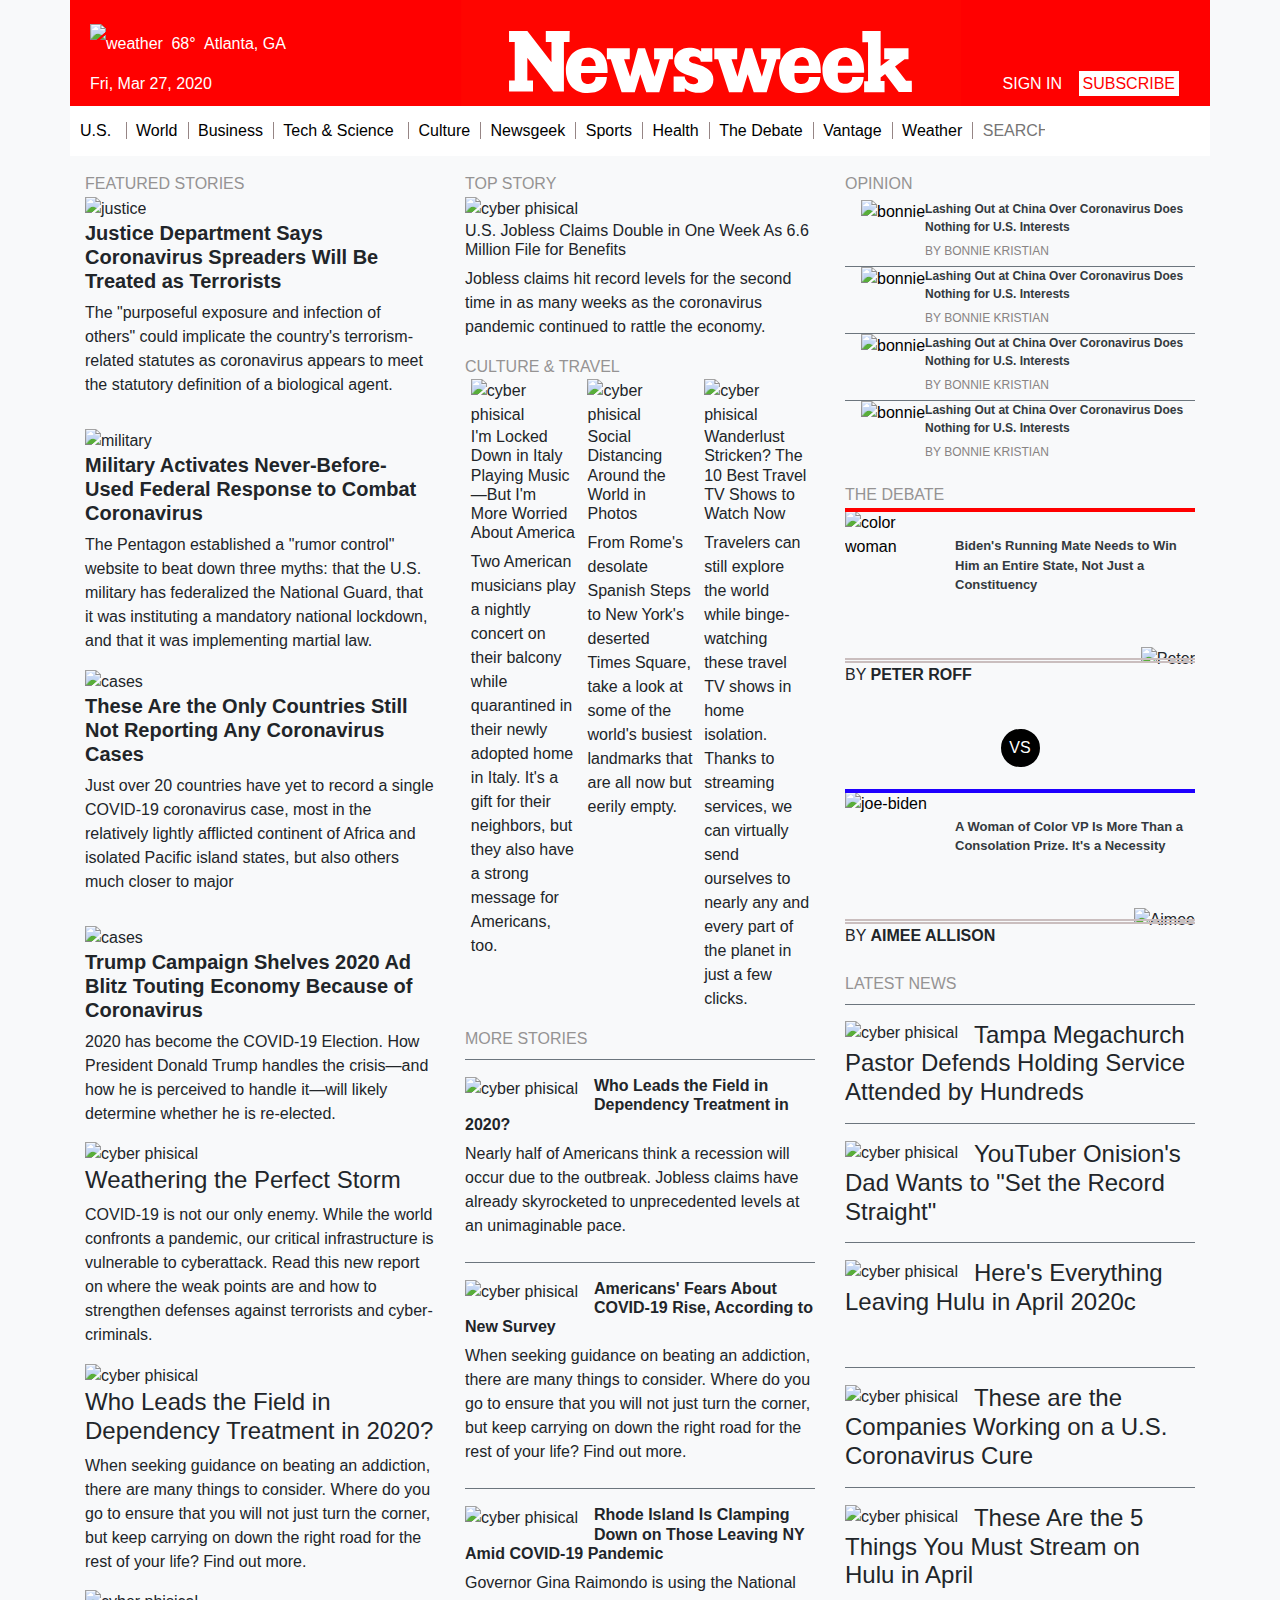
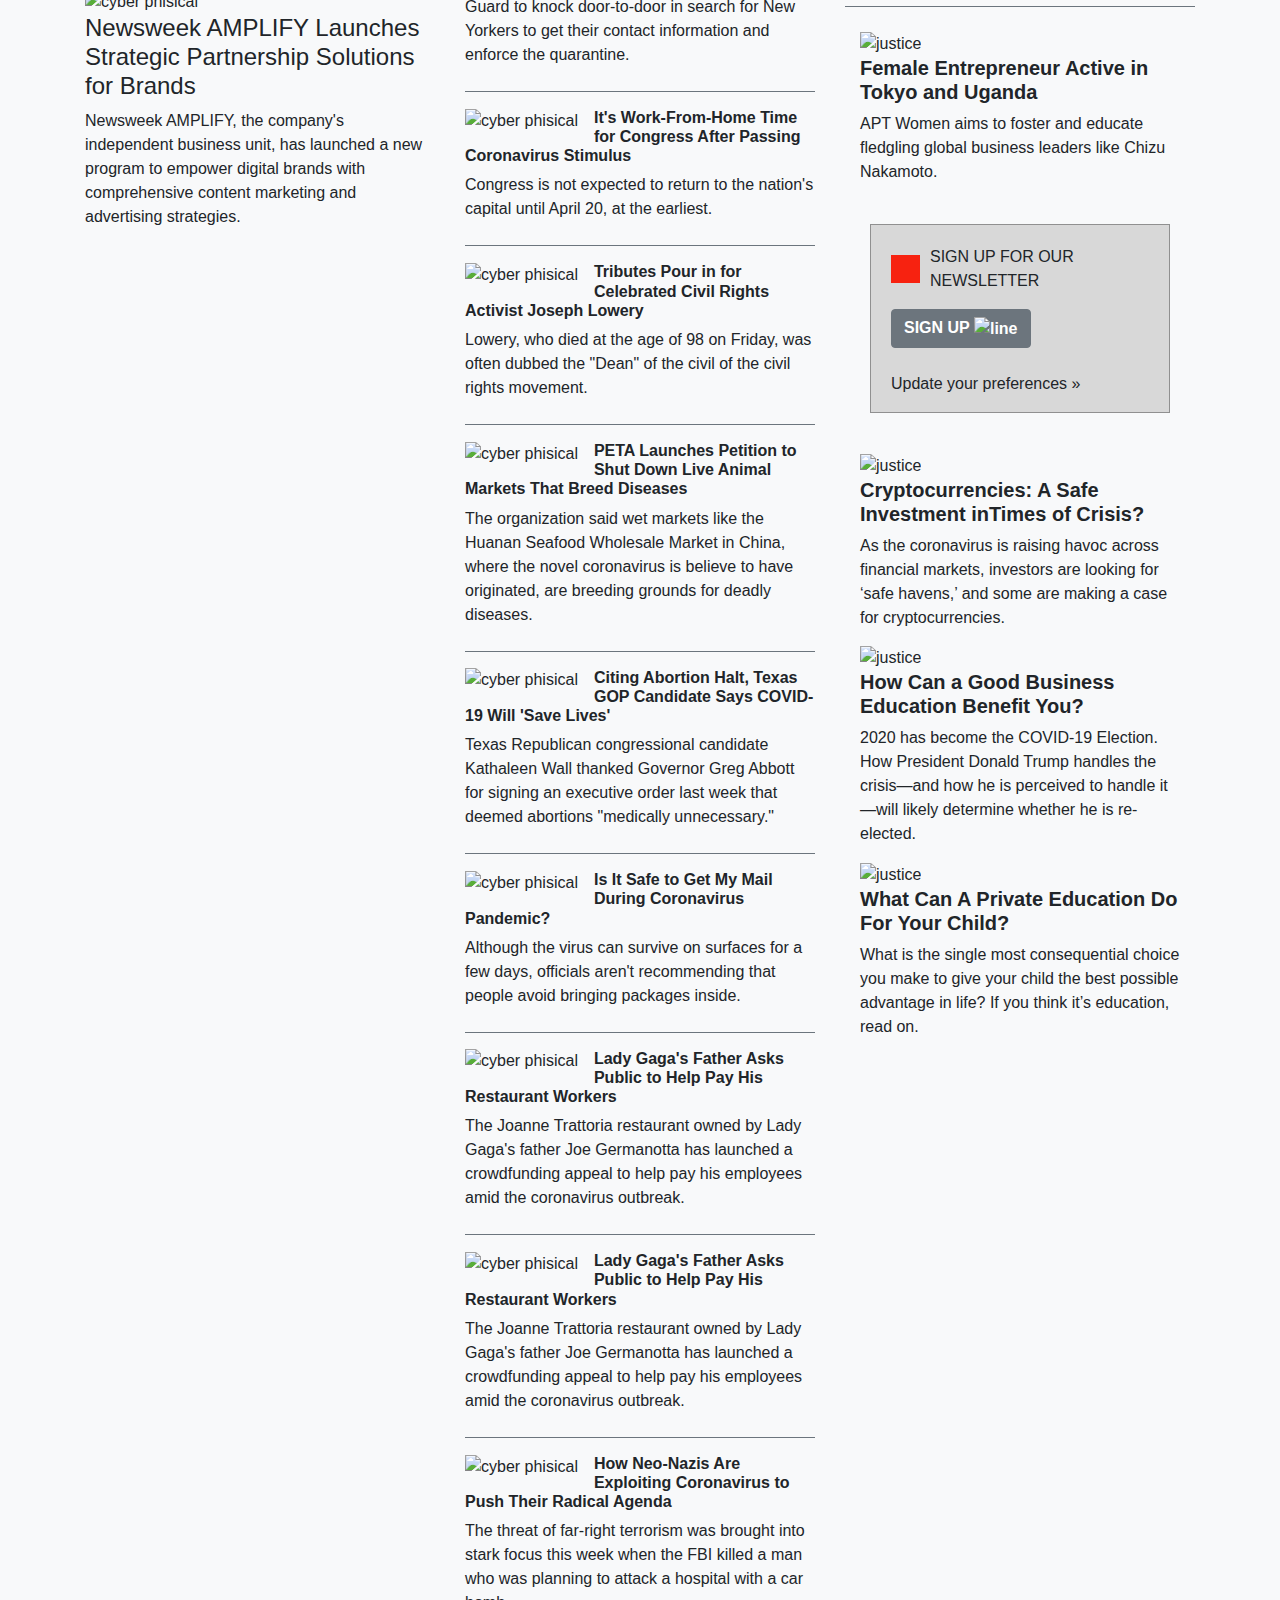
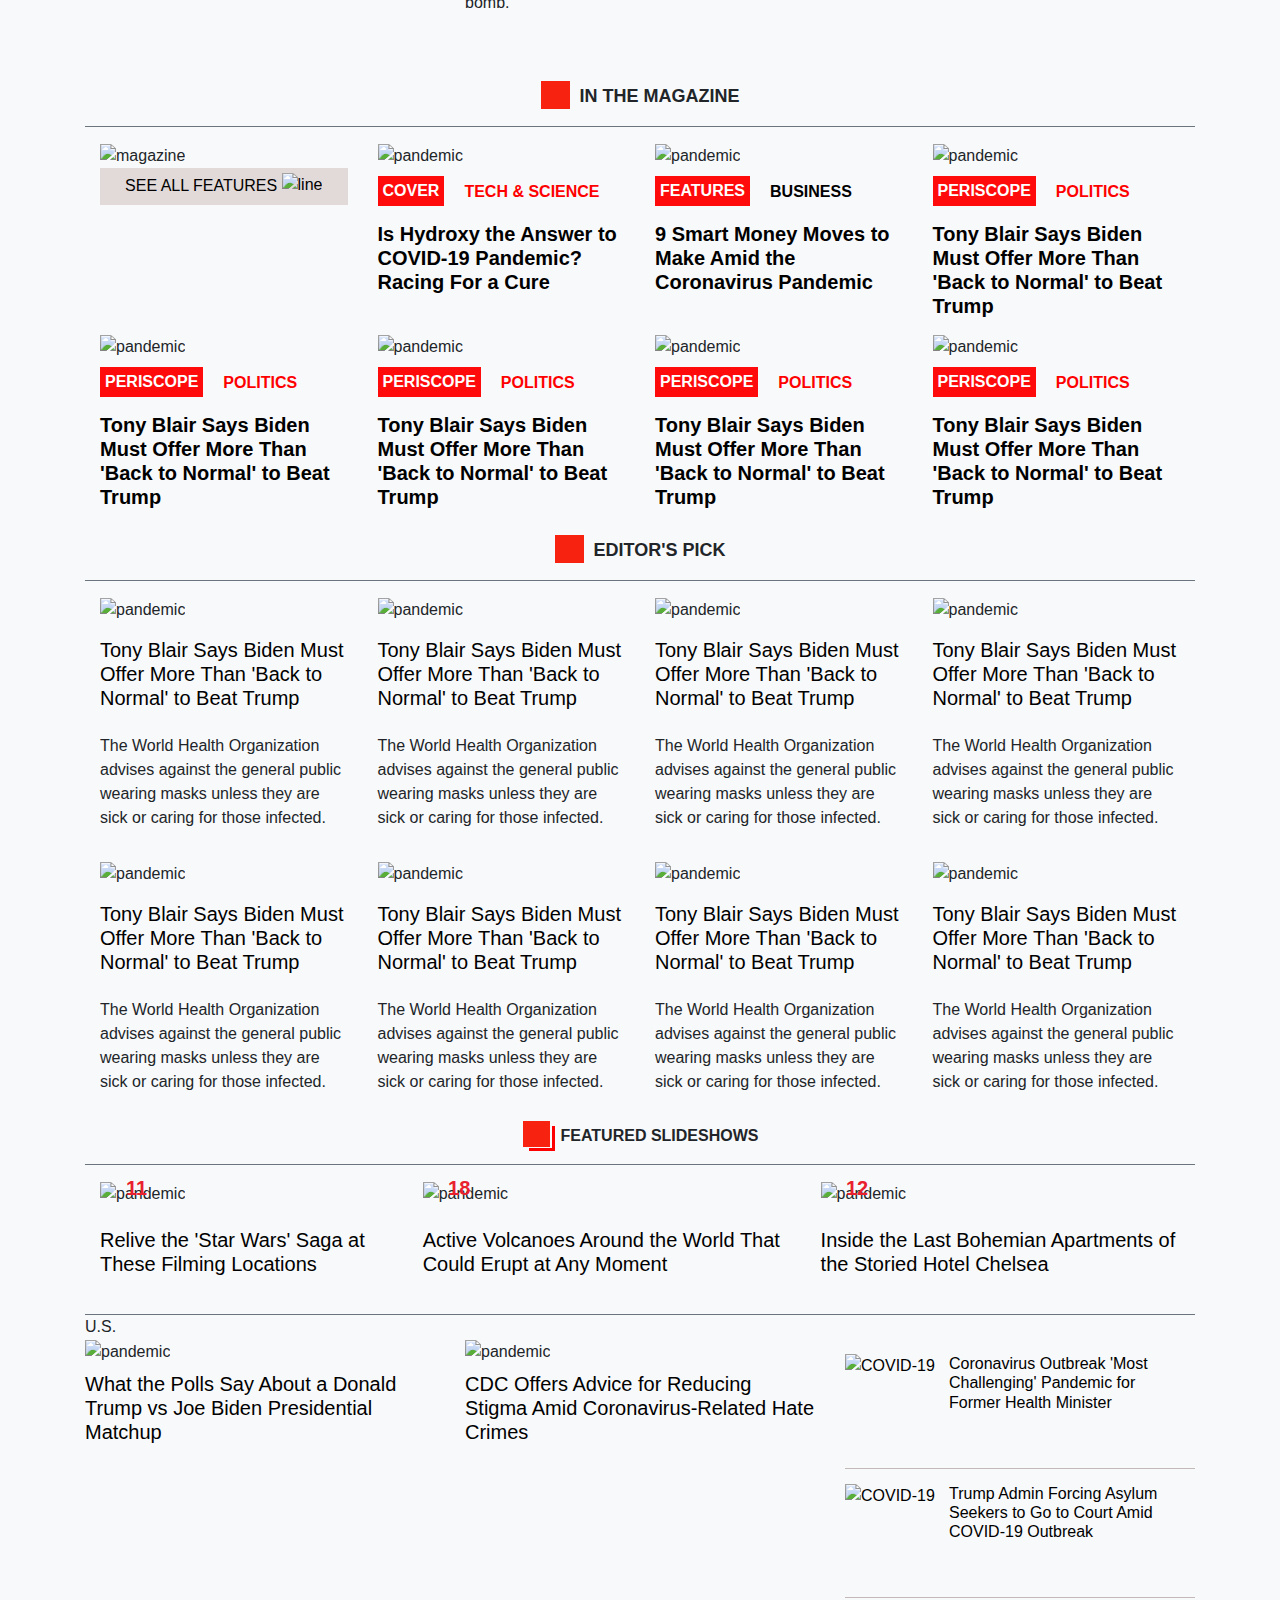
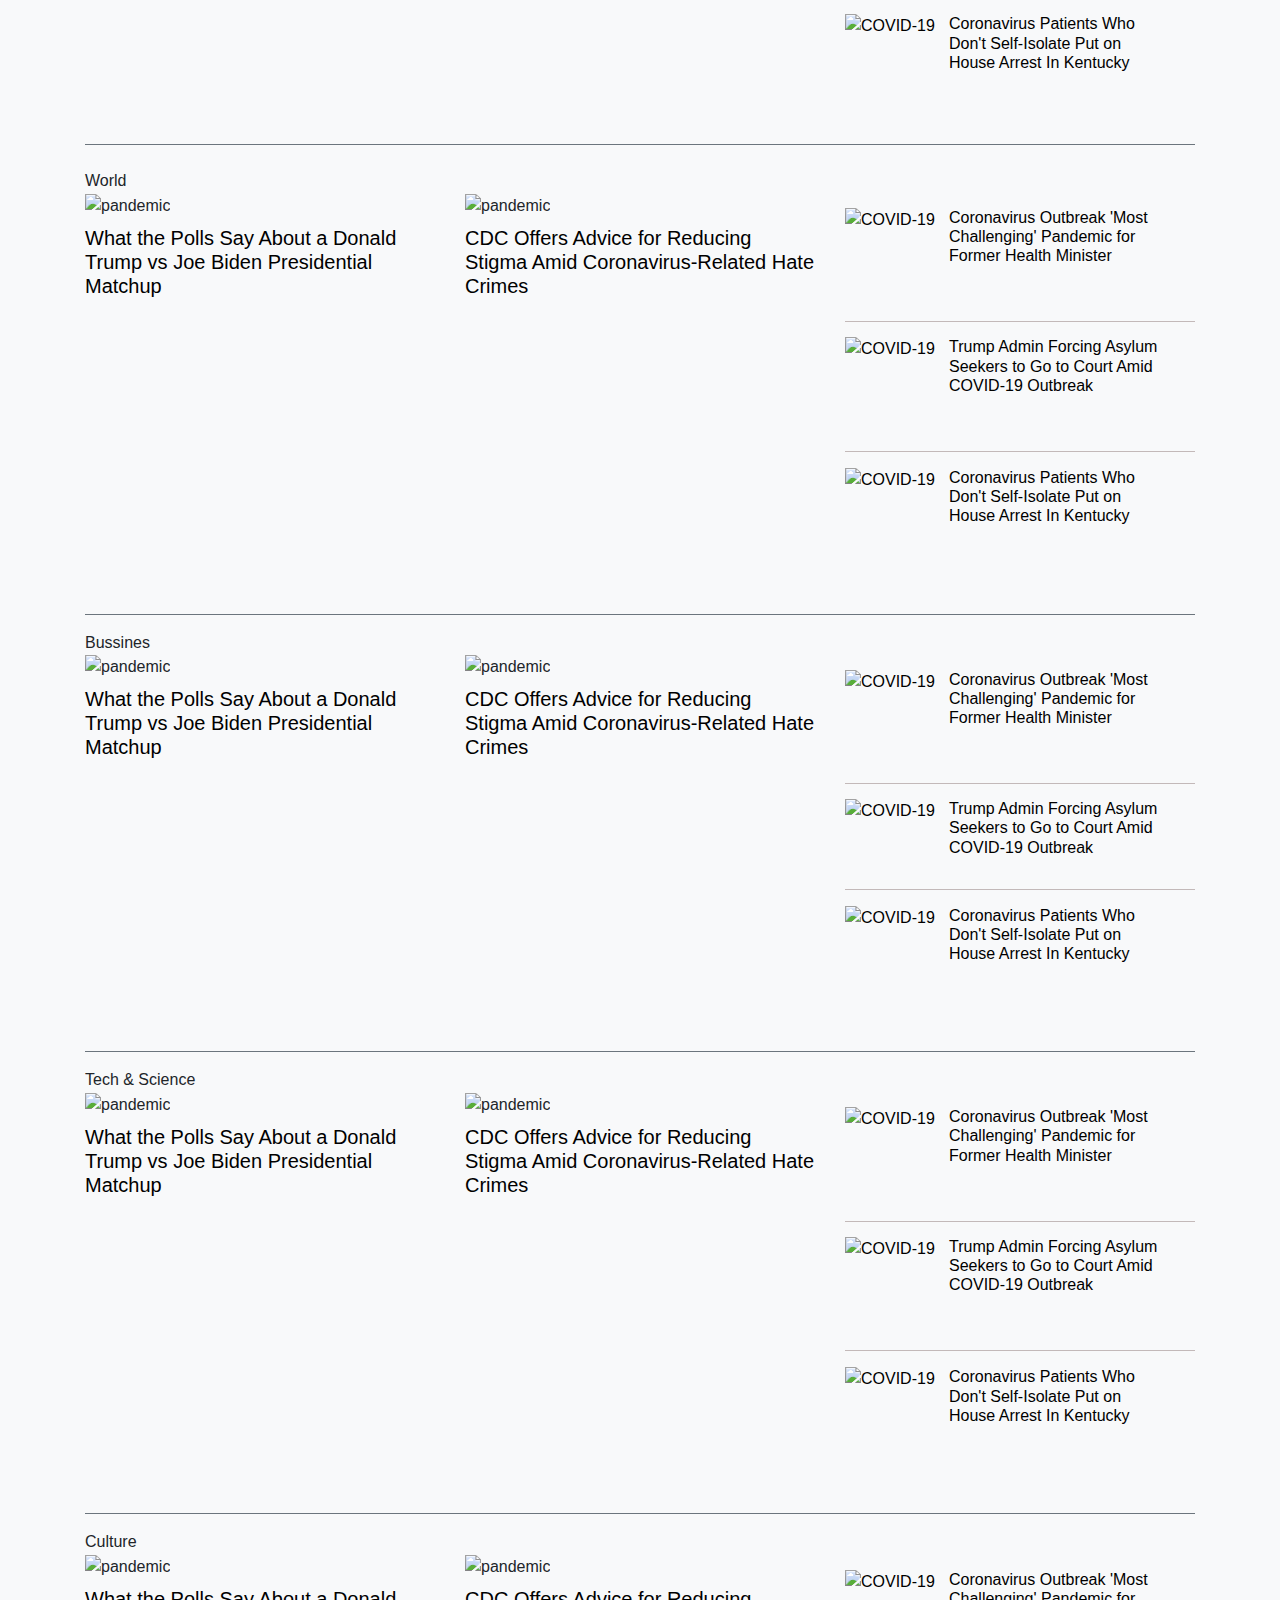
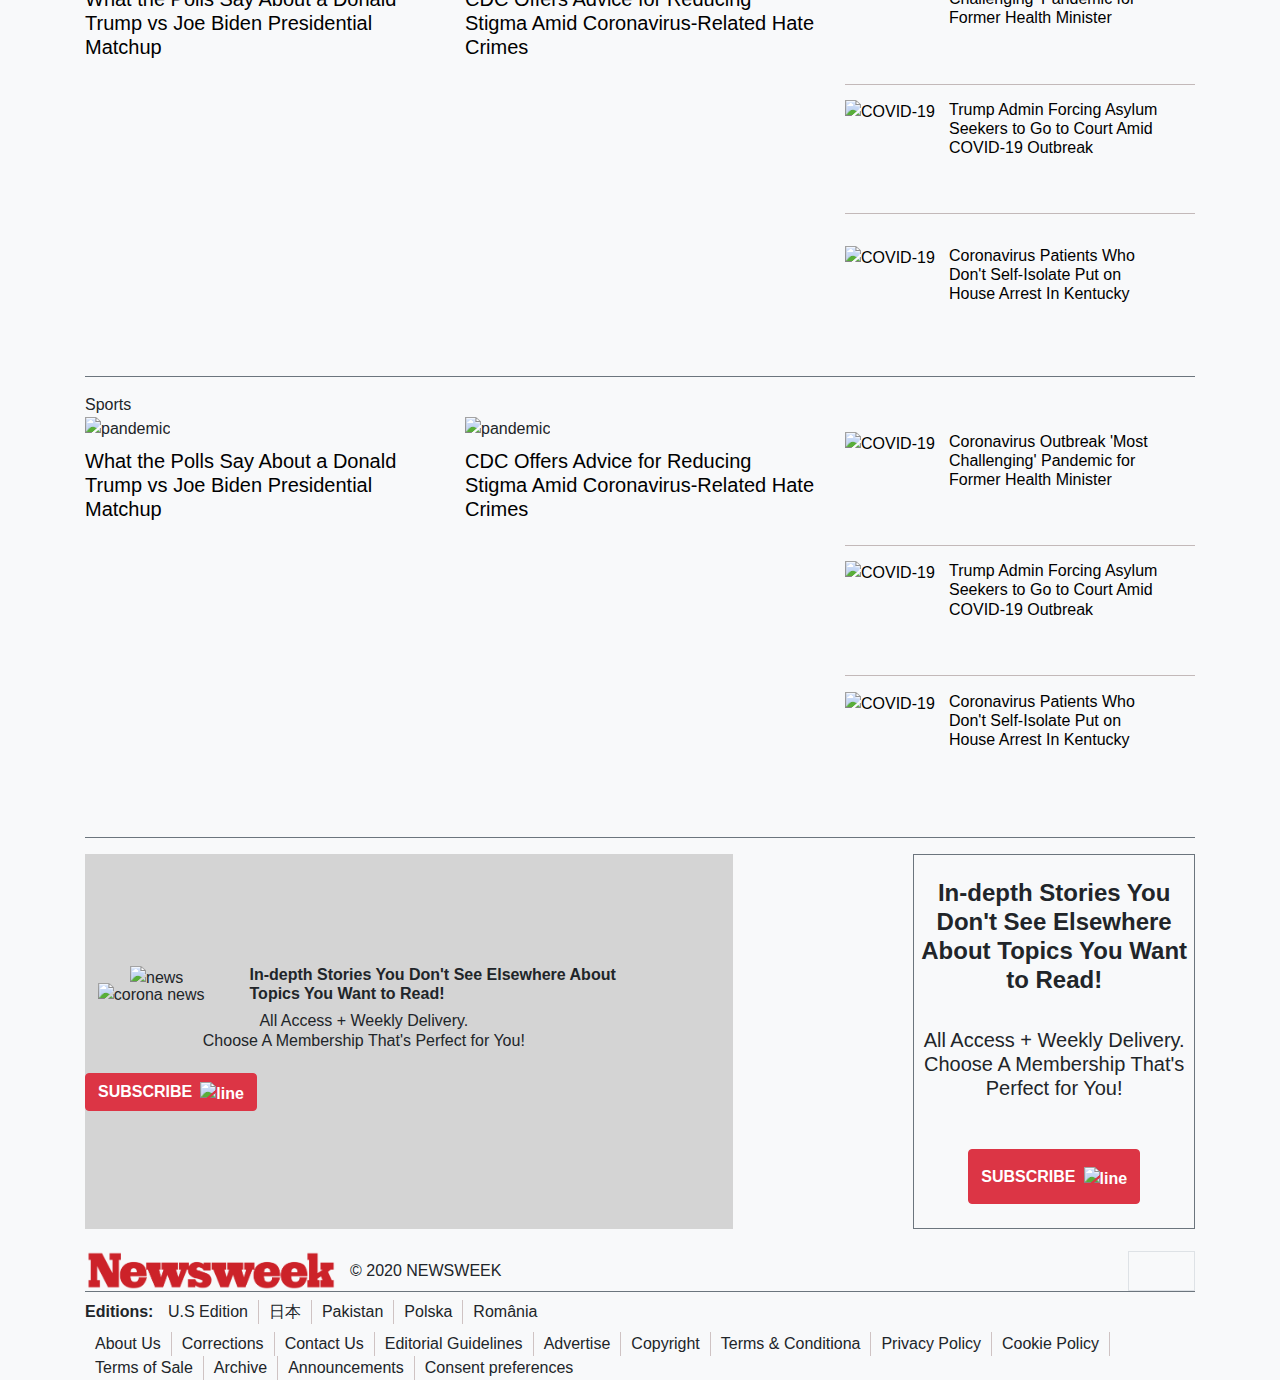
==== index.html @ d5ffc75e "made some fixes in th e validator" ====
<!doctype html> 
<html lang="en"> 
    <head> 
        <meta charset="utf-8"> 
        <meta name="viewport" content="width=device-width, initial-scale=1, shrink-to-fit=no"> 
        <link rel="stylesheet" href="https://maxcdn.bootstrapcdn.com/bootstrap/4.0.0/css/bootstrap.min.css" integrity="sha384-Gn5384xqQ1aoWXA+058RXPxPg6fy4IWvTNh0E263XmFcJlSAwiGgFAW/dAiS6JXm" crossorigin="anonymous"> 
        <script src="https://kit.fontawesome.com/e6dab94e50.js" crossorigin="anonymous"></script>         
        <link rel="stylesheet" href="style.css"> 
        <title>Hello, world!</title>         
        <link href="https://maxcdn.bootstrapcdn.com/bootstrap/4.0.0/css/bootstrap.min.css" rel="stylesheet" type="text/css"> 
        <link href="style.css" rel="stylesheet" type="text/css"> 
    </head>     
    <body class="bg-light"> 
        <header> 
            <nav class="as container nav"> 
                <div class="d-flex f-Nav"> 
                    <a href="#" class="second-p"> <div class="brand"> 
                            <img src="Newsweek_Logo.svg" alt="Newsweek_Logo" class="Logo img-fluid"> 
                        </div> </a> 
                    <a href="#" class="align-self-center cloudy"> <div class="text-white"> 
                            <img src="https://g.newsweek.com/img/weather/28.webp" alt="weather" class="weather"> 
                            <span class="ml-1 temperature">  68° </span> 
                            <span class="ml-1 location"> Atlanta, GA </span> 
                            <span class="date"><br>Fri, Mar 27, 2020</span> 
                        </div> </a> 
                    <div class="align-self-center final-p ml-auto mr-2"> 
                        <a href="#" class="p-1 text-white">SIGN IN</a> 
                        <a href="#" class="mr-2 ml-2 p-1 bg-white text-red">SUBSCRIBE</a> 
                        <i class="fas fa-bars"></i> 
                    </div>                     
                </div>                 
            </nav>             
            <div class="bg-light"> 
                <ul class="list-inline notices container"> 
                    <li class="list-inline-item align-top"> 
                        <a href="#" class="firts-Li"> U.S.&nbsp;</a> 
                    </li>                     
                    <li class="list-inline-item align-top"> 
                        <a href="#">World</a> 
                    </li>                     
                    <li class="list-inline-item align-top"> 
                        <a href="#">Business</a> 
                    </li>                     
                    <li class="list-inline-item align-top"> 
                        <a href="#">Tech &amp; Science&nbsp;</a> 
                    </li>                     
                    <li class="list-inline-item align-top"> 
                        <a href="#">Culture</a> 
                    </li>                     
                    <li class="list-inline-item align-top"> 
                        <a href="#">Newsgeek</a> 
                    </li>                     
                    <li class="list-inline-item align-top"> 
                        <a href="#">Sports</a> 
                    </li>                     
                    <li class="list-inline-item align-top"> 
                        <a href="#">Health</a> 
                    </li>                     
                    <li class="list-inline-item align-top"> 
                        <a href="#">The Debate</a> 
                    </li>                     
                    <li class="list-inline-item align-top"> 
                        <a href="#">Vantage</a> 
                    </li>                     
                    <li class="list-inline-item align-top"> 
                        <a href="#">Weather</a> 
                    </li>                     
                    <li class="list-inline-item align-top"> 
                        <input type="text" placeholder="SEARCH" class="txt"> 
                        <i class="fas fa-search"></i> 
                    </li>                     
                </ul>                 
            </div>             
        </header>         
        <main> 
            <div class="main container"> 
                <div class="colwrap"> 
                    <div class="col-st"> 
                        <div class="row"> 
                            <div class="col col-lg-4 col-md-6 col-sm-12 col1"> 
                                <div class="feature-st"> 
                                    <div class="content"> 
                                        <div class="block-title"> 
                                            FEATURED STORIES
</div>                                         
                                        <article> 
                                            <div class="wrap"> 
                                                <img src="https://d.newsweek.com/en/full/1577329/coronavirus-sign.webp?w=767&amp;h=512&amp;q=90&amp;f=c60037ac286f69efc1219697ac2c3576" alt="justice" class="img-fluid"> 
                                            </div>                                             
                                            <h3 class="font-weight-bold">Justice Department Says Coronavirus Spreaders Will Be Treated as Terrorists</h3> 
                                            <div class="context-ft"> 
                                                <p>The &quot;purposeful exposure and infection of others&quot; could implicate the country&apos;s terrorism-related statutes as coronavirus appears to meet the statutory definition of a biological agent.</p> 
                                            </div>                                             
                                        </article>                                         
                                        <article> 
                                            <div class="wrap"> 
                                                <img src="https://d.newsweek.com/en/full/1574858/national-mall.webp?w=767&amp;h=512&amp;q=90&amp;f=ec371ec2fe1cfa2532c27b8773ac5b12" alt="military" class="img-fluid mt-3"> 
                                            </div>                                             
                                            <h3 class="font-weight-bold">Military Activates Never-Before-Used Federal Response to Combat Coronavirus</h3> 
                                            <div class="context-ft"> 
                                                <p>The Pentagon established a &quot;rumor control&quot; website to beat down three myths: that the U.S. military has federalized the National Guard, that it was instituting a mandatory national lockdown, and that it was implementing martial law.</p> 
                                            </div>                                             
                                        </article>                                         
                                        <article> 
                                            <div class="wrap"> 
                                                <img src="https://d.newsweek.com/en/full/1577227/south-sudan-zero-coronavirus-covid-19-cases.webp?w=767&amp;h=512&amp;q=90&amp;f=0b4c905a08d80dc3552f272225c79843" alt="cases" class="img-fluid"> 
                                            </div>                                             
                                            <h3 class="font-weight-bold">These Are the Only Countries Still Not Reporting Any Coronavirus Cases</h3> 
                                            <div class="context-ft"> 
                                                <p>Just over 20 countries have yet to record a single COVID-19 coronavirus case, most in the relatively lightly afflicted continent of Africa and isolated Pacific island states, but also others much closer to major</p> 
                                            </div>                                             
                                        </article>                                         
                                        <article class=""> 
                                            <div class="wrap"> 
                                                <img src="https://d.newsweek.com/en/full/1576251/donald-trump-coronavirus-approval-rating-poll.webp?w=767&amp;h=512&amp;l=57&amp;t=58&amp;q=90&amp;f=55034902e9ddca7fe11bc22e7f042039" alt="cases" class="img-fluid mt-3"> 
                                            </div>                                             
                                            <h3 class="font-weight-bold">Trump Campaign Shelves 2020 Ad Blitz Touting Economy Because of Coronavirus</h3> 
                                            <div class="context-ft"> 
                                                <p>2020 has become the COVID-19 Election. How President Donald Trump handles the crisis&mdash;and how he is perceived to handle it&mdash;will likely determine whether he is re-elected.</p> 
                                            </div>                                             
                                        </article>                                         
                                    </div>                                     
                                </div>                                 
                                <div class="item-1"> 
                                    <div class="content"> 
                                        <article> 
                                            <div class="wrap"> 
                                                <img src="https://d.newsweek.com/en/full/1575945/cybersecurity-vantage-hp-sponsor.jpg?w=500&amp;h=333&amp;f=ac517642217c0d9cec695be60008ce2a" alt="cyber phisical" class="img-fluid imgp"> 
                                            </div>                                             
                                            <h4 class="ar-h4">Weathering the Perfect Storm</h4> 
                                            <div class="context-ft"> 
                                                <p>COVID-19 is not our only enemy. While the world confronts a pandemic, our critical infrastructure is vulnerable to cyberattack. Read this new report on where the weak points are and how to strengthen defenses against terrorists and cyber-criminals.</p> 
                                            </div>                                             
                                        </article>                                         
                                    </div>                                     
                                </div>                                 
                                <div class="item-2"> 
                                    <div class="content"> 
                                        <article> 
                                            <div class="wrap"> 
                                                <img src="https://d.newsweek.com/en/full/1567280/all-points-north-lodge.jpg?w=500&amp;h=333&amp;f=317680b645c813e7054428bff80f9d38" alt="cyber phisical" class="img-fluid imgp"> 
                                            </div>                                             
                                            <h4 class="ar-h4">Who Leads the Field in Dependency Treatment in 2020?</h4> 
                                            <div class="context-ft"> 
                                                <p>When seeking guidance on beating an addiction, there are many things to consider. Where do you go to ensure that you will not just turn the corner, but keep carrying on down the right road for the rest of your life? Find out more.</p> 
                                            </div>                                             
                                        </article>                                         
                                    </div>                                     
                                </div>                                 
                                <div class="item-3"> 
                                    <div class="content"> 
                                        <article> 
                                            <div class="wrap"> 
                                                <img src="https://d.newsweek.com/en/full/1568509/newsweek-amplify.png?w=500&amp;h=333&amp;f=98c0ebfc554597997a0de3bd6159812a" alt="cyber phisical" class="img-fluid imgp"> 
                                            </div>                                             
                                            <h4 class="ar-h4">Newsweek AMPLIFY Launches Strategic Partnership Solutions for Brands</h4> 
                                            <div class="context-ft"> 
                                                <p>Newsweek AMPLIFY, the company&apos;s independent business unit, has launched a new program to empower digital brands with comprehensive content marketing and advertising strategies.</p> 
                                            </div>                                             
                                        </article>                                         
                                    </div>                                     
                                </div>                                 
                            </div>                             
                            <div class="col-lg-4 col-md-6 col2 mb-3"> 
                                <div class="top-story"> 
                                    <div class="content"> 
                                        <div class="block-title"> 
                                            TOP STORY
</div>                                         
                                        <article> 
                                            <div class="wrap"> 
                                                <img src="https://d.newsweek.com/en/full/1575387/job-seekers-san-francisco-after-crash.jpg?w=591&h=364&f=ad4f05402c442d26e8a8e2623561467e" alt="cyber phisical" class="img-fluid imgp"> 
                                            </div>                                             
                                            <h4 class="ar-h45">U.S. Jobless Claims Double in One Week As 6.6 Million File for Benefits</h4> 
                                            <div class="context-ft"> 
                                                <p>Jobless claims hit record levels for the second time in as many weeks as the coronavirus pandemic continued to rattle the economy.</p> 
                                            </div>                                             
                                        </article>                                         
                                    </div>                                     
                                </div>                                 
                                <div class="culture-travel"> 
                                    <div class="content"> 
                                        <div class="block-title"> 
                                            CULTURE & TRAVEL
</div>                                         
                                        <div class="culture-items d-md-inline-flex justify-content-around"> 
                                            <div class="culture-item"> 
                                                <article> 
                                                    <div class="wrap"> 
                                                        <img src="https://d.newsweek.com/en/full/1577190/locked-down-italy-playing-music.webp?w=397&amp;h=397&amp;f=fff013a398a6aa17054e4a960dd6ed06" alt="cyber phisical" class="img-fluid"> 
                                                    </div>                                                     
                                                    <h4 class="ar-h45">I&apos;m Locked Down in Italy Playing Music&mdash;But I&apos;m More Worried About America</h4> 
                                                    <div class="context-ft"> 
                                                        <p>Two American musicians play a nightly concert on their balcony while quarantined in their newly adopted home in Italy. It&apos;s a gift for their neighbors, but they also have a strong message for Americans, too.</p> 
                                                    </div>                                                     
                                                </article>                                                 
                                            </div>                                             
                                            <div class="culture-item"> 
                                                <article> 
                                                    <div class="wrap"> 
                                                        <img src="https://d.newsweek.com/en/full/1575934/times-square-new-york.webp?w=397&amp;h=397&amp;f=8e63eb59770c9b104b3e1ef85a1da1a7" alt="cyber phisical" class="img-fluid"> 
                                                    </div>                                                     
                                                    <h4 class="ar-h45">Social Distancing Around the World in Photos</h4> 
                                                    <div class="context-ft"> 
                                                        <p>From Rome&apos;s desolate Spanish Steps to New York&apos;s deserted Times Square, take a look at some of the world&apos;s busiest landmarks that are all now but eerily empty.</p> 
                                                    </div>                                                     
                                                </article>                                                 
                                            </div>                                             
                                            <div class="culture-item mr-0"> 
                                                <article> 
                                                    <div class="wrap"> 
                                                        <img src="https://d.newsweek.com/en/full/1575422/breakfast-lunch-dinner.webp?w=397&amp;h=397&amp;f=a6dbd65ad3ba41063a6b46b1f92b7a60" alt="cyber phisical" class="img-fluid"> 
                                                    </div>                                                     
                                                    <h4 class="ar-h45">Wanderlust Stricken? The 10 Best Travel TV Shows to Watch Now</h4> 
                                                    <div class="context-ft"> 
                                                        <p>Travelers can still explore the world while binge-watching these travel TV shows in home isolation. Thanks to streaming services, we can virtually send ourselves to nearly any and every part of the planet in just a few clicks.</p> 
                                                    </div>                                                     
                                                </article>                                                 
                                            </div>                                             
                                        </div>                                         
                                    </div>                                     
                                </div>                                 
                                <div class="more-stories"> 
                                    <div class="content"> 
                                        <div class="block-title"> 
                                            MORE STORIES
</div>                                         
                                        <article class="border border-left-0 border-right-0 border-secondary mt-2 pb-2 pt-3"> 
                                            <div class="float-left wrap"> 
                                                <img src="https://d.newsweek.com/en/full/1577355/major-cities-us-adjust-restrictive-coronavirus-measures.jpg?w=95&amp;h=95&amp;f=d0caccbccb6045a80c4f81418302d160" alt="cyber phisical" class="img-fluid mr-3"> 
                                            </div>                                             
                                            <h4 class="ar-h4 ">Who Leads the Field in Dependency Treatment in 2020?</h4> 
                                            <div class="context-ft"> 
                                                <p>Nearly half of Americans think a recession will occur due to the outbreak. Jobless claims have already skyrocketed to unprecedented levels at an unimaginable pace.</p> 
                                            </div>                                             
                                        </article>                                         
                                        <article class="border border-left-0 border-right-0 border-secondary border-top-0 pb-2 pt-3"> 
                                            <div class="float-left wrap"> 
                                                <img src="https://d.newsweek.com/en/full/1577334/new-york.webp?w=95&amp;h=95&amp;f=c99e45d8f3bd9de90e926e05abbb54e2" alt="cyber phisical" class="img-fluid mr-3"> 
                                            </div>                                             
                                            <h4 class="ar-h4 ">Americans&apos; Fears About COVID-19 Rise, According to New Survey</h4> 
                                            <div class="context-ft"> 
                                                <p>When seeking guidance on beating an addiction, there are many things to consider. Where do you go to ensure that you will not just turn the corner, but keep carrying on down the right road for the rest of your life? Find out more.</p> 
                                            </div>                                             
                                        </article>                                         
                                        <article class="border border-left-0 border-right-0 border-secondary border-top-0 pb-2 pt-3"> 
                                            <div class="float-left wrap"> 
                                                <img src="https://d.newsweek.com/en/full/1577337/major-cities-us-adjust-restrictive-coronavirus-measures.webp?w=95&amp;h=95&amp;f=f2a39200c0003f21b2854322e0940a33" alt="cyber phisical" class="img-fluid mr-3"> 
                                            </div>                                             
                                            <h4 class="ar-h4 ">Rhode Island Is Clamping Down on Those Leaving NY Amid COVID-19 Pandemic</h4> 
                                            <div class="context-ft"> 
                                                <p>Governor Gina Raimondo is using the National Guard to knock door-to-door in search for New Yorkers to get their contact information and enforce the quarantine.</p> 
                                            </div>                                             
                                        </article>                                         
                                        <article class="border border-left-0 border-right-0 border-secondary border-top-0 pb-2 pt-3"> 
                                            <div class="float-left wrap"> 
                                                <img src="https://d.newsweek.com/en/full/1577266/congress-leaves-town-after-passing-coronavirus-bill.webp?w=95&amp;h=95&amp;f=d0a6272eedd6256c307db94ebe255b6e" alt="cyber phisical" class="img-fluid mr-3"> 
                                            </div>                                             
                                            <h4 class="ar-h4 ">It&apos;s Work-From-Home Time for Congress After Passing Coronavirus Stimulus</h4> 
                                            <div class="context-ft"> 
                                                <p>Congress is not expected to return to the nation&apos;s capital until April 20, at the earliest.</p> 
                                            </div>                                             
                                        </article>                                         
                                        <article class="border border-left-0 border-right-0 border-secondary border-top-0 pb-2 pt-3"> 
                                            <div class="float-left wrap"> 
                                                <img src="https://d.newsweek.com/en/full/1577330/joseph-lowery.webp?w=95&amp;h=95&amp;f=d2f45badc22c49a175ac7742108fc7b3" alt="cyber phisical" class="img-fluid mr-3"> 
                                            </div>                                             
                                            <h4 class="ar-h4 ">Tributes Pour in for Celebrated Civil Rights Activist Joseph Lowery</h4> 
                                            <div class="context-ft"> 
                                                <p>Lowery, who died at the age of 98 on Friday, was often dubbed the &quot;Dean&quot; of the civil of the civil rights movement.</p> 
                                            </div>                                             
                                        </article>                                         
                                        <article class="border border-left-0 border-right-0 border-secondary border-top-0 pb-2 pt-3"> 
                                            <div class="float-left wrap"> 
                                                <img src="https://d.newsweek.com/en/full/1577322/huanan.webp?w=95&amp;h=95&amp;f=74f7de7b72480e77f39bdb8ed554eaea" alt="cyber phisical" class="img-fluid mr-3"> 
                                            </div>                                             
                                            <h4 class="ar-h4 ">PETA Launches Petition to Shut Down Live Animal Markets That Breed Diseases</h4> 
                                            <div class="context-ft"> 
                                                <p>The organization said wet markets like the Huanan Seafood Wholesale Market in China, where the novel coronavirus is believe to have originated, are breeding grounds for deadly diseases.</p> 
                                            </div>                                             
                                        </article>                                         
                                        <article class="border border-left-0 border-right-0 border-secondary border-top-0 pb-2 pt-3"> 
                                            <div class="float-left wrap"> 
                                                <img src="https://d.newsweek.com/en/full/1577351/kathaleen-wall-abortion-coronavirus-texas.webp?w=95&amp;h=95&amp;f=6b446cd5a771e8da96f553c70ecba523" alt="cyber phisical" class="img-fluid mr-3"> 
                                            </div>                                             
                                            <h4 class="ar-h4 ">Citing Abortion Halt, Texas GOP Candidate Says COVID-19 Will &apos;Save Lives&apos;</h4> 
                                            <div class="context-ft"> 
                                                <p>Texas Republican congressional candidate Kathaleen Wall thanked Governor Greg Abbott for signing an executive order last week that deemed abortions &quot;medically unnecessary.&quot;</p> 
                                            </div>                                             
                                        </article>                                         
                                        <article class="border border-left-0 border-right-0 border-secondary border-top-0 pb-2 pt-3"> 
                                            <div class="float-left wrap"> 
                                                <img src="https://d.newsweek.com/en/full/1577268/mail-coronavirus-safety-us-covid-19.webp?w=95&amp;h=95&amp;f=6e1f75e58a5321303904c834a9dbef7c" alt="cyber phisical" class="img-fluid mr-3"> 
                                            </div>                                             
                                            <h4 class="ar-h4 ">Is It Safe to Get My Mail During Coronavirus Pandemic?</h4> 
                                            <div class="context-ft"> 
                                                <p>Although the virus can survive on surfaces for a few days, officials aren&apos;t recommending that people avoid bringing packages inside.</p> 
                                            </div>                                             
                                        </article>                                         
                                        <article class="border border-left-0 border-right-0 border-secondary border-top-0 pb-2 pt-3"> 
                                            <div class="float-left wrap"> 
                                                <img src="https://d.newsweek.com/en/full/1577033/phase-4-coronavirus-stimulus.webp?w=95&amp;h=95&amp;f=0e0d4c8c0d304dfedc0a740d18cf856b" alt="cyber phisical" class="img-fluid mr-3"> 
                                            </div>                                             
                                            <h4 class="ar-h4 ">Lady Gaga&apos;s Father Asks Public to Help Pay His Restaurant Workers</h4> 
                                            <div class="context-ft"> 
                                                <p>The Joanne Trattoria restaurant owned by Lady Gaga&apos;s father Joe Germanotta has launched a crowdfunding appeal to help pay his employees amid the coronavirus outbreak.</p> 
                                            </div>                                             
                                        </article>                                         
                                        <article class="border border-left-0 border-right-0 border-secondary border-top-0 pb-2 pt-3"> 
                                            <div class="float-left wrap"> 
                                                <img src="https://d.newsweek.com/en/full/1568048/lady-gaga.webp?w=95&amp;h=95&amp;f=ef172e7429453c4c1f6b047daa589af6" alt="cyber phisical" class="img-fluid mr-3"> 
                                            </div>                                             
                                            <h4 class="ar-h4 ">Lady Gaga&apos;s Father Asks Public to Help Pay His Restaurant Workers</h4> 
                                            <div class="context-ft"> 
                                                <p>The Joanne Trattoria restaurant owned by Lady Gaga&apos;s father Joe Germanotta has launched a crowdfunding appeal to help pay his employees amid the coronavirus outbreak.</p> 
                                            </div>                                             
                                        </article>                                         
                                        <article class="border-secondary pb-2 pt-3"> 
                                            <div class="float-left wrap"> 
                                                <img src="https://d.newsweek.com/en/full/1577225/neo-nazis-coronavirus-extremism-plot-online-propaganda.webp?w=95&amp;h=95&amp;f=b9ebababcb88ceaf32828f49ef4deaa5" alt="cyber phisical" class="img-fluid mr-3"> 
                                            </div>                                             
                                            <h4 class="ar-h4 ">How Neo-Nazis Are Exploiting Coronavirus to Push Their Radical Agenda</h4> 
                                            <div class="context-ft"> 
                                                <p>The threat of far-right terrorism was brought into stark focus this week when the FBI killed a man who was planning to attack a hospital with a car bomb.</p> 
                                            </div>                                             
                                        </article>                                         
                                    </div>                                     
                                </div>                                 
                            </div>                             
                            <div class="col-lg-4 col3"> 
                                <div class="OPINION d-flex flex-wrap"> 
                                    <div class="content w-100"> 
                                        <div class="block-title"> 
                                            OPINION
</div>
                                        <div class="opinion-items">
                                            <article class="border border-left-0 border-right-0 border-secondary border-top-0 pt-1">
                                                <a href="#" class="opinion"> <img src="https://d.newsweek.com/en/full/1577248/philip-proudfoot.webp?w=63&amp;h=63&amp;f=9c1787e2df0030c16008c9418cd7f78f" alt="bonnie" class="ml-3 press"> <p class="font-weight-bold text-dark">Lashing Out at China Over Coronavirus Does Nothing for U.S. Interests</p> <p class="text-gray">BY BONNIE KRISTIAN</p> </a>
                                            </article>
                                            <article class="border border-left-0 border-right-0 border-secondary border-top-0">
                                                <a href="#" class="opinion"> <img src="https://d.newsweek.com/en/full/1576820/lauren-brooke-eisen-jennifer-weiss-wolf.webp?w=63&amp;h=63&amp;f=6b38c54813cb0f46fd35ca396a6c5158" alt="bonnie" class="ml-3 press"> <p class="font-weight-bold text-dark">Lashing Out at China Over Coronavirus Does Nothing for U.S. Interests</p> <p class="text-gray">BY BONNIE KRISTIAN</p> </a>
                                            </article>
                                            <article class="border border-left-0 border-right-0 border-secondary border-top-0 last-art">
                                                <a href="#" class="opinion"> <img src="https://d.newsweek.com/en/full/1533434/swalwell2.webp?w=63&amp;h=63&amp;f=d971ae43a285cecef71d053703ec26ad" alt="bonnie" class="ml-3 press"> <p class="font-weight-bold text-dark">Lashing Out at China Over Coronavirus Does Nothing for U.S. Interests</p> <p class="text-gray">BY BONNIE KRISTIAN</p> </a>
                                            </article>
                                            <article>
                                                <a href="#" class=" opinion"> <img src="https://d.newsweek.com/en/full/1568478/bonnie-kristian.webp?w=63&amp;h=63&amp;f=ca92d03f69e06f6dd117bf04cef90475" alt="bonnie" class="ml-3 press"> <p class="font-weight-bold text-dark">Lashing Out at China Over Coronavirus Does Nothing for U.S. Interests</p> <p class="text-gray">BY BONNIE KRISTIAN</p> </a>
                                            </article>
                                        </div>
                                    </div>                                     
                                </div>                                 
                                <div class="debate mb-4 mt-3">
                                    <div class="block-title"> 
                                        THE DEBATE
</div>                                     
                                    <div class="debate-fr">
                                        <article class="mt-1">
                                            <a href="#"><img src="https://d.newsweek.com/en/full/1575781/joe-biden.webp?w=466&amp;h=466&amp;f=d644274f3b1bafaee9137356cd42b688" alt="color woman" class="img-vs press"> <p class="blue font-weight-bold pt-4 text-dark">Biden&apos;s Running Mate Needs to Win Him an Entire State, Not Just a Constituency</p> </a>
                                            <img src="https://d.newsweek.com/en/full/1528785/roff-new.webp?w=150&amp;h=150&amp;f=0992b2cf5c54139a019181659687bf9a" alt="Peter" class="rigth">
                                            <p class="floated">BY <strong>PETER ROFF</strong></p>
                                        </article>
                                    </div>
                                    <div class="vs">
                                        VS
</div>
                                    <div class="debate-sg">
                                        <article>
                                            <a href="#"><img src="https://d.newsweek.com/en/full/1573022/joe-biden-bernie-sanders.webp?w=466&amp;h=466&amp;f=18b03c77d9fb0197b3b404809e859f1e" alt="joe-biden" class="img-vs press"> <p class="blue font-weight-bold pt-4 red text-dark">A Woman of Color VP Is More Than a Consolation Prize. It&apos;s a Necessity</p> </a>
                                            <img src="https://d.newsweek.com/en/full/1565352/aimee-allison.webp?w=150&amp;h=150&amp;f=ae41d00ed12c8a0c6447a34ea3da29d0" alt="Aimee" class="rigth">
                                            <p class="floated">BY <strong>AIMEE ALLISON</strong></p>
                                        </article>
                                    </div>
                                </div>                                 
                                <div class="latest mb-4">
                                    <div class="block-title"> 
                                        LATEST NEWS
</div>                                     
                                    <article class="border border-left-0 border-right-0 border-secondary mt-2 pb-2 pt-3"> 
                                        <div class="float-left wrap"> 
                                            <img src="https://d.newsweek.com/en/full/1577693/tampa-florida-megachurch-pastor.webp?w=95&h=95&f=d49f40200bc82f9c5c9992373d766727" alt="cyber phisical" class="img-fluid mr-3 to-fix"> 
                                        </div>                                         
                                        <h4 class="ar-h4 ">Tampa Megachurch Pastor Defends Holding Service Attended by Hundreds</h4> 
                                        <div class="context-ft"> 
</div>                                         
                                    </article>                                     
                                    <article class="border border-left-0 border-right-0 border-secondary border-top-0 pb-2 pt-3"> 
                                        <div class="float-left wrap"> 
                                            <img src="https://d.newsweek.com/en/full/1577689/onision-dad-mom-interview-who-fbi.webp?w=95&h=95&f=c7a3ceccfe3f89e8e8bdd800b7af7553" alt="cyber phisical" class="img-fluid mr-3 to-fix"> 
                                        </div>                                         
                                        <h4 class="ar-h4 ">YouTuber Onision&apos;s Dad Wants to &quot;Set the Record Straight&quot;</h4> 
                                    </article>                                     
                                    <article class="border border-left-0 border-right-0 border-secondary border-top-0 pb-2 pt-3 rezise"> 
                                        <div class="float-left wrap"> 
                                            <img src="https://d.newsweek.com/en/full/1577658/heres-everything-leaving-hulu-april-2020.webp?w=95&h=95&f=fb72389095b29868fa682f80915a1615" alt="cyber phisical" class="img-fluid mr-3 to-fix"> 
                                        </div>                                         
                                        <h4 class="ar-h4 ">Here&apos;s Everything Leaving Hulu in April 2020c</h4> 
                                    </article>                                     
                                    <article class="border border-left-0 border-right-0 border-secondary border-top-0 pb-2 pt-3"> 
                                        <div class="float-left wrap"> 
                                            <img src="https://d.newsweek.com/en/full/1577648/companies-working-coronavirus-treatment-vaccine.webp?w=95&h=95&f=3a1964d94aeaa6ff7663912965473c2f" alt="cyber phisical" class="img-fluid mr-3 to-fix"> 
                                        </div>                                         
                                        <h4 class="ar-h4 ">These are the Companies Working on a U.S. Coronavirus Cure</h4> 
                                    </article>                                     
                                    <article class="border border-left-0 border-right-0 border-secondary border-top-0 pb-2 pt-3"> 
                                        <div class="float-left wrap"> 
                                            <img src="https://d.newsweek.com/en/full/1577668/cate-blanchett-mrs-america.webp?w=95&h=95&f=ed9b5284500099593d9092deebdf6f00" alt="cyber phisical" class="img-fluid mr-3 to-fix"> 
                                        </div>                                         
                                        <h4 class="ar-h4 ">These Are the 5 Things You Must Stream on Hulu in April</h4> 
                                    </article>                                     
                                </div>                                 
                                <div class="col-12 col-lg-12 col-sm-6 offset-0 offset-lg-0 offset-sm-3 special-r1">
                                    <article> 
                                        <div class="wrap"> 
                                            <img src="https://d.newsweek.com/en/full/1559216/tokyo-my-city-chizu-nakamoto.jpg?w=500&h=333&f=9c0c7599e1d2310c5649861e93649619" alt="justice" class="img-fluid"> 
                                        </div>
                                        <div class="cp-txt"> 
                                            <h3 class="font-weight-bold">Female Entrepreneur Active in Tokyo and Uganda</h3> 
                                            <div class="context-ft"> 
                                                <p>APT Women aims to foster and educate fledgling global business leaders like Chizu Nakamoto.</p> 
                                            </div>                                             
                                        </div>                                         
                                    </article>                                     
                                </div>                                 
                                <div class="news-signup">
                                    <div class="newbtn border-secundary">
                                        <span class="n-icon"></span>
                                        <p>SIGN UP FOR OUR NEWSLETTER</p>
                                        <button class="btn btn-secondary font-weight-bold sign">SIGN UP 
                                            <img src="https://g.newsweek.com/www/images/icon-arrow-right.svg" alt="line" class="line">
                                        </button>
                                        <br>
                                        <br>
                                        <p>Update your preferences &raquo;</p>
                                    </div>
                                </div>                                 
                                <div class="col-12 col-lg-12 col-sm-6 offset-0 offset-lg-0 offset-sm-3 special-r2">
                                    <article> 
                                        <div class="wrap"> 
                                            <img src="https://d.newsweek.com/en/full/1576572/shutterstock-680368252.jpg?w=500&h=333&f=72d533330ba92c6f1f08392706a99bf5" alt="justice" class="img-fluid"> 
                                        </div>
                                        <div class="cp-txt"> 
                                            <h3 class="font-weight-bold">Cryptocurrencies: A Safe Investment inTimes of Crisis?</h3> 
                                            <div class="context-ft"> 
                                                <p>As the coronavirus is raising havoc across financial markets, investors are looking for &lsquo;safe havens,&rsquo; and some are making a case for cryptocurrencies.</p> 
                                            </div>                                             
                                        </div>                                         
                                    </article>                                     
                                </div>                                 
                                <div class="col-12 col-lg-12 col-sm-6 offset-0 offset-lg-0 offset-sm-3 special-r3">
                                    <article> 
                                        <div class="wrap"> 
                                            <img src="https://d.newsweek.com/en/full/1573632/lally-school-management-rensselaer-polytechnic-institute.png?w=500&h=333&f=88302134e4dea754d576bee4d302280c" alt="justice" class="img-fluid"> 
                                        </div>
                                        <div class="cp-txt"> 
                                            <h3 class="font-weight-bold">How Can a Good Business Education Benefit You?</h3> 
                                            <div class="context-ft"> 
                                                <p>2020 has become the COVID-19 Election. How President Donald Trump handles the crisis&mdash;and how he is perceived to handle it&mdash;will likely determine whether he is re-elected.</p> 
                                            </div>                                             
                                        </div>                                         
                                    </article>                                     
                                </div>                                 
                                <div class="col-12 col-lg-12 col-sm-6 offset-0 offset-lg-0 offset-sm-3 special-r4">
                                    <article> 
                                        <div class="wrap"> 
                                            <img src="https://d.newsweek.com/en/full/1563365/american-heritage-school.jpg?w=500&h=333&f=09027b683d637126ae539ea5f9f3761f" alt="justice" class="img-fluid"> 
                                        </div>
                                        <div class="cp-txt"> 
                                            <h3 class="font-weight-bold">What Can A Private Education Do For Your Child?</h3> 
                                            <div class="context-ft"> 
                                                <p>What is the single most consequential choice you make to give your child the best possible advantage in life? If you think it&rsquo;s education, read on.</p> 
                                            </div>                                             
                                        </div>                                         
                                    </article>                                     
                                </div>                                 
                            </div>                             
                        </div>                         
                        <div class="bottom-part">
                            <div class="in-themz">
                                <div class="in-mgz">
                                    <div class="border border-left-0 border-right-0 border-secondary border-top-0 d-flex justify-content-center ml-auto mr-auto mt-3 w-auto">
                                        <span class="float-none n-icon"></span>
                                        <p class="font-weight-bold magazine mt-2 pt-1">IN THE MAGAZINE</p>
                                    </div>
                                </div>
                                <div class="d-flex firts-row flex-row flex-wrap mt-3">
                                    <article class="col-12 col-md-3 full-magazine"> 
                                        <img src="https://d.newsweek.com/en/full/1576902/april-03-2020-cover.webp?w=726&amp;h=969&amp;l=0&amp;t=0&amp;q=90&amp;f=99307fd8eab5e0f319870e0ae3e58509" alt="magazine" class="img-fluid news-img">
                                        <a href="#"><p class="all-features">SEE ALL FEATURES&nbsp;<img src="https://g.newsweek.com/www/images/icon-arrow-right-black.svg" alt="line" class="bl-line"></p></a>
                                    </article>
                                    <article class="col-12 col-md-3">
                                        <img src="https://d.newsweek.com/en/full/1575272/fe-covid-cure-opener.webp?w=767&amp;h=512&amp;l=47&amp;t=40&amp;q=90&amp;f=3c4e4b57a690a39ed4b0ccb08b74f1ae" alt="pandemic" class="img-fluid"> 
                                        <div class="d-md-flex flex-md-wrap txt-sp">
                                            <p class="bg-red font-weight-bold mt-2 text-white">COVER</p>
                                            <p class="font-weight-bold mt-1 pt-2 text-red">TECH &amp; SCIENCE</p>
                                            <h5 class="pb-md-0 font-weight-bold p-art"><a href="#">Is Hydroxy the Answer to COVID-19 Pandemic? Racing For a Cure</a></h5>
                                        </div>
                                    </article>
                                    <article class="col-md-3">
                                        <img src="https://d.newsweek.com/en/full/1574896/closed-restaurant-california-coronavirus.webp?w=767&amp;h=512&amp;q=90&amp;f=41f5b2a1ed971582b5faa85295037912" alt="pandemic" class="img-fluid">
                                        <div class="d-md-flex flex-md-wrap txt-sp">
                                            <p class="bg-red font-weight-bold mt-2 text-white">FEATURES</p> 
                                            <p class="font-weight-bold mb-md-0 mt-1 pb-md-0 pt-2 text-red"><a href="https://www.newsweek.com/business">BUSINESS</a></p>
                                            <h5 class="font-weight-bold p-art mb-md-0 pb-md-0 font-weight-bold p-art"><a href="#">9 Smart Money Moves to Make Amid the Coronavirus Pandemic</a></h5>
                                        </div>
                                    </article>
                                    <article class="col-md-3">
                                        <img src="https://d.newsweek.com/en/full/1573061/tony-blair-joe-biden-2020-donald-trump.webp?w=767&amp;h=512&amp;q=90&amp;f=fd8fcbd7ee1e9edf77fc5ec6e1ce5064" alt="pandemic" class="img-fluid">
                                        <div class="d-md-flex flex-md-wrap txt-sp">
                                            <p class="bg-red font-weight-bold mt-2 text-white">PERISCOPE</p> 
                                            <p class="font-weight-bold mt-1 pt-2 text-red">POLITICS</p>
                                            <h5 class="mb-md-0 pb-md-0 font-weight-bold p-art"><a href="#">Tony Blair Says Biden Must Offer More Than &apos;Back to Normal&apos; to Beat Trump</a></h5>
                                        </div>
                                    </article>
                                </div>
                                <div class="d-flex firts-row flex-row flex-wrap mt-3">
                                    <article class="col-12 col-md-3">
                                        <img src="https://d.newsweek.com/en/full/1573061/tony-blair-joe-biden-2020-donald-trump.webp?w=767&amp;h=512&amp;q=90&amp;f=fd8fcbd7ee1e9edf77fc5ec6e1ce5064" alt="pandemic" class="img-fluid">
                                        <div class="d-md-flex flex-md-wrap txt-sp">
                                            <p class="bg-red font-weight-bold mt-2 text-white">PERISCOPE</p> 
                                            <p class="font-weight-bold mt-1 pt-2 text-red">POLITICS</p>
                                            <h5 class="font-weight-bold p-art mb-md-0 pb-md-0"><a href="#">Tony Blair Says Biden Must Offer More Than &apos;Back to Normal&apos; to Beat Trump</a></h5>
                                        </div>
                                    </article>
                                    <article class="col-md-3">
                                        <img src="https://d.newsweek.com/en/full/1573061/tony-blair-joe-biden-2020-donald-trump.webp?w=767&amp;h=512&amp;q=90&amp;f=fd8fcbd7ee1e9edf77fc5ec6e1ce5064" alt="pandemic" class="img-fluid">
                                        <div class="d-md-flex flex-md-wrap txt-sp">
                                            <p class="bg-red font-weight-bold mt-2 text-white">PERISCOPE</p> 
                                            <p class="font-weight-bold mt-1 pt-2 text-red">POLITICS</p>
                                            <h5 class="font-weight-bold p-art mb-md-0 pb-md-0"><a href="#">Tony Blair Says Biden Must Offer More Than &apos;Back to Normal&apos; to Beat Trump</a></h5>
                                        </div>
                                    </article>
                                    <article class="col-md-3">
                                        <img src="https://d.newsweek.com/en/full/1573061/tony-blair-joe-biden-2020-donald-trump.webp?w=767&amp;h=512&amp;q=90&amp;f=fd8fcbd7ee1e9edf77fc5ec6e1ce5064" alt="pandemic" class="img-fluid">
                                        <div class="d-md-flex flex-md-wrap txt-sp">
                                            <p class="bg-red font-weight-bold mt-2 text-white">PERISCOPE</p> 
                                            <p class="font-weight-bold mt-1 pt-2 text-red">POLITICS</p>
                                            <h5 class="font-weight-bold p-art mb-md-0 pb-md-0"><a href="#">Tony Blair Says Biden Must Offer More Than &apos;Back to Normal&apos; to Beat Trump</a></h5>
                                        </div>
                                    </article>
                                    <article class="col-md-3">
                                        <img src="https://d.newsweek.com/en/full/1573061/tony-blair-joe-biden-2020-donald-trump.webp?w=767&amp;h=512&amp;q=90&amp;f=fd8fcbd7ee1e9edf77fc5ec6e1ce5064" alt="pandemic" class="img-fluid">
                                        <div class="d-md-flex flex-md-wrap txt-sp">
                                            <p class="bg-red font-weight-bold mt-2 text-white">PERISCOPE</p> 
                                            <p class="font-weight-bold mt-1 pt-2 text-red">POLITICS</p>
                                            <h5 class="font-weight-bold p-art mb-md-0 pb-md-0"><a href="#">Tony Blair Says Biden Must Offer More Than &apos;Back to Normal&apos; to Beat Trump</a></h5>
                                        </div>
                                    </article>
                                </div>
                            </div>
                            <div class="editors-pick">
                                <div class="in-mgz">
                                    <div class="border border-left-0 border-right-0 border-secondary border-top-0 d-flex justify-content-center ml-auto mr-auto mt-3 w-auto">
                                        <span class="float-none n-icon"></span>
                                        <p class="font-weight-bold magazine mt-2 pt-1">EDITOR&apos;S PICK</p>
                                    </div>
                                </div>
                                <div class="d-flex firts-row flex-row flex-wrap mt-3">
                                    <article class="col-12 col-lg-3 col-md-6">
                                        <img src="https://d.newsweek.com/en/full/1575272/fe-covid-cure-opener.webp?w=767&amp;h=512&amp;l=47&amp;t=40&amp;q=90&amp;f=3c4e4b57a690a39ed4b0ccb08b74f1ae" alt="pandemic" class="img-fluid"> 
                                        <div class="d-md-flex flex-md-wrap txt-sp">
                                            <p class="font-weight-bold p-art"><h5 class="pb-md-0"><h5 ocused="true"><a href="file:///C:/Users/trallero/Desktop/new-york/new/apple/back/next/boostrap/Using-Bootstrap/index2.html?pgedit=1&amp;pgpvid=1#">Tony Blair Says Biden Must Offer More Than &apos;Back to Normal&apos; to Beat Trump</a></h5></h5></p>
                                            <p class="summary">The World Health Organization advises against the general public wearing masks unless they are sick or caring for those infected.</p>
                                        </div>
                                    </article>
                                    <article class="col-12 col-lg-3 col-md-6">
                                        <img src="https://d.newsweek.com/en/full/1575272/fe-covid-cure-opener.webp?w=767&amp;h=512&amp;l=47&amp;t=40&amp;q=90&amp;f=3c4e4b57a690a39ed4b0ccb08b74f1ae" alt="pandemic" class="img-fluid"> 
                                        <div class="d-md-flex flex-md-wrap txt-sp">
                                            <p class="font-weight-bold p-art"><h5 class="pb-md-0"><h5 spellcheck="true" data-medium-editor-element="true" role="textbox" aria-multiline="true" data-medium-editor-editor-index="4" medium-editor-index="6c7b0dad-4ff9-e3c8-1901-cc4a346dee7a" data-placeholder="Type your text" data-medium-focused="true"><a href="file:///C:/Users/trallero/Desktop/new-york/new/apple/back/next/boostrap/Using-Bootstrap/index2.html?pgedit=1&amp;pgpvid=1#">Tony Blair Says Biden Must Offer More Than &apos;Back to Normal&apos; to Beat Trump</a></h5></h5></p>
                                            <p class="summary">The World Health Organization advises against the general public wearing masks unless they are sick or caring for those infected.</p>
                                        </div>
                                    </article>
                                    <article class="col-12 col-lg-3 col-md-6">
                                        <img src="https://d.newsweek.com/en/full/1575272/fe-covid-cure-opener.webp?w=767&amp;h=512&amp;l=47&amp;t=40&amp;q=90&amp;f=3c4e4b57a690a39ed4b0ccb08b74f1ae" alt="pandemic" class="img-fluid"> 
                                        <div class="d-md-flex flex-md-wrap txt-sp">
                                            <p class="font-weight-bold p-art"><h5 class="pb-md-0"><h5 spellcheck="true" data-medium-editor-element="true" role="textbox" aria-multiline="true" data-medium-editor-editor-index="4" medium-editor-index="6c7b0dad-4ff9-e3c8-1901-cc4a346dee7a" data-placeholder="Type your text" data-medium-focused="true"><a href="file:///C:/Users/trallero/Desktop/new-york/new/apple/back/next/boostrap/Using-Bootstrap/index2.html?pgedit=1&amp;pgpvid=1#">Tony Blair Says Biden Must Offer More Than &apos;Back to Normal&apos; to Beat Trump</a></h5></h5></p>
                                            <p class="summary">The World Health Organization advises against the general public wearing masks unless they are sick or caring for those infected.</p>
                                        </div>
                                    </article>
                                    <article class="col-12 col-lg-3 col-md-6">
                                        <img src="https://d.newsweek.com/en/full/1575272/fe-covid-cure-opener.webp?w=767&amp;h=512&amp;l=47&amp;t=40&amp;q=90&amp;f=3c4e4b57a690a39ed4b0ccb08b74f1ae" alt="pandemic" class="img-fluid"> 
                                        <div class="d-md-flex flex-md-wrap txt-sp">
                                            <p class="font-weight-bold p-art"><h5 class="pb-md-0"><h5 spellcheck="true" data-medium-editor-element="true" role="textbox" aria-multiline="true" data-medium-editor-editor-index="4" medium-editor-index="6c7b0dad-4ff9-e3c8-1901-cc4a346dee7a" data-placeholder="Type your text" data-medium-focused="true"><a href="file:///C:/Users/trallero/Desktop/new-york/new/apple/back/next/boostrap/Using-Bootstrap/index2.html?pgedit=1&amp;pgpvid=1#">Tony Blair Says Biden Must Offer More Than &apos;Back to Normal&apos; to Beat Trump</a></h5></h5></p>
                                            <p class="summary">The World Health Organization advises against the general public wearing masks unless they are sick or caring for those infected.</p>
                                        </div>
                                    </article>
                                </div>
                                <div class="d-flex firts-row flex-row flex-wrap mt-3">
                                    <article class="col-12 col-lg-3 col-md-6">
                                        <img src="https://d.newsweek.com/en/full/1575272/fe-covid-cure-opener.webp?w=767&amp;h=512&amp;l=47&amp;t=40&amp;q=90&amp;f=3c4e4b57a690a39ed4b0ccb08b74f1ae" alt="pandemic" class="img-fluid"> 
                                        <div class="d-md-flex flex-md-wrap txt-sp">
                                            <p class="font-weight-bold p-art"><h5 class="pb-md-0"><h5 spellcheck="true" data-medium-editor-element="true" role="textbox" aria-multiline="true" data-medium-editor-editor-index="4" medium-editor-index="6c7b0dad-4ff9-e3c8-1901-cc4a346dee7a" data-placeholder="Type your text" data-medium-focused="true"><a href="file:///C:/Users/trallero/Desktop/new-york/new/apple/back/next/boostrap/Using-Bootstrap/index2.html?pgedit=1&amp;pgpvid=1#">Tony Blair Says Biden Must Offer More Than &apos;Back to Normal&apos; to Beat Trump</a></h5></h5></p>
                                            <p class="summary">The World Health Organization advises against the general public wearing masks unless they are sick or caring for those infected.</p>
                                        </div>
                                    </article>
                                    <article class="col-12 col-lg-3 col-md-6">
                                        <img src="https://d.newsweek.com/en/full/1575272/fe-covid-cure-opener.webp?w=767&amp;h=512&amp;l=47&amp;t=40&amp;q=90&amp;f=3c4e4b57a690a39ed4b0ccb08b74f1ae" alt="pandemic" class="img-fluid"> 
                                        <div class="d-md-flex flex-md-wrap txt-sp">
                                            <p class="font-weight-bold p-art"><h5 class="pb-md-0"><h5 spellcheck="true" data-medium-editor-element="true" role="textbox" aria-multiline="true" data-medium-editor-editor-index="4" medium-editor-index="6c7b0dad-4ff9-e3c8-1901-cc4a346dee7a" data-placeholder="Type your text" data-medium-focused="true"><a href="file:///C:/Users/trallero/Desktop/new-york/new/apple/back/next/boostrap/Using-Bootstrap/index2.html?pgedit=1&amp;pgpvid=1#">Tony Blair Says Biden Must Offer More Than &apos;Back to Normal&apos; to Beat Trump</a></h5></h5></p>
                                            <p class="summary">The World Health Organization advises against the general public wearing masks unless they are sick or caring for those infected.</p>
                                        </div>
                                    </article>
                                    <article class="col-12 col-lg-3 col-md-6">
                                        <img src="https://d.newsweek.com/en/full/1575272/fe-covid-cure-opener.webp?w=767&amp;h=512&amp;l=47&amp;t=40&amp;q=90&amp;f=3c4e4b57a690a39ed4b0ccb08b74f1ae" alt="pandemic" class="img-fluid"> 
                                        <div class="d-md-flex flex-md-wrap txt-sp">
                                            <p class="font-weight-bold p-art"><h5 class="pb-md-0"><h5 spellcheck="true" data-medium-editor-element="true" role="textbox" aria-multiline="true" data-medium-editor-editor-index="4" medium-editor-index="6c7b0dad-4ff9-e3c8-1901-cc4a346dee7a" data-placeholder="Type your text" data-medium-focused="true"><a href="file:///C:/Users/trallero/Desktop/new-york/new/apple/back/next/boostrap/Using-Bootstrap/index2.html?pgedit=1&amp;pgpvid=1#">Tony Blair Says Biden Must Offer More Than &apos;Back to Normal&apos; to Beat Trump</a></h5></h5></p>
                                            <p class="summary">The World Health Organization advises against the general public wearing masks unless they are sick or caring for those infected.</p>
                                        </div>
                                    </article>
                                    <article class="col-12 col-lg-3 col-md-6">
                                        <img src="https://d.newsweek.com/en/full/1575272/fe-covid-cure-opener.webp?w=767&amp;h=512&amp;l=47&amp;t=40&amp;q=90&amp;f=3c4e4b57a690a39ed4b0ccb08b74f1ae" alt="pandemic" class="img-fluid"> 
                                        <div class="d-md-flex flex-md-wrap txt-sp">
                                            <p class="font-weight-bold p-art"><h5 class="pb-md-0"><h5 spellcheck="true" data-medium-editor-element="true" role="textbox" aria-multiline="true" data-medium-editor-editor-index="4" medium-editor-index="6c7b0dad-4ff9-e3c8-1901-cc4a346dee7a" data-placeholder="Type your text" data-medium-focused="true"><a href="file:///C:/Users/trallero/Desktop/new-york/new/apple/back/next/boostrap/Using-Bootstrap/index2.html?pgedit=1&amp;pgpvid=1#">Tony Blair Says Biden Must Offer More Than &apos;Back to Normal&apos; to Beat Trump</a></h5></h5></p>
                                            <p class="summary">The World Health Organization advises against the general public wearing masks unless they are sick or caring for those infected.</p>
                                        </div>
                                    </article>
                                </div>
                            </div>
                            <div class="border border-left-0 border-right-0 border-secondary border-top-0 feature-slide">
                                <div class="ft-ico">
                                    <div class="border border-left-0 border-right-0 border-secondary border-top-0 d-flex justify-content-center mb-3 pb-3">
                                        <div class="border border-light n-icon">
                                            <span class="nn-icon"></span>
                                        </div>
                                        <span class="align-self-end font-weight-bold">FEATURED SLIDESHOWS</span>
                                    </div>
                                </div>
                                <div class="d-flex flex-md-nowrap flex-wrap ft-items">
                                    <div class="ft-i1">
                                        <article>
                                            <img src="https://d.newsweek.com/en/full/1560097/tozeur-tunisia.webp?w=767&h=512&f=f2cb442746639405b46ec8c1ac9cfbdd" alt="pandemic" class="img-fluid">
                                            <a href="#" class="count-link ml-2">11</a> 
                                            <h5 class="text-left"><a href="#" class="up-txt">Relive the &apos;Star Wars&apos; Saga at These Filming Locations</a></h5>
                                        </article>
                                    </div>
                                    <div class="ft-i2">
                                        <article>
                                            <img src="https://d.newsweek.com/en/full/1552749/eyjafjallajokull-iceland.webp?w=767&h=512&f=0583793c7306110b86c1bcc29a03e017" alt="pandemic" class="img-fluid ">
                                            <a href="#" class="count-link ml-2">18</a> 
                                            <h5 class="text-left"><a href="#" class="up-txt">Active Volcanoes Around the World That Could Erupt at Any Moment</a></h5>
                                        </article>
                                    </div>
                                    <div class="ft-i3 ">
                                        <article>
                                            <img src="https://d.newsweek.com/en/full/1547486/lipschutz-living-room-hotel-chelsea.webp?w=767&h=512&f=3725de5b65e2815136e61caee0bcd0ef" alt="pandemic" class="img-fluid ">
                                            <a href="#" class="count-link ml-2">12</a> 
                                            <h5 class="text-left"><a href="#" class="up-txt">Inside the Last Bohemian Apartments of the Storied Hotel Chelsea&nbsp;</a></h5>
                                        </article>
                                    </div>
                                </div>
                            </div>
                            <div class="border border-left-0 border-right-0 border-secondary border-top-0 er-letter mb-md-3 pb-md-3">
                                <div class="red-title">U.S.</div>                                 
                                <div class="er-part">
                                    <div class="sports-items row">
                                        <div class="col-md-4 us-1">
                                            <article>
                                                <img src="https://d.newsweek.com/en/full/1577881/trump-biden.webp?w=767&h=512&f=7afe002a2f121cff167f9f9eab49afc5" alt="pandemic" class="img-fluid">
                                                <h5 class="mt-2 text-left"><a href="#" class="">What the Polls Say About a Donald Trump vs Joe Biden Presidential Matchup</a></h5>
                                            </article>
                                        </div>
                                        <div class="col-md-4 us-2">
                                            <article>
                                                <img src="https://d.newsweek.com/en/full/1576874/new-york.webp?w=767&amp;h=512&amp;f=a33170d5781b8a0006323df9e050fcd8" alt="pandemic" class="img-fluid">
                                                <h5 class="mt-2 text-left"><a href="#">CDC Offers Advice for Reducing Stigma Amid Coronavirus-Related Hate Crimes</a></h5>
                                            </article>
                                        </div>
                                        <div class="col-md-4 us-3">
                                            <article class="bor-one bor-only mb-3 mb-md-0 pb-md-5">
                                                <a href="#"> <img alt="COVID-19" class="press" src="https://d.newsweek.com/en/full/1577747/coronavirus-challenging-mexico-former-health-minister.webp?w=95&h=95&f=43b40dfefb6e2cb448bdc55fa1702ebb"> <h4 class="font-weight-bolder txt-art"><a href="#"></a><a href="#">Coronavirus Outbreak &apos;Most Challenging&apos; Pandemic for Former Health Minister</a></h4> </a>
                                            </article>
                                            <article class="bor-one bor-only mb-3 mb-md-0 pb-md-5">
                                                <a href="#"> <img alt="COVID-19" class="press" src="https://d.newsweek.com/en/full/1577860/immigration-hear.webp?w=95&h=95&f=467fb942c76394fd302e7581861346db"> <h4 class="font-weight-bolder txt-art"><a href="#"></a><a href="#">Trump Admin Forcing Asylum Seekers to Go to Court Amid COVID-19 Outbreak</a></h4> </a>
                                            </article>
                                            <article class="bor-only mt-md-3 pb-md-5">
                                                <a href="#"> <img alt="COVID-19" class="press" src="https://d.newsweek.com/en/full/1577854/kentucky-playground.webp?w=95&h=95&f=dc75aa167bd3d5ad3bd879cb0710d317"> <h4 class="font-weight-bolder txt-art"><a href="#"></a><a href="#">Coronavirus Patients Who Don&apos;t Self-Isolate Put on House Arrest In Kentucky</a></h4> </a>
                                            </article>
                                        </div>
                                    </div>
                                </div>
                            </div>
                            <div class="border border-left-0 border-right-0 border-secondary border-top-0 er-letter mb-md-3 pb-md-3">
                                <div class="mt-md-4 red-title">World</div>                                 
                                <div class="u.part">
                                    <div class="US-items row">
                                        <div class="col-md-4 mb-3 us-1">
                                            <article>
                                                <img src="https://d.newsweek.com/en/full/1577881/trump-biden.webp?w=767&h=512&f=7afe002a2f121cff167f9f9eab49afc5" alt="pandemic" class="img-fluid">
                                                <h5 class="mt-2 text-left"><a href="#" class="">What the Polls Say About a Donald Trump vs Joe Biden Presidential Matchup</a></h5>
                                            </article>
                                        </div>
                                        <div class="col-md-4 mb-3 us-2">
                                            <article>
                                                <img src="https://d.newsweek.com/en/full/1576874/new-york.webp?w=767&amp;h=512&amp;f=a33170d5781b8a0006323df9e050fcd8" alt="pandemic" class="img-fluid">
                                                <h5 class="mt-2 text-left"><a href="#">CDC Offers Advice for Reducing Stigma Amid Coronavirus-Related Hate Crimes</a></h5>
                                            </article>
                                        </div>
                                        <div class="col-md-4 pb-3 us-3">
                                            <article class="bor-one bor-only pb-md-5">
                                                <a href="#"> <img alt="COVID-19" class="press" src="https://d.newsweek.com/en/full/1577747/coronavirus-challenging-mexico-former-health-minister.webp?w=95&h=95&f=43b40dfefb6e2cb448bdc55fa1702ebb"> <h4 class="font-weight-bolder txt-art"><a href="#"></a><a href="#">Coronavirus Outbreak &apos;Most Challenging&apos; Pandemic for Former Health Minister</a></h4> </a>
                                            </article>
                                            <article class="bor-one bor-only mb-3 pb-md-5">
                                                <a href="#"> <img alt="COVID-19" class="press" src="https://d.newsweek.com/en/full/1577860/immigration-hear.webp?w=95&h=95&f=467fb942c76394fd302e7581861346db"> <h4 class="font-weight-bolder txt-art"><a href="#"></a><a href="#">Trump Admin Forcing Asylum Seekers to Go to Court Amid COVID-19 Outbreak</a></h4> </a>
                                            </article>
                                            <article class="border-secondary mt-md-3 pb-md-5">
                                                <a href="#"> <img alt="COVID-19" class="press" src="https://d.newsweek.com/en/full/1577854/kentucky-playground.webp?w=95&h=95&f=dc75aa167bd3d5ad3bd879cb0710d317"> <h4 class="font-weight-bolder txt-art"><a href="#"></a><a href="#">Coronavirus Patients Who Don&apos;t Self-Isolate Put on House Arrest In Kentucky</a></h4> </a>
                                            </article>
                                        </div>
                                    </div>
                                </div>
                            </div>
                            <div class="border border-left-0 border-right-0 border-secondary border-top-0 er-letter mb-md-3 pb-md-3">
                                <div class="red-title">Bussines</div>                                 
                                <div class="er-part">
                                    <div class="word-items row">
                                        <div class="col-md-4 mb-3 us-1">
                                            <article>
                                                <img src="https://d.newsweek.com/en/full/1577881/trump-biden.webp?w=767&h=512&f=7afe002a2f121cff167f9f9eab49afc5" alt="pandemic" class="img-fluid">
                                                <h5 class="mt-2 text-left"><a href="#" class="">What the Polls Say About a Donald Trump vs Joe Biden Presidential Matchup</a></h5>
                                            </article>
                                        </div>
                                        <div class="col-md-4 us-2">
                                            <article>
                                                <img src="https://d.newsweek.com/en/full/1576874/new-york.webp?w=767&amp;h=512&amp;f=a33170d5781b8a0006323df9e050fcd8" alt="pandemic" class="img-fluid">
                                                <h5 class="mt-2 text-left"><a href="#">CDC Offers Advice for Reducing Stigma Amid Coronavirus-Related Hate Crimes</a></h5>
                                            </article>
                                        </div>
                                        <div class="col-md-4 pb-3 us-3">
                                            <article class="bor-one bor-only pb-md-5">
                                                <a href="#"> <img alt="COVID-19" class="press" src="https://d.newsweek.com/en/full/1577747/coronavirus-challenging-mexico-former-health-minister.webp?w=95&h=95&f=43b40dfefb6e2cb448bdc55fa1702ebb"> <h4 class="font-weight-bolder txt-art"><a href="#"></a><a href="#">Coronavirus Outbreak &apos;Most Challenging&apos; Pandemic for Former Health Minister</a></h4> </a>
                                            </article>
                                            <article class="bor-one bor-only mb-3 pb-md-4">
                                                <a href="#"> <img alt="COVID-19" class="press" src="https://d.newsweek.com/en/full/1577860/immigration-hear.webp?w=95&h=95&f=467fb942c76394fd302e7581861346db"> <h4 class="font-weight-bolder txt-art"><a href="#"></a><a href="#">Trump Admin Forcing Asylum Seekers to Go to Court Amid COVID-19 Outbreak</a></h4> </a>
                                            </article>
                                            <article class="border-secondary mt-md-3 pb-md-5">
                                                <a href="#"> <img alt="COVID-19" class="press" src="https://d.newsweek.com/en/full/1577854/kentucky-playground.webp?w=95&h=95&f=dc75aa167bd3d5ad3bd879cb0710d317"> <h4 class="font-weight-bolder txt-art"><a href="#"></a><a href="#">Coronavirus Patients Who Don&apos;t Self-Isolate Put on House Arrest In Kentucky</a></h4> </a>
                                            </article>
                                        </div>
                                    </div>
                                </div>
                            </div>
                            <div class="border border-left-0 border-right-0 border-secondary border-top-0 er-letter mb-md-3 pb-md-3">
                                <div class="red-title">Tech & Science</div>                                 
                                <div class="er-part">
                                    <div class="bussines-items row">
                                        <div class="col-md-4 mb-3 us-1">
                                            <article>
                                                <img src="https://d.newsweek.com/en/full/1577881/trump-biden.webp?w=767&h=512&f=7afe002a2f121cff167f9f9eab49afc5" alt="pandemic" class="img-fluid">
                                                <h5 class="mt-2 text-left"><a href="#" class="">What the Polls Say About a Donald Trump vs Joe Biden Presidential Matchup</a></h5>
                                            </article>
                                        </div>
                                        <div class="col-md-4 us-2">
                                            <article>
                                                <img src="https://d.newsweek.com/en/full/1576874/new-york.webp?w=767&amp;h=512&amp;f=a33170d5781b8a0006323df9e050fcd8" alt="pandemic" class="img-fluid">
                                                <h5 class="mt-2 text-left"><a href="#">CDC Offers Advice for Reducing Stigma Amid Coronavirus-Related Hate Crimes</a></h5>
                                            </article>
                                        </div>
                                        <div class="col-md-4 pb-3 us-3">
                                            <article class="bor-one bor-only pb-md-5">
                                                <a href="#"> <img alt="COVID-19" class="press" src="https://d.newsweek.com/en/full/1577747/coronavirus-challenging-mexico-former-health-minister.webp?w=95&h=95&f=43b40dfefb6e2cb448bdc55fa1702ebb"> <h4 class="font-weight-bolder txt-art"><a href="#"></a><a href="#">Coronavirus Outbreak &apos;Most Challenging&apos; Pandemic for Former Health Minister</a></h4> </a>
                                            </article>
                                            <article class="bor-one bor-only mb-3 pb-md-5">
                                                <a href="#"> <img alt="COVID-19" class="press" src="https://d.newsweek.com/en/full/1577860/immigration-hear.webp?w=95&h=95&f=467fb942c76394fd302e7581861346db"> <h4 class="font-weight-bolder txt-art"><a href="#"></a><a href="#">Trump Admin Forcing Asylum Seekers to Go to Court Amid COVID-19 Outbreak</a></h4> </a>
                                            </article>
                                            <article class="mt-md-3 pb-md-5">
                                                <a href="#"> <img alt="COVID-19" class="press" src="https://d.newsweek.com/en/full/1577854/kentucky-playground.webp?w=95&h=95&f=dc75aa167bd3d5ad3bd879cb0710d317"> <h4 class="font-weight-bolder txt-art"><a href="#"></a><a href="#">Coronavirus Patients Who Don&apos;t Self-Isolate Put on House Arrest In Kentucky</a></h4> </a>
                                            </article>
                                        </div>
                                    </div>
                                </div>
                            </div>
                            <div class="border border-left-0 border-right-0 border-secondary border-top-0 er-letter mb-md-3 pb-md-3">
                                <div class="red-title">Culture</div>                                 
                                <div class="er-part">
                                    <div class="tech-items row">
                                        <div class="col-md-4 mb-3 us-1">
                                            <article>
                                                <img src="https://d.newsweek.com/en/full/1577881/trump-biden.webp?w=767&h=512&f=7afe002a2f121cff167f9f9eab49afc5" alt="pandemic" class="img-fluid">
                                                <h5 class="mt-2 text-left"><a href="#" class="">What the Polls Say About a Donald Trump vs Joe Biden Presidential Matchup</a></h5>
                                            </article>
                                        </div>
                                        <div class="col-md-4 us-2">
                                            <article>
                                                <img src="https://d.newsweek.com/en/full/1576874/new-york.webp?w=767&amp;h=512&amp;f=a33170d5781b8a0006323df9e050fcd8" alt="pandemic" class="img-fluid">
                                                <h5 class="mt-2 text-left"><a href="#">CDC Offers Advice for Reducing Stigma Amid Coronavirus-Related Hate Crimes</a></h5>
                                            </article>
                                        </div>
                                        <div class="col-md-4 us-3">
                                            <article class="bor-one bor-only  pb-md-5 pt-md-3">
                                                <a href="#"> <img alt="COVID-19" class="press" src="https://d.newsweek.com/en/full/1577747/coronavirus-challenging-mexico-former-health-minister.webp?w=95&h=95&f=43b40dfefb6e2cb448bdc55fa1702ebb"> <h4 class="font-weight-bolder txt-art"><a href="#"></a><a href="#">Coronavirus Outbreak &apos;Most Challenging&apos; Pandemic for Former Health Minister</a></h4> </a>
                                            </article>
                                            <article class="bor-one bor-only pb-md-5">
                                                <a href="#"> <img alt="COVID-19" class="press" src="https://d.newsweek.com/en/full/1577860/immigration-hear.webp?w=95&h=95&f=467fb942c76394fd302e7581861346db"> <h4 class="font-weight-bolder txt-art"><a href="#"></a><a href="#">Trump Admin Forcing Asylum Seekers to Go to Court Amid COVID-19 Outbreak</a></h4> </a>
                                            </article>
                                            <article class="mt-md-3  pb-md-5">
                                                <a href="#"> <img alt="COVID-19" class="mb-3 mt-3 press" src="https://d.newsweek.com/en/full/1577854/kentucky-playground.webp?w=95&h=95&f=dc75aa167bd3d5ad3bd879cb0710d317"> <h4 class="font-weight-bolder pt-3 txt-art"><a href="#"></a><a href="#">Coronavirus Patients Who Don&apos;t Self-Isolate Put on House Arrest In Kentucky</a></h4> </a>
                                            </article>
                                        </div>
                                    </div>
                                </div>
                            </div>
                            <div class="border border-left-0 border-right-0 border-secondary border-top-0 er-letter mb-3 pb-md-3">
                                <div class="red-title">Sports</div>                                 
                                <div class="er-part">
                                    <div class="culture-items mb-3 row">
                                        <div class="col-md-4 mb-4 us-1">
                                            <article>
                                                <img src="https://d.newsweek.com/en/full/1577881/trump-biden.webp?w=767&h=512&f=7afe002a2f121cff167f9f9eab49afc5" alt="pandemic" class="img-fluid">
                                                <h5 class="mt-2 text-left"><a href="#" class="">What the Polls Say About a Donald Trump vs Joe Biden Presidential Matchup</a></h5>
                                            </article>
                                        </div>
                                        <div class="col-md-4 mb-2 us-2">
                                            <article>
                                                <img src="https://d.newsweek.com/en/full/1576874/new-york.webp?w=767&amp;h=512&amp;f=a33170d5781b8a0006323df9e050fcd8" alt="pandemic" class="img-fluid">
                                                <h5 class="mt-2 text-left"><a href="#">CDC Offers Advice for Reducing Stigma Amid Coronavirus-Related Hate Crimes</a></h5>
                                            </article>
                                        </div>
                                        <div class="col-md-4  us-3">
                                            <article class="bor-one bor-only pb-md-5">
                                                <a href="#"> <img alt="COVID-19" class="press" src="https://d.newsweek.com/en/full/1577747/coronavirus-challenging-mexico-former-health-minister.webp?w=95&h=95&f=43b40dfefb6e2cb448bdc55fa1702ebb"> <h4 class="font-weight-bolder txt-art"><a href="#"></a><a href="#">Coronavirus Outbreak &apos;Most Challenging&apos; Pandemic for Former Health Minister</a></h4> </a>
                                            </article>
                                            <article class="bor-one bor-only mb-3 pb-md-5">
                                                <a href="#"> <img alt="COVID-19" class="press" src="https://d.newsweek.com/en/full/1577860/immigration-hear.webp?w=95&h=95&f=467fb942c76394fd302e7581861346db"> <h4 class="font-weight-bolder txt-art"><a href="#"></a><a href="#">Trump Admin Forcing Asylum Seekers to Go to Court Amid COVID-19 Outbreak</a></h4> </a>
                                            </article>
                                            <article class="mt-md-3 pb-md-5">
                                                <a href="#"> <img alt="COVID-19" class="press" src="https://d.newsweek.com/en/full/1577854/kentucky-playground.webp?w=95&h=95&f=dc75aa167bd3d5ad3bd879cb0710d317"> <h4 class="font-weight-bolder txt-art"><a href="#"></a><a href="#">Coronavirus Patients Who Don&apos;t Self-Isolate Put on House Arrest In Kentucky</a></h4> </a>
                                            </article>
                                        </div>
                                    </div>
                                </div>
                            </div>
                            <div class="d-flex flex-wrap subs-news">
                                <div class="align-items-center col-lg-7 col-md-12 d-flex mb-lg-0 mb-md-4 mb-sm-3 mr-lg-4 pb-lg-3 pb-md-2 pl-md-0 pr-md-0 subs-let">
                                    <article class="art mb-sm-3">
                                        <div class="justify-content-center magazine-img mt-4">
                                            <span class="float-left mb-3 movement"> <img src="https://d.newsweek.com/en/full/1574205/march-20-27-2020-cover.jpg?w=170&q=95&f=d09d4323d899b185262420c3499dcda8" alt="news" class="new-wk"> <img src="https://d.newsweek.com/en/full/1576902/april-03-2020-cover.jpg?w=170&q=95&f=e7b6af0ef76e162727acd0141bfc2e8a" alt="corona news" class="cor-week position-relative"> </span>
                                        </div>
                                        <h6 class="font-weight-bold only-txt txt-all">In-depth Stories You Don't See Elsewhere About Topics You Want to Read!</h6>
                                        <h6 class="font-weight-light only-txt2 pr-md-2 text-center txt-all">All Access + Weekly Delivery. <br> Choose A Membership That's Perfect for You!</h6>
                                        <button class="bt-sub btn btn-danger font-weight-bold  position-relative">SUBSCRIBE 
                                            <img src="https://g.newsweek.com/www/images/icon-arrow-right.svg" alt="line" class="line ml-2">
                                        </button>
                                    </article>
                                </div>
                                <div class="col-lg mt-3 mt-lg-0 mt-md-3 news-let pl-0 pl-sm-0 pr-0 pr-sm-0">
                                    <article class="d-flex flex-sm-nowrap flex-wrap ml-md-3">
                                        <div class="col-12 col-md-4 col-sm-4 phone"></div>
                                        <div class="border border-secondary content-phone d-flex flex-wrap justify-content-center pt-2">
                                            <h4 class="font-weight-bold mt-3 stories text-center">In-depth Stories You Don't See Elsewhere About Topics You Want to Read!</h4>
                                            <h5 class="font-weight-light mt-2 stories text-center">All Access + Weekly Delivery. <br> Choose A Membership That's Perfect for You!</h5>
                                            <button class="bt-sub btn btn-danger font-weight-bold mb-4 ml-md-auto mr-md-auto position-relative">SUBSCRIBE 
                                                <img src="https://g.newsweek.com/www/images/icon-arrow-right.svg" alt="line" class="line ml-2">
                                            </button>
                                        </div>
                                    </article>
                                </div>
                            </div>
                        </div>
                    </div>                     
                </div>                 
            </div>             
        </main>
        <footer>
            <div class="container foot">
                <div class="border border-left-0 border-right-0 border-secondary border-top-0 d-flex flex-wrap justify-content-between">
                    <div class="col-md-auto col-sm-12 d-flex flex-wrap newsweek-lo pl-0">
                        <div class="col-md-auto col-sm-12 d-inline-block float-left  pl-0">
                            <img src="newsweek-logo-png-transparent.png" alt="Logo" class="logo-trans">
                        </div>
                        <p class="align-self-md-center copyr m-md-0 ml-0 mt-2 mt-sm-2">© 2020 NEWSWEEK</p>
                    </div>
                    <div class="border col-12 col-md-auto col-sm-auto newl ">
                        <i class="fab fa-facebook-square"></i>
                        <i class="fab fa-twitter"></i>
                        <i class="fab fa-instagram"></i>
                        <i class="fab fa-tumblr"></i>
                        <i class="fab fa-linkedin-in"></i> 
                    </div>
                </div>
                <div class="mt-2">
                    <strong>Editions:</strong>
                    <ul class="d-inline-flex flex-row footer-ul list-group">
                        <li>U.S Edition</li>
                        <li>日本</li>
                        <li>Pakistan</li>
                        <li>Polska</li>
                        <li class="no-right">România</li>
                    </ul>
                </div>
                <div class="flex-wrap mt-2">
                    <ul class="d-flex flex-row flex-wrap footer-ul list-group">
                        <li>About Us</li>
                        <li>Corrections</li>
                        <li>Contact Us</li>
                        <li>Editorial Guidelines</li>
                        <li>Advertise</li>
                        <li>Copyright</li>
                        <li>Terms & Conditiona</li>
                        <li>Privacy Policy</li>
                        <li>Cookie Policy</li>
                        <li>Terms of Sale</li>
                        <li>Archive</li>
                        <li>Announcements</li>
                        <li class="no-right">Consent preferences</li>
                    </ul>
                </div>
            </div>
        </footer>
    </body>
</html>
---- style.css ----
* {
    padding: 0;
    margin: 0;
    box-sizing: border-box;
    position: relative;
    z-index: -2;
}

.logo {
    margin-left: -16px;
    margin-top: 4px;
    height: 39px;
}

.nav1 {
    background-color: #ff0000;
    align-items: center;
}

@media screen and (max-width:767px) {
    .nav1 {
        margin: 0;
        min-width: 100vw;
    }
}

.weather {
    width: 30px;
}

@media screen and (max-width:575px) {
    .location {
        display: none;
    }
}

.new-sb {
    justify-content: flex-end;
}

@media screen and (max-width:575px) {
    .newsweek {
    }
}

.f-Nav {
    width: 100%;
}

pl {
}

@media screen and (max-width:399px) {
    .cloudy {
        display: none;
    }
}

.as {
    background-color: #ff0000;
}

@media screen and (min-width:992px) {
    .Logo {
        width: 500px;
        margin-left: 10vw;
    }

    .second-p {
        order: 1;
    }

    .final-p {
        order: 2;
        margin-top: 40px;
    }

    .cloudy {
        line-height: 40px;
        margin-left: 20px;
    }
}

@media screen and (min-width:1200px) {
    .Logo {
        margin-left: 175px;
    }
}

.float-l {
    width: 80px;
}

notices {
}

.notices {
    padding-left: 0;
    margin-top: -22px;
    background-color: #ffffff;
    position: relative;
    padding-right: 0;
    height: 50px;
    line-height: 50px;
}

.txt {
    border-style: none;
    width: 62px;
}

@media screen and (max-width:991px) {
    .Logo {
        width: 150px;
    }
}

@media screen and (max-width:1199px) {
}

@media screen and (max-width:991px) {
    .notices {
        display: none;
    }
}

@media screen and (max-width:1199px) {
}

a:hover {
    text-decoration: none;
}

.notices a {
    color: #000000;
    border-right: 1px solid #968585;
    padding-right: 4px;
    margin-right: -3px;
}

.firts-Li {
    margin-left: 15px;
}

@media screen and (max-width:991px) {
    .date {
        display: none;
    }
}

@media screen and (min-width:992px) {
    .whole-n {
        margin-bottom: 25px;
    }
}

.firts-Li {
    margin-left: 10px;
}

@media screen and (min-width:1200px) {
    .notices a {
        padding-right: 10px;
    }
}

.press {
    position: relative;
    float: left;
    clear: both;
}

txt-art {
}

h4.txt-art {
    font-size: 16px;
    color: #000000;
    margin-left: 104px;
    margin-right: 30px;
}

p.txt-p {
    font-size: 13px;
    margin-left: 104px;
    margin-right: 30px;
}

.bor-two {
    padding-top: 15px;
    padding-bottom: 5px;
    border-top: 1px solid #d1cbcb;
    border-bottom: 1px solid #c3b9b9;
}

.txt-h4 {
    font-size: 14px;
    color: #000000;
}

.border-up {
    border-top: 1px solid #dacfcf;
}

.opinion p {
    margin-top: 0;
    margin-bottom: 6px;
    margin-left: 80px;
    font-size: 12px;
}

.text-gray {
    color: #878383;
}

.opinion {
}

.div-art article {
    padding-bottom: 10px;
    padding-top: 10px;
    border-bottom: 1px solid #d8cece;
    line-height: 30px;
}

article.last-art {
    border-bottom-style: none;
}

.img-vs {
    width: 95px;
    height: 95px;
}

.blue {
    border-top: 4px solid #ff0000;
    position: relative;
    bottom: 2px;
    top: -3px;
    font-size: 13px;
    padding-left: 110px;
}

.rigth {
    height: 60px;
    float: right;
    margin-top: 33px;
}

.floated {
    clear: left;
    margin-top: 60px;
    border-top: 5px double #cabebe;
}

.vs {
    width: 39px;
    border-radius: 100px;
    background-color: #000000;
    border: 7px solid #000000;
    color: #ffffff;
    text-align: center;
    margin: 42px auto 25px;
}

.red {
    border-top-color: #1f00ff;
}

.red {
}

size-t {
    font-size: 11px;
}

h3 {
    font-size: 20px;
    font-weight: bolder;
}

.art-h4 {
    font-size: 17px;
    font-weight: bolder;
    margin-top: 10px;
}

.bor-one {
    padding-top: 15px;
    padding-bottom: 25px;
    border-bottom: 1px solid #c3b9b9;
}

.bor-only {
    padding-bottom: 70px;
}

.bor-un {
    padding-bottom: 50px;
}

.newbtn {
    width: 300px;
    background-color: #d8d8d8;
    padding-left: 20px;
    padding-top: 20px;
    padding-right: 15px;
    margin: 40px auto;
}

.line {
    height: 20px;
}

.n-icon {
    width: 29px;
    height: 28px;
    background: url(https://g.newsweek.com/www/images/logo-n1.svg) center/contain no-repeat #f72210;
    margin-right: 10px;
    float: left;
    margin-top: 10px;
    position: relative;
    z-index: 11;
}

.border-secundary {
    border: 1px solid #909090;
}

a {
    color: #000000;
}

.bl-line {
    height: 10px;
    margin-bottom: 3px;
}

.all-features {
    text-align: center;
    padding-top: 5px;
    padding-bottom: 5px;
    background-color: #e2d9d9;
}

.bg-red {
    float: left;
    margin-right: 20px;
    padding: 3px 5px;
    background-color: #ff0b0b;
    position: relative;
}

.p-art {
    clear: both;
}

inside {
    position: relative;
}

.inside {
    position: relative;
    bottom: 38px;
}

.last {
    position: relative;
}

.last {
    padding-top: -;
}

.magazine {
    font-size: 18px;
    margin-top: 10px;
}

.nn-icon {
    border-bottom: 3px solid red;
    border-right: 3px solid red;
    display: block;
    content: "";
    width: 26px;
    height: 25px;
    z-index: -3;
    position: relative;
    top: 5px;
    left: 6px;
}

.count-link {
    width: 70px;
    height: 52px;
    display: block;
    position: relative;
    bottom: 47px;
    left: -9px;
    font-weight: bold;
    font-size: 20px;
    line-height: 58px;
    text-indent: 5px;
    text-align: center;
    background: url(https://g.newsweek.com/themes/newsweek/images/icon-slideshows-nw.png) 0 0/contain no-repeat;
    color: #e9212e;
}

.up-txt {
    position: relative;
    bottom: 30px;
}

.text-red {
    color: #ff0000;
}

.div-art {
}

.cor-week {
    top: 17px;
    right: 45px;
}

.new-wk {
    position: relative;
    left: 45px;
}

.bt-sub {
    align-items: center;
    display: flex;
    margin-top: 23px;
}

.phone {
    height: 375px;
    background: url(https://d.newsweek.com/en/full/1541302/starting5-homepage.png?w=397&h=265&q=90&f=742bce9a6f72dd8f19ba2e7fd5db06e5) center center / cover no-repeat;
}

.log {
    width: 300px;
    position: relative;
    z-index: -2;
    bottom: 100px;
    float: left;
}

.copyr {
    clear: left;
    margin-top: -12px;
}

.logo-trans {
    width: 250px;
}

footer {
    margin-top: 22px;
}

.newl {
}

.newl i {
    font-size: 25px;
    margin-right: 7px;
    color: #b1aeae;
}

.footer-ul {
    list-style-type: none;
}

.footer-ul li {
    padding-right: 10px;
    border-right: 1px solid #cfc3c3;
    padding-left: 10px;
}

li.no-right {
    border-right: 0 solid;
    padding-right: 0;
}

@media screen and (min-width:768px) {
    .new-ro article {
        width: 30%;
    }
}

.oderr {
}

main {
    margin-top: 10px;
    padding-left: 15px;
    padding-right: 15px;
}

.culture-item {
    width: 30%;
}

.more-stories .ar-h4 {
    font-size: 16px;
    font-weight: bolder;
}

.block-title {
    color: #959393;
}

.firts-row article {
    padding-right: 15px;
    padding-left: 15px;
}

.ft-items article {
    padding-right: 15px;
    padding-left: 15px;
}

.sub-txt {
    bottom: 32px;
    background-color: #e6dada;
    color: #ff0000;
}

.subs-let {
    background-color: #d4d4d4;
}

.ar-h45 {
    font-size: 16px;
}

@media screen and (max-width:1199px) {
    .editors-pick .firts-row {
    }

    .main {
        padding: 0;
        margin: 0;
        max-width: 100vw;
    }

    .as {
        padding: 0;
        margin: 0;
        min-width: 100%;
    }

    .foot {
        margin: 0;
        min-width: 100%;
    }
}

@media screen and (max-width:991px) {
    .phone {
        height: auto;
        position: relative;
    }

    .art {
        min-width: 100%;
    }

    .opinion-items .border-secondary {
    }
}

@media screen and (max-width:767px) {
    .imgp {
        width: 100%;
    }

    .culture-item {
        width: 100%;
    }

    .culture-item article {
        width: 100%;
    }

    .culture-item img {
        width: 100%;
    }

    .firts-row article {
        padding-right: 0px;
        padding-left: 0px;
    }

    main {
    }

    .opinion {
    }

    .opinion p.font-weight-bold {
    }

    .opinion img {
        position: relative;
        top: 2px;
        height: 43px;
    }
}

@media screen and (max-width:479px) {
    .opinion img {
        top: 7px;
        height: 50px;
    }
}

@media screen and (max-width:767px) {
    .latest .wrap {
        clear: both;
    }

    .latest {
        margin-bottom: 20px;
    }

    .to-fix {
    }
}

.rezise {
    height: 83px;
}

.col3 .latest article {
    clear: both;
}

@media screen and (max-width:991px) {
    .col3 .latest article {
        height: 131px;
    }
}

@media screen and (max-width:767px) {
}

@media screen and (max-width:574px) {
    .phone {
        height: 100px;
    }
}

@media screen and (max-width:574px) {
    .txt-all {
        text-align: center;
        clear: both;
    }

    .art {
        margin-bottom: 15px;
    }
}

@media screen and (max-width:574px) {
    .cor-week {
        margin-bottom: 10px;
    }

    .movement {
        float: none !important;
    }
}

@media screen and (max-width:767px) {
    .txt-all {
        text-align: center;
    }
}

@media screen and (max-width:574px) {
    .magazine-img {
        display: flex;
    }
}

@media screen and (min-width:1024px) {
    .rezise {
        height: 125px;
    }
}

.news-img {
}

@media screen and (min-width:799px) and (max-width:991px) {
    .news-img {
        height: 307px;
    }
}

@media screen and (max-width:991px) {
    .only-txt {
        padding-right: ;
    }

    .only-txt2 {
        display: inline-block;
    }
}

@media screen and (max-width:992px) {
    .art .bt-sub {
        margin-left: auto;
        margin-right: auto;
    }

    .only-txt2 {
        display: block;
    }

    .mt-2.stories {
        width: 100%;
    }
}
---- style.css ----
* {
    padding: 0;
    margin: 0;
    box-sizing: border-box;
    position: relative;
    z-index: -2;
}

.logo {
    margin-left: -16px;
    margin-top: 4px;
    height: 39px;
}

.nav1 {
    background-color: #ff0000;
    align-items: center;
}

@media screen and (max-width:767px) {
    .nav1 {
        margin: 0;
        min-width: 100vw;
    }
}

.weather {
    width: 30px;
}

@media screen and (max-width:575px) {
    .location {
        display: none;
    }
}

.new-sb {
    justify-content: flex-end;
}

@media screen and (max-width:575px) {
    .newsweek {
    }
}

.f-Nav {
    width: 100%;
}

pl {
}

@media screen and (max-width:399px) {
    .cloudy {
        display: none;
    }
}

.as {
    background-color: #ff0000;
}

@media screen and (min-width:992px) {
    .Logo {
        width: 500px;
        margin-left: 10vw;
    }

    .second-p {
        order: 1;
    }

    .final-p {
        order: 2;
        margin-top: 40px;
    }

    .cloudy {
        line-height: 40px;
        margin-left: 20px;
    }
}

@media screen and (min-width:1200px) {
    .Logo {
        margin-left: 175px;
    }
}

.float-l {
    width: 80px;
}

notices {
}

.notices {
    padding-left: 0;
    margin-top: -22px;
    background-color: #ffffff;
    position: relative;
    padding-right: 0;
    height: 50px;
    line-height: 50px;
}

.txt {
    border-style: none;
    width: 62px;
}

@media screen and (max-width:991px) {
    .Logo {
        width: 150px;
    }
}

@media screen and (max-width:1199px) {
}

@media screen and (max-width:991px) {
    .notices {
        display: none;
    }
}

@media screen and (max-width:1199px) {
}

a:hover {
    text-decoration: none;
}

.notices a {
    color: #000000;
    border-right: 1px solid #968585;
    padding-right: 4px;
    margin-right: -3px;
}

.firts-Li {
    margin-left: 15px;
}

@media screen and (max-width:991px) {
    .date {
        display: none;
    }
}

@media screen and (min-width:992px) {
    .whole-n {
        margin-bottom: 25px;
    }
}

.firts-Li {
    margin-left: 10px;
}

@media screen and (min-width:1200px) {
    .notices a {
        padding-right: 10px;
    }
}

.press {
    position: relative;
    float: left;
    clear: both;
}

txt-art {
}

h4.txt-art {
    font-size: 16px;
    color: #000000;
    margin-left: 104px;
    margin-right: 30px;
}

p.txt-p {
    font-size: 13px;
    margin-left: 104px;
    margin-right: 30px;
}

.bor-two {
    padding-top: 15px;
    padding-bottom: 5px;
    border-top: 1px solid #d1cbcb;
    border-bottom: 1px solid #c3b9b9;
}

.txt-h4 {
    font-size: 14px;
    color: #000000;
}

.border-up {
    border-top: 1px solid #dacfcf;
}

.opinion p {
    margin-top: 0;
    margin-bottom: 6px;
    margin-left: 80px;
    font-size: 12px;
}

.text-gray {
    color: #878383;
}

.opinion {
}

.div-art article {
    padding-bottom: 10px;
    padding-top: 10px;
    border-bottom: 1px solid #d8cece;
    line-height: 30px;
}

article.last-art {
    border-bottom-style: none;
}

.img-vs {
    width: 95px;
    height: 95px;
}

.blue {
    border-top: 4px solid #ff0000;
    position: relative;
    bottom: 2px;
    top: -3px;
    font-size: 13px;
    padding-left: 110px;
}

.rigth {
    height: 60px;
    float: right;
    margin-top: 33px;
}

.floated {
    clear: left;
    margin-top: 60px;
    border-top: 5px double #cabebe;
}

.vs {
    width: 39px;
    border-radius: 100px;
    background-color: #000000;
    border: 7px solid #000000;
    color: #ffffff;
    text-align: center;
    margin: 42px auto 25px;
}

.red {
    border-top-color: #1f00ff;
}

.red {
}

size-t {
    font-size: 11px;
}

h3 {
    font-size: 20px;
    font-weight: bolder;
}

.art-h4 {
    font-size: 17px;
    font-weight: bolder;
    margin-top: 10px;
}

.bor-one {
    padding-top: 15px;
    padding-bottom: 25px;
    border-bottom: 1px solid #c3b9b9;
}

.bor-only {
    padding-bottom: 70px;
}

.bor-un {
    padding-bottom: 50px;
}

.newbtn {
    width: 300px;
    background-color: #d8d8d8;
    padding-left: 20px;
    padding-top: 20px;
    padding-right: 15px;
    margin: 40px auto;
}

.line {
    height: 20px;
}

.n-icon {
    width: 29px;
    height: 28px;
    background: url(https://g.newsweek.com/www/images/logo-n1.svg) center/contain no-repeat #f72210;
    margin-right: 10px;
    float: left;
    margin-top: 10px;
    position: relative;
    z-index: 11;
}

.border-secundary {
    border: 1px solid #909090;
}

a {
    color: #000000;
}

.bl-line {
    height: 10px;
    margin-bottom: 3px;
}

.all-features {
    text-align: center;
    padding-top: 5px;
    padding-bottom: 5px;
    background-color: #e2d9d9;
}

.bg-red {
    float: left;
    margin-right: 20px;
    padding: 3px 5px;
    background-color: #ff0b0b;
    position: relative;
}

.p-art {
    clear: both;
}

inside {
    position: relative;
}

.inside {
    position: relative;
    bottom: 38px;
}

.last {
    position: relative;
}

.last {
    padding-top: -;
}

.magazine {
    font-size: 18px;
    margin-top: 10px;
}

.nn-icon {
    border-bottom: 3px solid red;
    border-right: 3px solid red;
    display: block;
    content: "";
    width: 26px;
    height: 25px;
    z-index: -3;
    position: relative;
    top: 5px;
    left: 6px;
}

.count-link {
    width: 70px;
    height: 52px;
    display: block;
    position: relative;
    bottom: 47px;
    left: -9px;
    font-weight: bold;
    font-size: 20px;
    line-height: 58px;
    text-indent: 5px;
    text-align: center;
    background: url(https://g.newsweek.com/themes/newsweek/images/icon-slideshows-nw.png) 0 0/contain no-repeat;
    color: #e9212e;
}

.up-txt {
    position: relative;
    bottom: 30px;
}

.text-red {
    color: #ff0000;
}

.div-art {
}

.cor-week {
    top: 17px;
    right: 45px;
}

.new-wk {
    position: relative;
    left: 45px;
}

.bt-sub {
    align-items: center;
    display: flex;
    margin-top: 23px;
}

.phone {
    height: 375px;
    background: url(https://d.newsweek.com/en/full/1541302/starting5-homepage.png?w=397&h=265&q=90&f=742bce9a6f72dd8f19ba2e7fd5db06e5) center center / cover no-repeat;
}

.log {
    width: 300px;
    position: relative;
    z-index: -2;
    bottom: 100px;
    float: left;
}

.copyr {
    clear: left;
    margin-top: -12px;
}

.logo-trans {
    width: 250px;
}

footer {
    margin-top: 22px;
}

.newl {
}

.newl i {
    font-size: 25px;
    margin-right: 7px;
    color: #b1aeae;
}

.footer-ul {
    list-style-type: none;
}

.footer-ul li {
    padding-right: 10px;
    border-right: 1px solid #cfc3c3;
    padding-left: 10px;
}

li.no-right {
    border-right: 0 solid;
    padding-right: 0;
}

@media screen and (min-width:768px) {
    .new-ro article {
        width: 30%;
    }
}

.oderr {
}

main {
    margin-top: 10px;
    padding-left: 15px;
    padding-right: 15px;
}

.culture-item {
    width: 30%;
}

.more-stories .ar-h4 {
    font-size: 16px;
    font-weight: bolder;
}

.block-title {
    color: #959393;
}

.firts-row article {
    padding-right: 15px;
    padding-left: 15px;
}

.ft-items article {
    padding-right: 15px;
    padding-left: 15px;
}

.sub-txt {
    bottom: 32px;
    background-color: #e6dada;
    color: #ff0000;
}

.subs-let {
    background-color: #d4d4d4;
}

.ar-h45 {
    font-size: 16px;
}

@media screen and (max-width:1199px) {
    .editors-pick .firts-row {
    }

    .main {
        padding: 0;
        margin: 0;
        max-width: 100vw;
    }

    .as {
        padding: 0;
        margin: 0;
        min-width: 100%;
    }

    .foot {
        margin: 0;
        min-width: 100%;
    }
}

@media screen and (max-width:991px) {
    .phone {
        height: auto;
        position: relative;
    }

    .art {
        min-width: 100%;
    }

    .opinion-items .border-secondary {
    }
}

@media screen and (max-width:767px) {
    .imgp {
        width: 100%;
    }

    .culture-item {
        width: 100%;
    }

    .culture-item article {
        width: 100%;
    }

    .culture-item img {
        width: 100%;
    }

    .firts-row article {
        padding-right: 0px;
        padding-left: 0px;
    }

    main {
    }

    .opinion {
    }

    .opinion p.font-weight-bold {
    }

    .opinion img {
        position: relative;
        top: 2px;
        height: 43px;
    }
}

@media screen and (max-width:479px) {
    .opinion img {
        top: 7px;
        height: 50px;
    }
}

@media screen and (max-width:767px) {
    .latest .wrap {
        clear: both;
    }

    .latest {
        margin-bottom: 20px;
    }

    .to-fix {
    }
}

.rezise {
    height: 83px;
}

.col3 .latest article {
    clear: both;
}

@media screen and (max-width:991px) {
    .col3 .latest article {
        height: 131px;
    }
}

@media screen and (max-width:767px) {
}

@media screen and (max-width:574px) {
    .phone {
        height: 100px;
    }
}

@media screen and (max-width:574px) {
    .txt-all {
        text-align: center;
        clear: both;
    }

    .art {
        margin-bottom: 15px;
    }
}

@media screen and (max-width:574px) {
    .cor-week {
        margin-bottom: 10px;
    }

    .movement {
        float: none !important;
    }
}

@media screen and (max-width:767px) {
    .txt-all {
        text-align: center;
    }
}

@media screen and (max-width:574px) {
    .magazine-img {
        display: flex;
    }
}

@media screen and (min-width:1024px) {
    .rezise {
        height: 125px;
    }
}

.news-img {
}

@media screen and (min-width:799px) and (max-width:991px) {
    .news-img {
        height: 307px;
    }
}

@media screen and (max-width:991px) {
    .only-txt {
        padding-right: ;
    }

    .only-txt2 {
        display: inline-block;
    }
}

@media screen and (max-width:992px) {
    .art .bt-sub {
        margin-left: auto;
        margin-right: auto;
    }

    .only-txt2 {
        display: block;
    }

    .mt-2.stories {
        width: 100%;
    }
}
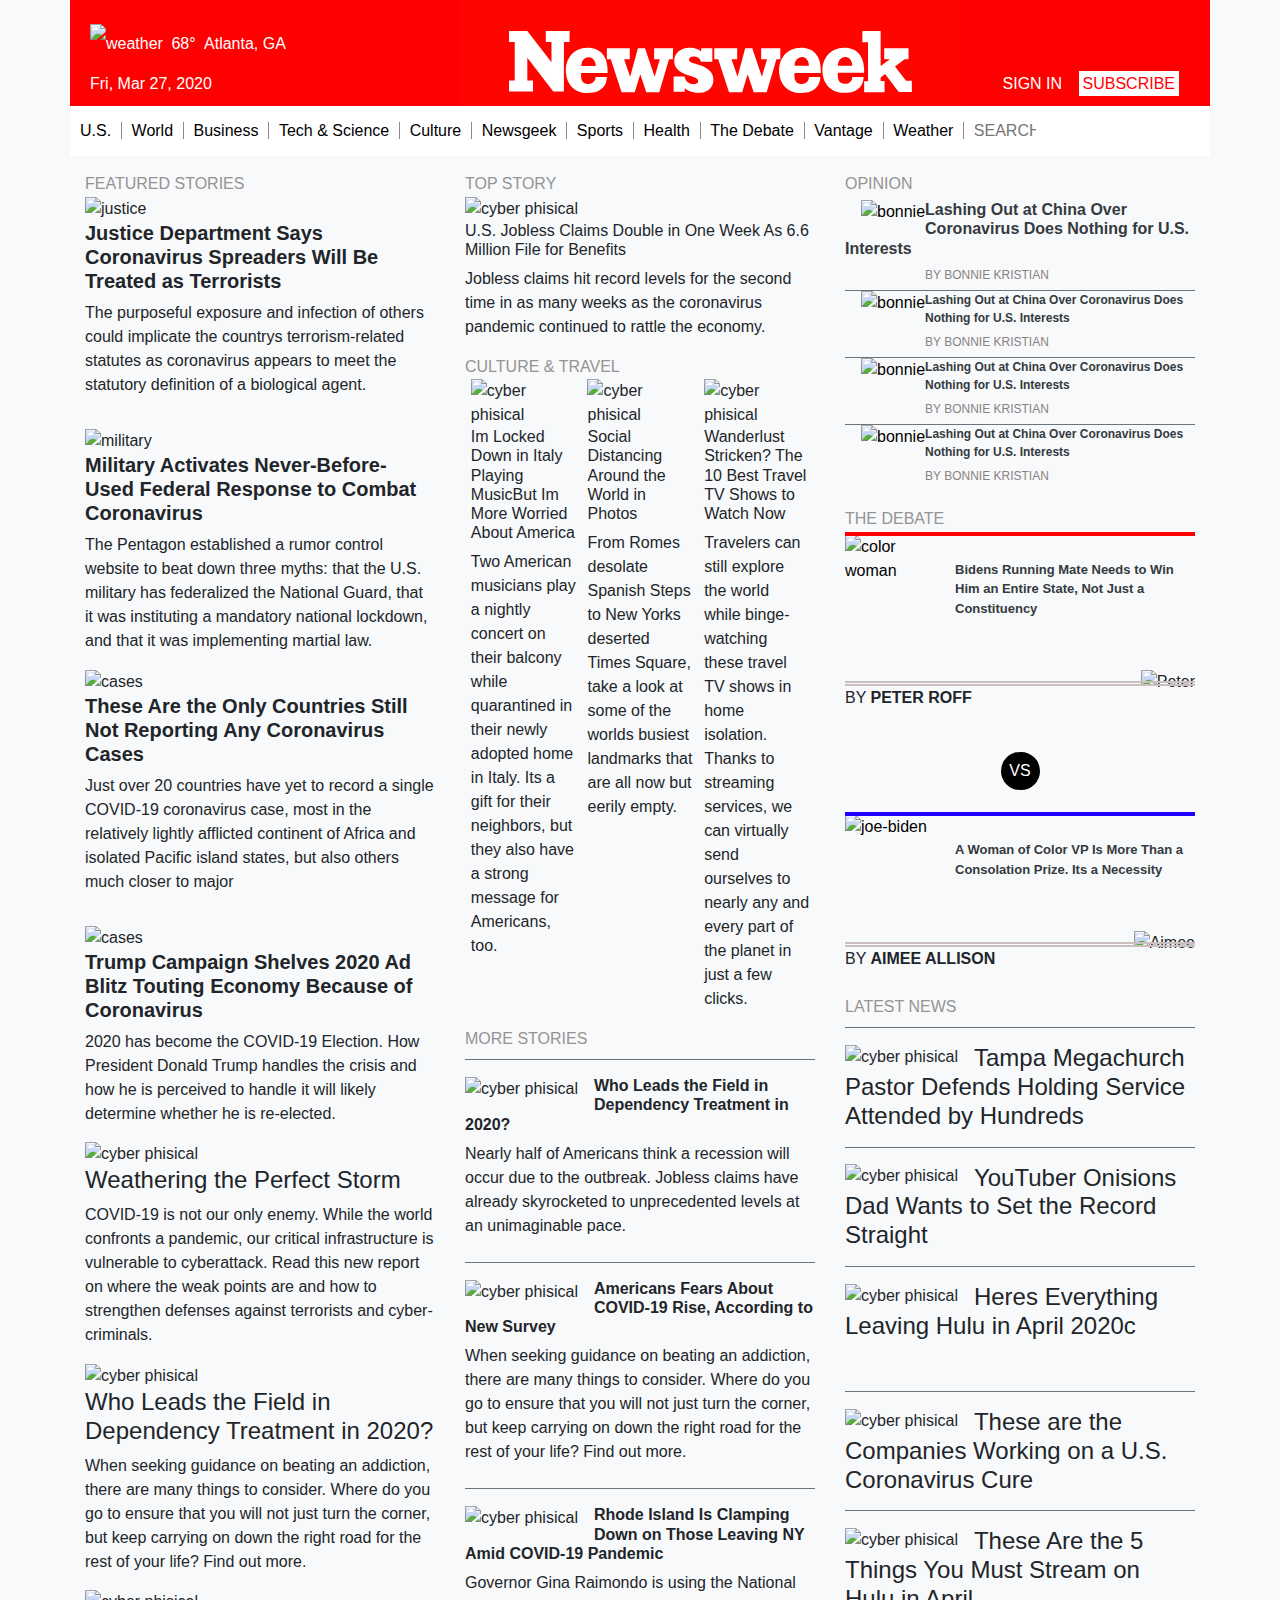
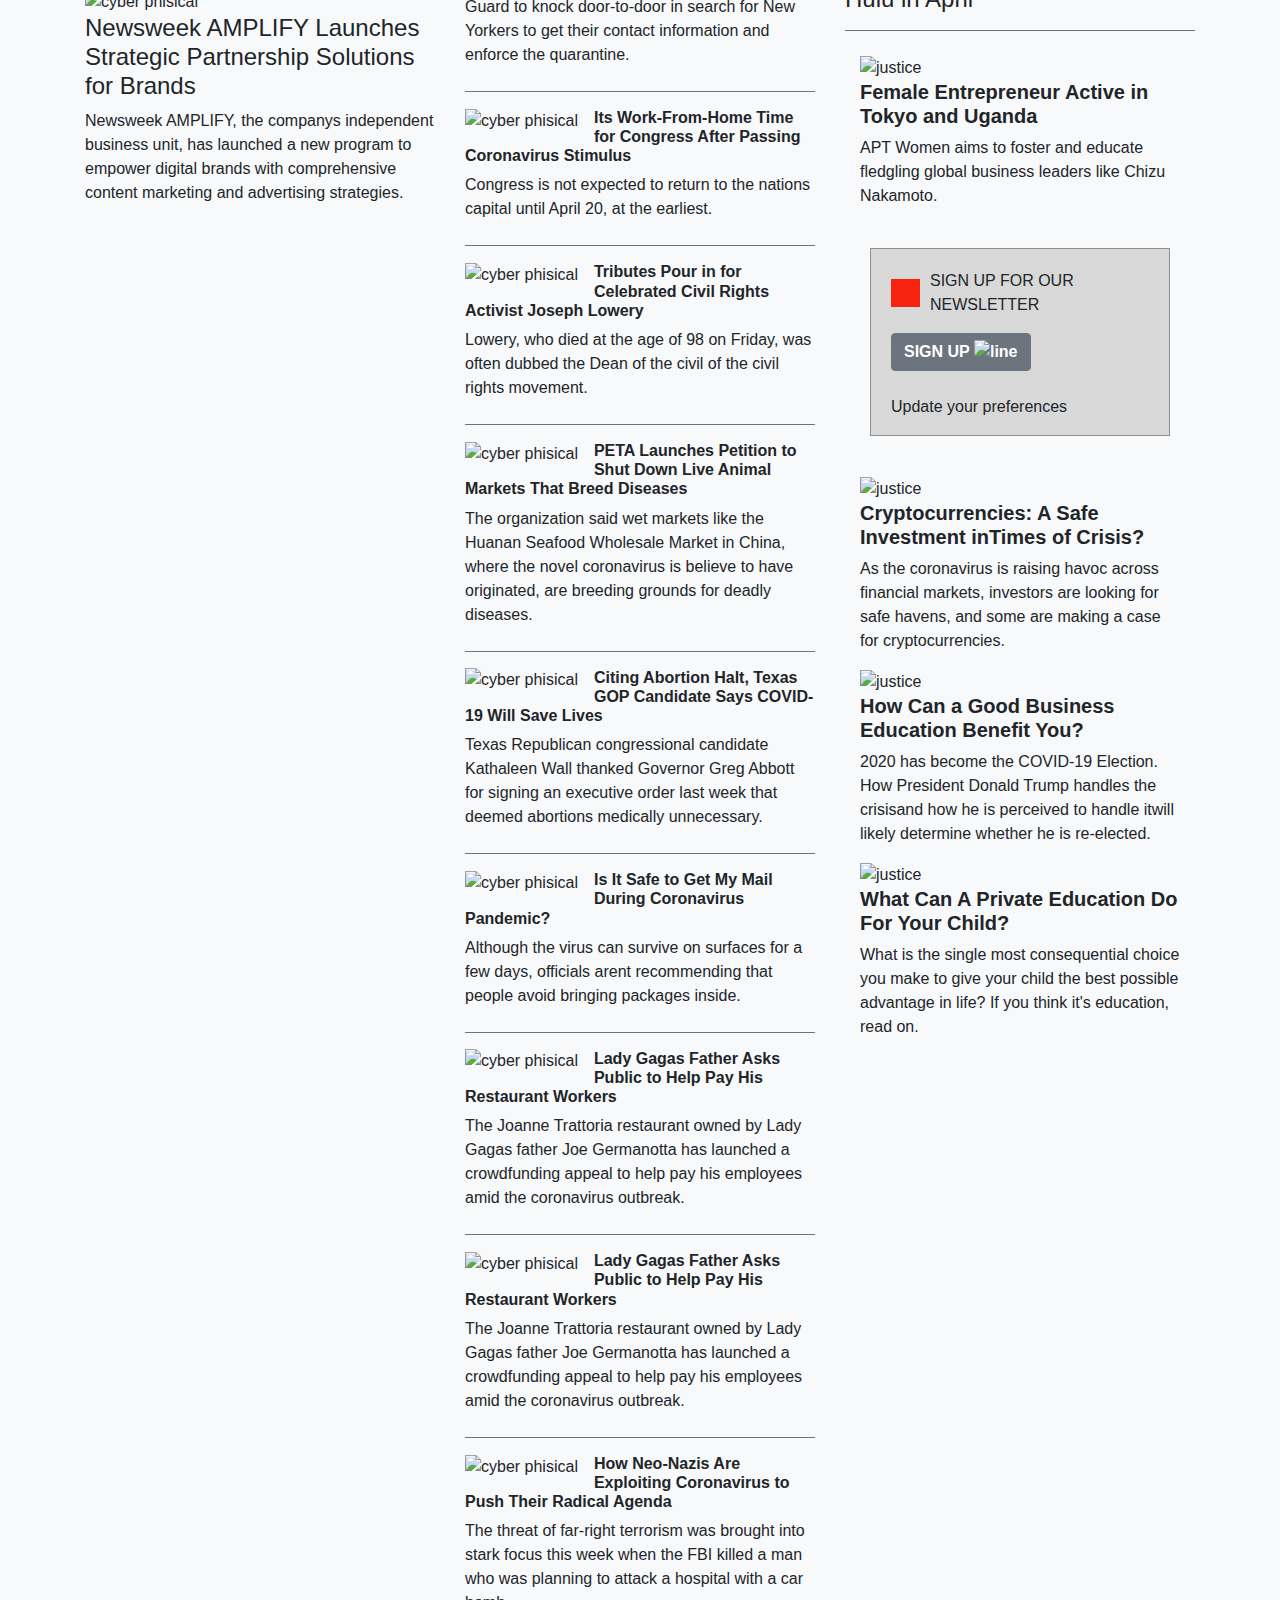
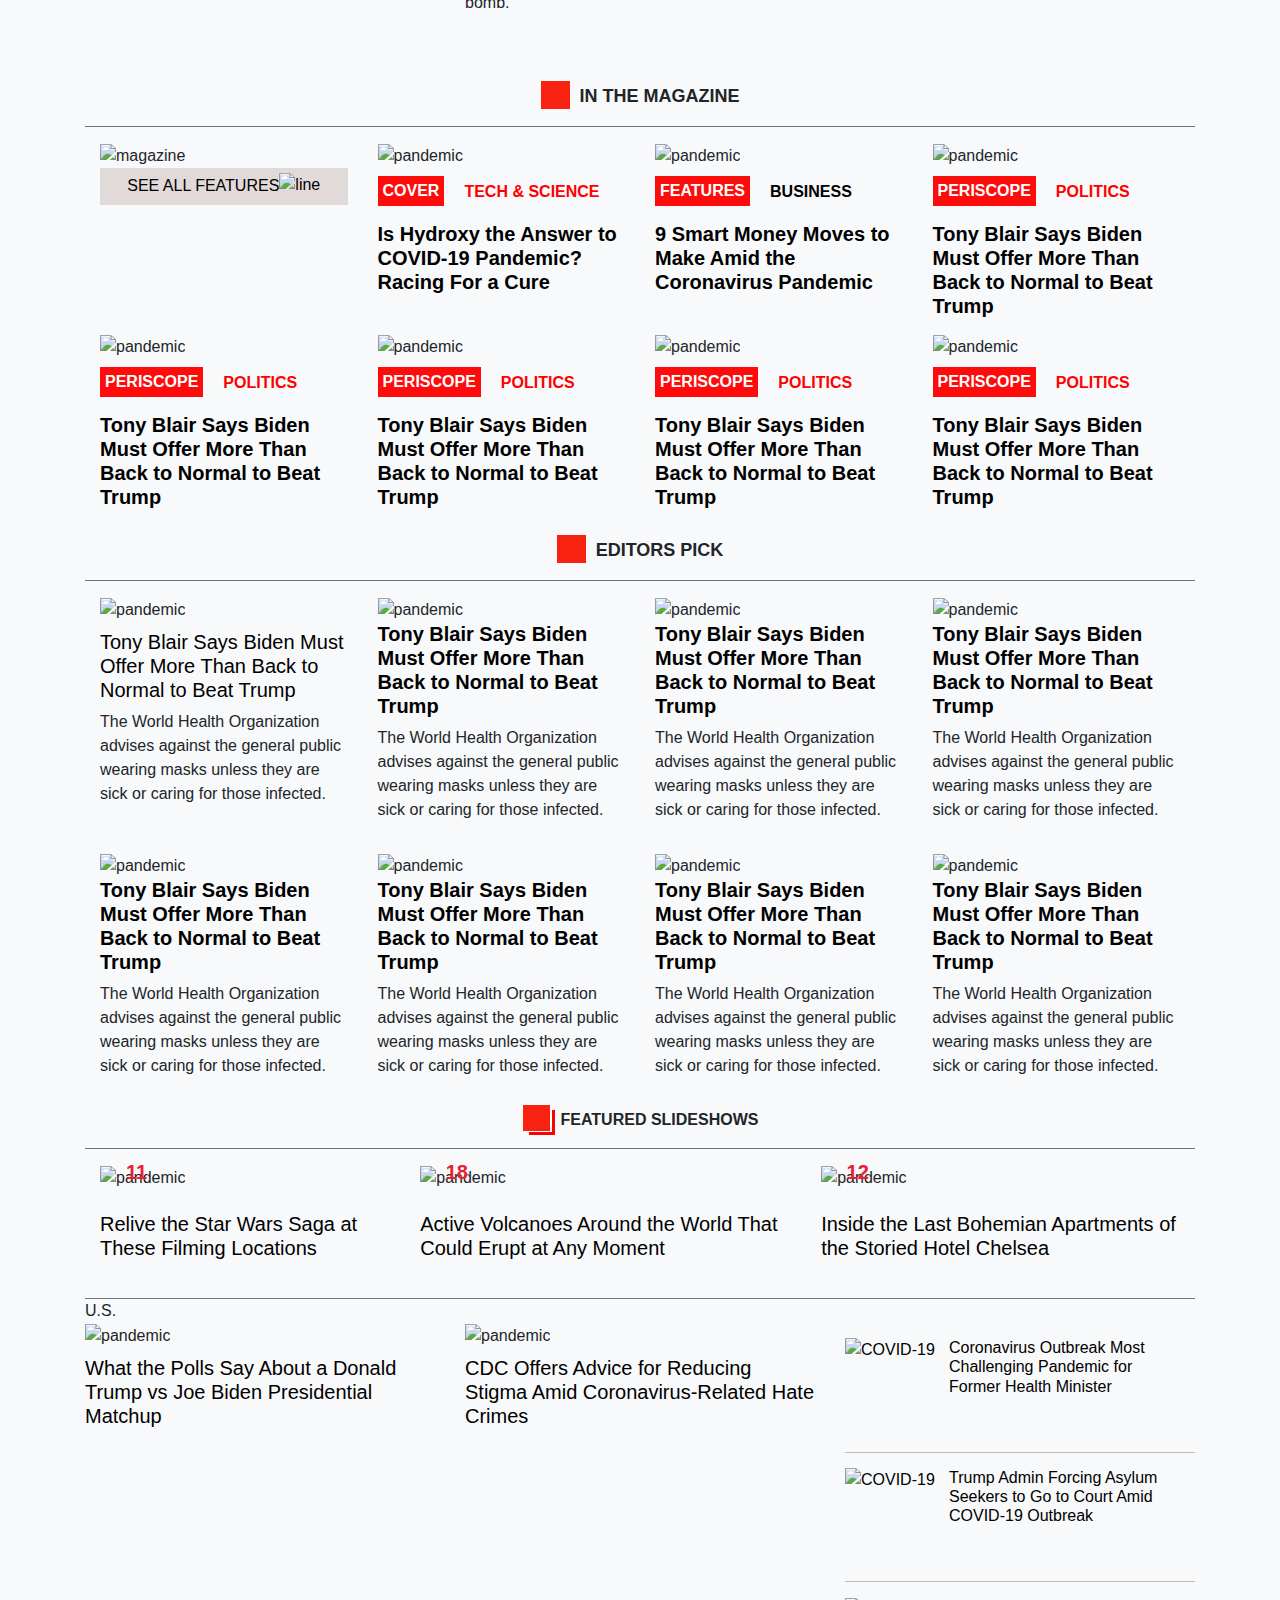
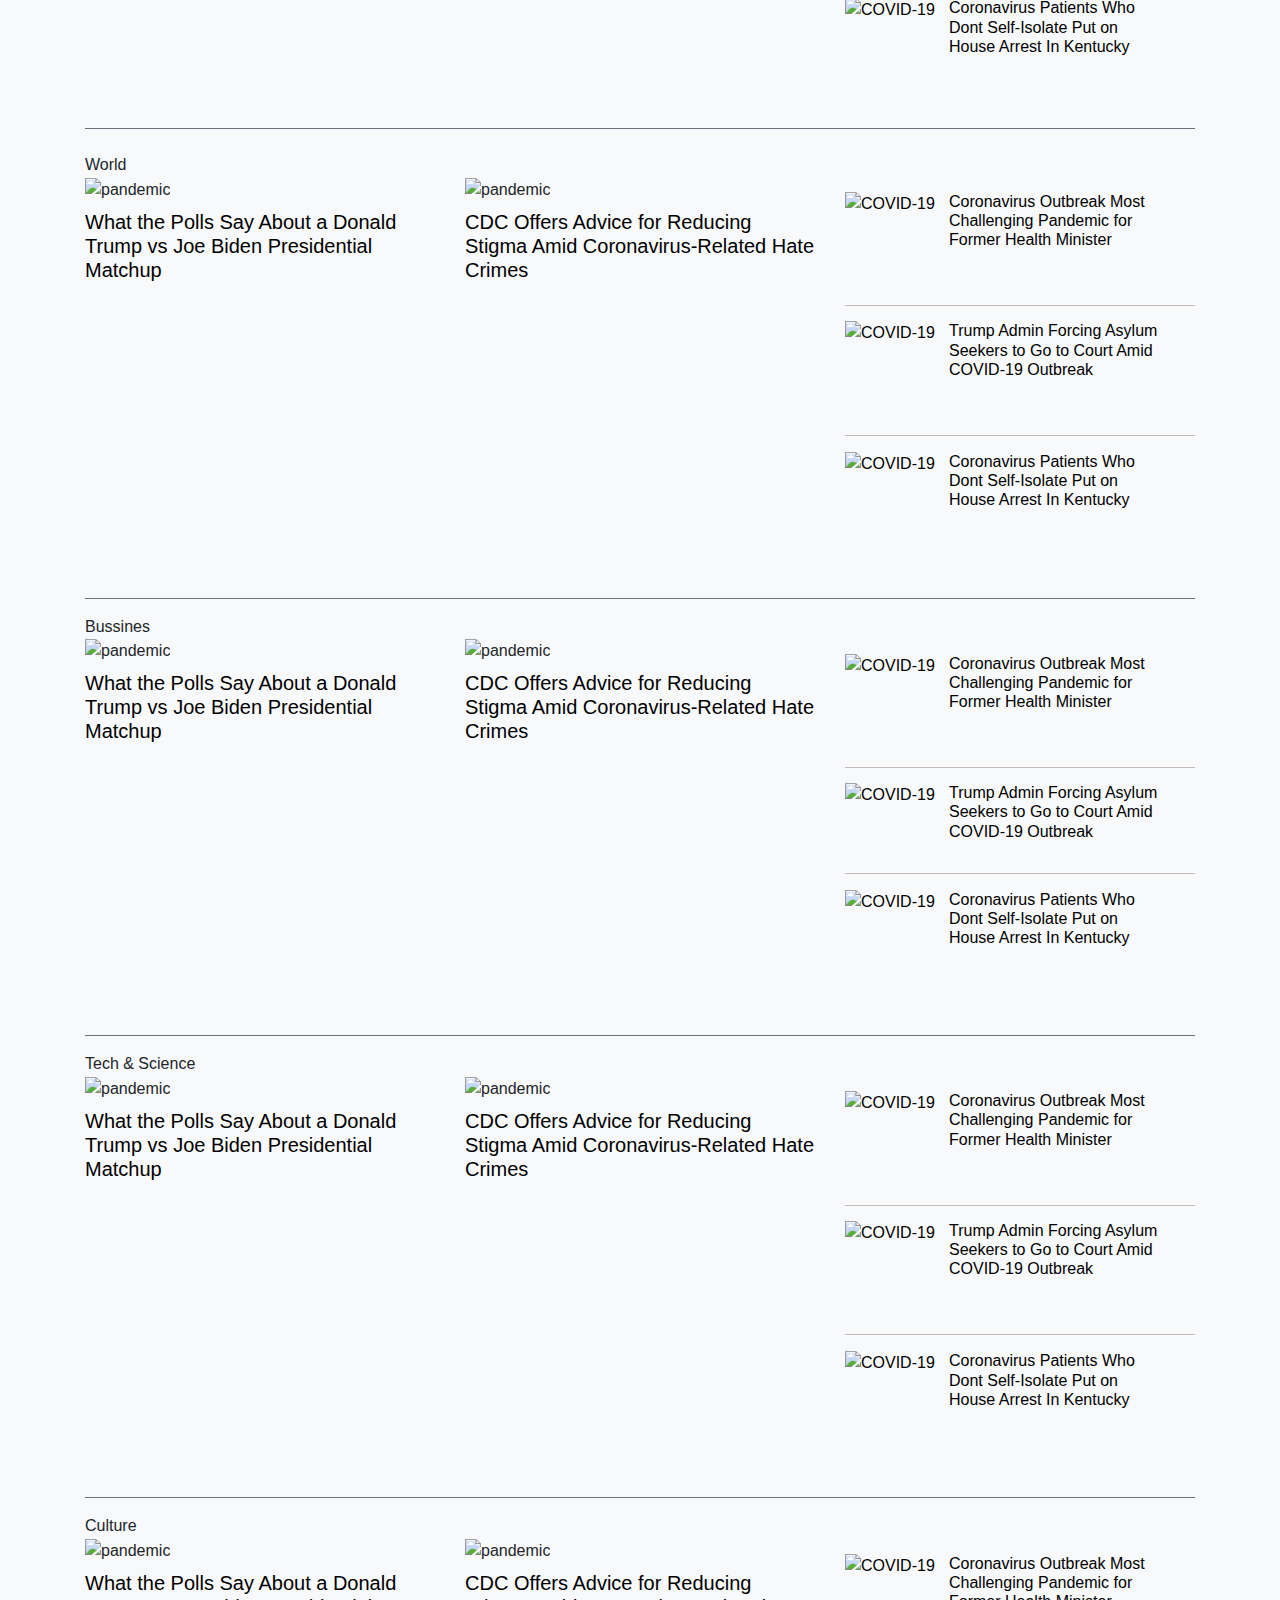
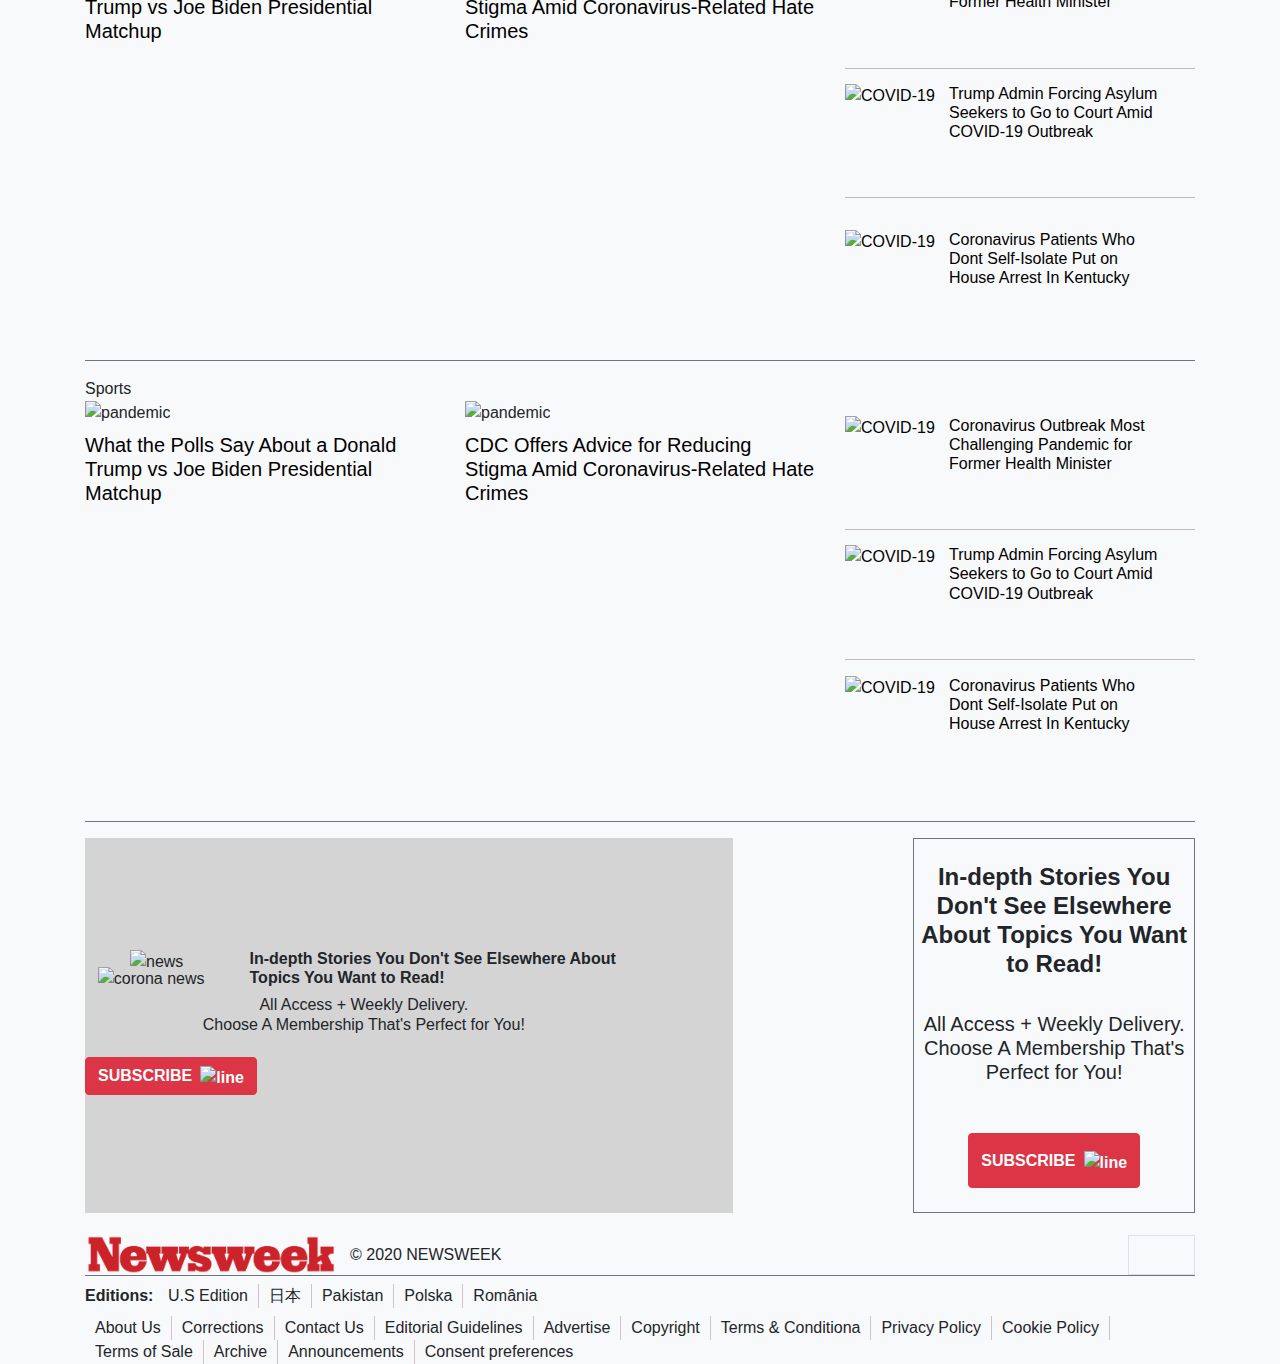
==== commit a54130dd: "Update index.html" ====
--- a/index.html
+++ b/index.html
@@ -33,7 +33,7 @@
             <div class="bg-light"> 
                 <ul class="list-inline notices container"> 
                     <li class="list-inline-item align-top"> 
-                        <a href="#" class="firts-Li"> U.S.&nbsp;</a> 
+                        <a href="#" class="firts-Li"> U.S.</a> 
                     </li>                     
                     <li class="list-inline-item align-top"> 
                         <a href="#">World</a> 
@@ -42,7 +42,7 @@
                         <a href="#">Business</a> 
                     </li>                     
                     <li class="list-inline-item align-top"> 
-                        <a href="#">Tech &amp; Science&nbsp;</a> 
+                        <a href="#">Tech & Science</a> 
                     </li>                     
                     <li class="list-inline-item align-top"> 
                         <a href="#">Culture</a> 
@@ -89,7 +89,7 @@
                                             </div>                                             
                                             <h3 class="font-weight-bold">Justice Department Says Coronavirus Spreaders Will Be Treated as Terrorists</h3> 
                                             <div class="context-ft"> 
-                                                <p>The &quot;purposeful exposure and infection of others&quot; could implicate the country&apos;s terrorism-related statutes as coronavirus appears to meet the statutory definition of a biological agent.</p> 
+                                                <p>The purposeful exposure and infection of others could implicate the countrys terrorism-related statutes as coronavirus appears to meet the statutory definition of a biological agent.</p> 
                                             </div>                                             
                                         </article>                                         
                                         <article> 
@@ -98,7 +98,7 @@
                                             </div>                                             
                                             <h3 class="font-weight-bold">Military Activates Never-Before-Used Federal Response to Combat Coronavirus</h3> 
                                             <div class="context-ft"> 
-                                                <p>The Pentagon established a &quot;rumor control&quot; website to beat down three myths: that the U.S. military has federalized the National Guard, that it was instituting a mandatory national lockdown, and that it was implementing martial law.</p> 
+                                                <p>The Pentagon established a rumor control website to beat down three myths: that the U.S. military has federalized the National Guard, that it was instituting a mandatory national lockdown, and that it was implementing martial law.</p> 
                                             </div>                                             
                                         </article>                                         
                                         <article> 
@@ -116,7 +116,7 @@
                                             </div>                                             
                                             <h3 class="font-weight-bold">Trump Campaign Shelves 2020 Ad Blitz Touting Economy Because of Coronavirus</h3> 
                                             <div class="context-ft"> 
-                                                <p>2020 has become the COVID-19 Election. How President Donald Trump handles the crisis&mdash;and how he is perceived to handle it&mdash;will likely determine whether he is re-elected.</p> 
+                                                <p>2020 has become the COVID-19 Election. How President Donald Trump handles the crisis and how he is perceived to handle it will likely determine whether he is re-elected.</p> 
                                             </div>                                             
                                         </article>                                         
                                     </div>                                     
@@ -155,7 +155,7 @@
                                             </div>                                             
                                             <h4 class="ar-h4">Newsweek AMPLIFY Launches Strategic Partnership Solutions for Brands</h4> 
                                             <div class="context-ft"> 
-                                                <p>Newsweek AMPLIFY, the company&apos;s independent business unit, has launched a new program to empower digital brands with comprehensive content marketing and advertising strategies.</p> 
+                                                <p>Newsweek AMPLIFY, the companys independent business unit, has launched a new program to empower digital brands with comprehensive content marketing and advertising strategies.</p> 
                                             </div>                                             
                                         </article>                                         
                                     </div>                                     
@@ -189,9 +189,9 @@
                                                     <div class="wrap"> 
                                                         <img src="https://d.newsweek.com/en/full/1577190/locked-down-italy-playing-music.webp?w=397&amp;h=397&amp;f=fff013a398a6aa17054e4a960dd6ed06" alt="cyber phisical" class="img-fluid"> 
                                                     </div>                                                     
-                                                    <h4 class="ar-h45">I&apos;m Locked Down in Italy Playing Music&mdash;But I&apos;m More Worried About America</h4> 
+                                                    <h4 class="ar-h45">Im Locked Down in Italy Playing MusicBut Im More Worried About America</h4> 
                                                     <div class="context-ft"> 
-                                                        <p>Two American musicians play a nightly concert on their balcony while quarantined in their newly adopted home in Italy. It&apos;s a gift for their neighbors, but they also have a strong message for Americans, too.</p> 
+                                                        <p>Two American musicians play a nightly concert on their balcony while quarantined in their newly adopted home in Italy. Its a gift for their neighbors, but they also have a strong message for Americans, too.</p> 
                                                     </div>                                                     
                                                 </article>                                                 
                                             </div>                                             
@@ -202,7 +202,7 @@
                                                     </div>                                                     
                                                     <h4 class="ar-h45">Social Distancing Around the World in Photos</h4> 
                                                     <div class="context-ft"> 
-                                                        <p>From Rome&apos;s desolate Spanish Steps to New York&apos;s deserted Times Square, take a look at some of the world&apos;s busiest landmarks that are all now but eerily empty.</p> 
+                                                        <p>From Romes desolate Spanish Steps to New Yorks deserted Times Square, take a look at some of the worlds busiest landmarks that are all now but eerily empty.</p> 
                                                     </div>                                                     
                                                 </article>                                                 
                                             </div>                                             
@@ -238,7 +238,7 @@
                                             <div class="float-left wrap"> 
                                                 <img src="https://d.newsweek.com/en/full/1577334/new-york.webp?w=95&amp;h=95&amp;f=c99e45d8f3bd9de90e926e05abbb54e2" alt="cyber phisical" class="img-fluid mr-3"> 
                                             </div>                                             
-                                            <h4 class="ar-h4 ">Americans&apos; Fears About COVID-19 Rise, According to New Survey</h4> 
+                                            <h4 class="ar-h4 ">Americans Fears About COVID-19 Rise, According to New Survey</h4> 
                                             <div class="context-ft"> 
                                                 <p>When seeking guidance on beating an addiction, there are many things to consider. Where do you go to ensure that you will not just turn the corner, but keep carrying on down the right road for the rest of your life? Find out more.</p> 
                                             </div>                                             
@@ -256,9 +256,9 @@
                                             <div class="float-left wrap"> 
                                                 <img src="https://d.newsweek.com/en/full/1577266/congress-leaves-town-after-passing-coronavirus-bill.webp?w=95&amp;h=95&amp;f=d0a6272eedd6256c307db94ebe255b6e" alt="cyber phisical" class="img-fluid mr-3"> 
                                             </div>                                             
-                                            <h4 class="ar-h4 ">It&apos;s Work-From-Home Time for Congress After Passing Coronavirus Stimulus</h4> 
-                                            <div class="context-ft"> 
-                                                <p>Congress is not expected to return to the nation&apos;s capital until April 20, at the earliest.</p> 
+                                            <h4 class="ar-h4 ">Its Work-From-Home Time for Congress After Passing Coronavirus Stimulus</h4> 
+                                            <div class="context-ft"> 
+                                                <p>Congress is not expected to return to the nations capital until April 20, at the earliest.</p> 
                                             </div>                                             
                                         </article>                                         
                                         <article class="border border-left-0 border-right-0 border-secondary border-top-0 pb-2 pt-3"> 
@@ -267,7 +267,7 @@
                                             </div>                                             
                                             <h4 class="ar-h4 ">Tributes Pour in for Celebrated Civil Rights Activist Joseph Lowery</h4> 
                                             <div class="context-ft"> 
-                                                <p>Lowery, who died at the age of 98 on Friday, was often dubbed the &quot;Dean&quot; of the civil of the civil rights movement.</p> 
+                                                <p>Lowery, who died at the age of 98 on Friday, was often dubbed the Dean of the civil of the civil rights movement.</p> 
                                             </div>                                             
                                         </article>                                         
                                         <article class="border border-left-0 border-right-0 border-secondary border-top-0 pb-2 pt-3"> 
@@ -283,9 +283,9 @@
                                             <div class="float-left wrap"> 
                                                 <img src="https://d.newsweek.com/en/full/1577351/kathaleen-wall-abortion-coronavirus-texas.webp?w=95&amp;h=95&amp;f=6b446cd5a771e8da96f553c70ecba523" alt="cyber phisical" class="img-fluid mr-3"> 
                                             </div>                                             
-                                            <h4 class="ar-h4 ">Citing Abortion Halt, Texas GOP Candidate Says COVID-19 Will &apos;Save Lives&apos;</h4> 
-                                            <div class="context-ft"> 
-                                                <p>Texas Republican congressional candidate Kathaleen Wall thanked Governor Greg Abbott for signing an executive order last week that deemed abortions &quot;medically unnecessary.&quot;</p> 
+                                            <h4 class="ar-h4 ">Citing Abortion Halt, Texas GOP Candidate Says COVID-19 Will Save Lives</h4> 
+                                            <div class="context-ft"> 
+                                                <p>Texas Republican congressional candidate Kathaleen Wall thanked Governor Greg Abbott for signing an executive order last week that deemed abortions medically unnecessary.</p> 
                                             </div>                                             
                                         </article>                                         
                                         <article class="border border-left-0 border-right-0 border-secondary border-top-0 pb-2 pt-3"> 
@@ -294,25 +294,25 @@
                                             </div>                                             
                                             <h4 class="ar-h4 ">Is It Safe to Get My Mail During Coronavirus Pandemic?</h4> 
                                             <div class="context-ft"> 
-                                                <p>Although the virus can survive on surfaces for a few days, officials aren&apos;t recommending that people avoid bringing packages inside.</p> 
+                                                <p>Although the virus can survive on surfaces for a few days, officials arent recommending that people avoid bringing packages inside.</p> 
                                             </div>                                             
                                         </article>                                         
                                         <article class="border border-left-0 border-right-0 border-secondary border-top-0 pb-2 pt-3"> 
                                             <div class="float-left wrap"> 
                                                 <img src="https://d.newsweek.com/en/full/1577033/phase-4-coronavirus-stimulus.webp?w=95&amp;h=95&amp;f=0e0d4c8c0d304dfedc0a740d18cf856b" alt="cyber phisical" class="img-fluid mr-3"> 
                                             </div>                                             
-                                            <h4 class="ar-h4 ">Lady Gaga&apos;s Father Asks Public to Help Pay His Restaurant Workers</h4> 
-                                            <div class="context-ft"> 
-                                                <p>The Joanne Trattoria restaurant owned by Lady Gaga&apos;s father Joe Germanotta has launched a crowdfunding appeal to help pay his employees amid the coronavirus outbreak.</p> 
+                                            <h4 class="ar-h4 ">Lady Gagas Father Asks Public to Help Pay His Restaurant Workers</h4> 
+                                            <div class="context-ft"> 
+                                                <p>The Joanne Trattoria restaurant owned by Lady Gagas father Joe Germanotta has launched a crowdfunding appeal to help pay his employees amid the coronavirus outbreak.</p> 
                                             </div>                                             
                                         </article>                                         
                                         <article class="border border-left-0 border-right-0 border-secondary border-top-0 pb-2 pt-3"> 
                                             <div class="float-left wrap"> 
                                                 <img src="https://d.newsweek.com/en/full/1568048/lady-gaga.webp?w=95&amp;h=95&amp;f=ef172e7429453c4c1f6b047daa589af6" alt="cyber phisical" class="img-fluid mr-3"> 
                                             </div>                                             
-                                            <h4 class="ar-h4 ">Lady Gaga&apos;s Father Asks Public to Help Pay His Restaurant Workers</h4> 
-                                            <div class="context-ft"> 
-                                                <p>The Joanne Trattoria restaurant owned by Lady Gaga&apos;s father Joe Germanotta has launched a crowdfunding appeal to help pay his employees amid the coronavirus outbreak.</p> 
+                                            <h4 class="ar-h4 ">Lady Gagas Father Asks Public to Help Pay His Restaurant Workers</h4> 
+                                            <div class="context-ft"> 
+                                                <p>The Joanne Trattoria restaurant owned by Lady Gagas father Joe Germanotta has launched a crowdfunding appeal to help pay his employees amid the coronavirus outbreak.</p> 
                                             </div>                                             
                                         </article>                                         
                                         <article class="border-secondary pb-2 pt-3"> 
@@ -335,7 +335,7 @@
 </div>
                                         <div class="opinion-items">
                                             <article class="border border-left-0 border-right-0 border-secondary border-top-0 pt-1">
-                                                <a href="#" class="opinion"> <img src="https://d.newsweek.com/en/full/1577248/philip-proudfoot.webp?w=63&amp;h=63&amp;f=9c1787e2df0030c16008c9418cd7f78f" alt="bonnie" class="ml-3 press"> <p class="font-weight-bold text-dark">Lashing Out at China Over Coronavirus Does Nothing for U.S. Interests</p> <p class="text-gray">BY BONNIE KRISTIAN</p> </a>
+                                                <a href="#" class="opinion"> <img src="https://d.newsweek.com/en/full/1577248/philip-proudfoot.webp?w=63&amp;h=63&amp;f=9c1787e2df0030c16008c9418cd7f78f" alt="bonnie" class="ml-3 press"> <h6 class="font-weight-bold text-dark">Lashing Out at China Over Coronavirus Does Nothing for U.S. Interests</h6> <p class="text-gray">BY BONNIE KRISTIAN</p> </a>
                                             </article>
                                             <article class="border border-left-0 border-right-0 border-secondary border-top-0">
                                                 <a href="#" class="opinion"> <img src="https://d.newsweek.com/en/full/1576820/lauren-brooke-eisen-jennifer-weiss-wolf.webp?w=63&amp;h=63&amp;f=6b38c54813cb0f46fd35ca396a6c5158" alt="bonnie" class="ml-3 press"> <p class="font-weight-bold text-dark">Lashing Out at China Over Coronavirus Does Nothing for U.S. Interests</p> <p class="text-gray">BY BONNIE KRISTIAN</p> </a>
@@ -355,7 +355,7 @@
 </div>                                     
                                     <div class="debate-fr">
                                         <article class="mt-1">
-                                            <a href="#"><img src="https://d.newsweek.com/en/full/1575781/joe-biden.webp?w=466&amp;h=466&amp;f=d644274f3b1bafaee9137356cd42b688" alt="color woman" class="img-vs press"> <p class="blue font-weight-bold pt-4 text-dark">Biden&apos;s Running Mate Needs to Win Him an Entire State, Not Just a Constituency</p> </a>
+                                            <a href="#"><img src="https://d.newsweek.com/en/full/1575781/joe-biden.webp?w=466&amp;h=466&amp;f=d644274f3b1bafaee9137356cd42b688" alt="color woman" class="img-vs press"> <p class="blue font-weight-bold pt-4 text-dark">Bidens Running Mate Needs to Win Him an Entire State, Not Just a Constituency</p> </a>
                                             <img src="https://d.newsweek.com/en/full/1528785/roff-new.webp?w=150&amp;h=150&amp;f=0992b2cf5c54139a019181659687bf9a" alt="Peter" class="rigth">
                                             <p class="floated">BY <strong>PETER ROFF</strong></p>
                                         </article>
@@ -365,7 +365,7 @@
 </div>
                                     <div class="debate-sg">
                                         <article>
-                                            <a href="#"><img src="https://d.newsweek.com/en/full/1573022/joe-biden-bernie-sanders.webp?w=466&amp;h=466&amp;f=18b03c77d9fb0197b3b404809e859f1e" alt="joe-biden" class="img-vs press"> <p class="blue font-weight-bold pt-4 red text-dark">A Woman of Color VP Is More Than a Consolation Prize. It&apos;s a Necessity</p> </a>
+                                            <a href="#"><img src="https://d.newsweek.com/en/full/1573022/joe-biden-bernie-sanders.webp?w=466&amp;h=466&amp;f=18b03c77d9fb0197b3b404809e859f1e" alt="joe-biden" class="img-vs press"> <p class="blue font-weight-bold pt-4 red text-dark">A Woman of Color VP Is More Than a Consolation Prize. Its a Necessity</p> </a>
                                             <img src="https://d.newsweek.com/en/full/1565352/aimee-allison.webp?w=150&amp;h=150&amp;f=ae41d00ed12c8a0c6447a34ea3da29d0" alt="Aimee" class="rigth">
                                             <p class="floated">BY <strong>AIMEE ALLISON</strong></p>
                                         </article>
@@ -387,13 +387,13 @@
                                         <div class="float-left wrap"> 
                                             <img src="https://d.newsweek.com/en/full/1577689/onision-dad-mom-interview-who-fbi.webp?w=95&h=95&f=c7a3ceccfe3f89e8e8bdd800b7af7553" alt="cyber phisical" class="img-fluid mr-3 to-fix"> 
                                         </div>                                         
-                                        <h4 class="ar-h4 ">YouTuber Onision&apos;s Dad Wants to &quot;Set the Record Straight&quot;</h4> 
+                                        <h4 class="ar-h4 ">YouTuber Onisions Dad Wants to Set the Record Straight</h4> 
                                     </article>                                     
                                     <article class="border border-left-0 border-right-0 border-secondary border-top-0 pb-2 pt-3 rezise"> 
                                         <div class="float-left wrap"> 
                                             <img src="https://d.newsweek.com/en/full/1577658/heres-everything-leaving-hulu-april-2020.webp?w=95&h=95&f=fb72389095b29868fa682f80915a1615" alt="cyber phisical" class="img-fluid mr-3 to-fix"> 
                                         </div>                                         
-                                        <h4 class="ar-h4 ">Here&apos;s Everything Leaving Hulu in April 2020c</h4> 
+                                        <h4 class="ar-h4 ">Heres Everything Leaving Hulu in April 2020c</h4> 
                                     </article>                                     
                                     <article class="border border-left-0 border-right-0 border-secondary border-top-0 pb-2 pt-3"> 
                                         <div class="float-left wrap"> 
@@ -430,7 +430,7 @@
                                         </button>
                                         <br>
                                         <br>
-                                        <p>Update your preferences &raquo;</p>
+                                        <p>Update your preferences </p>
                                     </div>
                                 </div>                                 
                                 <div class="col-12 col-lg-12 col-sm-6 offset-0 offset-lg-0 offset-sm-3 special-r2">
@@ -441,7 +441,7 @@
                                         <div class="cp-txt"> 
                                             <h3 class="font-weight-bold">Cryptocurrencies: A Safe Investment inTimes of Crisis?</h3> 
                                             <div class="context-ft"> 
-                                                <p>As the coronavirus is raising havoc across financial markets, investors are looking for &lsquo;safe havens,&rsquo; and some are making a case for cryptocurrencies.</p> 
+                                                <p>As the coronavirus is raising havoc across financial markets, investors are looking for safe havens, and some are making a case for cryptocurrencies.</p> 
                                             </div>                                             
                                         </div>                                         
                                     </article>                                     
@@ -454,7 +454,7 @@
                                         <div class="cp-txt"> 
                                             <h3 class="font-weight-bold">How Can a Good Business Education Benefit You?</h3> 
                                             <div class="context-ft"> 
-                                                <p>2020 has become the COVID-19 Election. How President Donald Trump handles the crisis&mdash;and how he is perceived to handle it&mdash;will likely determine whether he is re-elected.</p> 
+                                                <p>2020 has become the COVID-19 Election. How President Donald Trump handles the crisisand how he is perceived to handle itwill likely determine whether he is re-elected.</p> 
                                             </div>                                             
                                         </div>                                         
                                     </article>                                     
@@ -467,7 +467,7 @@
                                         <div class="cp-txt"> 
                                             <h3 class="font-weight-bold">What Can A Private Education Do For Your Child?</h3> 
                                             <div class="context-ft"> 
-                                                <p>What is the single most consequential choice you make to give your child the best possible advantage in life? If you think it&rsquo;s education, read on.</p> 
+                                                <p>What is the single most consequential choice you make to give your child the best possible advantage in life? If you think it's education, read on.</p> 
                                             </div>                                             
                                         </div>                                         
                                     </article>                                     
@@ -485,13 +485,13 @@
                                 <div class="d-flex firts-row flex-row flex-wrap mt-3">
                                     <article class="col-12 col-md-3 full-magazine"> 
                                         <img src="https://d.newsweek.com/en/full/1576902/april-03-2020-cover.webp?w=726&amp;h=969&amp;l=0&amp;t=0&amp;q=90&amp;f=99307fd8eab5e0f319870e0ae3e58509" alt="magazine" class="img-fluid news-img">
-                                        <a href="#"><p class="all-features">SEE ALL FEATURES&nbsp;<img src="https://g.newsweek.com/www/images/icon-arrow-right-black.svg" alt="line" class="bl-line"></p></a>
+                                        <a href="#"><p class="all-features">SEE ALL FEATURES<img src="https://g.newsweek.com/www/images/icon-arrow-right-black.svg" alt="line" class="bl-line"></p></a>
                                     </article>
                                     <article class="col-12 col-md-3">
                                         <img src="https://d.newsweek.com/en/full/1575272/fe-covid-cure-opener.webp?w=767&amp;h=512&amp;l=47&amp;t=40&amp;q=90&amp;f=3c4e4b57a690a39ed4b0ccb08b74f1ae" alt="pandemic" class="img-fluid"> 
                                         <div class="d-md-flex flex-md-wrap txt-sp">
                                             <p class="bg-red font-weight-bold mt-2 text-white">COVER</p>
-                                            <p class="font-weight-bold mt-1 pt-2 text-red">TECH &amp; SCIENCE</p>
+                                            <p class="font-weight-bold mt-1 pt-2 text-red">TECH & SCIENCE</p>
                                             <h5 class="pb-md-0 font-weight-bold p-art"><a href="#">Is Hydroxy the Answer to COVID-19 Pandemic? Racing For a Cure</a></h5>
                                         </div>
                                     </article>
@@ -508,7 +508,7 @@
                                         <div class="d-md-flex flex-md-wrap txt-sp">
                                             <p class="bg-red font-weight-bold mt-2 text-white">PERISCOPE</p> 
                                             <p class="font-weight-bold mt-1 pt-2 text-red">POLITICS</p>
-                                            <h5 class="mb-md-0 pb-md-0 font-weight-bold p-art"><a href="#">Tony Blair Says Biden Must Offer More Than &apos;Back to Normal&apos; to Beat Trump</a></h5>
+                                            <h5 class="mb-md-0 pb-md-0 font-weight-bold p-art"><a href="#">Tony Blair Says Biden Must Offer More Than Back to Normal to Beat Trump</a></h5>
                                         </div>
                                     </article>
                                 </div>
@@ -518,7 +518,7 @@
                                         <div class="d-md-flex flex-md-wrap txt-sp">
                                             <p class="bg-red font-weight-bold mt-2 text-white">PERISCOPE</p> 
                                             <p class="font-weight-bold mt-1 pt-2 text-red">POLITICS</p>
-                                            <h5 class="font-weight-bold p-art mb-md-0 pb-md-0"><a href="#">Tony Blair Says Biden Must Offer More Than &apos;Back to Normal&apos; to Beat Trump</a></h5>
+                                            <h5 class="font-weight-bold p-art mb-md-0 pb-md-0"><a href="#">Tony Blair Says Biden Must Offer More Than Back to Normal to Beat Trump</a></h5>
                                         </div>
                                     </article>
                                     <article class="col-md-3">
@@ -526,7 +526,7 @@
                                         <div class="d-md-flex flex-md-wrap txt-sp">
                                             <p class="bg-red font-weight-bold mt-2 text-white">PERISCOPE</p> 
                                             <p class="font-weight-bold mt-1 pt-2 text-red">POLITICS</p>
-                                            <h5 class="font-weight-bold p-art mb-md-0 pb-md-0"><a href="#">Tony Blair Says Biden Must Offer More Than &apos;Back to Normal&apos; to Beat Trump</a></h5>
+                                            <h5 class="font-weight-bold p-art mb-md-0 pb-md-0"><a href="#">Tony Blair Says Biden Must Offer More Than Back to Normal to Beat Trump</a></h5>
                                         </div>
                                     </article>
                                     <article class="col-md-3">
@@ -534,7 +534,7 @@
                                         <div class="d-md-flex flex-md-wrap txt-sp">
                                             <p class="bg-red font-weight-bold mt-2 text-white">PERISCOPE</p> 
                                             <p class="font-weight-bold mt-1 pt-2 text-red">POLITICS</p>
-                                            <h5 class="font-weight-bold p-art mb-md-0 pb-md-0"><a href="#">Tony Blair Says Biden Must Offer More Than &apos;Back to Normal&apos; to Beat Trump</a></h5>
+                                            <h5 class="font-weight-bold p-art mb-md-0 pb-md-0"><a href="#">Tony Blair Says Biden Must Offer More Than Back to Normal to Beat Trump</a></h5>
                                         </div>
                                     </article>
                                     <article class="col-md-3">
@@ -542,7 +542,7 @@
                                         <div class="d-md-flex flex-md-wrap txt-sp">
                                             <p class="bg-red font-weight-bold mt-2 text-white">PERISCOPE</p> 
                                             <p class="font-weight-bold mt-1 pt-2 text-red">POLITICS</p>
-                                            <h5 class="font-weight-bold p-art mb-md-0 pb-md-0"><a href="#">Tony Blair Says Biden Must Offer More Than &apos;Back to Normal&apos; to Beat Trump</a></h5>
+                                            <h5 class="font-weight-bold p-art mb-md-0 pb-md-0"><a href="#">Tony Blair Says Biden Must Offer More Than Back to Normal to Beat Trump</a></h5>
                                         </div>
                                     </article>
                                 </div>
@@ -551,35 +551,35 @@
                                 <div class="in-mgz">
                                     <div class="border border-left-0 border-right-0 border-secondary border-top-0 d-flex justify-content-center ml-auto mr-auto mt-3 w-auto">
                                         <span class="float-none n-icon"></span>
-                                        <p class="font-weight-bold magazine mt-2 pt-1">EDITOR&apos;S PICK</p>
+                                        <p class="font-weight-bold magazine mt-2 pt-1">EDITORS PICK</p>
                                     </div>
                                 </div>
                                 <div class="d-flex firts-row flex-row flex-wrap mt-3">
                                     <article class="col-12 col-lg-3 col-md-6">
                                         <img src="https://d.newsweek.com/en/full/1575272/fe-covid-cure-opener.webp?w=767&amp;h=512&amp;l=47&amp;t=40&amp;q=90&amp;f=3c4e4b57a690a39ed4b0ccb08b74f1ae" alt="pandemic" class="img-fluid"> 
                                         <div class="d-md-flex flex-md-wrap txt-sp">
-                                            <p class="font-weight-bold p-art"><h5 class="pb-md-0"><h5 ocused="true"><a href="file:///C:/Users/trallero/Desktop/new-york/new/apple/back/next/boostrap/Using-Bootstrap/index2.html?pgedit=1&amp;pgpvid=1#">Tony Blair Says Biden Must Offer More Than &apos;Back to Normal&apos; to Beat Trump</a></h5></h5></p>
+                                            <h5 class="pb-md-0 font-weight-bold p-art"><h5 ocused="true"><a href="file:///C:/Users/trallero/Desktop/new-york/new/apple/back/next/boostrap/Using-Bootstrap/index2.html?pgedit=1&amp;pgpvid=1#">Tony Blair Says Biden Must Offer More Than Back to Normal to Beat Trump</a></h5>
                                             <p class="summary">The World Health Organization advises against the general public wearing masks unless they are sick or caring for those infected.</p>
                                         </div>
                                     </article>
                                     <article class="col-12 col-lg-3 col-md-6">
                                         <img src="https://d.newsweek.com/en/full/1575272/fe-covid-cure-opener.webp?w=767&amp;h=512&amp;l=47&amp;t=40&amp;q=90&amp;f=3c4e4b57a690a39ed4b0ccb08b74f1ae" alt="pandemic" class="img-fluid"> 
                                         <div class="d-md-flex flex-md-wrap txt-sp">
-                                            <p class="font-weight-bold p-art"><h5 class="pb-md-0"><h5 spellcheck="true" data-medium-editor-element="true" role="textbox" aria-multiline="true" data-medium-editor-editor-index="4" medium-editor-index="6c7b0dad-4ff9-e3c8-1901-cc4a346dee7a" data-placeholder="Type your text" data-medium-focused="true"><a href="file:///C:/Users/trallero/Desktop/new-york/new/apple/back/next/boostrap/Using-Bootstrap/index2.html?pgedit=1&amp;pgpvid=1#">Tony Blair Says Biden Must Offer More Than &apos;Back to Normal&apos; to Beat Trump</a></h5></h5></p>
+                                            <h5 class="pb-md-0 font-weight-bold p-art"><a href="file:///C:/Users/trallero/Desktop/new-york/new/apple/back/next/boostrap/Using-Bootstrap/index2.html?pgedit=1&amp;pgpvid=1#">Tony Blair Says Biden Must Offer More Than Back to Normal to Beat Trump</a></h5>
                                             <p class="summary">The World Health Organization advises against the general public wearing masks unless they are sick or caring for those infected.</p>
                                         </div>
                                     </article>
                                     <article class="col-12 col-lg-3 col-md-6">
                                         <img src="https://d.newsweek.com/en/full/1575272/fe-covid-cure-opener.webp?w=767&amp;h=512&amp;l=47&amp;t=40&amp;q=90&amp;f=3c4e4b57a690a39ed4b0ccb08b74f1ae" alt="pandemic" class="img-fluid"> 
                                         <div class="d-md-flex flex-md-wrap txt-sp">
-                                            <p class="font-weight-bold p-art"><h5 class="pb-md-0"><h5 spellcheck="true" data-medium-editor-element="true" role="textbox" aria-multiline="true" data-medium-editor-editor-index="4" medium-editor-index="6c7b0dad-4ff9-e3c8-1901-cc4a346dee7a" data-placeholder="Type your text" data-medium-focused="true"><a href="file:///C:/Users/trallero/Desktop/new-york/new/apple/back/next/boostrap/Using-Bootstrap/index2.html?pgedit=1&amp;pgpvid=1#">Tony Blair Says Biden Must Offer More Than &apos;Back to Normal&apos; to Beat Trump</a></h5></h5></p>
+                                            <h5 class="pb-md-0 font-weight-bold p-art"><a href="file:///C:/Users/trallero/Desktop/new-york/new/apple/back/next/boostrap/Using-Bootstrap/index2.html?pgedit=1&amp;pgpvid=1#">Tony Blair Says Biden Must Offer More Than Back to Normal to Beat Trump</a></h5>
                                             <p class="summary">The World Health Organization advises against the general public wearing masks unless they are sick or caring for those infected.</p>
                                         </div>
                                     </article>
                                     <article class="col-12 col-lg-3 col-md-6">
                                         <img src="https://d.newsweek.com/en/full/1575272/fe-covid-cure-opener.webp?w=767&amp;h=512&amp;l=47&amp;t=40&amp;q=90&amp;f=3c4e4b57a690a39ed4b0ccb08b74f1ae" alt="pandemic" class="img-fluid"> 
                                         <div class="d-md-flex flex-md-wrap txt-sp">
-                                            <p class="font-weight-bold p-art"><h5 class="pb-md-0"><h5 spellcheck="true" data-medium-editor-element="true" role="textbox" aria-multiline="true" data-medium-editor-editor-index="4" medium-editor-index="6c7b0dad-4ff9-e3c8-1901-cc4a346dee7a" data-placeholder="Type your text" data-medium-focused="true"><a href="file:///C:/Users/trallero/Desktop/new-york/new/apple/back/next/boostrap/Using-Bootstrap/index2.html?pgedit=1&amp;pgpvid=1#">Tony Blair Says Biden Must Offer More Than &apos;Back to Normal&apos; to Beat Trump</a></h5></h5></p>
+                                            <h5 class="pb-md-0 font-weight-bold p-art"><a href="file:///C:/Users/trallero/Desktop/new-york/new/apple/back/next/boostrap/Using-Bootstrap/index2.html?pgedit=1&amp;pgpvid=1#">Tony Blair Says Biden Must Offer More Than Back to Normal to Beat Trump</a></h5>
                                             <p class="summary">The World Health Organization advises against the general public wearing masks unless they are sick or caring for those infected.</p>
                                         </div>
                                     </article>
@@ -588,28 +588,28 @@
                                     <article class="col-12 col-lg-3 col-md-6">
                                         <img src="https://d.newsweek.com/en/full/1575272/fe-covid-cure-opener.webp?w=767&amp;h=512&amp;l=47&amp;t=40&amp;q=90&amp;f=3c4e4b57a690a39ed4b0ccb08b74f1ae" alt="pandemic" class="img-fluid"> 
                                         <div class="d-md-flex flex-md-wrap txt-sp">
-                                            <p class="font-weight-bold p-art"><h5 class="pb-md-0"><h5 spellcheck="true" data-medium-editor-element="true" role="textbox" aria-multiline="true" data-medium-editor-editor-index="4" medium-editor-index="6c7b0dad-4ff9-e3c8-1901-cc4a346dee7a" data-placeholder="Type your text" data-medium-focused="true"><a href="file:///C:/Users/trallero/Desktop/new-york/new/apple/back/next/boostrap/Using-Bootstrap/index2.html?pgedit=1&amp;pgpvid=1#">Tony Blair Says Biden Must Offer More Than &apos;Back to Normal&apos; to Beat Trump</a></h5></h5></p>
+                                            <h5 class="pb-md-0 font-weight-bold p-art"><a href="file:///C:/Users/trallero/Desktop/new-york/new/apple/back/next/boostrap/Using-Bootstrap/index2.html?pgedit=1&amp;pgpvid=1#">Tony Blair Says Biden Must Offer More Than Back to Normal to Beat Trump</a></h5>
                                             <p class="summary">The World Health Organization advises against the general public wearing masks unless they are sick or caring for those infected.</p>
                                         </div>
                                     </article>
                                     <article class="col-12 col-lg-3 col-md-6">
                                         <img src="https://d.newsweek.com/en/full/1575272/fe-covid-cure-opener.webp?w=767&amp;h=512&amp;l=47&amp;t=40&amp;q=90&amp;f=3c4e4b57a690a39ed4b0ccb08b74f1ae" alt="pandemic" class="img-fluid"> 
                                         <div class="d-md-flex flex-md-wrap txt-sp">
-                                            <p class="font-weight-bold p-art"><h5 class="pb-md-0"><h5 spellcheck="true" data-medium-editor-element="true" role="textbox" aria-multiline="true" data-medium-editor-editor-index="4" medium-editor-index="6c7b0dad-4ff9-e3c8-1901-cc4a346dee7a" data-placeholder="Type your text" data-medium-focused="true"><a href="file:///C:/Users/trallero/Desktop/new-york/new/apple/back/next/boostrap/Using-Bootstrap/index2.html?pgedit=1&amp;pgpvid=1#">Tony Blair Says Biden Must Offer More Than &apos;Back to Normal&apos; to Beat Trump</a></h5></h5></p>
+                                            <h5 class="pb-md-0 font-weight-bold p-art"><a href="file:///C:/Users/trallero/Desktop/new-york/new/apple/back/next/boostrap/Using-Bootstrap/index2.html?pgedit=1&amp;pgpvid=1#">Tony Blair Says Biden Must Offer More Than Back to Normal to Beat Trump</a></h5>
                                             <p class="summary">The World Health Organization advises against the general public wearing masks unless they are sick or caring for those infected.</p>
                                         </div>
                                     </article>
                                     <article class="col-12 col-lg-3 col-md-6">
                                         <img src="https://d.newsweek.com/en/full/1575272/fe-covid-cure-opener.webp?w=767&amp;h=512&amp;l=47&amp;t=40&amp;q=90&amp;f=3c4e4b57a690a39ed4b0ccb08b74f1ae" alt="pandemic" class="img-fluid"> 
                                         <div class="d-md-flex flex-md-wrap txt-sp">
-                                            <p class="font-weight-bold p-art"><h5 class="pb-md-0"><h5 spellcheck="true" data-medium-editor-element="true" role="textbox" aria-multiline="true" data-medium-editor-editor-index="4" medium-editor-index="6c7b0dad-4ff9-e3c8-1901-cc4a346dee7a" data-placeholder="Type your text" data-medium-focused="true"><a href="file:///C:/Users/trallero/Desktop/new-york/new/apple/back/next/boostrap/Using-Bootstrap/index2.html?pgedit=1&amp;pgpvid=1#">Tony Blair Says Biden Must Offer More Than &apos;Back to Normal&apos; to Beat Trump</a></h5></h5></p>
+                                            <h5 class="pb-md-0 font-weight-bold p-art"><a href="file:///C:/Users/trallero/Desktop/new-york/new/apple/back/next/boostrap/Using-Bootstrap/index2.html?pgedit=1&amp;pgpvid=1#">Tony Blair Says Biden Must Offer More Than Back to Normal to Beat Trump</a></h5>
                                             <p class="summary">The World Health Organization advises against the general public wearing masks unless they are sick or caring for those infected.</p>
                                         </div>
                                     </article>
                                     <article class="col-12 col-lg-3 col-md-6">
                                         <img src="https://d.newsweek.com/en/full/1575272/fe-covid-cure-opener.webp?w=767&amp;h=512&amp;l=47&amp;t=40&amp;q=90&amp;f=3c4e4b57a690a39ed4b0ccb08b74f1ae" alt="pandemic" class="img-fluid"> 
                                         <div class="d-md-flex flex-md-wrap txt-sp">
-                                            <p class="font-weight-bold p-art"><h5 class="pb-md-0"><h5 spellcheck="true" data-medium-editor-element="true" role="textbox" aria-multiline="true" data-medium-editor-editor-index="4" medium-editor-index="6c7b0dad-4ff9-e3c8-1901-cc4a346dee7a" data-placeholder="Type your text" data-medium-focused="true"><a href="file:///C:/Users/trallero/Desktop/new-york/new/apple/back/next/boostrap/Using-Bootstrap/index2.html?pgedit=1&amp;pgpvid=1#">Tony Blair Says Biden Must Offer More Than &apos;Back to Normal&apos; to Beat Trump</a></h5></h5></p>
+                                            <h5 class="pb-md-0 font-weight-bold p-art"><a href="file:///C:/Users/trallero/Desktop/new-york/new/apple/back/next/boostrap/Using-Bootstrap/index2.html?pgedit=1&amp;pgpvid=1#">Tony Blair Says Biden Must Offer More Than Back to Normal to Beat Trump</a></h5>
                                             <p class="summary">The World Health Organization advises against the general public wearing masks unless they are sick or caring for those infected.</p>
                                         </div>
                                     </article>
@@ -629,7 +629,7 @@
                                         <article>
                                             <img src="https://d.newsweek.com/en/full/1560097/tozeur-tunisia.webp?w=767&h=512&f=f2cb442746639405b46ec8c1ac9cfbdd" alt="pandemic" class="img-fluid">
                                             <a href="#" class="count-link ml-2">11</a> 
-                                            <h5 class="text-left"><a href="#" class="up-txt">Relive the &apos;Star Wars&apos; Saga at These Filming Locations</a></h5>
+                                            <h5 class="text-left"><a href="#" class="up-txt">Relive the Star Wars Saga at These Filming Locations</a></h5>
                                         </article>
                                     </div>
                                     <div class="ft-i2">
@@ -643,7 +643,7 @@
                                         <article>
                                             <img src="https://d.newsweek.com/en/full/1547486/lipschutz-living-room-hotel-chelsea.webp?w=767&h=512&f=3725de5b65e2815136e61caee0bcd0ef" alt="pandemic" class="img-fluid ">
                                             <a href="#" class="count-link ml-2">12</a> 
-                                            <h5 class="text-left"><a href="#" class="up-txt">Inside the Last Bohemian Apartments of the Storied Hotel Chelsea&nbsp;</a></h5>
+                                            <h5 class="text-left"><a href="#" class="up-txt">Inside the Last Bohemian Apartments of the Storied Hotel Chelsea</a></h5>
                                         </article>
                                     </div>
                                 </div>
@@ -666,13 +666,13 @@
                                         </div>
                                         <div class="col-md-4 us-3">
                                             <article class="bor-one bor-only mb-3 mb-md-0 pb-md-5">
-                                                <a href="#"> <img alt="COVID-19" class="press" src="https://d.newsweek.com/en/full/1577747/coronavirus-challenging-mexico-former-health-minister.webp?w=95&h=95&f=43b40dfefb6e2cb448bdc55fa1702ebb"> <h4 class="font-weight-bolder txt-art"><a href="#"></a><a href="#">Coronavirus Outbreak &apos;Most Challenging&apos; Pandemic for Former Health Minister</a></h4> </a>
+                                                <a href="#"> <img alt="COVID-19" class="press" src="https://d.newsweek.com/en/full/1577747/coronavirus-challenging-mexico-former-health-minister.webp?w=95&h=95&f=43b40dfefb6e2cb448bdc55fa1702ebb"> <h4 class="font-weight-bolder txt-art"><a href="#"></a><a href="#">Coronavirus Outbreak Most Challenging Pandemic for Former Health Minister</a></h4> </a>
                                             </article>
                                             <article class="bor-one bor-only mb-3 mb-md-0 pb-md-5">
                                                 <a href="#"> <img alt="COVID-19" class="press" src="https://d.newsweek.com/en/full/1577860/immigration-hear.webp?w=95&h=95&f=467fb942c76394fd302e7581861346db"> <h4 class="font-weight-bolder txt-art"><a href="#"></a><a href="#">Trump Admin Forcing Asylum Seekers to Go to Court Amid COVID-19 Outbreak</a></h4> </a>
                                             </article>
                                             <article class="bor-only mt-md-3 pb-md-5">
-                                                <a href="#"> <img alt="COVID-19" class="press" src="https://d.newsweek.com/en/full/1577854/kentucky-playground.webp?w=95&h=95&f=dc75aa167bd3d5ad3bd879cb0710d317"> <h4 class="font-weight-bolder txt-art"><a href="#"></a><a href="#">Coronavirus Patients Who Don&apos;t Self-Isolate Put on House Arrest In Kentucky</a></h4> </a>
+                                                <a href="#"> <img alt="COVID-19" class="press" src="https://d.newsweek.com/en/full/1577854/kentucky-playground.webp?w=95&h=95&f=dc75aa167bd3d5ad3bd879cb0710d317"> <h4 class="font-weight-bolder txt-art"><a href="#"></a><a href="#">Coronavirus Patients Who Dont Self-Isolate Put on House Arrest In Kentucky</a></h4> </a>
                                             </article>
                                         </div>
                                     </div>
@@ -696,13 +696,13 @@
                                         </div>
                                         <div class="col-md-4 pb-3 us-3">
                                             <article class="bor-one bor-only pb-md-5">
-                                                <a href="#"> <img alt="COVID-19" class="press" src="https://d.newsweek.com/en/full/1577747/coronavirus-challenging-mexico-former-health-minister.webp?w=95&h=95&f=43b40dfefb6e2cb448bdc55fa1702ebb"> <h4 class="font-weight-bolder txt-art"><a href="#"></a><a href="#">Coronavirus Outbreak &apos;Most Challenging&apos; Pandemic for Former Health Minister</a></h4> </a>
+                                                <a href="#"> <img alt="COVID-19" class="press" src="https://d.newsweek.com/en/full/1577747/coronavirus-challenging-mexico-former-health-minister.webp?w=95&h=95&f=43b40dfefb6e2cb448bdc55fa1702ebb"> <h4 class="font-weight-bolder txt-art"><a href="#"></a><a href="#">Coronavirus Outbreak Most Challenging Pandemic for Former Health Minister</a></h4> </a>
                                             </article>
                                             <article class="bor-one bor-only mb-3 pb-md-5">
                                                 <a href="#"> <img alt="COVID-19" class="press" src="https://d.newsweek.com/en/full/1577860/immigration-hear.webp?w=95&h=95&f=467fb942c76394fd302e7581861346db"> <h4 class="font-weight-bolder txt-art"><a href="#"></a><a href="#">Trump Admin Forcing Asylum Seekers to Go to Court Amid COVID-19 Outbreak</a></h4> </a>
                                             </article>
                                             <article class="border-secondary mt-md-3 pb-md-5">
-                                                <a href="#"> <img alt="COVID-19" class="press" src="https://d.newsweek.com/en/full/1577854/kentucky-playground.webp?w=95&h=95&f=dc75aa167bd3d5ad3bd879cb0710d317"> <h4 class="font-weight-bolder txt-art"><a href="#"></a><a href="#">Coronavirus Patients Who Don&apos;t Self-Isolate Put on House Arrest In Kentucky</a></h4> </a>
+                                                <a href="#"> <img alt="COVID-19" class="press" src="https://d.newsweek.com/en/full/1577854/kentucky-playground.webp?w=95&h=95&f=dc75aa167bd3d5ad3bd879cb0710d317"> <h4 class="font-weight-bolder txt-art"><a href="#"></a><a href="#">Coronavirus Patients Who Dont Self-Isolate Put on House Arrest In Kentucky</a></h4> </a>
                                             </article>
                                         </div>
                                     </div>
@@ -726,13 +726,13 @@
                                         </div>
                                         <div class="col-md-4 pb-3 us-3">
                                             <article class="bor-one bor-only pb-md-5">
-                                                <a href="#"> <img alt="COVID-19" class="press" src="https://d.newsweek.com/en/full/1577747/coronavirus-challenging-mexico-former-health-minister.webp?w=95&h=95&f=43b40dfefb6e2cb448bdc55fa1702ebb"> <h4 class="font-weight-bolder txt-art"><a href="#"></a><a href="#">Coronavirus Outbreak &apos;Most Challenging&apos; Pandemic for Former Health Minister</a></h4> </a>
+                                                <a href="#"> <img alt="COVID-19" class="press" src="https://d.newsweek.com/en/full/1577747/coronavirus-challenging-mexico-former-health-minister.webp?w=95&h=95&f=43b40dfefb6e2cb448bdc55fa1702ebb"> <h4 class="font-weight-bolder txt-art"><a href="#"></a><a href="#">Coronavirus Outbreak Most Challenging Pandemic for Former Health Minister</a></h4> </a>
                                             </article>
                                             <article class="bor-one bor-only mb-3 pb-md-4">
                                                 <a href="#"> <img alt="COVID-19" class="press" src="https://d.newsweek.com/en/full/1577860/immigration-hear.webp?w=95&h=95&f=467fb942c76394fd302e7581861346db"> <h4 class="font-weight-bolder txt-art"><a href="#"></a><a href="#">Trump Admin Forcing Asylum Seekers to Go to Court Amid COVID-19 Outbreak</a></h4> </a>
                                             </article>
                                             <article class="border-secondary mt-md-3 pb-md-5">
-                                                <a href="#"> <img alt="COVID-19" class="press" src="https://d.newsweek.com/en/full/1577854/kentucky-playground.webp?w=95&h=95&f=dc75aa167bd3d5ad3bd879cb0710d317"> <h4 class="font-weight-bolder txt-art"><a href="#"></a><a href="#">Coronavirus Patients Who Don&apos;t Self-Isolate Put on House Arrest In Kentucky</a></h4> </a>
+                                                <a href="#"> <img alt="COVID-19" class="press" src="https://d.newsweek.com/en/full/1577854/kentucky-playground.webp?w=95&h=95&f=dc75aa167bd3d5ad3bd879cb0710d317"> <h4 class="font-weight-bolder txt-art"><a href="#"></a><a href="#">Coronavirus Patients Who Dont Self-Isolate Put on House Arrest In Kentucky</a></h4> </a>
                                             </article>
                                         </div>
                                     </div>
@@ -756,13 +756,13 @@
                                         </div>
                                         <div class="col-md-4 pb-3 us-3">
                                             <article class="bor-one bor-only pb-md-5">
-                                                <a href="#"> <img alt="COVID-19" class="press" src="https://d.newsweek.com/en/full/1577747/coronavirus-challenging-mexico-former-health-minister.webp?w=95&h=95&f=43b40dfefb6e2cb448bdc55fa1702ebb"> <h4 class="font-weight-bolder txt-art"><a href="#"></a><a href="#">Coronavirus Outbreak &apos;Most Challenging&apos; Pandemic for Former Health Minister</a></h4> </a>
+                                                <a href="#"> <img alt="COVID-19" class="press" src="https://d.newsweek.com/en/full/1577747/coronavirus-challenging-mexico-former-health-minister.webp?w=95&h=95&f=43b40dfefb6e2cb448bdc55fa1702ebb"> <h4 class="font-weight-bolder txt-art"><a href="#"></a><a href="#">Coronavirus Outbreak Most Challenging Pandemic for Former Health Minister</a></h4> </a>
                                             </article>
                                             <article class="bor-one bor-only mb-3 pb-md-5">
                                                 <a href="#"> <img alt="COVID-19" class="press" src="https://d.newsweek.com/en/full/1577860/immigration-hear.webp?w=95&h=95&f=467fb942c76394fd302e7581861346db"> <h4 class="font-weight-bolder txt-art"><a href="#"></a><a href="#">Trump Admin Forcing Asylum Seekers to Go to Court Amid COVID-19 Outbreak</a></h4> </a>
                                             </article>
                                             <article class="mt-md-3 pb-md-5">
-                                                <a href="#"> <img alt="COVID-19" class="press" src="https://d.newsweek.com/en/full/1577854/kentucky-playground.webp?w=95&h=95&f=dc75aa167bd3d5ad3bd879cb0710d317"> <h4 class="font-weight-bolder txt-art"><a href="#"></a><a href="#">Coronavirus Patients Who Don&apos;t Self-Isolate Put on House Arrest In Kentucky</a></h4> </a>
+                                                <a href="#"> <img alt="COVID-19" class="press" src="https://d.newsweek.com/en/full/1577854/kentucky-playground.webp?w=95&h=95&f=dc75aa167bd3d5ad3bd879cb0710d317"> <h4 class="font-weight-bolder txt-art"><a href="#"></a><a href="#">Coronavirus Patients Who Dont Self-Isolate Put on House Arrest In Kentucky</a></h4> </a>
                                             </article>
                                         </div>
                                     </div>
@@ -786,13 +786,13 @@
                                         </div>
                                         <div class="col-md-4 us-3">
                                             <article class="bor-one bor-only  pb-md-5 pt-md-3">
-                                                <a href="#"> <img alt="COVID-19" class="press" src="https://d.newsweek.com/en/full/1577747/coronavirus-challenging-mexico-former-health-minister.webp?w=95&h=95&f=43b40dfefb6e2cb448bdc55fa1702ebb"> <h4 class="font-weight-bolder txt-art"><a href="#"></a><a href="#">Coronavirus Outbreak &apos;Most Challenging&apos; Pandemic for Former Health Minister</a></h4> </a>
+                                                <a href="#"> <img alt="COVID-19" class="press" src="https://d.newsweek.com/en/full/1577747/coronavirus-challenging-mexico-former-health-minister.webp?w=95&h=95&f=43b40dfefb6e2cb448bdc55fa1702ebb"> <h4 class="font-weight-bolder txt-art"><a href="#"></a><a href="#">Coronavirus Outbreak Most Challenging Pandemic for Former Health Minister</a></h4> </a>
                                             </article>
                                             <article class="bor-one bor-only pb-md-5">
                                                 <a href="#"> <img alt="COVID-19" class="press" src="https://d.newsweek.com/en/full/1577860/immigration-hear.webp?w=95&h=95&f=467fb942c76394fd302e7581861346db"> <h4 class="font-weight-bolder txt-art"><a href="#"></a><a href="#">Trump Admin Forcing Asylum Seekers to Go to Court Amid COVID-19 Outbreak</a></h4> </a>
                                             </article>
                                             <article class="mt-md-3  pb-md-5">
-                                                <a href="#"> <img alt="COVID-19" class="mb-3 mt-3 press" src="https://d.newsweek.com/en/full/1577854/kentucky-playground.webp?w=95&h=95&f=dc75aa167bd3d5ad3bd879cb0710d317"> <h4 class="font-weight-bolder pt-3 txt-art"><a href="#"></a><a href="#">Coronavirus Patients Who Don&apos;t Self-Isolate Put on House Arrest In Kentucky</a></h4> </a>
+                                                <a href="#"> <img alt="COVID-19" class="mb-3 mt-3 press" src="https://d.newsweek.com/en/full/1577854/kentucky-playground.webp?w=95&h=95&f=dc75aa167bd3d5ad3bd879cb0710d317"> <h4 class="font-weight-bolder pt-3 txt-art"><a href="#"></a><a href="#">Coronavirus Patients Who Dont Self-Isolate Put on House Arrest In Kentucky</a></h4> </a>
                                             </article>
                                         </div>
                                     </div>
@@ -816,13 +816,13 @@
                                         </div>
                                         <div class="col-md-4  us-3">
                                             <article class="bor-one bor-only pb-md-5">
-                                                <a href="#"> <img alt="COVID-19" class="press" src="https://d.newsweek.com/en/full/1577747/coronavirus-challenging-mexico-former-health-minister.webp?w=95&h=95&f=43b40dfefb6e2cb448bdc55fa1702ebb"> <h4 class="font-weight-bolder txt-art"><a href="#"></a><a href="#">Coronavirus Outbreak &apos;Most Challenging&apos; Pandemic for Former Health Minister</a></h4> </a>
+                                                <a href="#"> <img alt="COVID-19" class="press" src="https://d.newsweek.com/en/full/1577747/coronavirus-challenging-mexico-former-health-minister.webp?w=95&h=95&f=43b40dfefb6e2cb448bdc55fa1702ebb"> <h4 class="font-weight-bolder txt-art"><a href="#"></a><a href="#">Coronavirus Outbreak Most Challenging Pandemic for Former Health Minister</a></h4> </a>
                                             </article>
                                             <article class="bor-one bor-only mb-3 pb-md-5">
                                                 <a href="#"> <img alt="COVID-19" class="press" src="https://d.newsweek.com/en/full/1577860/immigration-hear.webp?w=95&h=95&f=467fb942c76394fd302e7581861346db"> <h4 class="font-weight-bolder txt-art"><a href="#"></a><a href="#">Trump Admin Forcing Asylum Seekers to Go to Court Amid COVID-19 Outbreak</a></h4> </a>
                                             </article>
                                             <article class="mt-md-3 pb-md-5">
-                                                <a href="#"> <img alt="COVID-19" class="press" src="https://d.newsweek.com/en/full/1577854/kentucky-playground.webp?w=95&h=95&f=dc75aa167bd3d5ad3bd879cb0710d317"> <h4 class="font-weight-bolder txt-art"><a href="#"></a><a href="#">Coronavirus Patients Who Don&apos;t Self-Isolate Put on House Arrest In Kentucky</a></h4> </a>
+                                                <a href="#"> <img alt="COVID-19" class="press" src="https://d.newsweek.com/en/full/1577854/kentucky-playground.webp?w=95&h=95&f=dc75aa167bd3d5ad3bd879cb0710d317"> <h4 class="font-weight-bolder txt-art"><a href="#"></a><a href="#">Coronavirus Patients Who Dont Self-Isolate Put on House Arrest In Kentucky</a></h4> </a>
                                             </article>
                                         </div>
                                     </div>
--- a/style.css
+++ b/style.css
@@ -1,727 +1,648 @@
 * {
+  padding: 0;
+  margin: 0;
+  box-sizing: border-box;
+  position: relative;
+  z-index: -2;
+}
+
+.logo {
+  margin-left: -16px;
+  margin-top: 4px;
+  height: 39px;
+}
+
+.nav1 {
+  background-color: #f00;
+  align-items: center;
+}
+
+@media screen and (max-width: 767px) {
+  .nav1 {
+    margin: 0;
+    min-width: 100vw;
+  }
+}
+
+.weather {
+  width: 30px;
+}
+
+@media screen and (max-width: 575px) {
+  .location {
+    display: none;
+  }
+}
+
+.new-sb {
+  justify-content: flex-end;
+}
+
+.f-Nav {
+  width: 100%;
+}
+
+@media screen and (max-width: 399px) {
+  .cloudy {
+    display: none;
+  }
+}
+
+.as {
+  background-color: #f00;
+}
+
+@media screen and (min-width: 992px) {
+  .Logo {
+    width: 500px;
+    margin-left: 10vw;
+  }
+
+  .second-p {
+    order: 1;
+  }
+
+  .final-p {
+    order: 2;
+    margin-top: 40px;
+  }
+
+  .cloudy {
+    line-height: 40px;
+    margin-left: 20px;
+  }
+}
+
+@media screen and (min-width: 1200px) {
+  .Logo {
+    margin-left: 175px;
+  }
+}
+
+.float-l {
+  width: 80px;
+}
+
+.notices {
+  padding-left: 0;
+  margin-top: -22px;
+  background-color: #fff;
+  position: relative;
+  padding-right: 0;
+  height: 50px;
+  line-height: 50px;
+}
+
+.txt {
+  border-style: none;
+  width: 62px;
+}
+
+@media screen and (max-width: 991px) {
+  .Logo {
+    width: 150px;
+  }
+}
+
+@media screen and (max-width: 991px) {
+  .notices {
+    display: none;
+  }
+}
+
+a {
+  color: #000;
+}
+
+a:hover {
+  text-decoration: none;
+}
+
+.notices a {
+  color: #000;
+  border-right: 1px solid #968585;
+  padding-right: 4px;
+  margin-right: -3px;
+}
+
+@media screen and (max-width: 991px) {
+  .date {
+    display: none;
+  }
+}
+
+@media screen and (min-width: 992px) {
+  .whole-n {
+    margin-bottom: 25px;
+  }
+}
+
+.firts-Li {
+  margin-left: 10px;
+}
+
+@media screen and (min-width: 1200px) {
+  .notices a {
+    padding-right: 10px;
+  }
+}
+
+.press {
+  position: relative;
+  float: left;
+  clear: both;
+}
+
+h4.txt-art {
+  font-size: 16px;
+  color: #000;
+  margin-left: 104px;
+  margin-right: 30px;
+}
+
+p.txt-p {
+  font-size: 13px;
+  margin-left: 104px;
+  margin-right: 30px;
+}
+
+.bor-two {
+  padding-top: 15px;
+  padding-bottom: 5px;
+  border-top: 1px solid #d1cbcb;
+  border-bottom: 1px solid #c3b9b9;
+}
+
+.txt-h4 {
+  font-size: 14px;
+  color: #000;
+}
+
+.border-up {
+  border-top: 1px solid #dacfcf;
+}
+
+.opinion p {
+  margin-top: 0;
+  margin-bottom: 6px;
+  margin-left: 80px;
+  font-size: 12px;
+}
+
+.text-gray {
+  color: #878383;
+}
+
+.div-art article {
+  padding-bottom: 10px;
+  padding-top: 10px;
+  border-bottom: 1px solid #d8cece;
+  line-height: 30px;
+}
+
+article.last-art {
+  border-bottom-style: none;
+}
+
+.img-vs {
+  width: 95px;
+  height: 95px;
+}
+
+.blue {
+  border-top: 4px solid #f00;
+  position: relative;
+  bottom: 2px;
+  top: -3px;
+  font-size: 13px;
+  padding-left: 110px;
+}
+
+.rigth {
+  height: 60px;
+  float: right;
+  margin-top: 33px;
+}
+
+.floated {
+  clear: left;
+  margin-top: 60px;
+  border-top: 5px double #cabebe;
+}
+
+.vs {
+  width: 39px;
+  border-radius: 100px;
+  background-color: #000;
+  border: 7px solid #000;
+  color: #fff;
+  text-align: center;
+  margin: 42px auto 25px;
+}
+
+.red {
+  border-top-color: #1f00ff;
+}
+
+h3 {
+  font-size: 20px;
+  font-weight: bolder;
+}
+
+.art-h4 {
+  font-size: 17px;
+  font-weight: bolder;
+  margin-top: 10px;
+}
+
+.bor-one {
+  padding-top: 15px;
+  padding-bottom: 25px;
+  border-bottom: 1px solid #c3b9b9;
+}
+
+.bor-only {
+  padding-bottom: 70px;
+}
+
+.bor-un {
+  padding-bottom: 50px;
+}
+
+.newbtn {
+  width: 300px;
+  background-color: #d8d8d8;
+  padding-left: 20px;
+  padding-top: 20px;
+  padding-right: 15px;
+  margin: 40px auto;
+}
+
+.line {
+  height: 20px;
+}
+
+.n-icon {
+  width: 29px;
+  height: 28px;
+  background: url(https://g.newsweek.com/www/images/logo-n1.svg) center/contain no-repeat #f72210;
+  margin-right: 10px;
+  float: left;
+  margin-top: 10px;
+  position: relative;
+  z-index: 11;
+}
+
+.border-secundary {
+  border: 1px solid #909090;
+}
+
+.bl-line {
+  height: 10px;
+  margin-bottom: 3px;
+}
+
+.all-features {
+  text-align: center;
+  padding-top: 5px;
+  padding-bottom: 5px;
+  background-color: #e2d9d9;
+}
+
+.bg-red {
+  float: left;
+  margin-right: 20px;
+  padding: 3px 5px;
+  background-color: #ff0b0b;
+  position: relative;
+}
+
+.p-art {
+  clear: both;
+}
+
+.inside {
+  position: relative;
+  bottom: 38px;
+}
+
+.last {
+  position: relative;
+}
+
+.magazine {
+  font-size: 18px;
+  margin-top: 10px;
+}
+
+.nn-icon {
+  border-bottom: 3px solid red;
+  border-right: 3px solid red;
+  display: block;
+  content: "";
+  width: 26px;
+  height: 25px;
+  z-index: -3;
+  position: relative;
+  top: 5px;
+  left: 6px;
+}
+
+.count-link {
+  width: 70px;
+  height: 52px;
+  display: block;
+  position: relative;
+  bottom: 47px;
+  left: -9px;
+  font-weight: bold;
+  font-size: 20px;
+  line-height: 58px;
+  text-indent: 5px;
+  text-align: center;
+  background: url(https://g.newsweek.com/themes/newsweek/images/icon-slideshows-nw.png) 0 0/contain no-repeat;
+  color: #e9212e;
+}
+
+.up-txt {
+  position: relative;
+  bottom: 30px;
+}
+
+.text-red {
+  color: #f00;
+}
+
+.cor-week {
+  top: 17px;
+  right: 45px;
+}
+
+.new-wk {
+  position: relative;
+  left: 45px;
+}
+
+.bt-sub {
+  align-items: center;
+  display: flex;
+  margin-top: 23px;
+}
+
+.phone {
+  height: 375px;
+  background: url(https://d.newsweek.com/en/full/1541302/starting5-homepage.png?w=397&h=265&q=90&f=742bce9a6f72dd8f19ba2e7fd5db06e5) center center / cover no-repeat;
+}
+
+.log {
+  width: 300px;
+  position: relative;
+  z-index: -2;
+  bottom: 100px;
+  float: left;
+}
+
+.copyr {
+  clear: left;
+  margin-top: -12px;
+}
+
+.logo-trans {
+  width: 250px;
+}
+
+footer {
+  margin-top: 22px;
+}
+
+.newl i {
+  font-size: 25px;
+  margin-right: 7px;
+  color: #b1aeae;
+}
+
+.footer-ul {
+  list-style-type: none;
+}
+
+.footer-ul li {
+  padding-right: 10px;
+  border-right: 1px solid #cfc3c3;
+  padding-left: 10px;
+}
+
+li.no-right {
+  border-right: 0 solid;
+  padding-right: 0;
+}
+
+@media screen and (min-width: 768px) {
+  .new-ro article {
+    width: 30%;
+  }
+}
+
+main {
+  margin-top: 10px;
+  padding-left: 15px;
+  padding-right: 15px;
+}
+
+.culture-item {
+  width: 30%;
+}
+
+.more-stories .ar-h4 {
+  font-size: 16px;
+  font-weight: bolder;
+}
+
+.block-title {
+  color: #959393;
+}
+
+.firts-row article {
+  padding-right: 15px;
+  padding-left: 15px;
+}
+
+.ft-items article {
+  padding-right: 15px;
+  padding-left: 15px;
+}
+
+.sub-txt {
+  bottom: 32px;
+  background-color: #e6dada;
+  color: #f00;
+}
+
+.subs-let {
+  background-color: #d4d4d4;
+}
+
+.ar-h45 {
+  font-size: 16px;
+}
+
+@media screen and (max-width: 1199px) {
+  .main {
     padding: 0;
     margin: 0;
-    box-sizing: border-box;
+    max-width: 100vw;
+  }
+
+  .as {
+    padding: 0;
+    margin: 0;
+    min-width: 100%;
+  }
+
+  .foot {
+    margin: 0;
+    min-width: 100%;
+  }
+}
+
+@media screen and (max-width: 991px) {
+  .phone {
+    height: auto;
     position: relative;
-    z-index: -2;
-}
-
-.logo {
-    margin-left: -16px;
-    margin-top: 4px;
-    height: 39px;
-}
-
-.nav1 {
-    background-color: #ff0000;
-    align-items: center;
-}
-
-@media screen and (max-width:767px) {
-    .nav1 {
-        margin: 0;
-        min-width: 100vw;
-    }
-}
-
-.weather {
-    width: 30px;
-}
-
-@media screen and (max-width:575px) {
-    .location {
-        display: none;
-    }
-}
-
-.new-sb {
-    justify-content: flex-end;
-}
-
-@media screen and (max-width:575px) {
-    .newsweek {
-    }
-}
-
-.f-Nav {
+  }
+
+  .art {
+    min-width: 100%;
+  }
+}
+
+@media screen and (max-width: 767px) {
+  .imgp {
     width: 100%;
-}
-
-pl {
-}
-
-@media screen and (max-width:399px) {
-    .cloudy {
-        display: none;
-    }
-}
-
-.as {
-    background-color: #ff0000;
-}
-
-@media screen and (min-width:992px) {
-    .Logo {
-        width: 500px;
-        margin-left: 10vw;
-    }
-
-    .second-p {
-        order: 1;
-    }
-
-    .final-p {
-        order: 2;
-        margin-top: 40px;
-    }
-
-    .cloudy {
-        line-height: 40px;
-        margin-left: 20px;
-    }
-}
-
-@media screen and (min-width:1200px) {
-    .Logo {
-        margin-left: 175px;
-    }
-}
-
-.float-l {
-    width: 80px;
-}
-
-notices {
-}
-
-.notices {
+  }
+
+  .culture-item {
+    width: 100%;
+  }
+
+  .culture-item article {
+    width: 100%;
+  }
+
+  .culture-item img {
+    width: 100%;
+  }
+
+  .firts-row article {
+    padding-right: 0;
     padding-left: 0;
-    margin-top: -22px;
-    background-color: #ffffff;
+  }
+
+  .opinion img {
     position: relative;
-    padding-right: 0;
+    top: 2px;
+    height: 43px;
+  }
+}
+
+@media screen and (max-width: 479px) {
+  .opinion img {
+    top: 7px;
     height: 50px;
-    line-height: 50px;
-}
-
-.txt {
-    border-style: none;
-    width: 62px;
-}
-
-@media screen and (max-width:991px) {
-    .Logo {
-        width: 150px;
-    }
-}
-
-@media screen and (max-width:1199px) {
-}
-
-@media screen and (max-width:991px) {
-    .notices {
-        display: none;
-    }
-}
-
-@media screen and (max-width:1199px) {
-}
-
-a:hover {
-    text-decoration: none;
-}
-
-.notices a {
-    color: #000000;
-    border-right: 1px solid #968585;
-    padding-right: 4px;
-    margin-right: -3px;
-}
-
-.firts-Li {
-    margin-left: 15px;
-}
-
-@media screen and (max-width:991px) {
-    .date {
-        display: none;
-    }
-}
-
-@media screen and (min-width:992px) {
-    .whole-n {
-        margin-bottom: 25px;
-    }
-}
-
-.firts-Li {
-    margin-left: 10px;
-}
-
-@media screen and (min-width:1200px) {
-    .notices a {
-        padding-right: 10px;
-    }
-}
-
-.press {
-    position: relative;
-    float: left;
+  }
+}
+
+@media screen and (max-width: 767px) {
+  .latest .wrap {
     clear: both;
-}
-
-txt-art {
-}
-
-h4.txt-art {
-    font-size: 16px;
-    color: #000000;
-    margin-left: 104px;
-    margin-right: 30px;
-}
-
-p.txt-p {
-    font-size: 13px;
-    margin-left: 104px;
-    margin-right: 30px;
-}
-
-.bor-two {
-    padding-top: 15px;
-    padding-bottom: 5px;
-    border-top: 1px solid #d1cbcb;
-    border-bottom: 1px solid #c3b9b9;
-}
-
-.txt-h4 {
-    font-size: 14px;
-    color: #000000;
-}
-
-.border-up {
-    border-top: 1px solid #dacfcf;
-}
-
-.opinion p {
-    margin-top: 0;
-    margin-bottom: 6px;
-    margin-left: 80px;
-    font-size: 12px;
-}
-
-.text-gray {
-    color: #878383;
-}
-
-.opinion {
-}
-
-.div-art article {
-    padding-bottom: 10px;
-    padding-top: 10px;
-    border-bottom: 1px solid #d8cece;
-    line-height: 30px;
-}
-
-article.last-art {
-    border-bottom-style: none;
-}
-
-.img-vs {
-    width: 95px;
-    height: 95px;
-}
-
-.blue {
-    border-top: 4px solid #ff0000;
-    position: relative;
-    bottom: 2px;
-    top: -3px;
-    font-size: 13px;
-    padding-left: 110px;
-}
-
-.rigth {
-    height: 60px;
-    float: right;
-    margin-top: 33px;
-}
-
-.floated {
-    clear: left;
-    margin-top: 60px;
-    border-top: 5px double #cabebe;
-}
-
-.vs {
-    width: 39px;
-    border-radius: 100px;
-    background-color: #000000;
-    border: 7px solid #000000;
-    color: #ffffff;
+  }
+
+  .latest {
+    margin-bottom: 20px;
+  }
+}
+
+.rezise {
+  height: 83px;
+}
+
+.col3 .latest article {
+  clear: both;
+}
+
+@media screen and (max-width: 991px) {
+  .col3 .latest article {
+    height: 131px;
+  }
+}
+
+@media screen and (max-width: 574px) {
+  .phone {
+    height: 100px;
+  }
+}
+
+@media screen and (max-width: 574px) {
+  .txt-all {
     text-align: center;
-    margin: 42px auto 25px;
-}
-
-.red {
-    border-top-color: #1f00ff;
-}
-
-.red {
-}
-
-size-t {
-    font-size: 11px;
-}
-
-h3 {
-    font-size: 20px;
-    font-weight: bolder;
-}
-
-.art-h4 {
-    font-size: 17px;
-    font-weight: bolder;
-    margin-top: 10px;
-}
-
-.bor-one {
-    padding-top: 15px;
-    padding-bottom: 25px;
-    border-bottom: 1px solid #c3b9b9;
-}
-
-.bor-only {
-    padding-bottom: 70px;
-}
-
-.bor-un {
-    padding-bottom: 50px;
-}
-
-.newbtn {
-    width: 300px;
-    background-color: #d8d8d8;
-    padding-left: 20px;
-    padding-top: 20px;
-    padding-right: 15px;
-    margin: 40px auto;
-}
-
-.line {
-    height: 20px;
-}
-
-.n-icon {
-    width: 29px;
-    height: 28px;
-    background: url(https://g.newsweek.com/www/images/logo-n1.svg) center/contain no-repeat #f72210;
-    margin-right: 10px;
-    float: left;
-    margin-top: 10px;
-    position: relative;
-    z-index: 11;
-}
-
-.border-secundary {
-    border: 1px solid #909090;
-}
-
-a {
-    color: #000000;
-}
-
-.bl-line {
-    height: 10px;
-    margin-bottom: 3px;
-}
-
-.all-features {
+    clear: both;
+  }
+
+  .art {
+    margin-bottom: 15px;
+  }
+}
+
+@media screen and (max-width: 574px) {
+  .cor-week {
+    margin-bottom: 10px;
+  }
+
+  .movement {
+    float: none !important;
+  }
+}
+
+@media screen and (max-width: 767px) {
+  .txt-all {
     text-align: center;
-    padding-top: 5px;
-    padding-bottom: 5px;
-    background-color: #e2d9d9;
-}
-
-.bg-red {
-    float: left;
-    margin-right: 20px;
-    padding: 3px 5px;
-    background-color: #ff0b0b;
-    position: relative;
-}
-
-.p-art {
-    clear: both;
-}
-
-inside {
-    position: relative;
-}
-
-.inside {
-    position: relative;
-    bottom: 38px;
-}
-
-.last {
-    position: relative;
-}
-
-.last {
-    padding-top: -;
-}
-
-.magazine {
-    font-size: 18px;
-    margin-top: 10px;
-}
-
-.nn-icon {
-    border-bottom: 3px solid red;
-    border-right: 3px solid red;
+  }
+}
+
+@media screen and (max-width: 574px) {
+  .magazine-img {
+    display: flex;
+  }
+}
+
+@media screen and (min-width: 1024px) {
+  .rezise {
+    height: 125px;
+  }
+}
+
+@media screen and (min-width: 799px) and (max-width: 991px) {
+  .news-img {
+    height: 307px;
+  }
+}
+
+@media screen and (max-width: 991px) { 
+  .only-txt2 {
+    display: inline-block;
+  }
+}
+
+@media screen and (max-width: 992px) {
+  .art .bt-sub {
+    margin-left: auto;
+    margin-right: auto;
+  }
+
+  .only-txt2 {
     display: block;
-    content: "";
-    width: 26px;
-    height: 25px;
-    z-index: -3;
-    position: relative;
-    top: 5px;
-    left: 6px;
-}
-
-.count-link {
-    width: 70px;
-    height: 52px;
-    display: block;
-    position: relative;
-    bottom: 47px;
-    left: -9px;
-    font-weight: bold;
-    font-size: 20px;
-    line-height: 58px;
-    text-indent: 5px;
-    text-align: center;
-    background: url(https://g.newsweek.com/themes/newsweek/images/icon-slideshows-nw.png) 0 0/contain no-repeat;
-    color: #e9212e;
-}
-
-.up-txt {
-    position: relative;
-    bottom: 30px;
-}
-
-.text-red {
-    color: #ff0000;
-}
-
-.div-art {
-}
-
-.cor-week {
-    top: 17px;
-    right: 45px;
-}
-
-.new-wk {
-    position: relative;
-    left: 45px;
-}
-
-.bt-sub {
-    align-items: center;
-    display: flex;
-    margin-top: 23px;
-}
-
-.phone {
-    height: 375px;
-    background: url(https://d.newsweek.com/en/full/1541302/starting5-homepage.png?w=397&h=265&q=90&f=742bce9a6f72dd8f19ba2e7fd5db06e5) center center / cover no-repeat;
-}
-
-.log {
-    width: 300px;
-    position: relative;
-    z-index: -2;
-    bottom: 100px;
-    float: left;
-}
-
-.copyr {
-    clear: left;
-    margin-top: -12px;
-}
-
-.logo-trans {
-    width: 250px;
-}
-
-footer {
-    margin-top: 22px;
-}
-
-.newl {
-}
-
-.newl i {
-    font-size: 25px;
-    margin-right: 7px;
-    color: #b1aeae;
-}
-
-.footer-ul {
-    list-style-type: none;
-}
-
-.footer-ul li {
-    padding-right: 10px;
-    border-right: 1px solid #cfc3c3;
-    padding-left: 10px;
-}
-
-li.no-right {
-    border-right: 0 solid;
-    padding-right: 0;
-}
-
-@media screen and (min-width:768px) {
-    .new-ro article {
-        width: 30%;
-    }
-}
-
-.oderr {
-}
-
-main {
-    margin-top: 10px;
-    padding-left: 15px;
-    padding-right: 15px;
-}
-
-.culture-item {
-    width: 30%;
-}
-
-.more-stories .ar-h4 {
-    font-size: 16px;
-    font-weight: bolder;
-}
-
-.block-title {
-    color: #959393;
-}
-
-.firts-row article {
-    padding-right: 15px;
-    padding-left: 15px;
-}
-
-.ft-items article {
-    padding-right: 15px;
-    padding-left: 15px;
-}
-
-.sub-txt {
-    bottom: 32px;
-    background-color: #e6dada;
-    color: #ff0000;
-}
-
-.subs-let {
-    background-color: #d4d4d4;
-}
-
-.ar-h45 {
-    font-size: 16px;
-}
-
-@media screen and (max-width:1199px) {
-    .editors-pick .firts-row {
-    }
-
-    .main {
-        padding: 0;
-        margin: 0;
-        max-width: 100vw;
-    }
-
-    .as {
-        padding: 0;
-        margin: 0;
-        min-width: 100%;
-    }
-
-    .foot {
-        margin: 0;
-        min-width: 100%;
-    }
-}
-
-@media screen and (max-width:991px) {
-    .phone {
-        height: auto;
-        position: relative;
-    }
-
-    .art {
-        min-width: 100%;
-    }
-
-    .opinion-items .border-secondary {
-    }
-}
-
-@media screen and (max-width:767px) {
-    .imgp {
-        width: 100%;
-    }
-
-    .culture-item {
-        width: 100%;
-    }
-
-    .culture-item article {
-        width: 100%;
-    }
-
-    .culture-item img {
-        width: 100%;
-    }
-
-    .firts-row article {
-        padding-right: 0px;
-        padding-left: 0px;
-    }
-
-    main {
-    }
-
-    .opinion {
-    }
-
-    .opinion p.font-weight-bold {
-    }
-
-    .opinion img {
-        position: relative;
-        top: 2px;
-        height: 43px;
-    }
-}
-
-@media screen and (max-width:479px) {
-    .opinion img {
-        top: 7px;
-        height: 50px;
-    }
-}
-
-@media screen and (max-width:767px) {
-    .latest .wrap {
-        clear: both;
-    }
-
-    .latest {
-        margin-bottom: 20px;
-    }
-
-    .to-fix {
-    }
-}
-
-.rezise {
-    height: 83px;
-}
-
-.col3 .latest article {
-    clear: both;
-}
-
-@media screen and (max-width:991px) {
-    .col3 .latest article {
-        height: 131px;
-    }
-}
-
-@media screen and (max-width:767px) {
-}
-
-@media screen and (max-width:574px) {
-    .phone {
-        height: 100px;
-    }
-}
-
-@media screen and (max-width:574px) {
-    .txt-all {
-        text-align: center;
-        clear: both;
-    }
-
-    .art {
-        margin-bottom: 15px;
-    }
-}
-
-@media screen and (max-width:574px) {
-    .cor-week {
-        margin-bottom: 10px;
-    }
-
-    .movement {
-        float: none !important;
-    }
-}
-
-@media screen and (max-width:767px) {
-    .txt-all {
-        text-align: center;
-    }
-}
-
-@media screen and (max-width:574px) {
-    .magazine-img {
-        display: flex;
-    }
-}
-
-@media screen and (min-width:1024px) {
-    .rezise {
-        height: 125px;
-    }
-}
-
-.news-img {
-}
-
-@media screen and (min-width:799px) and (max-width:991px) {
-    .news-img {
-        height: 307px;
-    }
-}
-
-@media screen and (max-width:991px) {
-    .only-txt {
-        padding-right: ;
-    }
-
-    .only-txt2 {
-        display: inline-block;
-    }
-}
-
-@media screen and (max-width:992px) {
-    .art .bt-sub {
-        margin-left: auto;
-        margin-right: auto;
-    }
-
-    .only-txt2 {
-        display: block;
-    }
-
-    .mt-2.stories {
-        width: 100%;
-    }
-}+  }
+
+  .mt-2.stories {
+    width: 100%;
+  }
+}
--- a/style.css
+++ b/style.css
@@ -1,727 +1,648 @@
 * {
+  padding: 0;
+  margin: 0;
+  box-sizing: border-box;
+  position: relative;
+  z-index: -2;
+}
+
+.logo {
+  margin-left: -16px;
+  margin-top: 4px;
+  height: 39px;
+}
+
+.nav1 {
+  background-color: #f00;
+  align-items: center;
+}
+
+@media screen and (max-width: 767px) {
+  .nav1 {
+    margin: 0;
+    min-width: 100vw;
+  }
+}
+
+.weather {
+  width: 30px;
+}
+
+@media screen and (max-width: 575px) {
+  .location {
+    display: none;
+  }
+}
+
+.new-sb {
+  justify-content: flex-end;
+}
+
+.f-Nav {
+  width: 100%;
+}
+
+@media screen and (max-width: 399px) {
+  .cloudy {
+    display: none;
+  }
+}
+
+.as {
+  background-color: #f00;
+}
+
+@media screen and (min-width: 992px) {
+  .Logo {
+    width: 500px;
+    margin-left: 10vw;
+  }
+
+  .second-p {
+    order: 1;
+  }
+
+  .final-p {
+    order: 2;
+    margin-top: 40px;
+  }
+
+  .cloudy {
+    line-height: 40px;
+    margin-left: 20px;
+  }
+}
+
+@media screen and (min-width: 1200px) {
+  .Logo {
+    margin-left: 175px;
+  }
+}
+
+.float-l {
+  width: 80px;
+}
+
+.notices {
+  padding-left: 0;
+  margin-top: -22px;
+  background-color: #fff;
+  position: relative;
+  padding-right: 0;
+  height: 50px;
+  line-height: 50px;
+}
+
+.txt {
+  border-style: none;
+  width: 62px;
+}
+
+@media screen and (max-width: 991px) {
+  .Logo {
+    width: 150px;
+  }
+}
+
+@media screen and (max-width: 991px) {
+  .notices {
+    display: none;
+  }
+}
+
+a {
+  color: #000;
+}
+
+a:hover {
+  text-decoration: none;
+}
+
+.notices a {
+  color: #000;
+  border-right: 1px solid #968585;
+  padding-right: 4px;
+  margin-right: -3px;
+}
+
+@media screen and (max-width: 991px) {
+  .date {
+    display: none;
+  }
+}
+
+@media screen and (min-width: 992px) {
+  .whole-n {
+    margin-bottom: 25px;
+  }
+}
+
+.firts-Li {
+  margin-left: 10px;
+}
+
+@media screen and (min-width: 1200px) {
+  .notices a {
+    padding-right: 10px;
+  }
+}
+
+.press {
+  position: relative;
+  float: left;
+  clear: both;
+}
+
+h4.txt-art {
+  font-size: 16px;
+  color: #000;
+  margin-left: 104px;
+  margin-right: 30px;
+}
+
+p.txt-p {
+  font-size: 13px;
+  margin-left: 104px;
+  margin-right: 30px;
+}
+
+.bor-two {
+  padding-top: 15px;
+  padding-bottom: 5px;
+  border-top: 1px solid #d1cbcb;
+  border-bottom: 1px solid #c3b9b9;
+}
+
+.txt-h4 {
+  font-size: 14px;
+  color: #000;
+}
+
+.border-up {
+  border-top: 1px solid #dacfcf;
+}
+
+.opinion p {
+  margin-top: 0;
+  margin-bottom: 6px;
+  margin-left: 80px;
+  font-size: 12px;
+}
+
+.text-gray {
+  color: #878383;
+}
+
+.div-art article {
+  padding-bottom: 10px;
+  padding-top: 10px;
+  border-bottom: 1px solid #d8cece;
+  line-height: 30px;
+}
+
+article.last-art {
+  border-bottom-style: none;
+}
+
+.img-vs {
+  width: 95px;
+  height: 95px;
+}
+
+.blue {
+  border-top: 4px solid #f00;
+  position: relative;
+  bottom: 2px;
+  top: -3px;
+  font-size: 13px;
+  padding-left: 110px;
+}
+
+.rigth {
+  height: 60px;
+  float: right;
+  margin-top: 33px;
+}
+
+.floated {
+  clear: left;
+  margin-top: 60px;
+  border-top: 5px double #cabebe;
+}
+
+.vs {
+  width: 39px;
+  border-radius: 100px;
+  background-color: #000;
+  border: 7px solid #000;
+  color: #fff;
+  text-align: center;
+  margin: 42px auto 25px;
+}
+
+.red {
+  border-top-color: #1f00ff;
+}
+
+h3 {
+  font-size: 20px;
+  font-weight: bolder;
+}
+
+.art-h4 {
+  font-size: 17px;
+  font-weight: bolder;
+  margin-top: 10px;
+}
+
+.bor-one {
+  padding-top: 15px;
+  padding-bottom: 25px;
+  border-bottom: 1px solid #c3b9b9;
+}
+
+.bor-only {
+  padding-bottom: 70px;
+}
+
+.bor-un {
+  padding-bottom: 50px;
+}
+
+.newbtn {
+  width: 300px;
+  background-color: #d8d8d8;
+  padding-left: 20px;
+  padding-top: 20px;
+  padding-right: 15px;
+  margin: 40px auto;
+}
+
+.line {
+  height: 20px;
+}
+
+.n-icon {
+  width: 29px;
+  height: 28px;
+  background: url(https://g.newsweek.com/www/images/logo-n1.svg) center/contain no-repeat #f72210;
+  margin-right: 10px;
+  float: left;
+  margin-top: 10px;
+  position: relative;
+  z-index: 11;
+}
+
+.border-secundary {
+  border: 1px solid #909090;
+}
+
+.bl-line {
+  height: 10px;
+  margin-bottom: 3px;
+}
+
+.all-features {
+  text-align: center;
+  padding-top: 5px;
+  padding-bottom: 5px;
+  background-color: #e2d9d9;
+}
+
+.bg-red {
+  float: left;
+  margin-right: 20px;
+  padding: 3px 5px;
+  background-color: #ff0b0b;
+  position: relative;
+}
+
+.p-art {
+  clear: both;
+}
+
+.inside {
+  position: relative;
+  bottom: 38px;
+}
+
+.last {
+  position: relative;
+}
+
+.magazine {
+  font-size: 18px;
+  margin-top: 10px;
+}
+
+.nn-icon {
+  border-bottom: 3px solid red;
+  border-right: 3px solid red;
+  display: block;
+  content: "";
+  width: 26px;
+  height: 25px;
+  z-index: -3;
+  position: relative;
+  top: 5px;
+  left: 6px;
+}
+
+.count-link {
+  width: 70px;
+  height: 52px;
+  display: block;
+  position: relative;
+  bottom: 47px;
+  left: -9px;
+  font-weight: bold;
+  font-size: 20px;
+  line-height: 58px;
+  text-indent: 5px;
+  text-align: center;
+  background: url(https://g.newsweek.com/themes/newsweek/images/icon-slideshows-nw.png) 0 0/contain no-repeat;
+  color: #e9212e;
+}
+
+.up-txt {
+  position: relative;
+  bottom: 30px;
+}
+
+.text-red {
+  color: #f00;
+}
+
+.cor-week {
+  top: 17px;
+  right: 45px;
+}
+
+.new-wk {
+  position: relative;
+  left: 45px;
+}
+
+.bt-sub {
+  align-items: center;
+  display: flex;
+  margin-top: 23px;
+}
+
+.phone {
+  height: 375px;
+  background: url(https://d.newsweek.com/en/full/1541302/starting5-homepage.png?w=397&h=265&q=90&f=742bce9a6f72dd8f19ba2e7fd5db06e5) center center / cover no-repeat;
+}
+
+.log {
+  width: 300px;
+  position: relative;
+  z-index: -2;
+  bottom: 100px;
+  float: left;
+}
+
+.copyr {
+  clear: left;
+  margin-top: -12px;
+}
+
+.logo-trans {
+  width: 250px;
+}
+
+footer {
+  margin-top: 22px;
+}
+
+.newl i {
+  font-size: 25px;
+  margin-right: 7px;
+  color: #b1aeae;
+}
+
+.footer-ul {
+  list-style-type: none;
+}
+
+.footer-ul li {
+  padding-right: 10px;
+  border-right: 1px solid #cfc3c3;
+  padding-left: 10px;
+}
+
+li.no-right {
+  border-right: 0 solid;
+  padding-right: 0;
+}
+
+@media screen and (min-width: 768px) {
+  .new-ro article {
+    width: 30%;
+  }
+}
+
+main {
+  margin-top: 10px;
+  padding-left: 15px;
+  padding-right: 15px;
+}
+
+.culture-item {
+  width: 30%;
+}
+
+.more-stories .ar-h4 {
+  font-size: 16px;
+  font-weight: bolder;
+}
+
+.block-title {
+  color: #959393;
+}
+
+.firts-row article {
+  padding-right: 15px;
+  padding-left: 15px;
+}
+
+.ft-items article {
+  padding-right: 15px;
+  padding-left: 15px;
+}
+
+.sub-txt {
+  bottom: 32px;
+  background-color: #e6dada;
+  color: #f00;
+}
+
+.subs-let {
+  background-color: #d4d4d4;
+}
+
+.ar-h45 {
+  font-size: 16px;
+}
+
+@media screen and (max-width: 1199px) {
+  .main {
     padding: 0;
     margin: 0;
-    box-sizing: border-box;
+    max-width: 100vw;
+  }
+
+  .as {
+    padding: 0;
+    margin: 0;
+    min-width: 100%;
+  }
+
+  .foot {
+    margin: 0;
+    min-width: 100%;
+  }
+}
+
+@media screen and (max-width: 991px) {
+  .phone {
+    height: auto;
     position: relative;
-    z-index: -2;
-}
-
-.logo {
-    margin-left: -16px;
-    margin-top: 4px;
-    height: 39px;
-}
-
-.nav1 {
-    background-color: #ff0000;
-    align-items: center;
-}
-
-@media screen and (max-width:767px) {
-    .nav1 {
-        margin: 0;
-        min-width: 100vw;
-    }
-}
-
-.weather {
-    width: 30px;
-}
-
-@media screen and (max-width:575px) {
-    .location {
-        display: none;
-    }
-}
-
-.new-sb {
-    justify-content: flex-end;
-}
-
-@media screen and (max-width:575px) {
-    .newsweek {
-    }
-}
-
-.f-Nav {
+  }
+
+  .art {
+    min-width: 100%;
+  }
+}
+
+@media screen and (max-width: 767px) {
+  .imgp {
     width: 100%;
-}
-
-pl {
-}
-
-@media screen and (max-width:399px) {
-    .cloudy {
-        display: none;
-    }
-}
-
-.as {
-    background-color: #ff0000;
-}
-
-@media screen and (min-width:992px) {
-    .Logo {
-        width: 500px;
-        margin-left: 10vw;
-    }
-
-    .second-p {
-        order: 1;
-    }
-
-    .final-p {
-        order: 2;
-        margin-top: 40px;
-    }
-
-    .cloudy {
-        line-height: 40px;
-        margin-left: 20px;
-    }
-}
-
-@media screen and (min-width:1200px) {
-    .Logo {
-        margin-left: 175px;
-    }
-}
-
-.float-l {
-    width: 80px;
-}
-
-notices {
-}
-
-.notices {
+  }
+
+  .culture-item {
+    width: 100%;
+  }
+
+  .culture-item article {
+    width: 100%;
+  }
+
+  .culture-item img {
+    width: 100%;
+  }
+
+  .firts-row article {
+    padding-right: 0;
     padding-left: 0;
-    margin-top: -22px;
-    background-color: #ffffff;
+  }
+
+  .opinion img {
     position: relative;
-    padding-right: 0;
+    top: 2px;
+    height: 43px;
+  }
+}
+
+@media screen and (max-width: 479px) {
+  .opinion img {
+    top: 7px;
     height: 50px;
-    line-height: 50px;
-}
-
-.txt {
-    border-style: none;
-    width: 62px;
-}
-
-@media screen and (max-width:991px) {
-    .Logo {
-        width: 150px;
-    }
-}
-
-@media screen and (max-width:1199px) {
-}
-
-@media screen and (max-width:991px) {
-    .notices {
-        display: none;
-    }
-}
-
-@media screen and (max-width:1199px) {
-}
-
-a:hover {
-    text-decoration: none;
-}
-
-.notices a {
-    color: #000000;
-    border-right: 1px solid #968585;
-    padding-right: 4px;
-    margin-right: -3px;
-}
-
-.firts-Li {
-    margin-left: 15px;
-}
-
-@media screen and (max-width:991px) {
-    .date {
-        display: none;
-    }
-}
-
-@media screen and (min-width:992px) {
-    .whole-n {
-        margin-bottom: 25px;
-    }
-}
-
-.firts-Li {
-    margin-left: 10px;
-}
-
-@media screen and (min-width:1200px) {
-    .notices a {
-        padding-right: 10px;
-    }
-}
-
-.press {
-    position: relative;
-    float: left;
+  }
+}
+
+@media screen and (max-width: 767px) {
+  .latest .wrap {
     clear: both;
-}
-
-txt-art {
-}
-
-h4.txt-art {
-    font-size: 16px;
-    color: #000000;
-    margin-left: 104px;
-    margin-right: 30px;
-}
-
-p.txt-p {
-    font-size: 13px;
-    margin-left: 104px;
-    margin-right: 30px;
-}
-
-.bor-two {
-    padding-top: 15px;
-    padding-bottom: 5px;
-    border-top: 1px solid #d1cbcb;
-    border-bottom: 1px solid #c3b9b9;
-}
-
-.txt-h4 {
-    font-size: 14px;
-    color: #000000;
-}
-
-.border-up {
-    border-top: 1px solid #dacfcf;
-}
-
-.opinion p {
-    margin-top: 0;
-    margin-bottom: 6px;
-    margin-left: 80px;
-    font-size: 12px;
-}
-
-.text-gray {
-    color: #878383;
-}
-
-.opinion {
-}
-
-.div-art article {
-    padding-bottom: 10px;
-    padding-top: 10px;
-    border-bottom: 1px solid #d8cece;
-    line-height: 30px;
-}
-
-article.last-art {
-    border-bottom-style: none;
-}
-
-.img-vs {
-    width: 95px;
-    height: 95px;
-}
-
-.blue {
-    border-top: 4px solid #ff0000;
-    position: relative;
-    bottom: 2px;
-    top: -3px;
-    font-size: 13px;
-    padding-left: 110px;
-}
-
-.rigth {
-    height: 60px;
-    float: right;
-    margin-top: 33px;
-}
-
-.floated {
-    clear: left;
-    margin-top: 60px;
-    border-top: 5px double #cabebe;
-}
-
-.vs {
-    width: 39px;
-    border-radius: 100px;
-    background-color: #000000;
-    border: 7px solid #000000;
-    color: #ffffff;
+  }
+
+  .latest {
+    margin-bottom: 20px;
+  }
+}
+
+.rezise {
+  height: 83px;
+}
+
+.col3 .latest article {
+  clear: both;
+}
+
+@media screen and (max-width: 991px) {
+  .col3 .latest article {
+    height: 131px;
+  }
+}
+
+@media screen and (max-width: 574px) {
+  .phone {
+    height: 100px;
+  }
+}
+
+@media screen and (max-width: 574px) {
+  .txt-all {
     text-align: center;
-    margin: 42px auto 25px;
-}
-
-.red {
-    border-top-color: #1f00ff;
-}
-
-.red {
-}
-
-size-t {
-    font-size: 11px;
-}
-
-h3 {
-    font-size: 20px;
-    font-weight: bolder;
-}
-
-.art-h4 {
-    font-size: 17px;
-    font-weight: bolder;
-    margin-top: 10px;
-}
-
-.bor-one {
-    padding-top: 15px;
-    padding-bottom: 25px;
-    border-bottom: 1px solid #c3b9b9;
-}
-
-.bor-only {
-    padding-bottom: 70px;
-}
-
-.bor-un {
-    padding-bottom: 50px;
-}
-
-.newbtn {
-    width: 300px;
-    background-color: #d8d8d8;
-    padding-left: 20px;
-    padding-top: 20px;
-    padding-right: 15px;
-    margin: 40px auto;
-}
-
-.line {
-    height: 20px;
-}
-
-.n-icon {
-    width: 29px;
-    height: 28px;
-    background: url(https://g.newsweek.com/www/images/logo-n1.svg) center/contain no-repeat #f72210;
-    margin-right: 10px;
-    float: left;
-    margin-top: 10px;
-    position: relative;
-    z-index: 11;
-}
-
-.border-secundary {
-    border: 1px solid #909090;
-}
-
-a {
-    color: #000000;
-}
-
-.bl-line {
-    height: 10px;
-    margin-bottom: 3px;
-}
-
-.all-features {
+    clear: both;
+  }
+
+  .art {
+    margin-bottom: 15px;
+  }
+}
+
+@media screen and (max-width: 574px) {
+  .cor-week {
+    margin-bottom: 10px;
+  }
+
+  .movement {
+    float: none !important;
+  }
+}
+
+@media screen and (max-width: 767px) {
+  .txt-all {
     text-align: center;
-    padding-top: 5px;
-    padding-bottom: 5px;
-    background-color: #e2d9d9;
-}
-
-.bg-red {
-    float: left;
-    margin-right: 20px;
-    padding: 3px 5px;
-    background-color: #ff0b0b;
-    position: relative;
-}
-
-.p-art {
-    clear: both;
-}
-
-inside {
-    position: relative;
-}
-
-.inside {
-    position: relative;
-    bottom: 38px;
-}
-
-.last {
-    position: relative;
-}
-
-.last {
-    padding-top: -;
-}
-
-.magazine {
-    font-size: 18px;
-    margin-top: 10px;
-}
-
-.nn-icon {
-    border-bottom: 3px solid red;
-    border-right: 3px solid red;
+  }
+}
+
+@media screen and (max-width: 574px) {
+  .magazine-img {
+    display: flex;
+  }
+}
+
+@media screen and (min-width: 1024px) {
+  .rezise {
+    height: 125px;
+  }
+}
+
+@media screen and (min-width: 799px) and (max-width: 991px) {
+  .news-img {
+    height: 307px;
+  }
+}
+
+@media screen and (max-width: 991px) { 
+  .only-txt2 {
+    display: inline-block;
+  }
+}
+
+@media screen and (max-width: 992px) {
+  .art .bt-sub {
+    margin-left: auto;
+    margin-right: auto;
+  }
+
+  .only-txt2 {
     display: block;
-    content: "";
-    width: 26px;
-    height: 25px;
-    z-index: -3;
-    position: relative;
-    top: 5px;
-    left: 6px;
-}
-
-.count-link {
-    width: 70px;
-    height: 52px;
-    display: block;
-    position: relative;
-    bottom: 47px;
-    left: -9px;
-    font-weight: bold;
-    font-size: 20px;
-    line-height: 58px;
-    text-indent: 5px;
-    text-align: center;
-    background: url(https://g.newsweek.com/themes/newsweek/images/icon-slideshows-nw.png) 0 0/contain no-repeat;
-    color: #e9212e;
-}
-
-.up-txt {
-    position: relative;
-    bottom: 30px;
-}
-
-.text-red {
-    color: #ff0000;
-}
-
-.div-art {
-}
-
-.cor-week {
-    top: 17px;
-    right: 45px;
-}
-
-.new-wk {
-    position: relative;
-    left: 45px;
-}
-
-.bt-sub {
-    align-items: center;
-    display: flex;
-    margin-top: 23px;
-}
-
-.phone {
-    height: 375px;
-    background: url(https://d.newsweek.com/en/full/1541302/starting5-homepage.png?w=397&h=265&q=90&f=742bce9a6f72dd8f19ba2e7fd5db06e5) center center / cover no-repeat;
-}
-
-.log {
-    width: 300px;
-    position: relative;
-    z-index: -2;
-    bottom: 100px;
-    float: left;
-}
-
-.copyr {
-    clear: left;
-    margin-top: -12px;
-}
-
-.logo-trans {
-    width: 250px;
-}
-
-footer {
-    margin-top: 22px;
-}
-
-.newl {
-}
-
-.newl i {
-    font-size: 25px;
-    margin-right: 7px;
-    color: #b1aeae;
-}
-
-.footer-ul {
-    list-style-type: none;
-}
-
-.footer-ul li {
-    padding-right: 10px;
-    border-right: 1px solid #cfc3c3;
-    padding-left: 10px;
-}
-
-li.no-right {
-    border-right: 0 solid;
-    padding-right: 0;
-}
-
-@media screen and (min-width:768px) {
-    .new-ro article {
-        width: 30%;
-    }
-}
-
-.oderr {
-}
-
-main {
-    margin-top: 10px;
-    padding-left: 15px;
-    padding-right: 15px;
-}
-
-.culture-item {
-    width: 30%;
-}
-
-.more-stories .ar-h4 {
-    font-size: 16px;
-    font-weight: bolder;
-}
-
-.block-title {
-    color: #959393;
-}
-
-.firts-row article {
-    padding-right: 15px;
-    padding-left: 15px;
-}
-
-.ft-items article {
-    padding-right: 15px;
-    padding-left: 15px;
-}
-
-.sub-txt {
-    bottom: 32px;
-    background-color: #e6dada;
-    color: #ff0000;
-}
-
-.subs-let {
-    background-color: #d4d4d4;
-}
-
-.ar-h45 {
-    font-size: 16px;
-}
-
-@media screen and (max-width:1199px) {
-    .editors-pick .firts-row {
-    }
-
-    .main {
-        padding: 0;
-        margin: 0;
-        max-width: 100vw;
-    }
-
-    .as {
-        padding: 0;
-        margin: 0;
-        min-width: 100%;
-    }
-
-    .foot {
-        margin: 0;
-        min-width: 100%;
-    }
-}
-
-@media screen and (max-width:991px) {
-    .phone {
-        height: auto;
-        position: relative;
-    }
-
-    .art {
-        min-width: 100%;
-    }
-
-    .opinion-items .border-secondary {
-    }
-}
-
-@media screen and (max-width:767px) {
-    .imgp {
-        width: 100%;
-    }
-
-    .culture-item {
-        width: 100%;
-    }
-
-    .culture-item article {
-        width: 100%;
-    }
-
-    .culture-item img {
-        width: 100%;
-    }
-
-    .firts-row article {
-        padding-right: 0px;
-        padding-left: 0px;
-    }
-
-    main {
-    }
-
-    .opinion {
-    }
-
-    .opinion p.font-weight-bold {
-    }
-
-    .opinion img {
-        position: relative;
-        top: 2px;
-        height: 43px;
-    }
-}
-
-@media screen and (max-width:479px) {
-    .opinion img {
-        top: 7px;
-        height: 50px;
-    }
-}
-
-@media screen and (max-width:767px) {
-    .latest .wrap {
-        clear: both;
-    }
-
-    .latest {
-        margin-bottom: 20px;
-    }
-
-    .to-fix {
-    }
-}
-
-.rezise {
-    height: 83px;
-}
-
-.col3 .latest article {
-    clear: both;
-}
-
-@media screen and (max-width:991px) {
-    .col3 .latest article {
-        height: 131px;
-    }
-}
-
-@media screen and (max-width:767px) {
-}
-
-@media screen and (max-width:574px) {
-    .phone {
-        height: 100px;
-    }
-}
-
-@media screen and (max-width:574px) {
-    .txt-all {
-        text-align: center;
-        clear: both;
-    }
-
-    .art {
-        margin-bottom: 15px;
-    }
-}
-
-@media screen and (max-width:574px) {
-    .cor-week {
-        margin-bottom: 10px;
-    }
-
-    .movement {
-        float: none !important;
-    }
-}
-
-@media screen and (max-width:767px) {
-    .txt-all {
-        text-align: center;
-    }
-}
-
-@media screen and (max-width:574px) {
-    .magazine-img {
-        display: flex;
-    }
-}
-
-@media screen and (min-width:1024px) {
-    .rezise {
-        height: 125px;
-    }
-}
-
-.news-img {
-}
-
-@media screen and (min-width:799px) and (max-width:991px) {
-    .news-img {
-        height: 307px;
-    }
-}
-
-@media screen and (max-width:991px) {
-    .only-txt {
-        padding-right: ;
-    }
-
-    .only-txt2 {
-        display: inline-block;
-    }
-}
-
-@media screen and (max-width:992px) {
-    .art .bt-sub {
-        margin-left: auto;
-        margin-right: auto;
-    }
-
-    .only-txt2 {
-        display: block;
-    }
-
-    .mt-2.stories {
-        width: 100%;
-    }
-}+  }
+
+  .mt-2.stories {
+    width: 100%;
+  }
+}
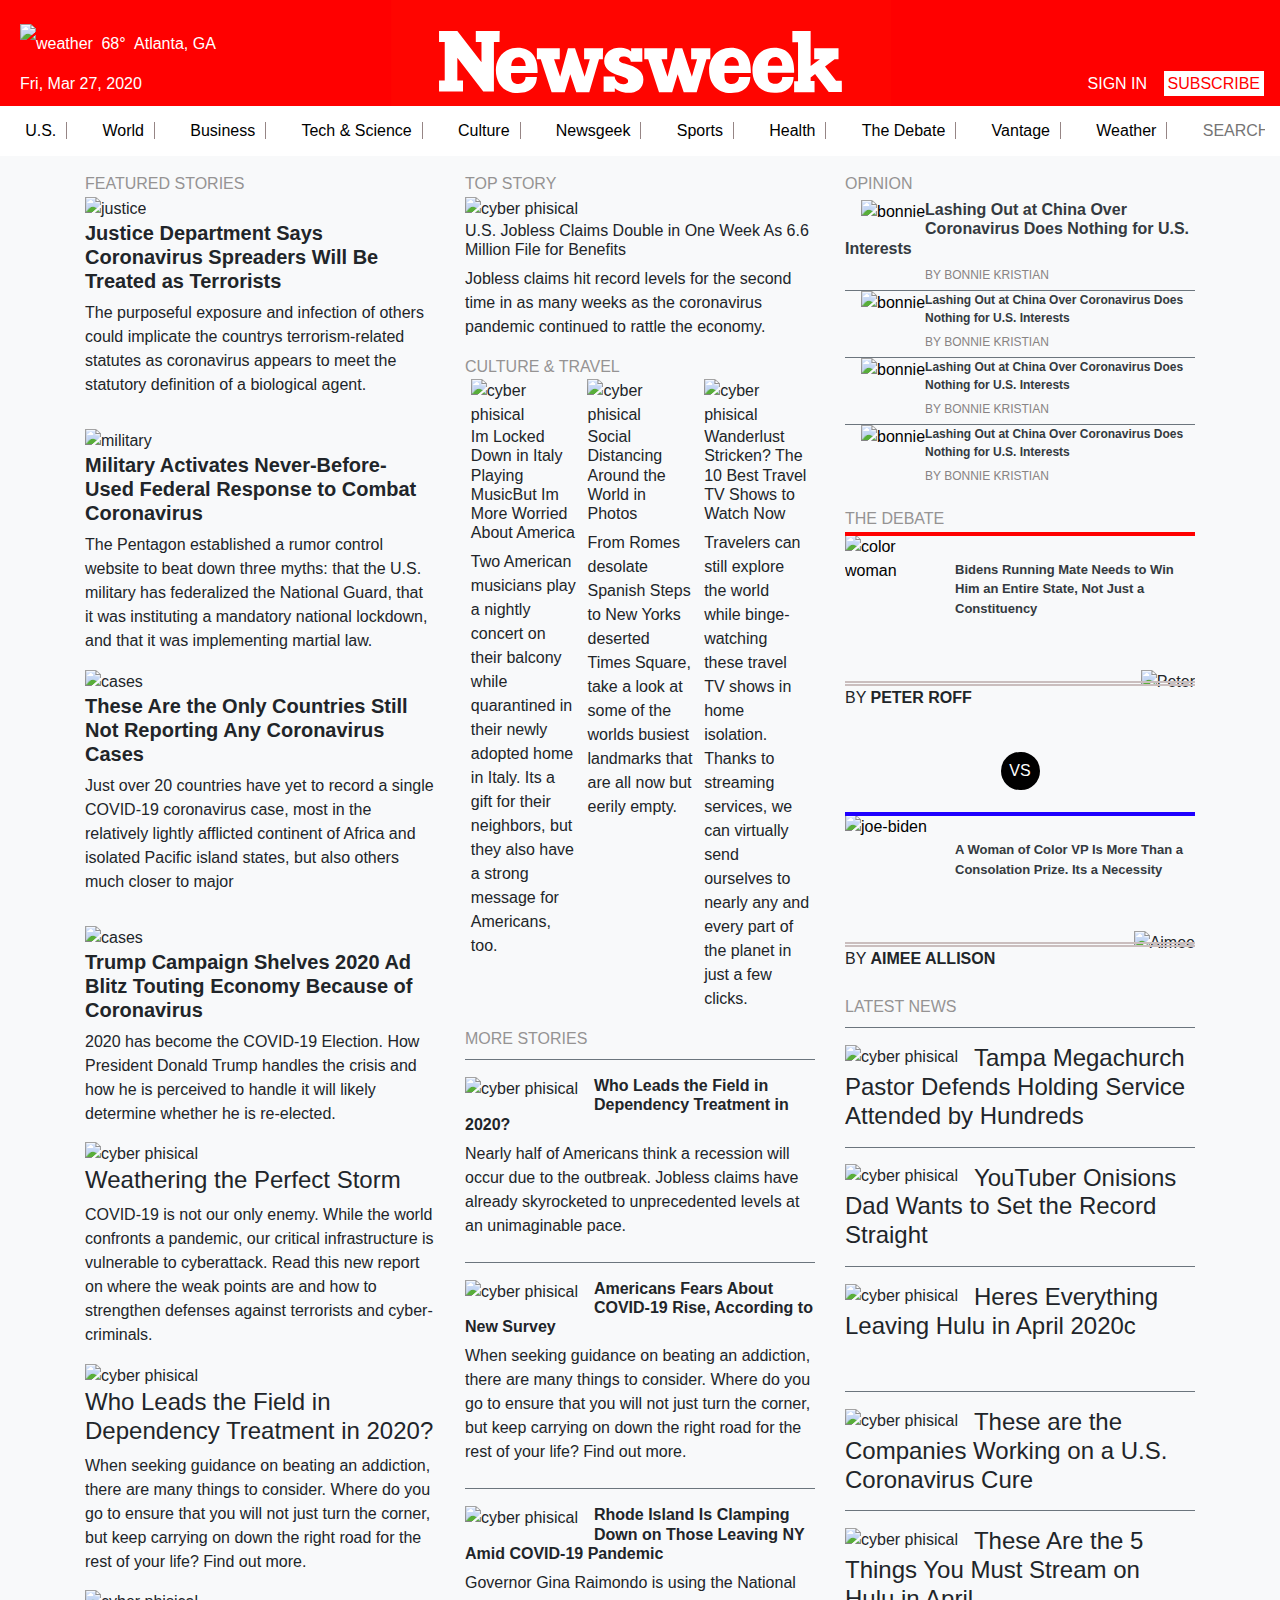
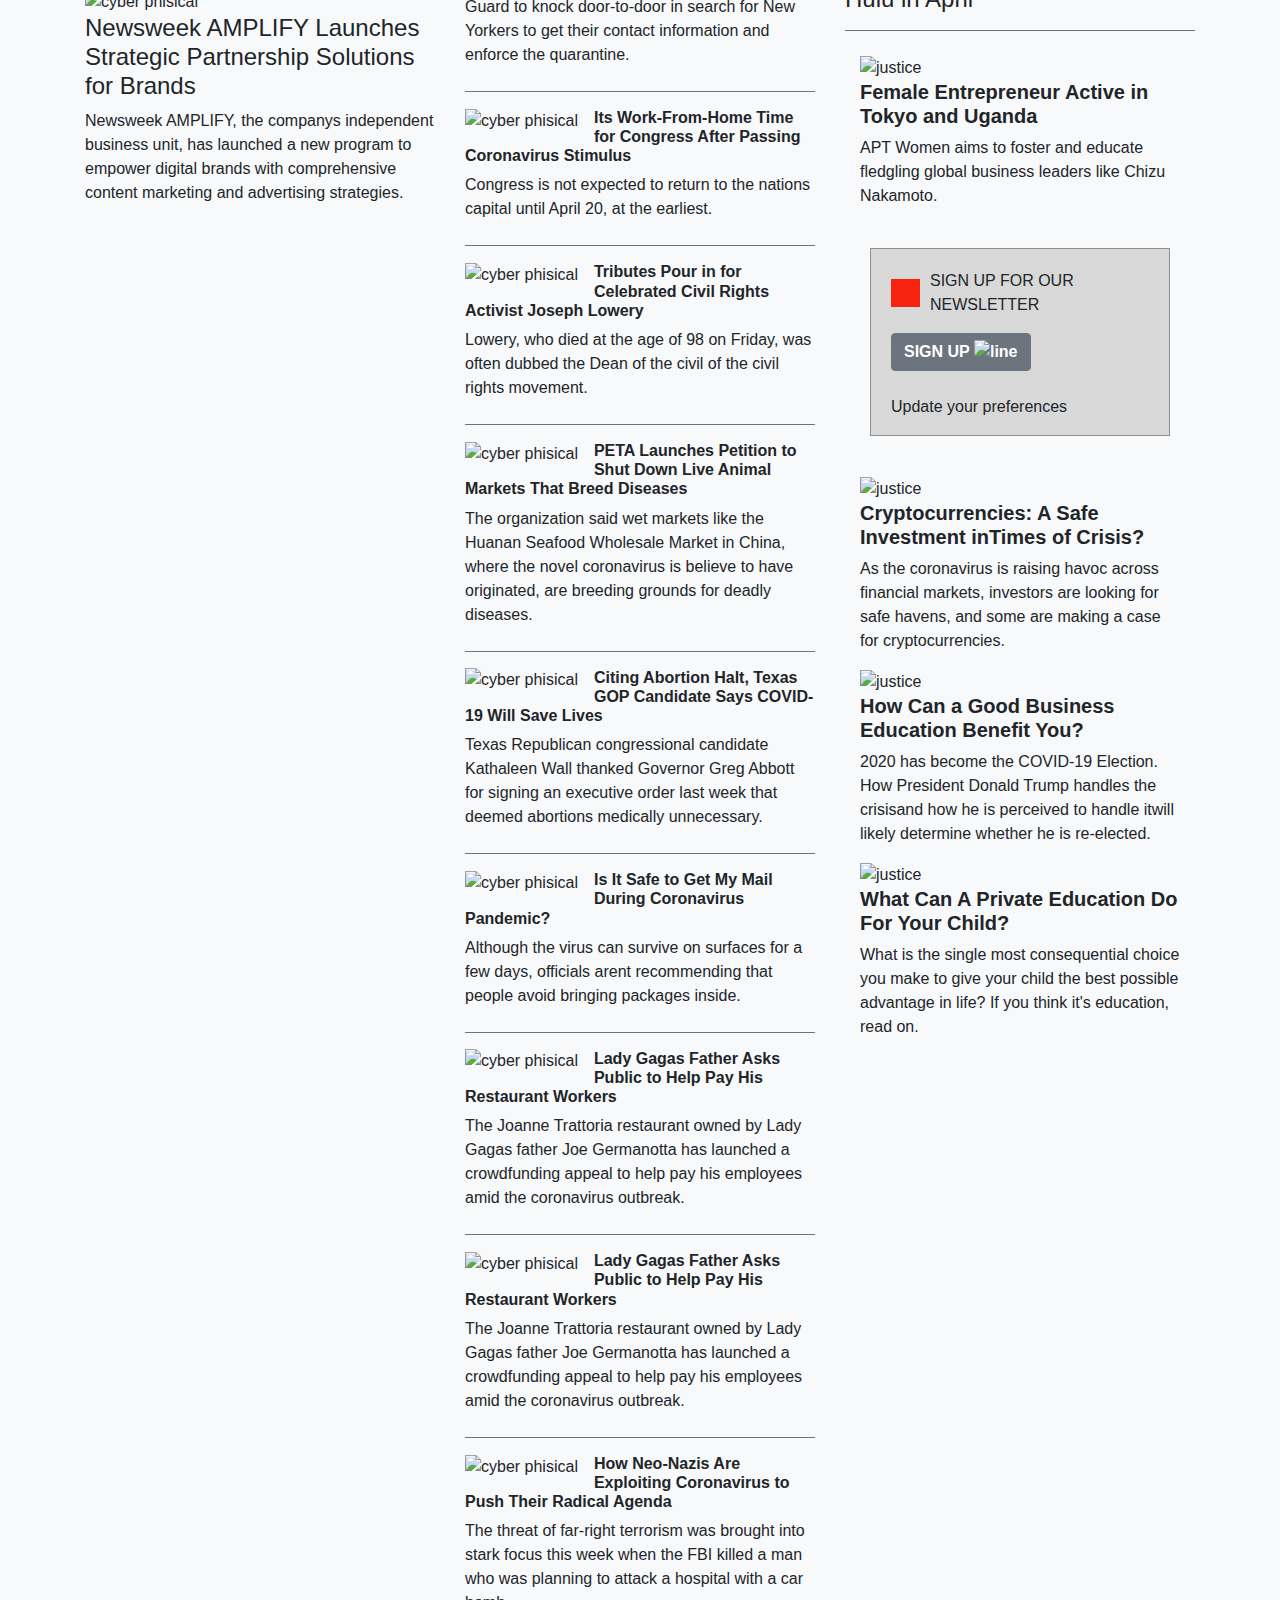
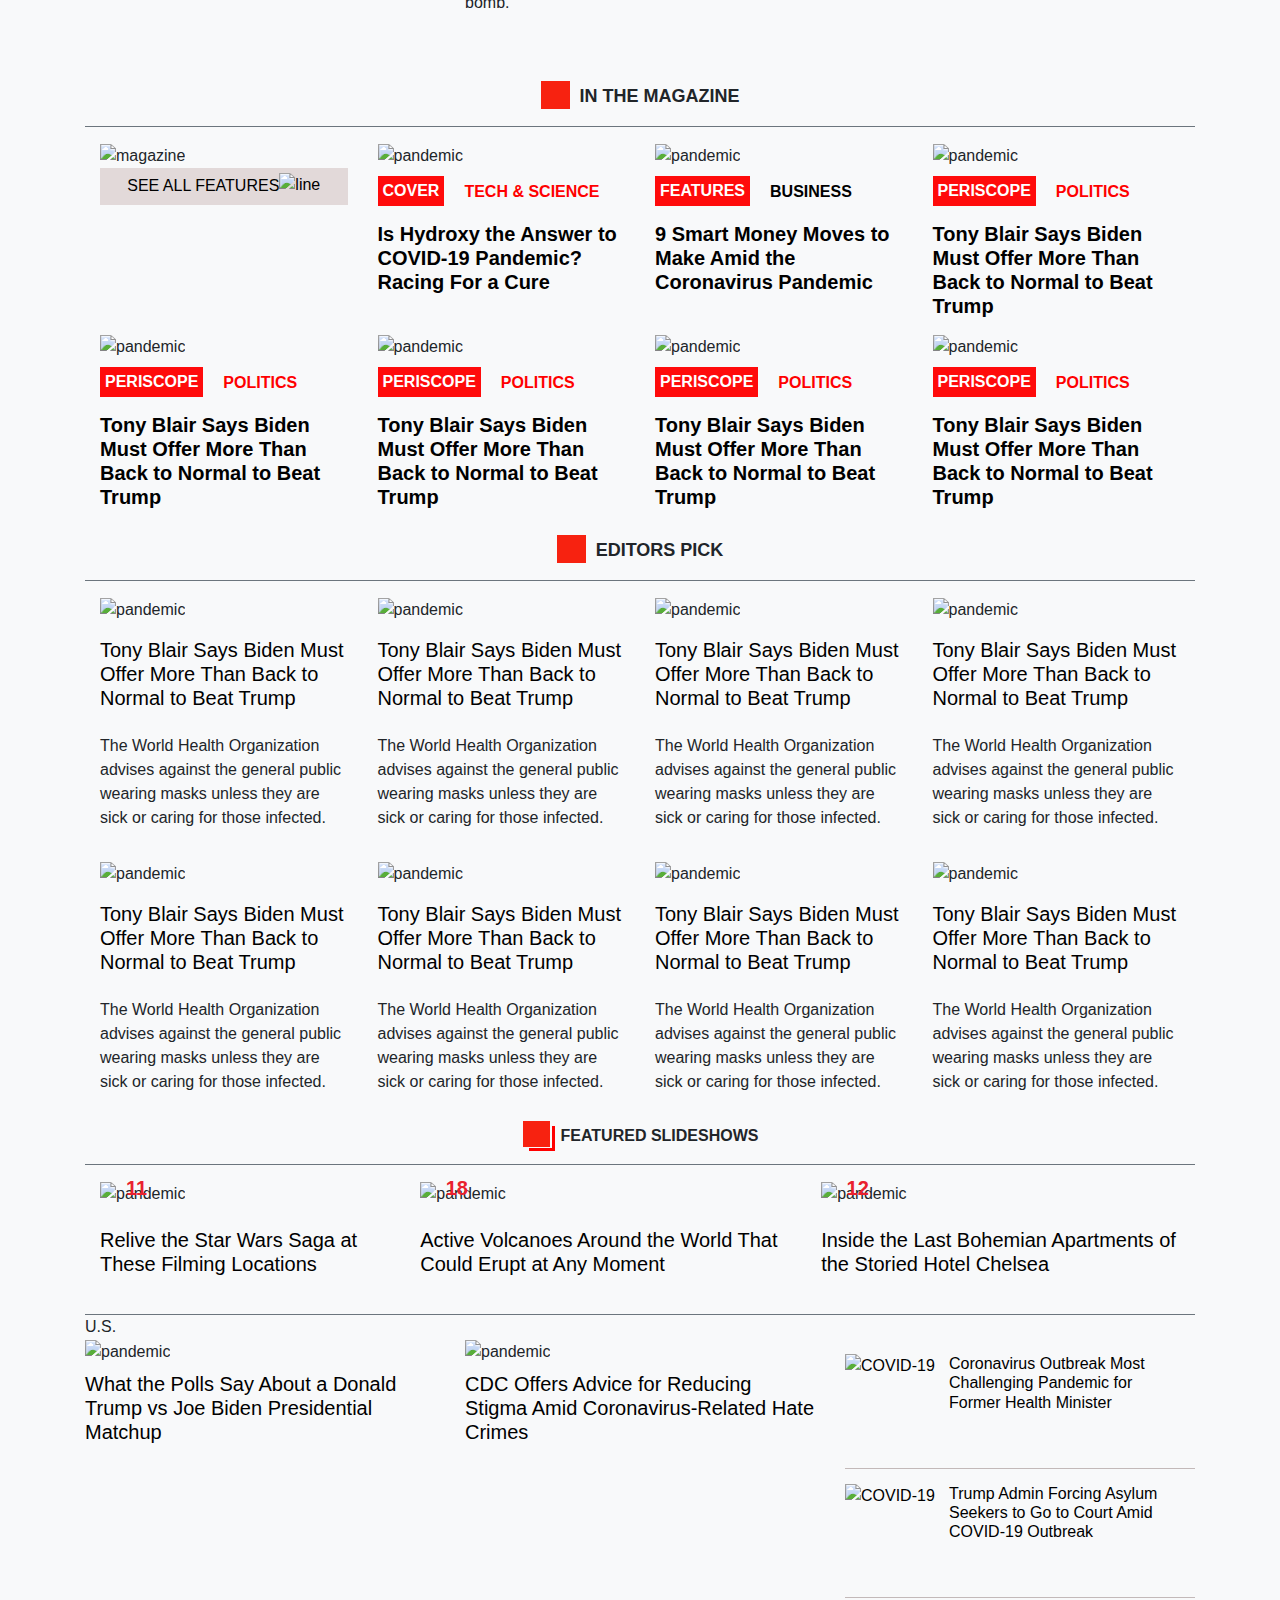
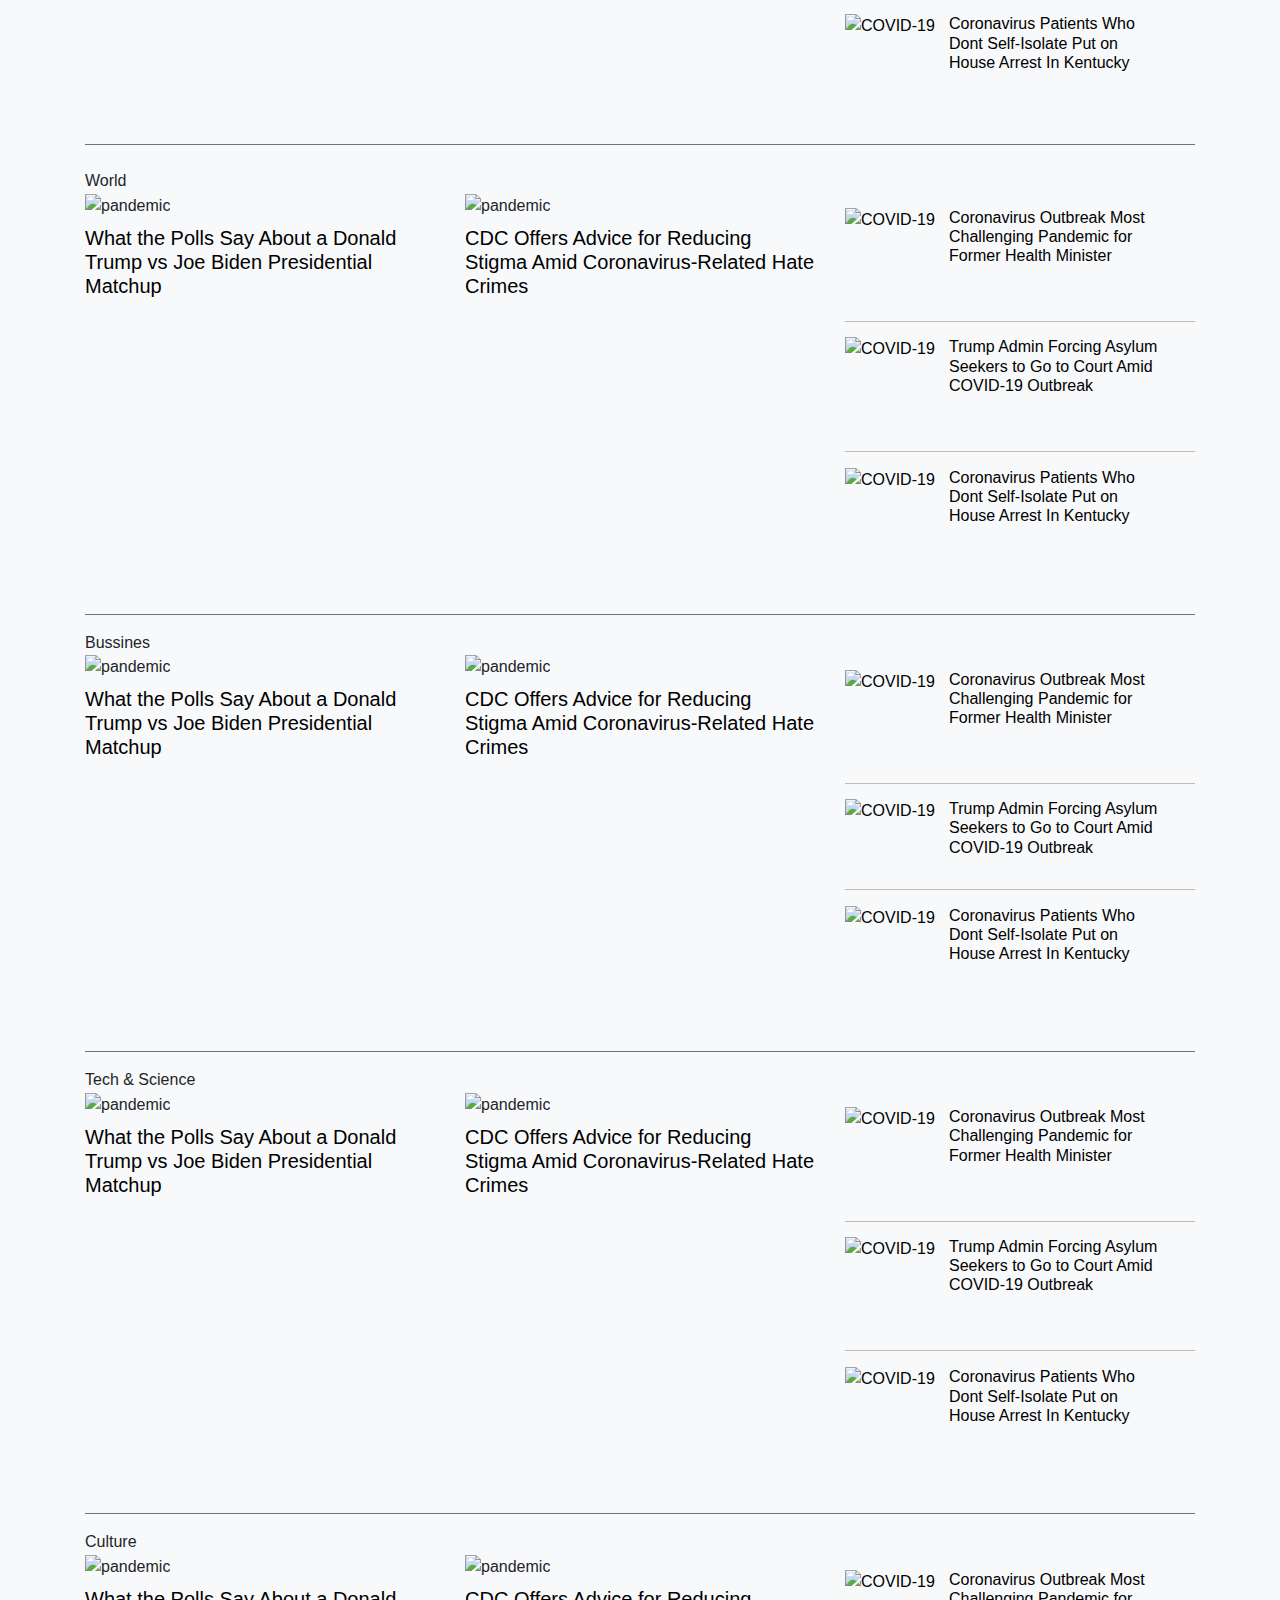
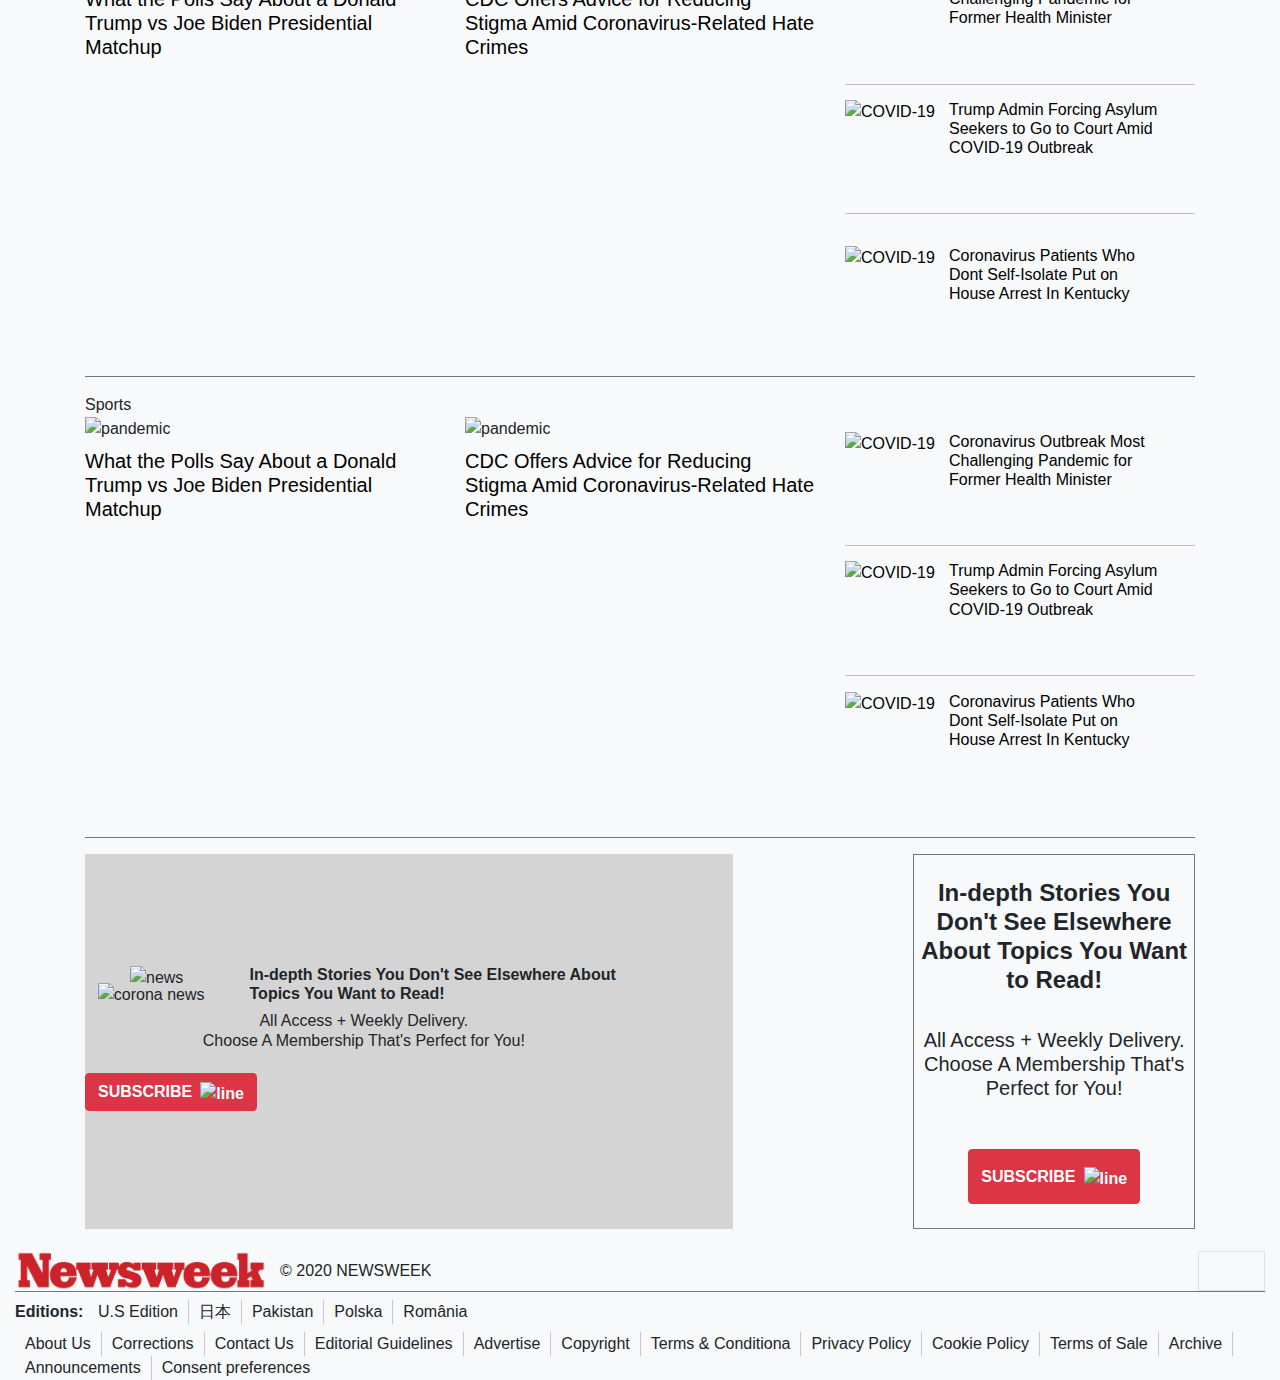
==== commit 1003bdca: "fixed some lint problems" ====
--- a/index.html
+++ b/index.html
@@ -31,7 +31,7 @@
                 </div>                 
             </nav>             
             <div class="bg-light"> 
-                <ul class="list-inline notices container"> 
+                <ul class="container d-lg-flex justify-content-lg-around list-inline notices"> 
                     <li class="list-inline-item align-top"> 
                         <a href="#" class="firts-Li"> U.S.</a> 
                     </li>                     
@@ -73,9 +73,9 @@
             </div>             
         </header>         
         <main> 
-            <div class="main container"> 
+            <div class="main"> 
                 <div class="colwrap"> 
-                    <div class="col-st"> 
+                    <div class="col-st container"> 
                         <div class="row"> 
                             <div class="col col-lg-4 col-md-6 col-sm-12 col1"> 
                                 <div class="feature-st"> 
@@ -558,28 +558,28 @@
                                     <article class="col-12 col-lg-3 col-md-6">
                                         <img src="https://d.newsweek.com/en/full/1575272/fe-covid-cure-opener.webp?w=767&amp;h=512&amp;l=47&amp;t=40&amp;q=90&amp;f=3c4e4b57a690a39ed4b0ccb08b74f1ae" alt="pandemic" class="img-fluid"> 
                                         <div class="d-md-flex flex-md-wrap txt-sp">
-                                            <h5 class="pb-md-0 font-weight-bold p-art"><h5 ocused="true"><a href="file:///C:/Users/trallero/Desktop/new-york/new/apple/back/next/boostrap/Using-Bootstrap/index2.html?pgedit=1&amp;pgpvid=1#">Tony Blair Says Biden Must Offer More Than Back to Normal to Beat Trump</a></h5>
+                                            <p class="font-weight-bold p-art"><h5 class="pb-md-0"><h5 ocused="true"><a href="file:///C:/Users/trallero/Desktop/new-york/new/apple/back/next/boostrap/Using-Bootstrap/index2.html?pgedit=1&amp;pgpvid=1#">Tony Blair Says Biden Must Offer More Than Back to Normal to Beat Trump</a></h5></h5></p>
                                             <p class="summary">The World Health Organization advises against the general public wearing masks unless they are sick or caring for those infected.</p>
                                         </div>
                                     </article>
                                     <article class="col-12 col-lg-3 col-md-6">
                                         <img src="https://d.newsweek.com/en/full/1575272/fe-covid-cure-opener.webp?w=767&amp;h=512&amp;l=47&amp;t=40&amp;q=90&amp;f=3c4e4b57a690a39ed4b0ccb08b74f1ae" alt="pandemic" class="img-fluid"> 
                                         <div class="d-md-flex flex-md-wrap txt-sp">
-                                            <h5 class="pb-md-0 font-weight-bold p-art"><a href="file:///C:/Users/trallero/Desktop/new-york/new/apple/back/next/boostrap/Using-Bootstrap/index2.html?pgedit=1&amp;pgpvid=1#">Tony Blair Says Biden Must Offer More Than Back to Normal to Beat Trump</a></h5>
+                                            <p class="font-weight-bold p-art"><h5 class="pb-md-0"><h5 spellcheck="true" data-medium-editor-element="true" role="textbox" aria-multiline="true" data-medium-editor-editor-index="4" medium-editor-index="6c7b0dad-4ff9-e3c8-1901-cc4a346dee7a" data-placeholder="Type your text" data-medium-focused="true"><a href="file:///C:/Users/trallero/Desktop/new-york/new/apple/back/next/boostrap/Using-Bootstrap/index2.html?pgedit=1&amp;pgpvid=1#">Tony Blair Says Biden Must Offer More Than Back to Normal to Beat Trump</a></h5></h5></p>
                                             <p class="summary">The World Health Organization advises against the general public wearing masks unless they are sick or caring for those infected.</p>
                                         </div>
                                     </article>
                                     <article class="col-12 col-lg-3 col-md-6">
                                         <img src="https://d.newsweek.com/en/full/1575272/fe-covid-cure-opener.webp?w=767&amp;h=512&amp;l=47&amp;t=40&amp;q=90&amp;f=3c4e4b57a690a39ed4b0ccb08b74f1ae" alt="pandemic" class="img-fluid"> 
                                         <div class="d-md-flex flex-md-wrap txt-sp">
-                                            <h5 class="pb-md-0 font-weight-bold p-art"><a href="file:///C:/Users/trallero/Desktop/new-york/new/apple/back/next/boostrap/Using-Bootstrap/index2.html?pgedit=1&amp;pgpvid=1#">Tony Blair Says Biden Must Offer More Than Back to Normal to Beat Trump</a></h5>
+                                            <p class="font-weight-bold p-art"><h5 class="pb-md-0"><h5 spellcheck="true" data-medium-editor-element="true" role="textbox" aria-multiline="true" data-medium-editor-editor-index="4" medium-editor-index="6c7b0dad-4ff9-e3c8-1901-cc4a346dee7a" data-placeholder="Type your text" data-medium-focused="true"><a href="file:///C:/Users/trallero/Desktop/new-york/new/apple/back/next/boostrap/Using-Bootstrap/index2.html?pgedit=1&amp;pgpvid=1#">Tony Blair Says Biden Must Offer More Than Back to Normal to Beat Trump</a></h5></h5></p>
                                             <p class="summary">The World Health Organization advises against the general public wearing masks unless they are sick or caring for those infected.</p>
                                         </div>
                                     </article>
                                     <article class="col-12 col-lg-3 col-md-6">
                                         <img src="https://d.newsweek.com/en/full/1575272/fe-covid-cure-opener.webp?w=767&amp;h=512&amp;l=47&amp;t=40&amp;q=90&amp;f=3c4e4b57a690a39ed4b0ccb08b74f1ae" alt="pandemic" class="img-fluid"> 
                                         <div class="d-md-flex flex-md-wrap txt-sp">
-                                            <h5 class="pb-md-0 font-weight-bold p-art"><a href="file:///C:/Users/trallero/Desktop/new-york/new/apple/back/next/boostrap/Using-Bootstrap/index2.html?pgedit=1&amp;pgpvid=1#">Tony Blair Says Biden Must Offer More Than Back to Normal to Beat Trump</a></h5>
+                                            <p class="font-weight-bold p-art"><h5 class="pb-md-0"><h5 spellcheck="true" data-medium-editor-element="true" role="textbox" aria-multiline="true" data-medium-editor-editor-index="4" medium-editor-index="6c7b0dad-4ff9-e3c8-1901-cc4a346dee7a" data-placeholder="Type your text" data-medium-focused="true"><a href="file:///C:/Users/trallero/Desktop/new-york/new/apple/back/next/boostrap/Using-Bootstrap/index2.html?pgedit=1&amp;pgpvid=1#">Tony Blair Says Biden Must Offer More Than Back to Normal to Beat Trump</a></h5></h5></p>
                                             <p class="summary">The World Health Organization advises against the general public wearing masks unless they are sick or caring for those infected.</p>
                                         </div>
                                     </article>
@@ -588,28 +588,28 @@
                                     <article class="col-12 col-lg-3 col-md-6">
                                         <img src="https://d.newsweek.com/en/full/1575272/fe-covid-cure-opener.webp?w=767&amp;h=512&amp;l=47&amp;t=40&amp;q=90&amp;f=3c4e4b57a690a39ed4b0ccb08b74f1ae" alt="pandemic" class="img-fluid"> 
                                         <div class="d-md-flex flex-md-wrap txt-sp">
-                                            <h5 class="pb-md-0 font-weight-bold p-art"><a href="file:///C:/Users/trallero/Desktop/new-york/new/apple/back/next/boostrap/Using-Bootstrap/index2.html?pgedit=1&amp;pgpvid=1#">Tony Blair Says Biden Must Offer More Than Back to Normal to Beat Trump</a></h5>
+                                            <p class="font-weight-bold p-art"><h5 class="pb-md-0"><h5 spellcheck="true" data-medium-editor-element="true" role="textbox" aria-multiline="true" data-medium-editor-editor-index="4" medium-editor-index="6c7b0dad-4ff9-e3c8-1901-cc4a346dee7a" data-placeholder="Type your text" data-medium-focused="true"><a href="file:///C:/Users/trallero/Desktop/new-york/new/apple/back/next/boostrap/Using-Bootstrap/index2.html?pgedit=1&amp;pgpvid=1#">Tony Blair Says Biden Must Offer More Than Back to Normal to Beat Trump</a></h5></h5></p>
                                             <p class="summary">The World Health Organization advises against the general public wearing masks unless they are sick or caring for those infected.</p>
                                         </div>
                                     </article>
                                     <article class="col-12 col-lg-3 col-md-6">
                                         <img src="https://d.newsweek.com/en/full/1575272/fe-covid-cure-opener.webp?w=767&amp;h=512&amp;l=47&amp;t=40&amp;q=90&amp;f=3c4e4b57a690a39ed4b0ccb08b74f1ae" alt="pandemic" class="img-fluid"> 
                                         <div class="d-md-flex flex-md-wrap txt-sp">
-                                            <h5 class="pb-md-0 font-weight-bold p-art"><a href="file:///C:/Users/trallero/Desktop/new-york/new/apple/back/next/boostrap/Using-Bootstrap/index2.html?pgedit=1&amp;pgpvid=1#">Tony Blair Says Biden Must Offer More Than Back to Normal to Beat Trump</a></h5>
+                                            <p class="font-weight-bold p-art"><h5 class="pb-md-0"><h5 spellcheck="true" data-medium-editor-element="true" role="textbox" aria-multiline="true" data-medium-editor-editor-index="4" medium-editor-index="6c7b0dad-4ff9-e3c8-1901-cc4a346dee7a" data-placeholder="Type your text" data-medium-focused="true"><a href="file:///C:/Users/trallero/Desktop/new-york/new/apple/back/next/boostrap/Using-Bootstrap/index2.html?pgedit=1&amp;pgpvid=1#">Tony Blair Says Biden Must Offer More Than Back to Normal to Beat Trump</a></h5></h5></p>
                                             <p class="summary">The World Health Organization advises against the general public wearing masks unless they are sick or caring for those infected.</p>
                                         </div>
                                     </article>
                                     <article class="col-12 col-lg-3 col-md-6">
                                         <img src="https://d.newsweek.com/en/full/1575272/fe-covid-cure-opener.webp?w=767&amp;h=512&amp;l=47&amp;t=40&amp;q=90&amp;f=3c4e4b57a690a39ed4b0ccb08b74f1ae" alt="pandemic" class="img-fluid"> 
                                         <div class="d-md-flex flex-md-wrap txt-sp">
-                                            <h5 class="pb-md-0 font-weight-bold p-art"><a href="file:///C:/Users/trallero/Desktop/new-york/new/apple/back/next/boostrap/Using-Bootstrap/index2.html?pgedit=1&amp;pgpvid=1#">Tony Blair Says Biden Must Offer More Than Back to Normal to Beat Trump</a></h5>
+                                            <p class="font-weight-bold p-art"><h5 class="pb-md-0"><h5 spellcheck="true" data-medium-editor-element="true" role="textbox" aria-multiline="true" data-medium-editor-editor-index="4" medium-editor-index="6c7b0dad-4ff9-e3c8-1901-cc4a346dee7a" data-placeholder="Type your text" data-medium-focused="true"><a href="file:///C:/Users/trallero/Desktop/new-york/new/apple/back/next/boostrap/Using-Bootstrap/index2.html?pgedit=1&amp;pgpvid=1#">Tony Blair Says Biden Must Offer More Than Back to Normal to Beat Trump</a></h5></h5></p>
                                             <p class="summary">The World Health Organization advises against the general public wearing masks unless they are sick or caring for those infected.</p>
                                         </div>
                                     </article>
                                     <article class="col-12 col-lg-3 col-md-6">
                                         <img src="https://d.newsweek.com/en/full/1575272/fe-covid-cure-opener.webp?w=767&amp;h=512&amp;l=47&amp;t=40&amp;q=90&amp;f=3c4e4b57a690a39ed4b0ccb08b74f1ae" alt="pandemic" class="img-fluid"> 
                                         <div class="d-md-flex flex-md-wrap txt-sp">
-                                            <h5 class="pb-md-0 font-weight-bold p-art"><a href="file:///C:/Users/trallero/Desktop/new-york/new/apple/back/next/boostrap/Using-Bootstrap/index2.html?pgedit=1&amp;pgpvid=1#">Tony Blair Says Biden Must Offer More Than Back to Normal to Beat Trump</a></h5>
+                                            <p class="font-weight-bold p-art"><h5 class="pb-md-0"><h5 spellcheck="true" data-medium-editor-element="true" role="textbox" aria-multiline="true" data-medium-editor-editor-index="4" medium-editor-index="6c7b0dad-4ff9-e3c8-1901-cc4a346dee7a" data-placeholder="Type your text" data-medium-focused="true"><a href="file:///C:/Users/trallero/Desktop/new-york/new/apple/back/next/boostrap/Using-Bootstrap/index2.html?pgedit=1&amp;pgpvid=1#">Tony Blair Says Biden Must Offer More Than Back to Normal to Beat Trump</a></h5></h5></p>
                                             <p class="summary">The World Health Organization advises against the general public wearing masks unless they are sick or caring for those infected.</p>
                                         </div>
                                     </article>
--- a/style.css
+++ b/style.css
@@ -1,648 +1,682 @@
 * {
-  padding: 0;
-  margin: 0;
-  box-sizing: border-box;
-  position: relative;
-  z-index: -2;
-}
-
-.logo {
-  margin-left: -16px;
-  margin-top: 4px;
-  height: 39px;
-}
-
-.nav1 {
-  background-color: #f00;
-  align-items: center;
-}
-
-@media screen and (max-width: 767px) {
-  .nav1 {
-    margin: 0;
-    min-width: 100vw;
-  }
-}
-
-.weather {
-  width: 30px;
-}
-
-@media screen and (max-width: 575px) {
-  .location {
-    display: none;
-  }
-}
-
-.new-sb {
-  justify-content: flex-end;
-}
-
-.f-Nav {
-  width: 100%;
-}
-
-@media screen and (max-width: 399px) {
-  .cloudy {
-    display: none;
-  }
-}
-
-.as {
-  background-color: #f00;
-}
-
-@media screen and (min-width: 992px) {
-  .Logo {
-    width: 500px;
-    margin-left: 10vw;
-  }
-
-  .second-p {
-    order: 1;
-  }
-
-  .final-p {
-    order: 2;
-    margin-top: 40px;
-  }
-
-  .cloudy {
-    line-height: 40px;
-    margin-left: 20px;
-  }
-}
-
-@media screen and (min-width: 1200px) {
-  .Logo {
-    margin-left: 175px;
-  }
-}
-
-.float-l {
-  width: 80px;
-}
-
-.notices {
-  padding-left: 0;
-  margin-top: -22px;
-  background-color: #fff;
-  position: relative;
-  padding-right: 0;
-  height: 50px;
-  line-height: 50px;
-}
-
-.txt {
-  border-style: none;
-  width: 62px;
-}
-
-@media screen and (max-width: 991px) {
-  .Logo {
-    width: 150px;
-  }
-}
-
-@media screen and (max-width: 991px) {
-  .notices {
-    display: none;
-  }
-}
-
-a {
-  color: #000;
-}
-
-a:hover {
-  text-decoration: none;
-}
-
-.notices a {
-  color: #000;
-  border-right: 1px solid #968585;
-  padding-right: 4px;
-  margin-right: -3px;
-}
-
-@media screen and (max-width: 991px) {
-  .date {
-    display: none;
-  }
-}
-
-@media screen and (min-width: 992px) {
-  .whole-n {
-    margin-bottom: 25px;
-  }
-}
-
-.firts-Li {
-  margin-left: 10px;
-}
-
-@media screen and (min-width: 1200px) {
-  .notices a {
-    padding-right: 10px;
-  }
-}
-
-.press {
-  position: relative;
-  float: left;
-  clear: both;
-}
-
-h4.txt-art {
-  font-size: 16px;
-  color: #000;
-  margin-left: 104px;
-  margin-right: 30px;
-}
-
-p.txt-p {
-  font-size: 13px;
-  margin-left: 104px;
-  margin-right: 30px;
-}
-
-.bor-two {
-  padding-top: 15px;
-  padding-bottom: 5px;
-  border-top: 1px solid #d1cbcb;
-  border-bottom: 1px solid #c3b9b9;
-}
-
-.txt-h4 {
-  font-size: 14px;
-  color: #000;
-}
-
-.border-up {
-  border-top: 1px solid #dacfcf;
-}
-
-.opinion p {
-  margin-top: 0;
-  margin-bottom: 6px;
-  margin-left: 80px;
-  font-size: 12px;
-}
-
-.text-gray {
-  color: #878383;
-}
-
-.div-art article {
-  padding-bottom: 10px;
-  padding-top: 10px;
-  border-bottom: 1px solid #d8cece;
-  line-height: 30px;
-}
-
-article.last-art {
-  border-bottom-style: none;
-}
-
-.img-vs {
-  width: 95px;
-  height: 95px;
-}
-
-.blue {
-  border-top: 4px solid #f00;
-  position: relative;
-  bottom: 2px;
-  top: -3px;
-  font-size: 13px;
-  padding-left: 110px;
-}
-
-.rigth {
-  height: 60px;
-  float: right;
-  margin-top: 33px;
-}
-
-.floated {
-  clear: left;
-  margin-top: 60px;
-  border-top: 5px double #cabebe;
-}
-
-.vs {
-  width: 39px;
-  border-radius: 100px;
-  background-color: #000;
-  border: 7px solid #000;
-  color: #fff;
-  text-align: center;
-  margin: 42px auto 25px;
-}
-
-.red {
-  border-top-color: #1f00ff;
-}
-
-h3 {
-  font-size: 20px;
-  font-weight: bolder;
-}
-
-.art-h4 {
-  font-size: 17px;
-  font-weight: bolder;
-  margin-top: 10px;
-}
-
-.bor-one {
-  padding-top: 15px;
-  padding-bottom: 25px;
-  border-bottom: 1px solid #c3b9b9;
-}
-
-.bor-only {
-  padding-bottom: 70px;
-}
-
-.bor-un {
-  padding-bottom: 50px;
-}
-
-.newbtn {
-  width: 300px;
-  background-color: #d8d8d8;
-  padding-left: 20px;
-  padding-top: 20px;
-  padding-right: 15px;
-  margin: 40px auto;
-}
-
-.line {
-  height: 20px;
-}
-
-.n-icon {
-  width: 29px;
-  height: 28px;
-  background: url(https://g.newsweek.com/www/images/logo-n1.svg) center/contain no-repeat #f72210;
-  margin-right: 10px;
-  float: left;
-  margin-top: 10px;
-  position: relative;
-  z-index: 11;
-}
-
-.border-secundary {
-  border: 1px solid #909090;
-}
-
-.bl-line {
-  height: 10px;
-  margin-bottom: 3px;
-}
-
-.all-features {
-  text-align: center;
-  padding-top: 5px;
-  padding-bottom: 5px;
-  background-color: #e2d9d9;
-}
-
-.bg-red {
-  float: left;
-  margin-right: 20px;
-  padding: 3px 5px;
-  background-color: #ff0b0b;
-  position: relative;
-}
-
-.p-art {
-  clear: both;
-}
-
-.inside {
-  position: relative;
-  bottom: 38px;
-}
-
-.last {
-  position: relative;
-}
-
-.magazine {
-  font-size: 18px;
-  margin-top: 10px;
-}
-
-.nn-icon {
-  border-bottom: 3px solid red;
-  border-right: 3px solid red;
-  display: block;
-  content: "";
-  width: 26px;
-  height: 25px;
-  z-index: -3;
-  position: relative;
-  top: 5px;
-  left: 6px;
-}
-
-.count-link {
-  width: 70px;
-  height: 52px;
-  display: block;
-  position: relative;
-  bottom: 47px;
-  left: -9px;
-  font-weight: bold;
-  font-size: 20px;
-  line-height: 58px;
-  text-indent: 5px;
-  text-align: center;
-  background: url(https://g.newsweek.com/themes/newsweek/images/icon-slideshows-nw.png) 0 0/contain no-repeat;
-  color: #e9212e;
-}
-
-.up-txt {
-  position: relative;
-  bottom: 30px;
-}
-
-.text-red {
-  color: #f00;
-}
-
-.cor-week {
-  top: 17px;
-  right: 45px;
-}
-
-.new-wk {
-  position: relative;
-  left: 45px;
-}
-
-.bt-sub {
-  align-items: center;
-  display: flex;
-  margin-top: 23px;
-}
-
-.phone {
-  height: 375px;
-  background: url(https://d.newsweek.com/en/full/1541302/starting5-homepage.png?w=397&h=265&q=90&f=742bce9a6f72dd8f19ba2e7fd5db06e5) center center / cover no-repeat;
-}
-
-.log {
-  width: 300px;
-  position: relative;
-  z-index: -2;
-  bottom: 100px;
-  float: left;
-}
-
-.copyr {
-  clear: left;
-  margin-top: -12px;
-}
-
-.logo-trans {
-  width: 250px;
-}
-
-footer {
-  margin-top: 22px;
-}
-
-.newl i {
-  font-size: 25px;
-  margin-right: 7px;
-  color: #b1aeae;
-}
-
-.footer-ul {
-  list-style-type: none;
-}
-
-.footer-ul li {
-  padding-right: 10px;
-  border-right: 1px solid #cfc3c3;
-  padding-left: 10px;
-}
-
-li.no-right {
-  border-right: 0 solid;
-  padding-right: 0;
-}
-
-@media screen and (min-width: 768px) {
-  .new-ro article {
-    width: 30%;
-  }
-}
-
-main {
-  margin-top: 10px;
-  padding-left: 15px;
-  padding-right: 15px;
-}
-
-.culture-item {
-  width: 30%;
-}
-
-.more-stories .ar-h4 {
-  font-size: 16px;
-  font-weight: bolder;
-}
-
-.block-title {
-  color: #959393;
-}
-
-.firts-row article {
-  padding-right: 15px;
-  padding-left: 15px;
-}
-
-.ft-items article {
-  padding-right: 15px;
-  padding-left: 15px;
-}
-
-.sub-txt {
-  bottom: 32px;
-  background-color: #e6dada;
-  color: #f00;
-}
-
-.subs-let {
-  background-color: #d4d4d4;
-}
-
-.ar-h45 {
-  font-size: 16px;
-}
-
-@media screen and (max-width: 1199px) {
-  .main {
     padding: 0;
     margin: 0;
-    max-width: 100vw;
-  }
-
-  .as {
-    padding: 0;
-    margin: 0;
-    min-width: 100%;
-  }
-
-  .foot {
-    margin: 0;
-    min-width: 100%;
-  }
+    box-sizing: border-box;
+    position: relative;
+    z-index: -2;
+}
+
+.logo {
+    margin-left: -16px;
+    margin-top: 4px;
+    height: 39px;
+}
+
+.nav1 {
+    background-color: #f00;
+    align-items: center;
+}
+
+@media screen and (max-width: 767px) {
+    .nav1 {
+        margin: 0;
+        min-width: 100vw;
+    }
+}
+
+.weather {
+    width: 30px;
+}
+
+@media screen and (max-width: 575px) {
+    .location {
+        display: none;
+    }
+}
+
+.new-sb {
+    justify-content: flex-end;
+}
+
+.f-Nav {
+    width: 100%;
+}
+
+@media screen and (max-width: 399px) {
+    .cloudy {
+        display: none;
+    }
+}
+
+.as {
+    background-color: #f00;
+}
+
+@media screen and (min-width: 992px) {
+    .Logo {
+        width: 500px;
+        margin-left: 10vw;
+    }
+
+    .second-p {
+        order: 1;
+    }
+
+    .final-p {
+        order: 2;
+        margin-top: 40px;
+    }
+
+    .cloudy {
+        line-height: 40px;
+        margin-left: 20px;
+    }
+}
+
+@media screen and (min-width: 1200px) {
+    .Logo {
+        margin-left: 175px;
+    }
+}
+
+.float-l {
+    width: 80px;
+}
+
+.notices {
+    padding-left: 0;
+    margin-top: -22px;
+    background-color: #fff;
+    position: relative;
+    padding-right: 0;
+    height: 50px;
+    line-height: 50px;
+}
+
+.txt {
+    border-style: none;
+    width: 62px;
 }
 
 @media screen and (max-width: 991px) {
-  .phone {
-    height: auto;
-    position: relative;
-  }
-
-  .art {
-    min-width: 100%;
-  }
+    .Logo {
+        width: 150px;
+    }
+}
+
+@media screen and (max-width: 991px) {
+    .notices {
+        display: none;
+    }
+}
+
+a {
+    color: #000;
+}
+
+a:hover {
+    text-decoration: none;
+}
+
+.notices a {
+    color: #000;
+    border-right: 1px solid #968585;
+    padding-right: 4px;
+    margin-right: -3px;
+}
+
+@media screen and (max-width: 991px) {
+    .date {
+        display: none;
+    }
+}
+
+@media screen and (min-width: 992px) {
+    .whole-n {
+        margin-bottom: 25px;
+    }
+}
+
+.firts-Li {
+    margin-left: 10px;
+}
+
+@media screen and (min-width: 1200px) {
+    .notices a {
+        padding-right: 10px;
+    }
+}
+
+.press {
+    position: relative;
+    float: left;
+    clear: both;
+}
+
+h4.txt-art {
+    font-size: 16px;
+    color: #000;
+    margin-left: 104px;
+    margin-right: 30px;
+}
+
+p.txt-p {
+    font-size: 13px;
+    margin-left: 104px;
+    margin-right: 30px;
+}
+
+.bor-two {
+    padding-top: 15px;
+    padding-bottom: 5px;
+    border-top: 1px solid #d1cbcb;
+    border-bottom: 1px solid #c3b9b9;
+}
+
+.txt-h4 {
+    font-size: 14px;
+    color: #000;
+}
+
+.border-up {
+    border-top: 1px solid #dacfcf;
+}
+
+.opinion p {
+    margin-top: 0;
+    margin-bottom: 6px;
+    margin-left: 80px;
+    font-size: 12px;
+}
+
+.text-gray {
+    color: #878383;
+}
+
+.div-art article {
+    padding-bottom: 10px;
+    padding-top: 10px;
+    border-bottom: 1px solid #d8cece;
+    line-height: 30px;
+}
+
+article.last-art {
+    border-bottom-style: none;
+}
+
+.img-vs {
+    width: 95px;
+    height: 95px;
+}
+
+.blue {
+    border-top: 4px solid #f00;
+    position: relative;
+    bottom: 2px;
+    top: -3px;
+    font-size: 13px;
+    padding-left: 110px;
+}
+
+.rigth {
+    height: 60px;
+    float: right;
+    margin-top: 33px;
+}
+
+.floated {
+    clear: left;
+    margin-top: 60px;
+    border-top: 5px double #cabebe;
+}
+
+.vs {
+    width: 39px;
+    border-radius: 100px;
+    background-color: #000;
+    border: 7px solid #000;
+    color: #fff;
+    text-align: center;
+    margin: 42px auto 25px;
+}
+
+.red {
+    border-top-color: #1f00ff;
+}
+
+h3 {
+    font-size: 20px;
+    font-weight: bolder;
+}
+
+.art-h4 {
+    font-size: 17px;
+    font-weight: bolder;
+    margin-top: 10px;
+}
+
+.bor-one {
+    padding-top: 15px;
+    padding-bottom: 25px;
+    border-bottom: 1px solid #c3b9b9;
+}
+
+.bor-only {
+    padding-bottom: 70px;
+}
+
+.bor-un {
+    padding-bottom: 50px;
+}
+
+.newbtn {
+    width: 300px;
+    background-color: #d8d8d8;
+    padding-left: 20px;
+    padding-top: 20px;
+    padding-right: 15px;
+    margin: 40px auto;
+}
+
+.line {
+    height: 20px;
+}
+
+.n-icon {
+    width: 29px;
+    height: 28px;
+    background: url(https://g.newsweek.com/www/images/logo-n1.svg) center/contain no-repeat #f72210;
+    margin-right: 10px;
+    float: left;
+    margin-top: 10px;
+    position: relative;
+    z-index: 11;
+}
+
+.border-secundary {
+    border: 1px solid #909090;
+}
+
+.bl-line {
+    height: 10px;
+    margin-bottom: 3px;
+}
+
+.all-features {
+    text-align: center;
+    padding-top: 5px;
+    padding-bottom: 5px;
+    background-color: #e2d9d9;
+}
+
+.bg-red {
+    float: left;
+    margin-right: 20px;
+    padding: 3px 5px;
+    background-color: #ff0b0b;
+    position: relative;
+}
+
+.p-art {
+    clear: both;
+}
+
+.inside {
+    position: relative;
+    bottom: 38px;
+}
+
+.last {
+    position: relative;
+}
+
+.magazine {
+    font-size: 18px;
+    margin-top: 10px;
+}
+
+.nn-icon {
+    border-bottom: 3px solid red;
+    border-right: 3px solid red;
+    display: block;
+    content: "";
+    width: 26px;
+    height: 25px;
+    z-index: -3;
+    position: relative;
+    top: 5px;
+    left: 6px;
+}
+
+.count-link {
+    width: 70px;
+    height: 52px;
+    display: block;
+    position: relative;
+    bottom: 47px;
+    left: -9px;
+    font-weight: bold;
+    font-size: 20px;
+    line-height: 58px;
+    text-indent: 5px;
+    text-align: center;
+    background: url(https://g.newsweek.com/themes/newsweek/images/icon-slideshows-nw.png) 0 0/contain no-repeat;
+    color: #e9212e;
+}
+
+.up-txt {
+    position: relative;
+    bottom: 30px;
+}
+
+.text-red {
+    color: #f00;
+}
+
+.cor-week {
+    top: 17px;
+    right: 45px;
+}
+
+.new-wk {
+    position: relative;
+    left: 45px;
+}
+
+.bt-sub {
+    align-items: center;
+    display: flex;
+    margin-top: 23px;
+}
+
+.phone {
+    height: 375px;
+    background: url(https://d.newsweek.com/en/full/1541302/starting5-homepage.png?w=397&h=265&q=90&f=742bce9a6f72dd8f19ba2e7fd5db06e5) center center / cover no-repeat;
+}
+
+.log {
+    width: 300px;
+    position: relative;
+    z-index: -2;
+    bottom: 100px;
+    float: left;
+}
+
+.copyr {
+    clear: left;
+    margin-top: -12px;
+}
+
+.logo-trans {
+    width: 250px;
+}
+
+footer {
+    margin-top: 22px;
+}
+
+.newl i {
+    font-size: 25px;
+    margin-right: 7px;
+    color: #b1aeae;
+}
+
+.footer-ul {
+    list-style-type: none;
+}
+
+.footer-ul li {
+    padding-right: 10px;
+    border-right: 1px solid #cfc3c3;
+    padding-left: 10px;
+}
+
+li.no-right {
+    border-right: 0 solid;
+    padding-right: 0;
+}
+
+@media screen and (min-width: 768px) {
+    .new-ro article {
+        width: 30%;
+    }
+}
+
+main {
+    margin-top: 10px;
+    padding-left: 15px;
+    padding-right: 15px;
+}
+
+.culture-item {
+    width: 30%;
+}
+
+.more-stories .ar-h4 {
+    font-size: 16px;
+    font-weight: bolder;
+}
+
+.block-title {
+    color: #959393;
+}
+
+.firts-row article {
+    padding-right: 15px;
+    padding-left: 15px;
+}
+
+.ft-items article {
+    padding-right: 15px;
+    padding-left: 15px;
+}
+
+.sub-txt {
+    bottom: 32px;
+    background-color: #e6dada;
+    color: #f00;
+}
+
+.subs-let {
+    background-color: #d4d4d4;
+}
+
+.ar-h45 {
+    font-size: 16px;
+}
+
+@media screen and (max-width: 1299px) {
+    .main {
+        padding: 0;
+        margin: 0;
+        max-width: 100vw;
+    }
+
+    .as {
+        padding: 0;
+        margin: 0;
+        min-width: 100%;
+    }
+
+    .foot {
+        margin: 0;
+        min-width: 100%;
+    }
+}
+
+@media screen and (max-width: 991px) {
+    .phone {
+        height: auto;
+        position: relative;
+    }
+
+    .art {
+        min-width: 100%;
+    }
 }
 
 @media screen and (max-width: 767px) {
-  .imgp {
-    width: 100%;
-  }
-
-  .culture-item {
-    width: 100%;
-  }
-
-  .culture-item article {
-    width: 100%;
-  }
-
-  .culture-item img {
-    width: 100%;
-  }
-
-  .firts-row article {
-    padding-right: 0;
-    padding-left: 0;
-  }
-
-  .opinion img {
-    position: relative;
-    top: 2px;
-    height: 43px;
-  }
+    .imgp {
+        width: 100%;
+    }
+
+    .culture-item {
+        width: 100%;
+    }
+
+    .culture-item article {
+        width: 100%;
+    }
+
+    .culture-item img {
+        width: 100%;
+    }
+
+    .firts-row article {
+        padding-right: 0;
+        padding-left: 0;
+    }
+
+    .opinion img {
+        position: relative;
+        top: 2px;
+        height: 43px;
+    }
 }
 
 @media screen and (max-width: 479px) {
-  .opinion img {
-    top: 7px;
-    height: 50px;
-  }
+    .opinion img {
+        top: 7px;
+        height: 50px;
+    }
 }
 
 @media screen and (max-width: 767px) {
-  .latest .wrap {
+    .latest .wrap {
+        clear: both;
+    }
+
+    .latest {
+        margin-bottom: 20px;
+    }
+}
+
+.rezise {
+    height: 83px;
+}
+
+.col3 .latest article {
     clear: both;
-  }
-
-  .latest {
-    margin-bottom: 20px;
-  }
-}
-
-.rezise {
-  height: 83px;
-}
-
-.col3 .latest article {
-  clear: both;
 }
 
 @media screen and (max-width: 991px) {
-  .col3 .latest article {
-    height: 131px;
-  }
+    .col3 .latest article {
+        height: 131px;
+    }
 }
 
 @media screen and (max-width: 574px) {
-  .phone {
-    height: 100px;
-  }
+    .phone {
+        height: 100px;
+    }
 }
 
 @media screen and (max-width: 574px) {
-  .txt-all {
-    text-align: center;
-    clear: both;
-  }
-
-  .art {
-    margin-bottom: 15px;
-  }
+    .txt-all {
+        text-align: center;
+        clear: both;
+    }
+
+    .art {
+        margin-bottom: 15px;
+    }
 }
 
 @media screen and (max-width: 574px) {
-  .cor-week {
-    margin-bottom: 10px;
-  }
-
-  .movement {
-    float: none !important;
-  }
+    .cor-week {
+        margin-bottom: 10px;
+    }
+
+    .movement {
+        float: none !important;
+    }
 }
 
 @media screen and (max-width: 767px) {
-  .txt-all {
-    text-align: center;
-  }
+    .txt-all {
+        text-align: center;
+    }
 }
 
 @media screen and (max-width: 574px) {
-  .magazine-img {
-    display: flex;
-  }
+    .magazine-img {
+        display: flex;
+    }
 }
 
 @media screen and (min-width: 1024px) {
-  .rezise {
-    height: 125px;
-  }
+    .rezise {
+        height: 125px;
+    }
 }
 
 @media screen and (min-width: 799px) and (max-width: 991px) {
-  .news-img {
-    height: 307px;
-  }
-}
-
-@media screen and (max-width: 991px) { 
-  .only-txt2 {
-    display: inline-block;
-  }
+    .news-img {
+        height: 307px;
+    }
+}
+
+@media screen and (max-width: 991px) {
+    .only-txt2 {
+        display: inline-block;
+    }
 }
 
 @media screen and (max-width: 992px) {
-  .art .bt-sub {
-    margin-left: auto;
-    margin-right: auto;
-  }
-
-  .only-txt2 {
-    display: block;
-  }
-
-  .mt-2.stories {
-    width: 100%;
-  }
-}
+    .art .bt-sub {
+        margin-left: auto;
+        margin-right: auto;
+    }
+
+    .only-txt2 {
+        display: block;
+    }
+
+    .mt-2.stories {
+        width: 100%;
+    }
+}
+
+@media screen and (min-width:1300px) {
+    nav.as.container.nav {
+        max-width: 1300px;
+    }
+}
+
+@media screen and (max-width:1299px) {
+    .notices {
+        min-width: 100%;
+    }
+}
+
+@media screen and (min-width:1300px) {
+    .notices {
+        max-width: 1300px;
+    }
+
+    .col-st {
+        max-width: 1300px;
+    }
+}
+
+@media screen and (max-width:1199px) {
+    .col-st {
+        max-width: 100%;
+    }
+}
+
+@media screen and (min-width:1300px) {
+    .foot {
+        max-width: 1300px;
+    }
+}
--- a/style.css
+++ b/style.css
@@ -1,648 +1,682 @@
 * {
-  padding: 0;
-  margin: 0;
-  box-sizing: border-box;
-  position: relative;
-  z-index: -2;
-}
-
-.logo {
-  margin-left: -16px;
-  margin-top: 4px;
-  height: 39px;
-}
-
-.nav1 {
-  background-color: #f00;
-  align-items: center;
-}
-
-@media screen and (max-width: 767px) {
-  .nav1 {
-    margin: 0;
-    min-width: 100vw;
-  }
-}
-
-.weather {
-  width: 30px;
-}
-
-@media screen and (max-width: 575px) {
-  .location {
-    display: none;
-  }
-}
-
-.new-sb {
-  justify-content: flex-end;
-}
-
-.f-Nav {
-  width: 100%;
-}
-
-@media screen and (max-width: 399px) {
-  .cloudy {
-    display: none;
-  }
-}
-
-.as {
-  background-color: #f00;
-}
-
-@media screen and (min-width: 992px) {
-  .Logo {
-    width: 500px;
-    margin-left: 10vw;
-  }
-
-  .second-p {
-    order: 1;
-  }
-
-  .final-p {
-    order: 2;
-    margin-top: 40px;
-  }
-
-  .cloudy {
-    line-height: 40px;
-    margin-left: 20px;
-  }
-}
-
-@media screen and (min-width: 1200px) {
-  .Logo {
-    margin-left: 175px;
-  }
-}
-
-.float-l {
-  width: 80px;
-}
-
-.notices {
-  padding-left: 0;
-  margin-top: -22px;
-  background-color: #fff;
-  position: relative;
-  padding-right: 0;
-  height: 50px;
-  line-height: 50px;
-}
-
-.txt {
-  border-style: none;
-  width: 62px;
-}
-
-@media screen and (max-width: 991px) {
-  .Logo {
-    width: 150px;
-  }
-}
-
-@media screen and (max-width: 991px) {
-  .notices {
-    display: none;
-  }
-}
-
-a {
-  color: #000;
-}
-
-a:hover {
-  text-decoration: none;
-}
-
-.notices a {
-  color: #000;
-  border-right: 1px solid #968585;
-  padding-right: 4px;
-  margin-right: -3px;
-}
-
-@media screen and (max-width: 991px) {
-  .date {
-    display: none;
-  }
-}
-
-@media screen and (min-width: 992px) {
-  .whole-n {
-    margin-bottom: 25px;
-  }
-}
-
-.firts-Li {
-  margin-left: 10px;
-}
-
-@media screen and (min-width: 1200px) {
-  .notices a {
-    padding-right: 10px;
-  }
-}
-
-.press {
-  position: relative;
-  float: left;
-  clear: both;
-}
-
-h4.txt-art {
-  font-size: 16px;
-  color: #000;
-  margin-left: 104px;
-  margin-right: 30px;
-}
-
-p.txt-p {
-  font-size: 13px;
-  margin-left: 104px;
-  margin-right: 30px;
-}
-
-.bor-two {
-  padding-top: 15px;
-  padding-bottom: 5px;
-  border-top: 1px solid #d1cbcb;
-  border-bottom: 1px solid #c3b9b9;
-}
-
-.txt-h4 {
-  font-size: 14px;
-  color: #000;
-}
-
-.border-up {
-  border-top: 1px solid #dacfcf;
-}
-
-.opinion p {
-  margin-top: 0;
-  margin-bottom: 6px;
-  margin-left: 80px;
-  font-size: 12px;
-}
-
-.text-gray {
-  color: #878383;
-}
-
-.div-art article {
-  padding-bottom: 10px;
-  padding-top: 10px;
-  border-bottom: 1px solid #d8cece;
-  line-height: 30px;
-}
-
-article.last-art {
-  border-bottom-style: none;
-}
-
-.img-vs {
-  width: 95px;
-  height: 95px;
-}
-
-.blue {
-  border-top: 4px solid #f00;
-  position: relative;
-  bottom: 2px;
-  top: -3px;
-  font-size: 13px;
-  padding-left: 110px;
-}
-
-.rigth {
-  height: 60px;
-  float: right;
-  margin-top: 33px;
-}
-
-.floated {
-  clear: left;
-  margin-top: 60px;
-  border-top: 5px double #cabebe;
-}
-
-.vs {
-  width: 39px;
-  border-radius: 100px;
-  background-color: #000;
-  border: 7px solid #000;
-  color: #fff;
-  text-align: center;
-  margin: 42px auto 25px;
-}
-
-.red {
-  border-top-color: #1f00ff;
-}
-
-h3 {
-  font-size: 20px;
-  font-weight: bolder;
-}
-
-.art-h4 {
-  font-size: 17px;
-  font-weight: bolder;
-  margin-top: 10px;
-}
-
-.bor-one {
-  padding-top: 15px;
-  padding-bottom: 25px;
-  border-bottom: 1px solid #c3b9b9;
-}
-
-.bor-only {
-  padding-bottom: 70px;
-}
-
-.bor-un {
-  padding-bottom: 50px;
-}
-
-.newbtn {
-  width: 300px;
-  background-color: #d8d8d8;
-  padding-left: 20px;
-  padding-top: 20px;
-  padding-right: 15px;
-  margin: 40px auto;
-}
-
-.line {
-  height: 20px;
-}
-
-.n-icon {
-  width: 29px;
-  height: 28px;
-  background: url(https://g.newsweek.com/www/images/logo-n1.svg) center/contain no-repeat #f72210;
-  margin-right: 10px;
-  float: left;
-  margin-top: 10px;
-  position: relative;
-  z-index: 11;
-}
-
-.border-secundary {
-  border: 1px solid #909090;
-}
-
-.bl-line {
-  height: 10px;
-  margin-bottom: 3px;
-}
-
-.all-features {
-  text-align: center;
-  padding-top: 5px;
-  padding-bottom: 5px;
-  background-color: #e2d9d9;
-}
-
-.bg-red {
-  float: left;
-  margin-right: 20px;
-  padding: 3px 5px;
-  background-color: #ff0b0b;
-  position: relative;
-}
-
-.p-art {
-  clear: both;
-}
-
-.inside {
-  position: relative;
-  bottom: 38px;
-}
-
-.last {
-  position: relative;
-}
-
-.magazine {
-  font-size: 18px;
-  margin-top: 10px;
-}
-
-.nn-icon {
-  border-bottom: 3px solid red;
-  border-right: 3px solid red;
-  display: block;
-  content: "";
-  width: 26px;
-  height: 25px;
-  z-index: -3;
-  position: relative;
-  top: 5px;
-  left: 6px;
-}
-
-.count-link {
-  width: 70px;
-  height: 52px;
-  display: block;
-  position: relative;
-  bottom: 47px;
-  left: -9px;
-  font-weight: bold;
-  font-size: 20px;
-  line-height: 58px;
-  text-indent: 5px;
-  text-align: center;
-  background: url(https://g.newsweek.com/themes/newsweek/images/icon-slideshows-nw.png) 0 0/contain no-repeat;
-  color: #e9212e;
-}
-
-.up-txt {
-  position: relative;
-  bottom: 30px;
-}
-
-.text-red {
-  color: #f00;
-}
-
-.cor-week {
-  top: 17px;
-  right: 45px;
-}
-
-.new-wk {
-  position: relative;
-  left: 45px;
-}
-
-.bt-sub {
-  align-items: center;
-  display: flex;
-  margin-top: 23px;
-}
-
-.phone {
-  height: 375px;
-  background: url(https://d.newsweek.com/en/full/1541302/starting5-homepage.png?w=397&h=265&q=90&f=742bce9a6f72dd8f19ba2e7fd5db06e5) center center / cover no-repeat;
-}
-
-.log {
-  width: 300px;
-  position: relative;
-  z-index: -2;
-  bottom: 100px;
-  float: left;
-}
-
-.copyr {
-  clear: left;
-  margin-top: -12px;
-}
-
-.logo-trans {
-  width: 250px;
-}
-
-footer {
-  margin-top: 22px;
-}
-
-.newl i {
-  font-size: 25px;
-  margin-right: 7px;
-  color: #b1aeae;
-}
-
-.footer-ul {
-  list-style-type: none;
-}
-
-.footer-ul li {
-  padding-right: 10px;
-  border-right: 1px solid #cfc3c3;
-  padding-left: 10px;
-}
-
-li.no-right {
-  border-right: 0 solid;
-  padding-right: 0;
-}
-
-@media screen and (min-width: 768px) {
-  .new-ro article {
-    width: 30%;
-  }
-}
-
-main {
-  margin-top: 10px;
-  padding-left: 15px;
-  padding-right: 15px;
-}
-
-.culture-item {
-  width: 30%;
-}
-
-.more-stories .ar-h4 {
-  font-size: 16px;
-  font-weight: bolder;
-}
-
-.block-title {
-  color: #959393;
-}
-
-.firts-row article {
-  padding-right: 15px;
-  padding-left: 15px;
-}
-
-.ft-items article {
-  padding-right: 15px;
-  padding-left: 15px;
-}
-
-.sub-txt {
-  bottom: 32px;
-  background-color: #e6dada;
-  color: #f00;
-}
-
-.subs-let {
-  background-color: #d4d4d4;
-}
-
-.ar-h45 {
-  font-size: 16px;
-}
-
-@media screen and (max-width: 1199px) {
-  .main {
     padding: 0;
     margin: 0;
-    max-width: 100vw;
-  }
-
-  .as {
-    padding: 0;
-    margin: 0;
-    min-width: 100%;
-  }
-
-  .foot {
-    margin: 0;
-    min-width: 100%;
-  }
+    box-sizing: border-box;
+    position: relative;
+    z-index: -2;
+}
+
+.logo {
+    margin-left: -16px;
+    margin-top: 4px;
+    height: 39px;
+}
+
+.nav1 {
+    background-color: #f00;
+    align-items: center;
+}
+
+@media screen and (max-width: 767px) {
+    .nav1 {
+        margin: 0;
+        min-width: 100vw;
+    }
+}
+
+.weather {
+    width: 30px;
+}
+
+@media screen and (max-width: 575px) {
+    .location {
+        display: none;
+    }
+}
+
+.new-sb {
+    justify-content: flex-end;
+}
+
+.f-Nav {
+    width: 100%;
+}
+
+@media screen and (max-width: 399px) {
+    .cloudy {
+        display: none;
+    }
+}
+
+.as {
+    background-color: #f00;
+}
+
+@media screen and (min-width: 992px) {
+    .Logo {
+        width: 500px;
+        margin-left: 10vw;
+    }
+
+    .second-p {
+        order: 1;
+    }
+
+    .final-p {
+        order: 2;
+        margin-top: 40px;
+    }
+
+    .cloudy {
+        line-height: 40px;
+        margin-left: 20px;
+    }
+}
+
+@media screen and (min-width: 1200px) {
+    .Logo {
+        margin-left: 175px;
+    }
+}
+
+.float-l {
+    width: 80px;
+}
+
+.notices {
+    padding-left: 0;
+    margin-top: -22px;
+    background-color: #fff;
+    position: relative;
+    padding-right: 0;
+    height: 50px;
+    line-height: 50px;
+}
+
+.txt {
+    border-style: none;
+    width: 62px;
 }
 
 @media screen and (max-width: 991px) {
-  .phone {
-    height: auto;
-    position: relative;
-  }
-
-  .art {
-    min-width: 100%;
-  }
+    .Logo {
+        width: 150px;
+    }
+}
+
+@media screen and (max-width: 991px) {
+    .notices {
+        display: none;
+    }
+}
+
+a {
+    color: #000;
+}
+
+a:hover {
+    text-decoration: none;
+}
+
+.notices a {
+    color: #000;
+    border-right: 1px solid #968585;
+    padding-right: 4px;
+    margin-right: -3px;
+}
+
+@media screen and (max-width: 991px) {
+    .date {
+        display: none;
+    }
+}
+
+@media screen and (min-width: 992px) {
+    .whole-n {
+        margin-bottom: 25px;
+    }
+}
+
+.firts-Li {
+    margin-left: 10px;
+}
+
+@media screen and (min-width: 1200px) {
+    .notices a {
+        padding-right: 10px;
+    }
+}
+
+.press {
+    position: relative;
+    float: left;
+    clear: both;
+}
+
+h4.txt-art {
+    font-size: 16px;
+    color: #000;
+    margin-left: 104px;
+    margin-right: 30px;
+}
+
+p.txt-p {
+    font-size: 13px;
+    margin-left: 104px;
+    margin-right: 30px;
+}
+
+.bor-two {
+    padding-top: 15px;
+    padding-bottom: 5px;
+    border-top: 1px solid #d1cbcb;
+    border-bottom: 1px solid #c3b9b9;
+}
+
+.txt-h4 {
+    font-size: 14px;
+    color: #000;
+}
+
+.border-up {
+    border-top: 1px solid #dacfcf;
+}
+
+.opinion p {
+    margin-top: 0;
+    margin-bottom: 6px;
+    margin-left: 80px;
+    font-size: 12px;
+}
+
+.text-gray {
+    color: #878383;
+}
+
+.div-art article {
+    padding-bottom: 10px;
+    padding-top: 10px;
+    border-bottom: 1px solid #d8cece;
+    line-height: 30px;
+}
+
+article.last-art {
+    border-bottom-style: none;
+}
+
+.img-vs {
+    width: 95px;
+    height: 95px;
+}
+
+.blue {
+    border-top: 4px solid #f00;
+    position: relative;
+    bottom: 2px;
+    top: -3px;
+    font-size: 13px;
+    padding-left: 110px;
+}
+
+.rigth {
+    height: 60px;
+    float: right;
+    margin-top: 33px;
+}
+
+.floated {
+    clear: left;
+    margin-top: 60px;
+    border-top: 5px double #cabebe;
+}
+
+.vs {
+    width: 39px;
+    border-radius: 100px;
+    background-color: #000;
+    border: 7px solid #000;
+    color: #fff;
+    text-align: center;
+    margin: 42px auto 25px;
+}
+
+.red {
+    border-top-color: #1f00ff;
+}
+
+h3 {
+    font-size: 20px;
+    font-weight: bolder;
+}
+
+.art-h4 {
+    font-size: 17px;
+    font-weight: bolder;
+    margin-top: 10px;
+}
+
+.bor-one {
+    padding-top: 15px;
+    padding-bottom: 25px;
+    border-bottom: 1px solid #c3b9b9;
+}
+
+.bor-only {
+    padding-bottom: 70px;
+}
+
+.bor-un {
+    padding-bottom: 50px;
+}
+
+.newbtn {
+    width: 300px;
+    background-color: #d8d8d8;
+    padding-left: 20px;
+    padding-top: 20px;
+    padding-right: 15px;
+    margin: 40px auto;
+}
+
+.line {
+    height: 20px;
+}
+
+.n-icon {
+    width: 29px;
+    height: 28px;
+    background: url(https://g.newsweek.com/www/images/logo-n1.svg) center/contain no-repeat #f72210;
+    margin-right: 10px;
+    float: left;
+    margin-top: 10px;
+    position: relative;
+    z-index: 11;
+}
+
+.border-secundary {
+    border: 1px solid #909090;
+}
+
+.bl-line {
+    height: 10px;
+    margin-bottom: 3px;
+}
+
+.all-features {
+    text-align: center;
+    padding-top: 5px;
+    padding-bottom: 5px;
+    background-color: #e2d9d9;
+}
+
+.bg-red {
+    float: left;
+    margin-right: 20px;
+    padding: 3px 5px;
+    background-color: #ff0b0b;
+    position: relative;
+}
+
+.p-art {
+    clear: both;
+}
+
+.inside {
+    position: relative;
+    bottom: 38px;
+}
+
+.last {
+    position: relative;
+}
+
+.magazine {
+    font-size: 18px;
+    margin-top: 10px;
+}
+
+.nn-icon {
+    border-bottom: 3px solid red;
+    border-right: 3px solid red;
+    display: block;
+    content: "";
+    width: 26px;
+    height: 25px;
+    z-index: -3;
+    position: relative;
+    top: 5px;
+    left: 6px;
+}
+
+.count-link {
+    width: 70px;
+    height: 52px;
+    display: block;
+    position: relative;
+    bottom: 47px;
+    left: -9px;
+    font-weight: bold;
+    font-size: 20px;
+    line-height: 58px;
+    text-indent: 5px;
+    text-align: center;
+    background: url(https://g.newsweek.com/themes/newsweek/images/icon-slideshows-nw.png) 0 0/contain no-repeat;
+    color: #e9212e;
+}
+
+.up-txt {
+    position: relative;
+    bottom: 30px;
+}
+
+.text-red {
+    color: #f00;
+}
+
+.cor-week {
+    top: 17px;
+    right: 45px;
+}
+
+.new-wk {
+    position: relative;
+    left: 45px;
+}
+
+.bt-sub {
+    align-items: center;
+    display: flex;
+    margin-top: 23px;
+}
+
+.phone {
+    height: 375px;
+    background: url(https://d.newsweek.com/en/full/1541302/starting5-homepage.png?w=397&h=265&q=90&f=742bce9a6f72dd8f19ba2e7fd5db06e5) center center / cover no-repeat;
+}
+
+.log {
+    width: 300px;
+    position: relative;
+    z-index: -2;
+    bottom: 100px;
+    float: left;
+}
+
+.copyr {
+    clear: left;
+    margin-top: -12px;
+}
+
+.logo-trans {
+    width: 250px;
+}
+
+footer {
+    margin-top: 22px;
+}
+
+.newl i {
+    font-size: 25px;
+    margin-right: 7px;
+    color: #b1aeae;
+}
+
+.footer-ul {
+    list-style-type: none;
+}
+
+.footer-ul li {
+    padding-right: 10px;
+    border-right: 1px solid #cfc3c3;
+    padding-left: 10px;
+}
+
+li.no-right {
+    border-right: 0 solid;
+    padding-right: 0;
+}
+
+@media screen and (min-width: 768px) {
+    .new-ro article {
+        width: 30%;
+    }
+}
+
+main {
+    margin-top: 10px;
+    padding-left: 15px;
+    padding-right: 15px;
+}
+
+.culture-item {
+    width: 30%;
+}
+
+.more-stories .ar-h4 {
+    font-size: 16px;
+    font-weight: bolder;
+}
+
+.block-title {
+    color: #959393;
+}
+
+.firts-row article {
+    padding-right: 15px;
+    padding-left: 15px;
+}
+
+.ft-items article {
+    padding-right: 15px;
+    padding-left: 15px;
+}
+
+.sub-txt {
+    bottom: 32px;
+    background-color: #e6dada;
+    color: #f00;
+}
+
+.subs-let {
+    background-color: #d4d4d4;
+}
+
+.ar-h45 {
+    font-size: 16px;
+}
+
+@media screen and (max-width: 1299px) {
+    .main {
+        padding: 0;
+        margin: 0;
+        max-width: 100vw;
+    }
+
+    .as {
+        padding: 0;
+        margin: 0;
+        min-width: 100%;
+    }
+
+    .foot {
+        margin: 0;
+        min-width: 100%;
+    }
+}
+
+@media screen and (max-width: 991px) {
+    .phone {
+        height: auto;
+        position: relative;
+    }
+
+    .art {
+        min-width: 100%;
+    }
 }
 
 @media screen and (max-width: 767px) {
-  .imgp {
-    width: 100%;
-  }
-
-  .culture-item {
-    width: 100%;
-  }
-
-  .culture-item article {
-    width: 100%;
-  }
-
-  .culture-item img {
-    width: 100%;
-  }
-
-  .firts-row article {
-    padding-right: 0;
-    padding-left: 0;
-  }
-
-  .opinion img {
-    position: relative;
-    top: 2px;
-    height: 43px;
-  }
+    .imgp {
+        width: 100%;
+    }
+
+    .culture-item {
+        width: 100%;
+    }
+
+    .culture-item article {
+        width: 100%;
+    }
+
+    .culture-item img {
+        width: 100%;
+    }
+
+    .firts-row article {
+        padding-right: 0;
+        padding-left: 0;
+    }
+
+    .opinion img {
+        position: relative;
+        top: 2px;
+        height: 43px;
+    }
 }
 
 @media screen and (max-width: 479px) {
-  .opinion img {
-    top: 7px;
-    height: 50px;
-  }
+    .opinion img {
+        top: 7px;
+        height: 50px;
+    }
 }
 
 @media screen and (max-width: 767px) {
-  .latest .wrap {
+    .latest .wrap {
+        clear: both;
+    }
+
+    .latest {
+        margin-bottom: 20px;
+    }
+}
+
+.rezise {
+    height: 83px;
+}
+
+.col3 .latest article {
     clear: both;
-  }
-
-  .latest {
-    margin-bottom: 20px;
-  }
-}
-
-.rezise {
-  height: 83px;
-}
-
-.col3 .latest article {
-  clear: both;
 }
 
 @media screen and (max-width: 991px) {
-  .col3 .latest article {
-    height: 131px;
-  }
+    .col3 .latest article {
+        height: 131px;
+    }
 }
 
 @media screen and (max-width: 574px) {
-  .phone {
-    height: 100px;
-  }
+    .phone {
+        height: 100px;
+    }
 }
 
 @media screen and (max-width: 574px) {
-  .txt-all {
-    text-align: center;
-    clear: both;
-  }
-
-  .art {
-    margin-bottom: 15px;
-  }
+    .txt-all {
+        text-align: center;
+        clear: both;
+    }
+
+    .art {
+        margin-bottom: 15px;
+    }
 }
 
 @media screen and (max-width: 574px) {
-  .cor-week {
-    margin-bottom: 10px;
-  }
-
-  .movement {
-    float: none !important;
-  }
+    .cor-week {
+        margin-bottom: 10px;
+    }
+
+    .movement {
+        float: none !important;
+    }
 }
 
 @media screen and (max-width: 767px) {
-  .txt-all {
-    text-align: center;
-  }
+    .txt-all {
+        text-align: center;
+    }
 }
 
 @media screen and (max-width: 574px) {
-  .magazine-img {
-    display: flex;
-  }
+    .magazine-img {
+        display: flex;
+    }
 }
 
 @media screen and (min-width: 1024px) {
-  .rezise {
-    height: 125px;
-  }
+    .rezise {
+        height: 125px;
+    }
 }
 
 @media screen and (min-width: 799px) and (max-width: 991px) {
-  .news-img {
-    height: 307px;
-  }
-}
-
-@media screen and (max-width: 991px) { 
-  .only-txt2 {
-    display: inline-block;
-  }
+    .news-img {
+        height: 307px;
+    }
+}
+
+@media screen and (max-width: 991px) {
+    .only-txt2 {
+        display: inline-block;
+    }
 }
 
 @media screen and (max-width: 992px) {
-  .art .bt-sub {
-    margin-left: auto;
-    margin-right: auto;
-  }
-
-  .only-txt2 {
-    display: block;
-  }
-
-  .mt-2.stories {
-    width: 100%;
-  }
-}
+    .art .bt-sub {
+        margin-left: auto;
+        margin-right: auto;
+    }
+
+    .only-txt2 {
+        display: block;
+    }
+
+    .mt-2.stories {
+        width: 100%;
+    }
+}
+
+@media screen and (min-width:1300px) {
+    nav.as.container.nav {
+        max-width: 1300px;
+    }
+}
+
+@media screen and (max-width:1299px) {
+    .notices {
+        min-width: 100%;
+    }
+}
+
+@media screen and (min-width:1300px) {
+    .notices {
+        max-width: 1300px;
+    }
+
+    .col-st {
+        max-width: 1300px;
+    }
+}
+
+@media screen and (max-width:1199px) {
+    .col-st {
+        max-width: 100%;
+    }
+}
+
+@media screen and (min-width:1300px) {
+    .foot {
+        max-width: 1300px;
+    }
+}
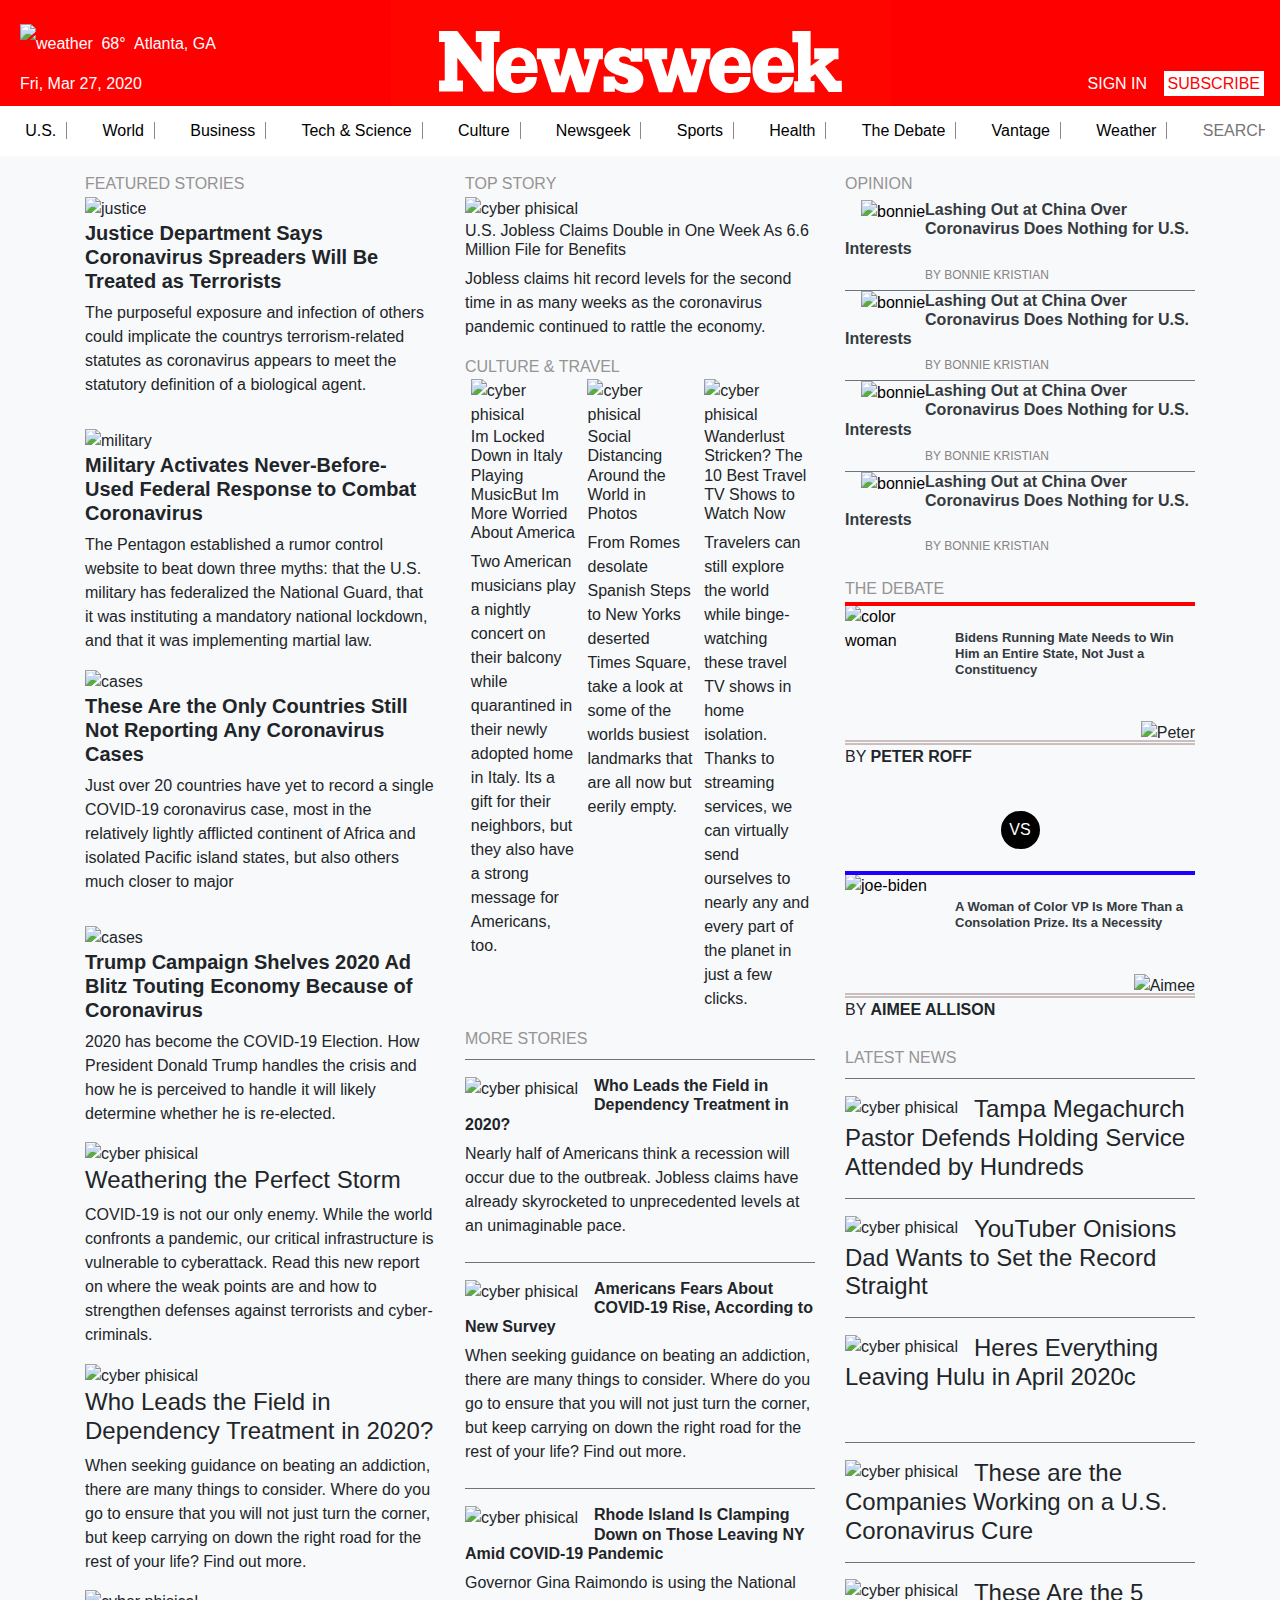
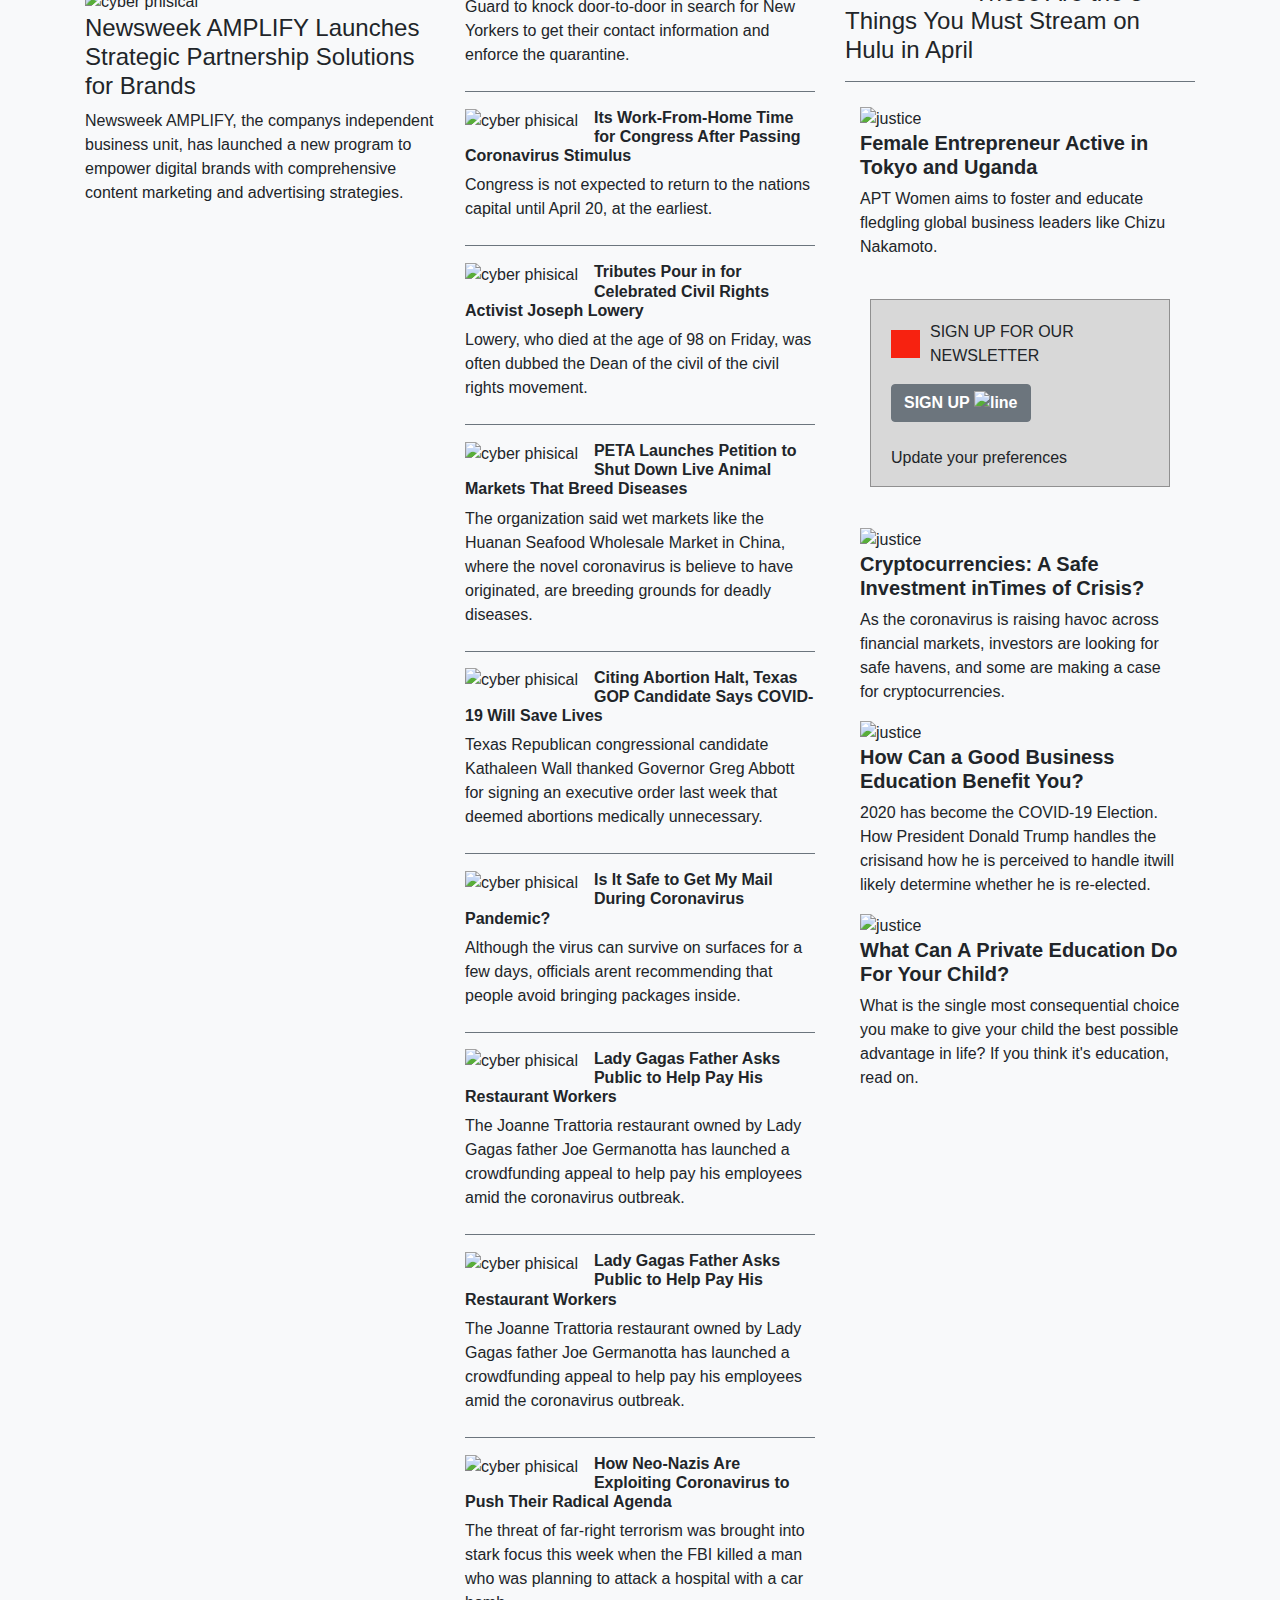
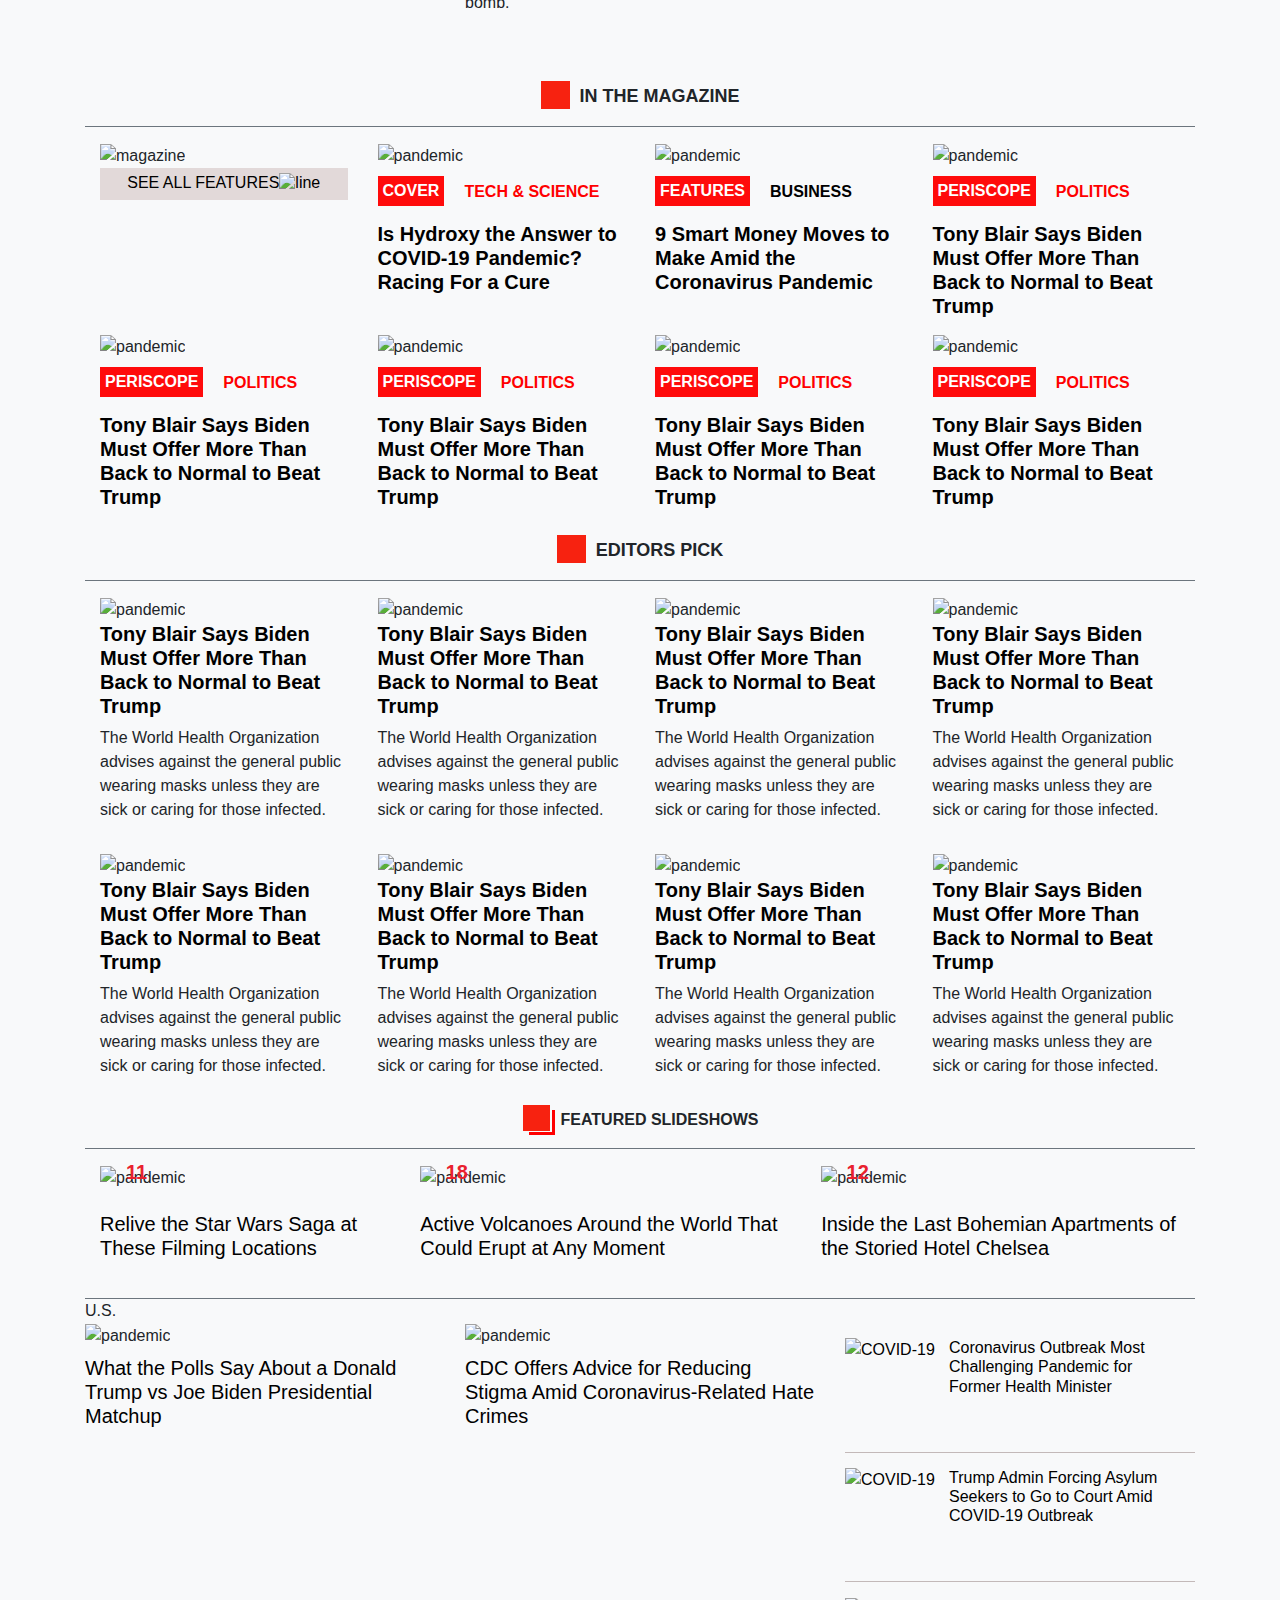
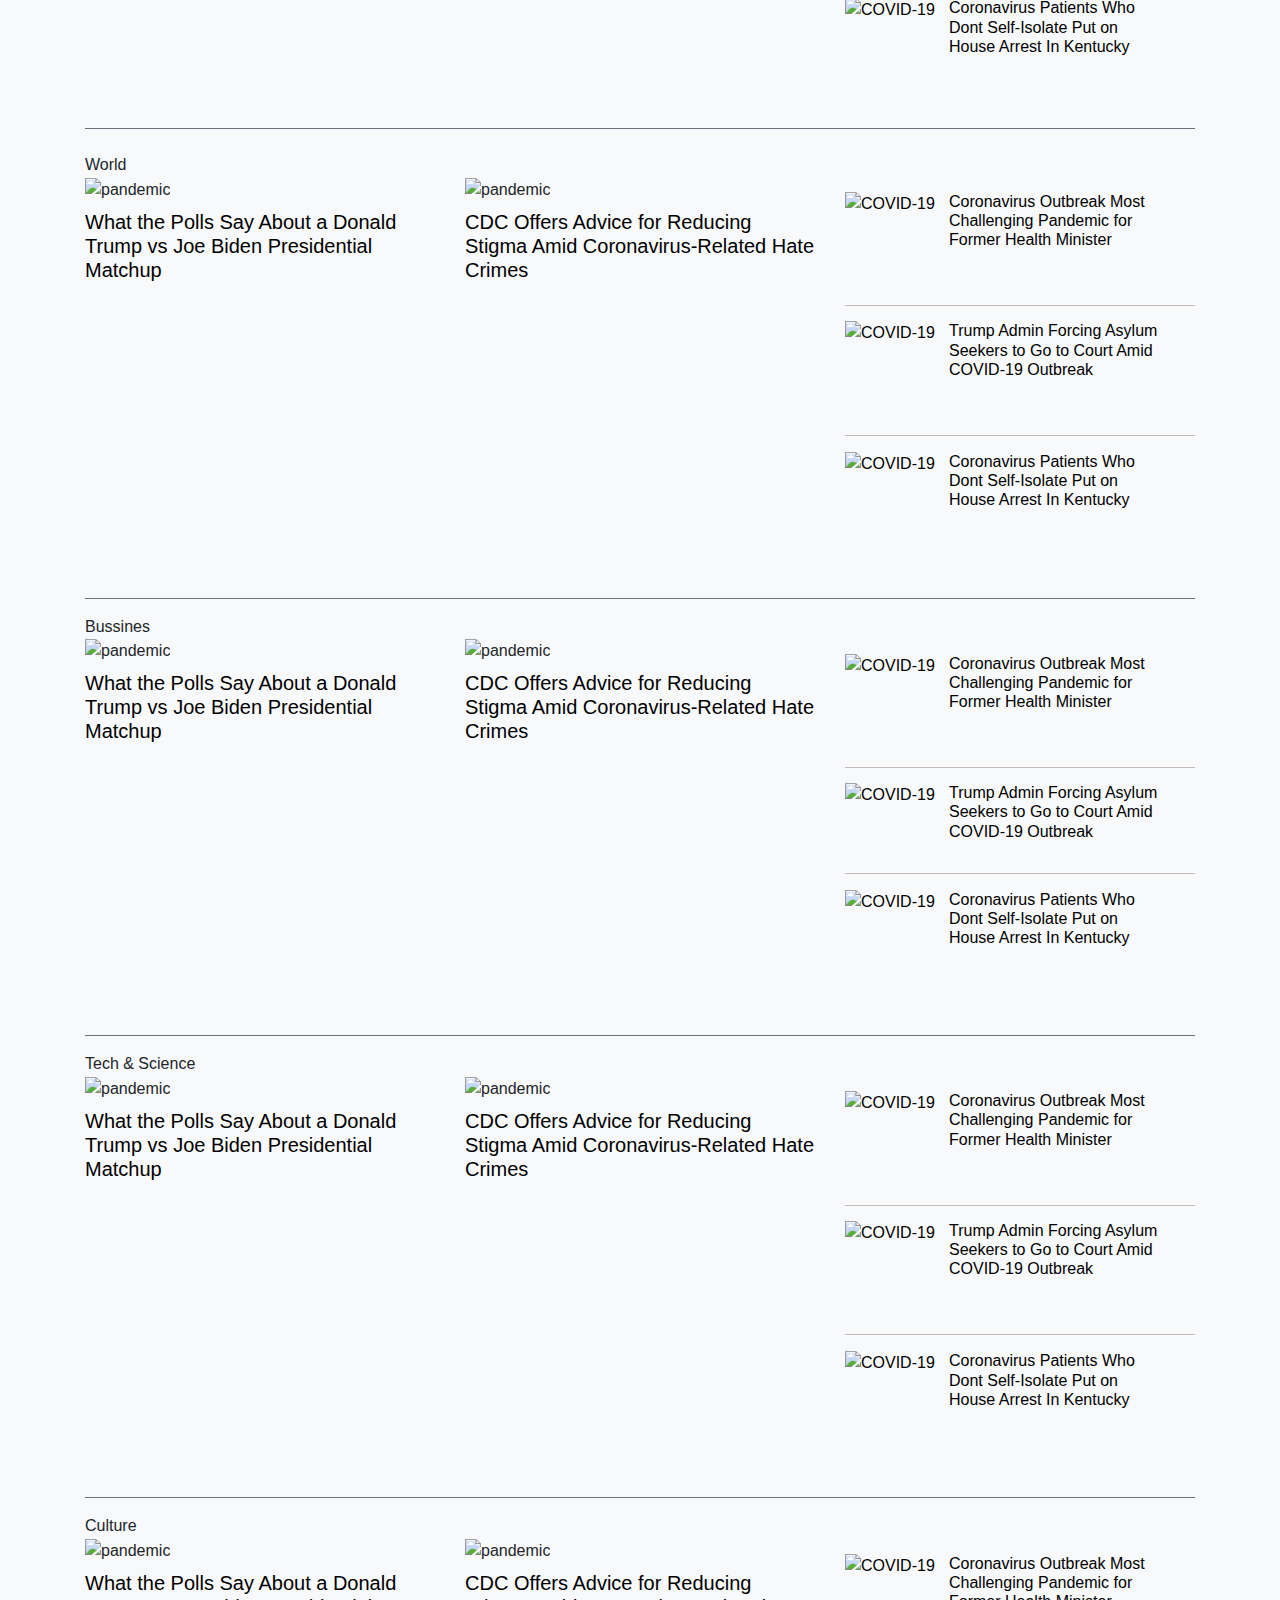
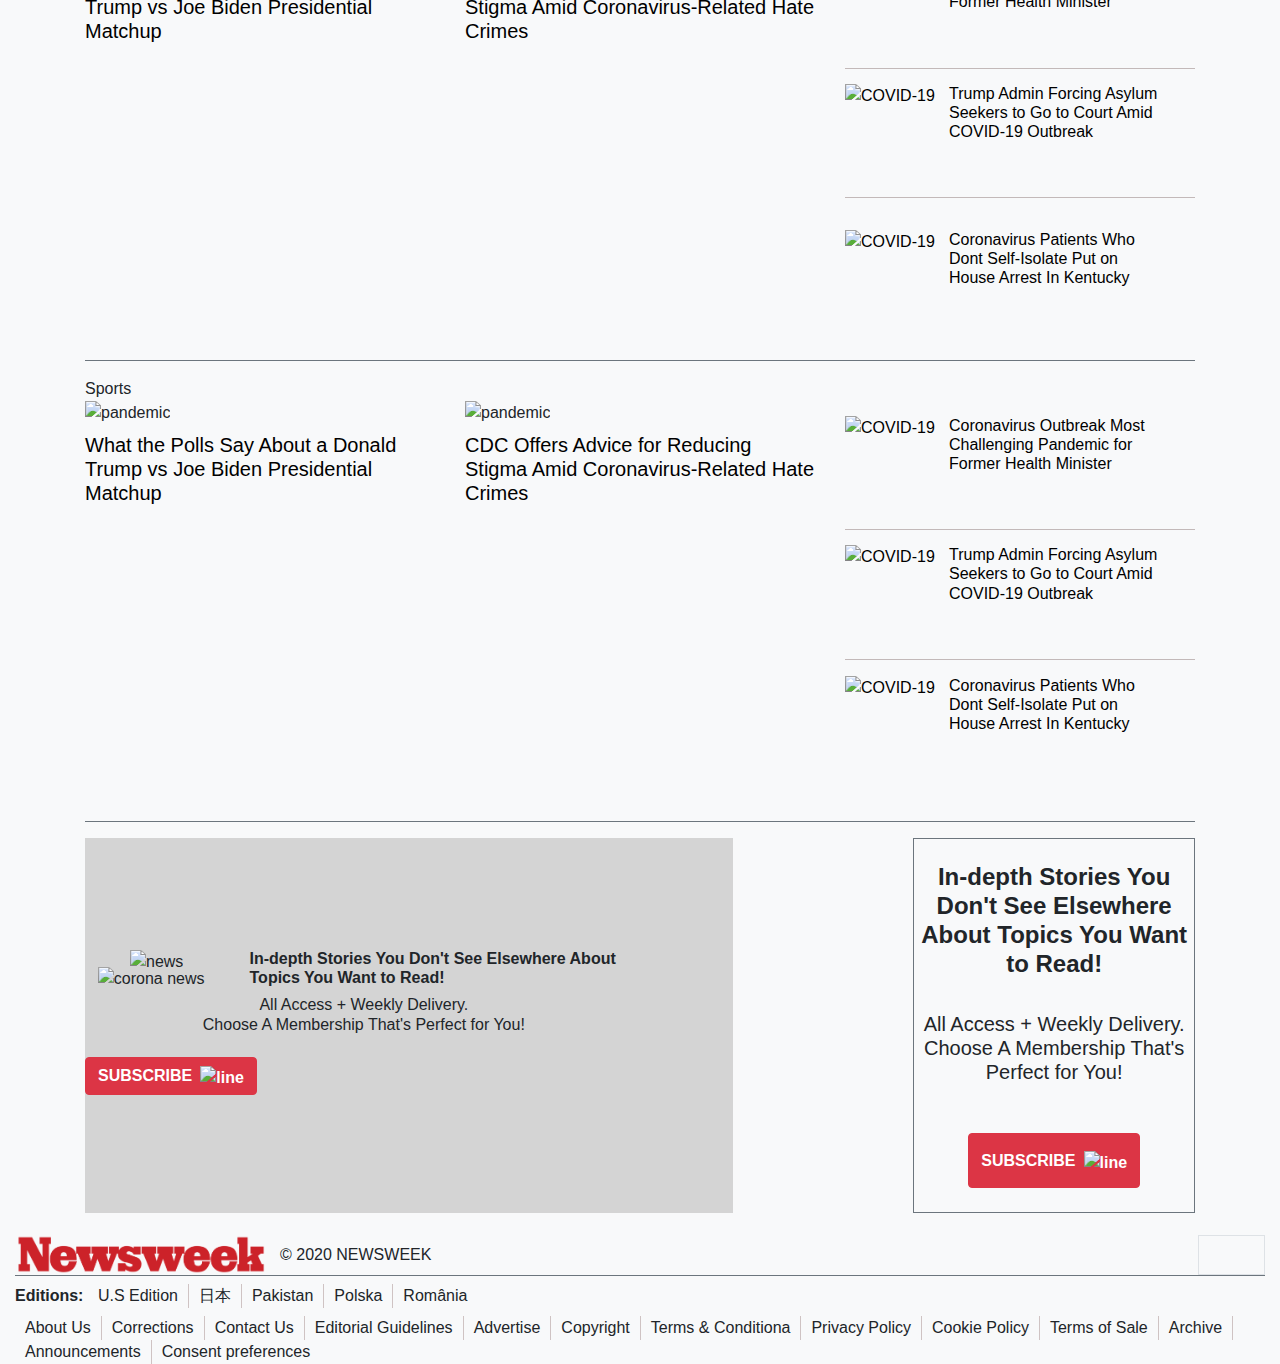
==== commit d6fe707f: "made some lint changes" ====
--- a/index.html
+++ b/index.html
@@ -334,17 +334,17 @@
                                             OPINION
 </div>
                                         <div class="opinion-items">
-                                            <article class="border border-left-0 border-right-0 border-secondary border-top-0 pt-1">
+                                            <article class="border border-left-0 border-right-0 border-secondary border-top-0 pt-1 opp">
                                                 <a href="#" class="opinion"> <img src="https://d.newsweek.com/en/full/1577248/philip-proudfoot.webp?w=63&amp;h=63&amp;f=9c1787e2df0030c16008c9418cd7f78f" alt="bonnie" class="ml-3 press"> <h6 class="font-weight-bold text-dark">Lashing Out at China Over Coronavirus Does Nothing for U.S. Interests</h6> <p class="text-gray">BY BONNIE KRISTIAN</p> </a>
                                             </article>
-                                            <article class="border border-left-0 border-right-0 border-secondary border-top-0">
-                                                <a href="#" class="opinion"> <img src="https://d.newsweek.com/en/full/1576820/lauren-brooke-eisen-jennifer-weiss-wolf.webp?w=63&amp;h=63&amp;f=6b38c54813cb0f46fd35ca396a6c5158" alt="bonnie" class="ml-3 press"> <p class="font-weight-bold text-dark">Lashing Out at China Over Coronavirus Does Nothing for U.S. Interests</p> <p class="text-gray">BY BONNIE KRISTIAN</p> </a>
-                                            </article>
-                                            <article class="border border-left-0 border-right-0 border-secondary border-top-0 last-art">
-                                                <a href="#" class="opinion"> <img src="https://d.newsweek.com/en/full/1533434/swalwell2.webp?w=63&amp;h=63&amp;f=d971ae43a285cecef71d053703ec26ad" alt="bonnie" class="ml-3 press"> <p class="font-weight-bold text-dark">Lashing Out at China Over Coronavirus Does Nothing for U.S. Interests</p> <p class="text-gray">BY BONNIE KRISTIAN</p> </a>
-                                            </article>
-                                            <article>
-                                                <a href="#" class=" opinion"> <img src="https://d.newsweek.com/en/full/1568478/bonnie-kristian.webp?w=63&amp;h=63&amp;f=ca92d03f69e06f6dd117bf04cef90475" alt="bonnie" class="ml-3 press"> <p class="font-weight-bold text-dark">Lashing Out at China Over Coronavirus Does Nothing for U.S. Interests</p> <p class="text-gray">BY BONNIE KRISTIAN</p> </a>
+                                            <article class="border border-left-0 border-right-0 border-secondary border-top-0 opp">
+                                                <a href="#" class="opinion"> <img src="https://d.newsweek.com/en/full/1576820/lauren-brooke-eisen-jennifer-weiss-wolf.webp?w=63&amp;h=63&amp;f=6b38c54813cb0f46fd35ca396a6c5158" alt="bonnie" class="ml-3 press"> <h6 class="font-weight-bold text-dark">Lashing Out at China Over Coronavirus Does Nothing for U.S. Interests</h6> <p class="text-gray">BY BONNIE KRISTIAN</p> </a>
+                                            </article>
+                                            <article class="border border-left-0 border-right-0 border-secondary border-top-0 last-art opp">
+                                                <a href="#" class="opinion"> <img src="https://d.newsweek.com/en/full/1533434/swalwell2.webp?w=63&amp;h=63&amp;f=d971ae43a285cecef71d053703ec26ad" alt="bonnie" class="ml-3 press"> <h6 class="font-weight-bold text-dark">Lashing Out at China Over Coronavirus Does Nothing for U.S. Interests</h6> <p class="text-gray">BY BONNIE KRISTIAN</p> </a>
+                                            </article>
+                                            <article class="opp">
+                                                <a href="#" class=" opinion"> <img src="https://d.newsweek.com/en/full/1568478/bonnie-kristian.webp?w=63&amp;h=63&amp;f=ca92d03f69e06f6dd117bf04cef90475" alt="bonnie" class="ml-3 press"> <h6 class="font-weight-bold text-dark">Lashing Out at China Over Coronavirus Does Nothing for U.S. Interests</h6> <p class="text-gray">BY BONNIE KRISTIAN</p> </a>
                                             </article>
                                         </div>
                                     </div>                                     
@@ -355,7 +355,7 @@
 </div>                                     
                                     <div class="debate-fr">
                                         <article class="mt-1">
-                                            <a href="#"><img src="https://d.newsweek.com/en/full/1575781/joe-biden.webp?w=466&amp;h=466&amp;f=d644274f3b1bafaee9137356cd42b688" alt="color woman" class="img-vs press"> <p class="blue font-weight-bold pt-4 text-dark">Bidens Running Mate Needs to Win Him an Entire State, Not Just a Constituency</p> </a>
+                                            <a href="#"><img src="https://d.newsweek.com/en/full/1575781/joe-biden.webp?w=466&amp;h=466&amp;f=d644274f3b1bafaee9137356cd42b688" alt="color woman" class="img-vs press"> <h6 class="blue font-weight-bold pt-4 text-dark">Bidens Running Mate Needs to Win Him an Entire State, Not Just a Constituency</h6> </a>
                                             <img src="https://d.newsweek.com/en/full/1528785/roff-new.webp?w=150&amp;h=150&amp;f=0992b2cf5c54139a019181659687bf9a" alt="Peter" class="rigth">
                                             <p class="floated">BY <strong>PETER ROFF</strong></p>
                                         </article>
@@ -365,7 +365,7 @@
 </div>
                                     <div class="debate-sg">
                                         <article>
-                                            <a href="#"><img src="https://d.newsweek.com/en/full/1573022/joe-biden-bernie-sanders.webp?w=466&amp;h=466&amp;f=18b03c77d9fb0197b3b404809e859f1e" alt="joe-biden" class="img-vs press"> <p class="blue font-weight-bold pt-4 red text-dark">A Woman of Color VP Is More Than a Consolation Prize. Its a Necessity</p> </a>
+                                            <a href="#"><img src="https://d.newsweek.com/en/full/1573022/joe-biden-bernie-sanders.webp?w=466&amp;h=466&amp;f=18b03c77d9fb0197b3b404809e859f1e" alt="joe-biden" class="img-vs press"> <h6 class="blue font-weight-bold pt-4 red text-dark">A Woman of Color VP Is More Than a Consolation Prize. Its a Necessity</h6> </a>
                                             <img src="https://d.newsweek.com/en/full/1565352/aimee-allison.webp?w=150&amp;h=150&amp;f=ae41d00ed12c8a0c6447a34ea3da29d0" alt="Aimee" class="rigth">
                                             <p class="floated">BY <strong>AIMEE ALLISON</strong></p>
                                         </article>
@@ -485,7 +485,7 @@
                                 <div class="d-flex firts-row flex-row flex-wrap mt-3">
                                     <article class="col-12 col-md-3 full-magazine"> 
                                         <img src="https://d.newsweek.com/en/full/1576902/april-03-2020-cover.webp?w=726&amp;h=969&amp;l=0&amp;t=0&amp;q=90&amp;f=99307fd8eab5e0f319870e0ae3e58509" alt="magazine" class="img-fluid news-img">
-                                        <a href="#"><p class="all-features">SEE ALL FEATURES<img src="https://g.newsweek.com/www/images/icon-arrow-right-black.svg" alt="line" class="bl-line"></p></a>
+                                        <a href="#"><h6 class="all-features">SEE ALL FEATURES<img src="https://g.newsweek.com/www/images/icon-arrow-right-black.svg" alt="line" class="bl-line"></h6></a>
                                     </article>
                                     <article class="col-12 col-md-3">
                                         <img src="https://d.newsweek.com/en/full/1575272/fe-covid-cure-opener.webp?w=767&amp;h=512&amp;l=47&amp;t=40&amp;q=90&amp;f=3c4e4b57a690a39ed4b0ccb08b74f1ae" alt="pandemic" class="img-fluid"> 
@@ -558,28 +558,28 @@
                                     <article class="col-12 col-lg-3 col-md-6">
                                         <img src="https://d.newsweek.com/en/full/1575272/fe-covid-cure-opener.webp?w=767&amp;h=512&amp;l=47&amp;t=40&amp;q=90&amp;f=3c4e4b57a690a39ed4b0ccb08b74f1ae" alt="pandemic" class="img-fluid"> 
                                         <div class="d-md-flex flex-md-wrap txt-sp">
-                                            <p class="font-weight-bold p-art"><h5 class="pb-md-0"><h5 ocused="true"><a href="file:///C:/Users/trallero/Desktop/new-york/new/apple/back/next/boostrap/Using-Bootstrap/index2.html?pgedit=1&amp;pgpvid=1#">Tony Blair Says Biden Must Offer More Than Back to Normal to Beat Trump</a></h5></h5></p>
+                                            <h5 class="pb-md-0 font-weight-bold p-art"><a href="file:///C:/Users/trallero/Desktop/new-york/new/apple/back/next/boostrap/Using-Bootstrap/index2.html?pgedit=1&amp;pgpvid=1#">Tony Blair Says Biden Must Offer More Than Back to Normal to Beat Trump</a></h5>
                                             <p class="summary">The World Health Organization advises against the general public wearing masks unless they are sick or caring for those infected.</p>
                                         </div>
                                     </article>
                                     <article class="col-12 col-lg-3 col-md-6">
                                         <img src="https://d.newsweek.com/en/full/1575272/fe-covid-cure-opener.webp?w=767&amp;h=512&amp;l=47&amp;t=40&amp;q=90&amp;f=3c4e4b57a690a39ed4b0ccb08b74f1ae" alt="pandemic" class="img-fluid"> 
                                         <div class="d-md-flex flex-md-wrap txt-sp">
-                                            <p class="font-weight-bold p-art"><h5 class="pb-md-0"><h5 spellcheck="true" data-medium-editor-element="true" role="textbox" aria-multiline="true" data-medium-editor-editor-index="4" medium-editor-index="6c7b0dad-4ff9-e3c8-1901-cc4a346dee7a" data-placeholder="Type your text" data-medium-focused="true"><a href="file:///C:/Users/trallero/Desktop/new-york/new/apple/back/next/boostrap/Using-Bootstrap/index2.html?pgedit=1&amp;pgpvid=1#">Tony Blair Says Biden Must Offer More Than Back to Normal to Beat Trump</a></h5></h5></p>
+                                            <h5 class="pb-md-0 font-weight-bold p-art"><a href="file:///C:/Users/trallero/Desktop/new-york/new/apple/back/next/boostrap/Using-Bootstrap/index2.html?pgedit=1&amp;pgpvid=1#">Tony Blair Says Biden Must Offer More Than Back to Normal to Beat Trump</a></h5>
                                             <p class="summary">The World Health Organization advises against the general public wearing masks unless they are sick or caring for those infected.</p>
                                         </div>
                                     </article>
                                     <article class="col-12 col-lg-3 col-md-6">
                                         <img src="https://d.newsweek.com/en/full/1575272/fe-covid-cure-opener.webp?w=767&amp;h=512&amp;l=47&amp;t=40&amp;q=90&amp;f=3c4e4b57a690a39ed4b0ccb08b74f1ae" alt="pandemic" class="img-fluid"> 
                                         <div class="d-md-flex flex-md-wrap txt-sp">
-                                            <p class="font-weight-bold p-art"><h5 class="pb-md-0"><h5 spellcheck="true" data-medium-editor-element="true" role="textbox" aria-multiline="true" data-medium-editor-editor-index="4" medium-editor-index="6c7b0dad-4ff9-e3c8-1901-cc4a346dee7a" data-placeholder="Type your text" data-medium-focused="true"><a href="file:///C:/Users/trallero/Desktop/new-york/new/apple/back/next/boostrap/Using-Bootstrap/index2.html?pgedit=1&amp;pgpvid=1#">Tony Blair Says Biden Must Offer More Than Back to Normal to Beat Trump</a></h5></h5></p>
+                                            <h5 class="pb-md-0 font-weight-bold p-art"><a href="file:///C:/Users/trallero/Desktop/new-york/new/apple/back/next/boostrap/Using-Bootstrap/index2.html?pgedit=1&amp;pgpvid=1#">Tony Blair Says Biden Must Offer More Than Back to Normal to Beat Trump</a></h5>
                                             <p class="summary">The World Health Organization advises against the general public wearing masks unless they are sick or caring for those infected.</p>
                                         </div>
                                     </article>
                                     <article class="col-12 col-lg-3 col-md-6">
                                         <img src="https://d.newsweek.com/en/full/1575272/fe-covid-cure-opener.webp?w=767&amp;h=512&amp;l=47&amp;t=40&amp;q=90&amp;f=3c4e4b57a690a39ed4b0ccb08b74f1ae" alt="pandemic" class="img-fluid"> 
                                         <div class="d-md-flex flex-md-wrap txt-sp">
-                                            <p class="font-weight-bold p-art"><h5 class="pb-md-0"><h5 spellcheck="true" data-medium-editor-element="true" role="textbox" aria-multiline="true" data-medium-editor-editor-index="4" medium-editor-index="6c7b0dad-4ff9-e3c8-1901-cc4a346dee7a" data-placeholder="Type your text" data-medium-focused="true"><a href="file:///C:/Users/trallero/Desktop/new-york/new/apple/back/next/boostrap/Using-Bootstrap/index2.html?pgedit=1&amp;pgpvid=1#">Tony Blair Says Biden Must Offer More Than Back to Normal to Beat Trump</a></h5></h5></p>
+                                            <h5 class="pb-md-0 font-weight-bold p-art"><a href="file:///C:/Users/trallero/Desktop/new-york/new/apple/back/next/boostrap/Using-Bootstrap/index2.html?pgedit=1&amp;pgpvid=1#">Tony Blair Says Biden Must Offer More Than Back to Normal to Beat Trump</a></h5>
                                             <p class="summary">The World Health Organization advises against the general public wearing masks unless they are sick or caring for those infected.</p>
                                         </div>
                                     </article>
@@ -588,28 +588,28 @@
                                     <article class="col-12 col-lg-3 col-md-6">
                                         <img src="https://d.newsweek.com/en/full/1575272/fe-covid-cure-opener.webp?w=767&amp;h=512&amp;l=47&amp;t=40&amp;q=90&amp;f=3c4e4b57a690a39ed4b0ccb08b74f1ae" alt="pandemic" class="img-fluid"> 
                                         <div class="d-md-flex flex-md-wrap txt-sp">
-                                            <p class="font-weight-bold p-art"><h5 class="pb-md-0"><h5 spellcheck="true" data-medium-editor-element="true" role="textbox" aria-multiline="true" data-medium-editor-editor-index="4" medium-editor-index="6c7b0dad-4ff9-e3c8-1901-cc4a346dee7a" data-placeholder="Type your text" data-medium-focused="true"><a href="file:///C:/Users/trallero/Desktop/new-york/new/apple/back/next/boostrap/Using-Bootstrap/index2.html?pgedit=1&amp;pgpvid=1#">Tony Blair Says Biden Must Offer More Than Back to Normal to Beat Trump</a></h5></h5></p>
+                                            <h5 class="pb-md-0 font-weight-bold p-art"><a href="file:///C:/Users/trallero/Desktop/new-york/new/apple/back/next/boostrap/Using-Bootstrap/index2.html?pgedit=1&amp;pgpvid=1#">Tony Blair Says Biden Must Offer More Than Back to Normal to Beat Trump</a></h5>
                                             <p class="summary">The World Health Organization advises against the general public wearing masks unless they are sick or caring for those infected.</p>
                                         </div>
                                     </article>
                                     <article class="col-12 col-lg-3 col-md-6">
                                         <img src="https://d.newsweek.com/en/full/1575272/fe-covid-cure-opener.webp?w=767&amp;h=512&amp;l=47&amp;t=40&amp;q=90&amp;f=3c4e4b57a690a39ed4b0ccb08b74f1ae" alt="pandemic" class="img-fluid"> 
                                         <div class="d-md-flex flex-md-wrap txt-sp">
-                                            <p class="font-weight-bold p-art"><h5 class="pb-md-0"><h5 spellcheck="true" data-medium-editor-element="true" role="textbox" aria-multiline="true" data-medium-editor-editor-index="4" medium-editor-index="6c7b0dad-4ff9-e3c8-1901-cc4a346dee7a" data-placeholder="Type your text" data-medium-focused="true"><a href="file:///C:/Users/trallero/Desktop/new-york/new/apple/back/next/boostrap/Using-Bootstrap/index2.html?pgedit=1&amp;pgpvid=1#">Tony Blair Says Biden Must Offer More Than Back to Normal to Beat Trump</a></h5></h5></p>
+                                            <h5 class="pb-md-0 font-weight-bold p-art"><a href="file:///C:/Users/trallero/Desktop/new-york/new/apple/back/next/boostrap/Using-Bootstrap/index2.html?pgedit=1&amp;pgpvid=1#">Tony Blair Says Biden Must Offer More Than Back to Normal to Beat Trump</a></h5>
                                             <p class="summary">The World Health Organization advises against the general public wearing masks unless they are sick or caring for those infected.</p>
                                         </div>
                                     </article>
                                     <article class="col-12 col-lg-3 col-md-6">
                                         <img src="https://d.newsweek.com/en/full/1575272/fe-covid-cure-opener.webp?w=767&amp;h=512&amp;l=47&amp;t=40&amp;q=90&amp;f=3c4e4b57a690a39ed4b0ccb08b74f1ae" alt="pandemic" class="img-fluid"> 
                                         <div class="d-md-flex flex-md-wrap txt-sp">
-                                            <p class="font-weight-bold p-art"><h5 class="pb-md-0"><h5 spellcheck="true" data-medium-editor-element="true" role="textbox" aria-multiline="true" data-medium-editor-editor-index="4" medium-editor-index="6c7b0dad-4ff9-e3c8-1901-cc4a346dee7a" data-placeholder="Type your text" data-medium-focused="true"><a href="file:///C:/Users/trallero/Desktop/new-york/new/apple/back/next/boostrap/Using-Bootstrap/index2.html?pgedit=1&amp;pgpvid=1#">Tony Blair Says Biden Must Offer More Than Back to Normal to Beat Trump</a></h5></h5></p>
+                                            <h5 class="pb-md-0 font-weight-bold p-art"><a href="file:///C:/Users/trallero/Desktop/new-york/new/apple/back/next/boostrap/Using-Bootstrap/index2.html?pgedit=1&amp;pgpvid=1#">Tony Blair Says Biden Must Offer More Than Back to Normal to Beat Trump</a></h5>
                                             <p class="summary">The World Health Organization advises against the general public wearing masks unless they are sick or caring for those infected.</p>
                                         </div>
                                     </article>
                                     <article class="col-12 col-lg-3 col-md-6">
                                         <img src="https://d.newsweek.com/en/full/1575272/fe-covid-cure-opener.webp?w=767&amp;h=512&amp;l=47&amp;t=40&amp;q=90&amp;f=3c4e4b57a690a39ed4b0ccb08b74f1ae" alt="pandemic" class="img-fluid"> 
                                         <div class="d-md-flex flex-md-wrap txt-sp">
-                                            <p class="font-weight-bold p-art"><h5 class="pb-md-0"><h5 spellcheck="true" data-medium-editor-element="true" role="textbox" aria-multiline="true" data-medium-editor-editor-index="4" medium-editor-index="6c7b0dad-4ff9-e3c8-1901-cc4a346dee7a" data-placeholder="Type your text" data-medium-focused="true"><a href="file:///C:/Users/trallero/Desktop/new-york/new/apple/back/next/boostrap/Using-Bootstrap/index2.html?pgedit=1&amp;pgpvid=1#">Tony Blair Says Biden Must Offer More Than Back to Normal to Beat Trump</a></h5></h5></p>
+                                            <h5 class="pb-md-0 font-weight-bold p-art"><a href="file:///C:/Users/trallero/Desktop/new-york/new/apple/back/next/boostrap/Using-Bootstrap/index2.html?pgedit=1&amp;pgpvid=1#">Tony Blair Says Biden Must Offer More Than Back to Normal to Beat Trump</a></h5>
                                             <p class="summary">The World Health Organization advises against the general public wearing masks unless they are sick or caring for those infected.</p>
                                         </div>
                                     </article>
@@ -666,13 +666,13 @@
                                         </div>
                                         <div class="col-md-4 us-3">
                                             <article class="bor-one bor-only mb-3 mb-md-0 pb-md-5">
-                                                <a href="#"> <img alt="COVID-19" class="press" src="https://d.newsweek.com/en/full/1577747/coronavirus-challenging-mexico-former-health-minister.webp?w=95&h=95&f=43b40dfefb6e2cb448bdc55fa1702ebb"> <h4 class="font-weight-bolder txt-art"><a href="#"></a><a href="#">Coronavirus Outbreak Most Challenging Pandemic for Former Health Minister</a></h4> </a>
+                                                <a href="#"> <img alt="COVID-19" class="press" src="https://d.newsweek.com/en/full/1577747/coronavirus-challenging-mexico-former-health-minister.webp?w=95&h=95&f=43b40dfefb6e2cb448bdc55fa1702ebb"> <h4 class="font-weight-bolder txt-art">Coronavirus Outbreak Most Challenging Pandemic for Former Health Minister</h4> </a>
                                             </article>
                                             <article class="bor-one bor-only mb-3 mb-md-0 pb-md-5">
-                                                <a href="#"> <img alt="COVID-19" class="press" src="https://d.newsweek.com/en/full/1577860/immigration-hear.webp?w=95&h=95&f=467fb942c76394fd302e7581861346db"> <h4 class="font-weight-bolder txt-art"><a href="#"></a><a href="#">Trump Admin Forcing Asylum Seekers to Go to Court Amid COVID-19 Outbreak</a></h4> </a>
+                                                <a href="#"> <img alt="COVID-19" class="press" src="https://d.newsweek.com/en/full/1577860/immigration-hear.webp?w=95&h=95&f=467fb942c76394fd302e7581861346db"> <h4 class="font-weight-bolder txt-art">Trump Admin Forcing Asylum Seekers to Go to Court Amid COVID-19 Outbreak</h4> </a>
                                             </article>
                                             <article class="bor-only mt-md-3 pb-md-5">
-                                                <a href="#"> <img alt="COVID-19" class="press" src="https://d.newsweek.com/en/full/1577854/kentucky-playground.webp?w=95&h=95&f=dc75aa167bd3d5ad3bd879cb0710d317"> <h4 class="font-weight-bolder txt-art"><a href="#"></a><a href="#">Coronavirus Patients Who Dont Self-Isolate Put on House Arrest In Kentucky</a></h4> </a>
+                                                <a href="#"> <img alt="COVID-19" class="press" src="https://d.newsweek.com/en/full/1577854/kentucky-playground.webp?w=95&h=95&f=dc75aa167bd3d5ad3bd879cb0710d317"> <h4 class="font-weight-bolder txt-art">Coronavirus Patients Who Dont Self-Isolate Put on House Arrest In Kentucky</h4> </a>
                                             </article>
                                         </div>
                                     </div>
@@ -696,13 +696,13 @@
                                         </div>
                                         <div class="col-md-4 pb-3 us-3">
                                             <article class="bor-one bor-only pb-md-5">
-                                                <a href="#"> <img alt="COVID-19" class="press" src="https://d.newsweek.com/en/full/1577747/coronavirus-challenging-mexico-former-health-minister.webp?w=95&h=95&f=43b40dfefb6e2cb448bdc55fa1702ebb"> <h4 class="font-weight-bolder txt-art"><a href="#"></a><a href="#">Coronavirus Outbreak Most Challenging Pandemic for Former Health Minister</a></h4> </a>
+                                                <a href="#"> <img alt="COVID-19" class="press" src="https://d.newsweek.com/en/full/1577747/coronavirus-challenging-mexico-former-health-minister.webp?w=95&h=95&f=43b40dfefb6e2cb448bdc55fa1702ebb"> <h4 class="font-weight-bolder txt-art">Coronavirus Outbreak Most Challenging Pandemic for Former Health Minister </h4></a>
                                             </article>
                                             <article class="bor-one bor-only mb-3 pb-md-5">
-                                                <a href="#"> <img alt="COVID-19" class="press" src="https://d.newsweek.com/en/full/1577860/immigration-hear.webp?w=95&h=95&f=467fb942c76394fd302e7581861346db"> <h4 class="font-weight-bolder txt-art"><a href="#"></a><a href="#">Trump Admin Forcing Asylum Seekers to Go to Court Amid COVID-19 Outbreak</a></h4> </a>
+                                                <a href="#"> <img alt="COVID-19" class="press" src="https://d.newsweek.com/en/full/1577860/immigration-hear.webp?w=95&h=95&f=467fb942c76394fd302e7581861346db"> <h4 class="font-weight-bolder txt-art">Trump Admin Forcing Asylum Seekers to Go to Court Amid COVID-19 Outbreak</h4></a>
                                             </article>
                                             <article class="border-secondary mt-md-3 pb-md-5">
-                                                <a href="#"> <img alt="COVID-19" class="press" src="https://d.newsweek.com/en/full/1577854/kentucky-playground.webp?w=95&h=95&f=dc75aa167bd3d5ad3bd879cb0710d317"> <h4 class="font-weight-bolder txt-art"><a href="#"></a><a href="#">Coronavirus Patients Who Dont Self-Isolate Put on House Arrest In Kentucky</a></h4> </a>
+                                                <a href="#"> <img alt="COVID-19" class="press" src="https://d.newsweek.com/en/full/1577854/kentucky-playground.webp?w=95&h=95&f=dc75aa167bd3d5ad3bd879cb0710d317"> <h4 class="font-weight-bolder txt-art">Coronavirus Patients Who Dont Self-Isolate Put on House Arrest In Kentucky</h4></a>
                                             </article>
                                         </div>
                                     </div>
@@ -726,13 +726,13 @@
                                         </div>
                                         <div class="col-md-4 pb-3 us-3">
                                             <article class="bor-one bor-only pb-md-5">
-                                                <a href="#"> <img alt="COVID-19" class="press" src="https://d.newsweek.com/en/full/1577747/coronavirus-challenging-mexico-former-health-minister.webp?w=95&h=95&f=43b40dfefb6e2cb448bdc55fa1702ebb"> <h4 class="font-weight-bolder txt-art"><a href="#"></a><a href="#">Coronavirus Outbreak Most Challenging Pandemic for Former Health Minister</a></h4> </a>
+                                                <a href="#"> <img alt="COVID-19" class="press" src="https://d.newsweek.com/en/full/1577747/coronavirus-challenging-mexico-former-health-minister.webp?w=95&h=95&f=43b40dfefb6e2cb448bdc55fa1702ebb"> <h4 class="font-weight-bolder txt-art">Coronavirus Outbreak Most Challenging Pandemic for Former Health Minister</h4> </a>
                                             </article>
                                             <article class="bor-one bor-only mb-3 pb-md-4">
-                                                <a href="#"> <img alt="COVID-19" class="press" src="https://d.newsweek.com/en/full/1577860/immigration-hear.webp?w=95&h=95&f=467fb942c76394fd302e7581861346db"> <h4 class="font-weight-bolder txt-art"><a href="#"></a><a href="#">Trump Admin Forcing Asylum Seekers to Go to Court Amid COVID-19 Outbreak</a></h4> </a>
+                                                <a href="#"> <img alt="COVID-19" class="press" src="https://d.newsweek.com/en/full/1577860/immigration-hear.webp?w=95&h=95&f=467fb942c76394fd302e7581861346db"> <h4 class="font-weight-bolder txt-art">Trump Admin Forcing Asylum Seekers to Go to Court Amid COVID-19 Outbreak</h4> </a>
                                             </article>
                                             <article class="border-secondary mt-md-3 pb-md-5">
-                                                <a href="#"> <img alt="COVID-19" class="press" src="https://d.newsweek.com/en/full/1577854/kentucky-playground.webp?w=95&h=95&f=dc75aa167bd3d5ad3bd879cb0710d317"> <h4 class="font-weight-bolder txt-art"><a href="#"></a><a href="#">Coronavirus Patients Who Dont Self-Isolate Put on House Arrest In Kentucky</a></h4> </a>
+                                                <a href="#"> <img alt="COVID-19" class="press" src="https://d.newsweek.com/en/full/1577854/kentucky-playground.webp?w=95&h=95&f=dc75aa167bd3d5ad3bd879cb0710d317"> <h4 class="font-weight-bolder txt-art">Coronavirus Patients Who Dont Self-Isolate Put on House Arrest In Kentucky</h4> </a>
                                             </article>
                                         </div>
                                     </div>
@@ -756,13 +756,13 @@
                                         </div>
                                         <div class="col-md-4 pb-3 us-3">
                                             <article class="bor-one bor-only pb-md-5">
-                                                <a href="#"> <img alt="COVID-19" class="press" src="https://d.newsweek.com/en/full/1577747/coronavirus-challenging-mexico-former-health-minister.webp?w=95&h=95&f=43b40dfefb6e2cb448bdc55fa1702ebb"> <h4 class="font-weight-bolder txt-art"><a href="#"></a><a href="#">Coronavirus Outbreak Most Challenging Pandemic for Former Health Minister</a></h4> </a>
+                                                <a href="#"> <img alt="COVID-19" class="press" src="https://d.newsweek.com/en/full/1577747/coronavirus-challenging-mexico-former-health-minister.webp?w=95&h=95&f=43b40dfefb6e2cb448bdc55fa1702ebb"> <h4 class="font-weight-bolder txt-art">Coronavirus Outbreak Most Challenging Pandemic for Former Health Minister</h4> </a>
                                             </article>
                                             <article class="bor-one bor-only mb-3 pb-md-5">
-                                                <a href="#"> <img alt="COVID-19" class="press" src="https://d.newsweek.com/en/full/1577860/immigration-hear.webp?w=95&h=95&f=467fb942c76394fd302e7581861346db"> <h4 class="font-weight-bolder txt-art"><a href="#"></a><a href="#">Trump Admin Forcing Asylum Seekers to Go to Court Amid COVID-19 Outbreak</a></h4> </a>
+                                                <a href="#"> <img alt="COVID-19" class="press" src="https://d.newsweek.com/en/full/1577860/immigration-hear.webp?w=95&h=95&f=467fb942c76394fd302e7581861346db"> <h4 class="font-weight-bolder txt-art">Trump Admin Forcing Asylum Seekers to Go to Court Amid COVID-19 Outbreak</h4> </a>
                                             </article>
                                             <article class="mt-md-3 pb-md-5">
-                                                <a href="#"> <img alt="COVID-19" class="press" src="https://d.newsweek.com/en/full/1577854/kentucky-playground.webp?w=95&h=95&f=dc75aa167bd3d5ad3bd879cb0710d317"> <h4 class="font-weight-bolder txt-art"><a href="#"></a><a href="#">Coronavirus Patients Who Dont Self-Isolate Put on House Arrest In Kentucky</a></h4> </a>
+                                                <a href="#"> <img alt="COVID-19" class="press" src="https://d.newsweek.com/en/full/1577854/kentucky-playground.webp?w=95&h=95&f=dc75aa167bd3d5ad3bd879cb0710d317"> <h4 class="font-weight-bolder txt-art">Coronavirus Patients Who Dont Self-Isolate Put on House Arrest In Kentucky</h4> </a>
                                             </article>
                                         </div>
                                     </div>
@@ -786,13 +786,13 @@
                                         </div>
                                         <div class="col-md-4 us-3">
                                             <article class="bor-one bor-only  pb-md-5 pt-md-3">
-                                                <a href="#"> <img alt="COVID-19" class="press" src="https://d.newsweek.com/en/full/1577747/coronavirus-challenging-mexico-former-health-minister.webp?w=95&h=95&f=43b40dfefb6e2cb448bdc55fa1702ebb"> <h4 class="font-weight-bolder txt-art"><a href="#"></a><a href="#">Coronavirus Outbreak Most Challenging Pandemic for Former Health Minister</a></h4> </a>
+                                                <a href="#"> <img alt="COVID-19" class="press" src="https://d.newsweek.com/en/full/1577747/coronavirus-challenging-mexico-former-health-minister.webp?w=95&h=95&f=43b40dfefb6e2cb448bdc55fa1702ebb"> <h4 class="font-weight-bolder txt-art">Coronavirus Outbreak Most Challenging Pandemic for Former Health Minister</h4> </a>
                                             </article>
                                             <article class="bor-one bor-only pb-md-5">
-                                                <a href="#"> <img alt="COVID-19" class="press" src="https://d.newsweek.com/en/full/1577860/immigration-hear.webp?w=95&h=95&f=467fb942c76394fd302e7581861346db"> <h4 class="font-weight-bolder txt-art"><a href="#"></a><a href="#">Trump Admin Forcing Asylum Seekers to Go to Court Amid COVID-19 Outbreak</a></h4> </a>
+                                                <a href="#"> <img alt="COVID-19" class="press" src="https://d.newsweek.com/en/full/1577860/immigration-hear.webp?w=95&h=95&f=467fb942c76394fd302e7581861346db"> <h4 class="font-weight-bolder txt-art">Trump Admin Forcing Asylum Seekers to Go to Court Amid COVID-19 Outbreak</h4> </a>
                                             </article>
                                             <article class="mt-md-3  pb-md-5">
-                                                <a href="#"> <img alt="COVID-19" class="mb-3 mt-3 press" src="https://d.newsweek.com/en/full/1577854/kentucky-playground.webp?w=95&h=95&f=dc75aa167bd3d5ad3bd879cb0710d317"> <h4 class="font-weight-bolder pt-3 txt-art"><a href="#"></a><a href="#">Coronavirus Patients Who Dont Self-Isolate Put on House Arrest In Kentucky</a></h4> </a>
+                                                <a href="#"> <img alt="COVID-19" class="mb-3 mt-3 press" src="https://d.newsweek.com/en/full/1577854/kentucky-playground.webp?w=95&h=95&f=dc75aa167bd3d5ad3bd879cb0710d317"> <h4 class="font-weight-bolder pt-3 txt-art">Coronavirus Patients Who Dont Self-Isolate Put on House Arrest In Kentucky</h4> </a>
                                             </article>
                                         </div>
                                     </div>
@@ -816,13 +816,13 @@
                                         </div>
                                         <div class="col-md-4  us-3">
                                             <article class="bor-one bor-only pb-md-5">
-                                                <a href="#"> <img alt="COVID-19" class="press" src="https://d.newsweek.com/en/full/1577747/coronavirus-challenging-mexico-former-health-minister.webp?w=95&h=95&f=43b40dfefb6e2cb448bdc55fa1702ebb"> <h4 class="font-weight-bolder txt-art"><a href="#"></a><a href="#">Coronavirus Outbreak Most Challenging Pandemic for Former Health Minister</a></h4> </a>
+                                                <a href="#"> <img alt="COVID-19" class="press" src="https://d.newsweek.com/en/full/1577747/coronavirus-challenging-mexico-former-health-minister.webp?w=95&h=95&f=43b40dfefb6e2cb448bdc55fa1702ebb"> <h4 class="font-weight-bolder txt-art">Coronavirus Outbreak Most Challenging Pandemic for Former Health Minister</h4> </a>
                                             </article>
                                             <article class="bor-one bor-only mb-3 pb-md-5">
-                                                <a href="#"> <img alt="COVID-19" class="press" src="https://d.newsweek.com/en/full/1577860/immigration-hear.webp?w=95&h=95&f=467fb942c76394fd302e7581861346db"> <h4 class="font-weight-bolder txt-art"><a href="#"></a><a href="#">Trump Admin Forcing Asylum Seekers to Go to Court Amid COVID-19 Outbreak</a></h4> </a>
+                                                <a href="#"> <img alt="COVID-19" class="press" src="https://d.newsweek.com/en/full/1577860/immigration-hear.webp?w=95&h=95&f=467fb942c76394fd302e7581861346db"> <h4 class="font-weight-bolder txt-art">Trump Admin Forcing Asylum Seekers to Go to Court Amid COVID-19 Outbreak</h4> </a>
                                             </article>
                                             <article class="mt-md-3 pb-md-5">
-                                                <a href="#"> <img alt="COVID-19" class="press" src="https://d.newsweek.com/en/full/1577854/kentucky-playground.webp?w=95&h=95&f=dc75aa167bd3d5ad3bd879cb0710d317"> <h4 class="font-weight-bolder txt-art"><a href="#"></a><a href="#">Coronavirus Patients Who Dont Self-Isolate Put on House Arrest In Kentucky</a></h4> </a>
+                                                <a href="#"> <img alt="COVID-19" class="press" src="https://d.newsweek.com/en/full/1577854/kentucky-playground.webp?w=95&h=95&f=dc75aa167bd3d5ad3bd879cb0710d317"> <h4 class="font-weight-bolder txt-art">Coronavirus Patients Who Dont Self-Isolate Put on House Arrest In Kentucky</h4> </a>
                                             </article>
                                         </div>
                                     </div>
--- a/style.css
+++ b/style.css
@@ -1,682 +1,689 @@
 * {
+  padding: 0;
+  margin: 0;
+  box-sizing: border-box;
+  position: relative;
+  z-index: -2;
+}
+
+.logo {
+  margin-left: -16px;
+  margin-top: 4px;
+  height: 39px;
+}
+
+.nav1 {
+  background-color: #f00;
+  align-items: center;
+}
+
+@media screen and (max-width: 767px) {
+  .nav1 {
+    margin: 0;
+    min-width: 100vw;
+  }
+}
+
+.weather {
+  width: 30px;
+}
+
+@media screen and (max-width: 575px) {
+  .location {
+    display: none;
+  }
+}
+
+.new-sb {
+  justify-content: flex-end;
+}
+
+.f-Nav {
+  width: 100%;
+}
+
+@media screen and (max-width: 399px) {
+  .cloudy {
+    display: none;
+  }
+}
+
+.as {
+  background-color: #f00;
+}
+
+@media screen and (min-width: 992px) {
+  .Logo {
+    width: 500px;
+    margin-left: 10vw;
+  }
+
+  .second-p {
+    order: 1;
+  }
+
+  .final-p {
+    order: 2;
+    margin-top: 40px;
+  }
+
+  .cloudy {
+    line-height: 40px;
+    margin-left: 20px;
+  }
+}
+
+@media screen and (min-width: 1200px) {
+  .Logo {
+    margin-left: 175px;
+  }
+}
+
+.float-l {
+  width: 80px;
+}
+
+.notices {
+  padding-left: 0;
+  margin-top: -22px;
+  background-color: #fff;
+  position: relative;
+  padding-right: 0;
+  height: 50px;
+  line-height: 50px;
+}
+
+.txt {
+  border-style: none;
+  width: 62px;
+}
+
+@media screen and (max-width: 991px) {
+  .Logo {
+    width: 150px;
+  }
+}
+
+@media screen and (max-width: 991px) {
+  .notices {
+    display: none;
+  }
+}
+
+a {
+  color: #000;
+}
+
+a:hover {
+  text-decoration: none;
+}
+
+.notices a {
+  color: #000;
+  border-right: 1px solid #968585;
+  padding-right: 4px;
+  margin-right: -3px;
+}
+
+@media screen and (max-width: 991px) {
+  .date {
+    display: none;
+  }
+}
+
+@media screen and (min-width: 992px) {
+  .whole-n {
+    margin-bottom: 25px;
+  }
+}
+
+.firts-Li {
+  margin-left: 10px;
+}
+
+@media screen and (min-width: 1200px) {
+  .notices a {
+    padding-right: 10px;
+  }
+}
+
+.press {
+  position: relative;
+  float: left;
+  clear: both;
+}
+
+h4.txt-art {
+  font-size: 16px;
+  color: #000;
+  margin-left: 104px;
+  margin-right: 30px;
+}
+
+p.txt-p {
+  font-size: 13px;
+  margin-left: 104px;
+  margin-right: 30px;
+}
+
+.bor-two {
+  padding-top: 15px;
+  padding-bottom: 5px;
+  border-top: 1px solid #d1cbcb;
+  border-bottom: 1px solid #c3b9b9;
+}
+
+.txt-h4 {
+  font-size: 14px;
+  color: #000;
+}
+
+.border-up {
+  border-top: 1px solid #dacfcf;
+}
+
+.opinion p {
+  margin-top: 0;
+  margin-bottom: 6px;
+  margin-left: 80px;
+  font-size: 12px;
+}
+
+.text-gray {
+  color: #878383;
+}
+
+.div-art article {
+  padding-bottom: 10px;
+  padding-top: 10px;
+  border-bottom: 1px solid #d8cece;
+  line-height: 30px;
+}
+
+article.last-art {
+  border-bottom-style: none;
+}
+
+.img-vs {
+  width: 95px;
+  height: 95px;
+}
+
+.blue {
+  border-top: 4px solid #f00;
+  position: relative;
+  bottom: 2px;
+  top: -3px;
+  font-size: 13px;
+  padding-left: 110px;
+}
+
+.rigth {
+  height: 60px;
+  float: right;
+  margin-top: 33px;
+}
+
+.floated {
+  clear: left;
+  margin-top: 60px;
+  border-top: 5px double #cabebe;
+}
+
+.vs {
+  width: 39px;
+  border-radius: 100px;
+  background-color: #000;
+  border: 7px solid #000;
+  color: #fff;
+  text-align: center;
+  margin: 42px auto 25px;
+}
+
+.red {
+  border-top-color: #1f00ff;
+}
+
+h3 {
+  font-size: 20px;
+  font-weight: bolder;
+}
+
+.art-h4 {
+  font-size: 17px;
+  font-weight: bolder;
+  margin-top: 10px;
+}
+
+.bor-one {
+  padding-top: 15px;
+  padding-bottom: 25px;
+  border-bottom: 1px solid #c3b9b9;
+}
+
+.bor-only {
+  padding-bottom: 70px;
+}
+
+.bor-un {
+  padding-bottom: 50px;
+}
+
+.newbtn {
+  width: 300px;
+  background-color: #d8d8d8;
+  padding-left: 20px;
+  padding-top: 20px;
+  padding-right: 15px;
+  margin: 40px auto;
+}
+
+.line {
+  height: 20px;
+}
+
+.n-icon {
+  width: 29px;
+  height: 28px;
+  background: url(https://g.newsweek.com/www/images/logo-n1.svg) center/contain no-repeat #f72210;
+  margin-right: 10px;
+  float: left;
+  margin-top: 10px;
+  position: relative;
+  z-index: 11;
+}
+
+.border-secundary {
+  border: 1px solid #909090;
+}
+
+.bl-line {
+  height: 10px;
+  margin-bottom: 3px;
+}
+
+.all-features {
+  text-align: center;
+  padding-top: 5px;
+  padding-bottom: 5px;
+  background-color: #e2d9d9;
+}
+
+.bg-red {
+  float: left;
+  margin-right: 20px;
+  padding: 3px 5px;
+  background-color: #ff0b0b;
+  position: relative;
+}
+
+.p-art {
+  clear: both;
+}
+
+.inside {
+  position: relative;
+  bottom: 38px;
+}
+
+.last {
+  position: relative;
+}
+
+.magazine {
+  font-size: 18px;
+  margin-top: 10px;
+}
+
+.nn-icon {
+  border-bottom: 3px solid red;
+  border-right: 3px solid red;
+  display: block;
+  content: "";
+  width: 26px;
+  height: 25px;
+  z-index: -3;
+  position: relative;
+  top: 5px;
+  left: 6px;
+}
+
+.count-link {
+  width: 70px;
+  height: 52px;
+  display: block;
+  position: relative;
+  bottom: 47px;
+  left: -9px;
+  font-weight: bold;
+  font-size: 20px;
+  line-height: 58px;
+  text-indent: 5px;
+  text-align: center;
+  background: url(https://g.newsweek.com/themes/newsweek/images/icon-slideshows-nw.png) 0 0/contain no-repeat;
+  color: #e9212e;
+}
+
+.up-txt {
+  position: relative;
+  bottom: 30px;
+}
+
+.text-red {
+  color: #f00;
+}
+
+.cor-week {
+  top: 17px;
+  right: 45px;
+}
+
+.new-wk {
+  position: relative;
+  left: 45px;
+}
+
+.bt-sub {
+  align-items: center;
+  display: flex;
+  margin-top: 23px;
+}
+
+.phone {
+  height: 375px;
+  background: url(https://d.newsweek.com/en/full/1541302/starting5-homepage.png?w=397&h=265&q=90&f=742bce9a6f72dd8f19ba2e7fd5db06e5) center center / cover no-repeat;
+}
+
+.log {
+  width: 300px;
+  position: relative;
+  z-index: -2;
+  bottom: 100px;
+  float: left;
+}
+
+.copyr {
+  clear: left;
+  margin-top: -12px;
+}
+
+.logo-trans {
+  width: 250px;
+}
+
+footer {
+  margin-top: 22px;
+}
+
+.newl i {
+  font-size: 25px;
+  margin-right: 7px;
+  color: #b1aeae;
+}
+
+.footer-ul {
+  list-style-type: none;
+}
+
+.footer-ul li {
+  padding-right: 10px;
+  border-right: 1px solid #cfc3c3;
+  padding-left: 10px;
+}
+
+li.no-right {
+  border-right: 0 solid;
+  padding-right: 0;
+}
+
+@media screen and (min-width: 768px) {
+  .new-ro article {
+    width: 30%;
+  }
+}
+
+main {
+  margin-top: 10px;
+  padding-left: 15px;
+  padding-right: 15px;
+}
+
+.culture-item {
+  width: 30%;
+}
+
+.more-stories .ar-h4 {
+  font-size: 16px;
+  font-weight: bolder;
+}
+
+.block-title {
+  color: #959393;
+}
+
+.firts-row article {
+  padding-right: 15px;
+  padding-left: 15px;
+}
+
+.ft-items article {
+  padding-right: 15px;
+  padding-left: 15px;
+}
+
+.sub-txt {
+  bottom: 32px;
+  background-color: #e6dada;
+  color: #f00;
+}
+
+.subs-let {
+  background-color: #d4d4d4;
+}
+
+.ar-h45 {
+  font-size: 16px;
+}
+
+@media screen and (max-width: 1299px) {
+  .main {
     padding: 0;
     margin: 0;
-    box-sizing: border-box;
+    max-width: 100vw;
+  }
+
+  .as {
+    padding: 0;
+    margin: 0;
+    min-width: 100%;
+  }
+
+  .foot {
+    margin: 0;
+    min-width: 100%;
+  }
+}
+
+@media screen and (max-width: 991px) {
+  .phone {
+    height: auto;
     position: relative;
-    z-index: -2;
-}
-
-.logo {
-    margin-left: -16px;
-    margin-top: 4px;
-    height: 39px;
-}
-
-.nav1 {
-    background-color: #f00;
-    align-items: center;
+  }
+
+  .art {
+    min-width: 100%;
+  }
 }
 
 @media screen and (max-width: 767px) {
-    .nav1 {
-        margin: 0;
-        min-width: 100vw;
-    }
-}
-
-.weather {
-    width: 30px;
-}
-
-@media screen and (max-width: 575px) {
-    .location {
-        display: none;
-    }
-}
-
-.new-sb {
-    justify-content: flex-end;
-}
-
-.f-Nav {
+  .imgp {
     width: 100%;
-}
-
-@media screen and (max-width: 399px) {
-    .cloudy {
-        display: none;
-    }
-}
-
-.as {
-    background-color: #f00;
-}
-
-@media screen and (min-width: 992px) {
-    .Logo {
-        width: 500px;
-        margin-left: 10vw;
-    }
-
-    .second-p {
-        order: 1;
-    }
-
-    .final-p {
-        order: 2;
-        margin-top: 40px;
-    }
-
-    .cloudy {
-        line-height: 40px;
-        margin-left: 20px;
-    }
-}
-
-@media screen and (min-width: 1200px) {
-    .Logo {
-        margin-left: 175px;
-    }
-}
-
-.float-l {
-    width: 80px;
-}
-
-.notices {
+  }
+
+  .culture-item {
+    width: 100%;
+  }
+
+  .culture-item article {
+    width: 100%;
+  }
+
+  .culture-item img {
+    width: 100%;
+  }
+
+  .firts-row article {
+    padding-right: 0;
     padding-left: 0;
-    margin-top: -22px;
-    background-color: #fff;
+  }
+
+  .opinion img {
     position: relative;
-    padding-right: 0;
+    top: 2px;
+    height: 43px;
+  }
+}
+
+@media screen and (max-width: 479px) {
+  .opinion img {
+    top: 7px;
     height: 50px;
-    line-height: 50px;
-}
-
-.txt {
-    border-style: none;
-    width: 62px;
+  }
+}
+
+@media screen and (max-width: 767px) {
+  .latest .wrap {
+    clear: both;
+  }
+
+  .latest {
+    margin-bottom: 20px;
+  }
+}
+
+.rezise {
+  height: 83px;
+}
+
+.col3 .latest article {
+  clear: both;
 }
 
 @media screen and (max-width: 991px) {
-    .Logo {
-        width: 150px;
-    }
+  .col3 .latest article {
+    height: 131px;
+  }
+}
+
+@media screen and (max-width: 574px) {
+  .phone {
+    height: 100px;
+  }
+}
+
+@media screen and (max-width: 574px) {
+  .txt-all {
+    text-align: center;
+    clear: both;
+  }
+
+  .art {
+    margin-bottom: 15px;
+  }
+}
+
+@media screen and (max-width: 574px) {
+  .cor-week {
+    margin-bottom: 10px;
+  }
+
+  .movement {
+    float: none !important;
+  }
+}
+
+@media screen and (max-width: 767px) {
+  .txt-all {
+    text-align: center;
+  }
+}
+
+@media screen and (max-width: 574px) {
+  .magazine-img {
+    display: flex;
+  }
+}
+
+@media screen and (min-width: 1024px) {
+  .rezise {
+    height: 125px;
+  }
+}
+
+@media screen and (min-width: 799px) and (max-width: 991px) {
+  .news-img {
+    height: 307px;
+  }
 }
 
 @media screen and (max-width: 991px) {
-    .notices {
-        display: none;
-    }
-}
-
-a {
-    color: #000;
-}
-
-a:hover {
-    text-decoration: none;
-}
-
-.notices a {
-    color: #000;
-    border-right: 1px solid #968585;
-    padding-right: 4px;
-    margin-right: -3px;
-}
-
-@media screen and (max-width: 991px) {
-    .date {
-        display: none;
-    }
-}
-
-@media screen and (min-width: 992px) {
-    .whole-n {
-        margin-bottom: 25px;
-    }
-}
-
-.firts-Li {
-    margin-left: 10px;
-}
-
-@media screen and (min-width: 1200px) {
-    .notices a {
-        padding-right: 10px;
-    }
-}
-
-.press {
-    position: relative;
-    float: left;
-    clear: both;
-}
-
-h4.txt-art {
-    font-size: 16px;
-    color: #000;
-    margin-left: 104px;
-    margin-right: 30px;
-}
-
-p.txt-p {
-    font-size: 13px;
-    margin-left: 104px;
-    margin-right: 30px;
-}
-
-.bor-two {
-    padding-top: 15px;
-    padding-bottom: 5px;
-    border-top: 1px solid #d1cbcb;
-    border-bottom: 1px solid #c3b9b9;
-}
-
-.txt-h4 {
-    font-size: 14px;
-    color: #000;
-}
-
-.border-up {
-    border-top: 1px solid #dacfcf;
-}
-
-.opinion p {
-    margin-top: 0;
-    margin-bottom: 6px;
-    margin-left: 80px;
-    font-size: 12px;
-}
-
-.text-gray {
-    color: #878383;
-}
-
-.div-art article {
-    padding-bottom: 10px;
+  .only-txt2 {
+    display: inline-block;
+  }
+}
+
+@media screen and (max-width: 992px) {
+  .art .bt-sub {
+    margin-left: auto;
+    margin-right: auto;
+  }
+
+  .only-txt2 {
+    display: block;
+  }
+
+  .mt-2.stories {
+    width: 100%;
+  }
+}
+
+@media screen and (min-width: 1300px) {
+  nav.as.container.nav {
+    max-width: 1300px;
+  }
+}
+
+@media screen and (max-width: 1299px) {
+  .notices {
+    min-width: 100%;
+  }
+}
+
+@media screen and (min-width: 1300px) {
+  .notices {
+    max-width: 1300px;
+  }
+
+  .col-st {
+    max-width: 1300px;
+  }
+}
+
+@media screen and (max-width: 1199px) {
+  .col-st {
+    max-width: 100%;
+  }
+}
+
+@media screen and (min-width: 1300px) {
+  .foot {
+    max-width: 1300px;
+  }
+}
+
+@media screen and (min-width: 770px) and (max-width: 991px) {
+  .opp {
+    padding-bottom: 20px;
     padding-top: 10px;
-    border-bottom: 1px solid #d8cece;
-    line-height: 30px;
-}
-
-article.last-art {
-    border-bottom-style: none;
-}
-
-.img-vs {
-    width: 95px;
-    height: 95px;
-}
-
-.blue {
-    border-top: 4px solid #f00;
-    position: relative;
-    bottom: 2px;
-    top: -3px;
-    font-size: 13px;
-    padding-left: 110px;
-}
-
-.rigth {
-    height: 60px;
-    float: right;
-    margin-top: 33px;
-}
-
-.floated {
-    clear: left;
-    margin-top: 60px;
-    border-top: 5px double #cabebe;
-}
-
-.vs {
-    width: 39px;
-    border-radius: 100px;
-    background-color: #000;
-    border: 7px solid #000;
-    color: #fff;
-    text-align: center;
-    margin: 42px auto 25px;
-}
-
-.red {
-    border-top-color: #1f00ff;
-}
-
-h3 {
-    font-size: 20px;
-    font-weight: bolder;
-}
-
-.art-h4 {
-    font-size: 17px;
-    font-weight: bolder;
-    margin-top: 10px;
-}
-
-.bor-one {
-    padding-top: 15px;
-    padding-bottom: 25px;
-    border-bottom: 1px solid #c3b9b9;
-}
-
-.bor-only {
-    padding-bottom: 70px;
-}
-
-.bor-un {
-    padding-bottom: 50px;
-}
-
-.newbtn {
-    width: 300px;
-    background-color: #d8d8d8;
-    padding-left: 20px;
-    padding-top: 20px;
-    padding-right: 15px;
-    margin: 40px auto;
-}
-
-.line {
-    height: 20px;
-}
-
-.n-icon {
-    width: 29px;
-    height: 28px;
-    background: url(https://g.newsweek.com/www/images/logo-n1.svg) center/contain no-repeat #f72210;
-    margin-right: 10px;
-    float: left;
-    margin-top: 10px;
-    position: relative;
-    z-index: 11;
-}
-
-.border-secundary {
-    border: 1px solid #909090;
-}
-
-.bl-line {
-    height: 10px;
-    margin-bottom: 3px;
-}
-
-.all-features {
-    text-align: center;
-    padding-top: 5px;
-    padding-bottom: 5px;
-    background-color: #e2d9d9;
-}
-
-.bg-red {
-    float: left;
-    margin-right: 20px;
-    padding: 3px 5px;
-    background-color: #ff0b0b;
-    position: relative;
-}
-
-.p-art {
-    clear: both;
-}
-
-.inside {
-    position: relative;
-    bottom: 38px;
-}
-
-.last {
-    position: relative;
-}
-
-.magazine {
-    font-size: 18px;
-    margin-top: 10px;
-}
-
-.nn-icon {
-    border-bottom: 3px solid red;
-    border-right: 3px solid red;
-    display: block;
-    content: "";
-    width: 26px;
-    height: 25px;
-    z-index: -3;
-    position: relative;
-    top: 5px;
-    left: 6px;
-}
-
-.count-link {
-    width: 70px;
-    height: 52px;
-    display: block;
-    position: relative;
-    bottom: 47px;
-    left: -9px;
-    font-weight: bold;
-    font-size: 20px;
-    line-height: 58px;
-    text-indent: 5px;
-    text-align: center;
-    background: url(https://g.newsweek.com/themes/newsweek/images/icon-slideshows-nw.png) 0 0/contain no-repeat;
-    color: #e9212e;
-}
-
-.up-txt {
-    position: relative;
-    bottom: 30px;
-}
-
-.text-red {
-    color: #f00;
-}
-
-.cor-week {
-    top: 17px;
-    right: 45px;
-}
-
-.new-wk {
-    position: relative;
-    left: 45px;
-}
-
-.bt-sub {
-    align-items: center;
-    display: flex;
-    margin-top: 23px;
-}
-
-.phone {
-    height: 375px;
-    background: url(https://d.newsweek.com/en/full/1541302/starting5-homepage.png?w=397&h=265&q=90&f=742bce9a6f72dd8f19ba2e7fd5db06e5) center center / cover no-repeat;
-}
-
-.log {
-    width: 300px;
-    position: relative;
-    z-index: -2;
-    bottom: 100px;
-    float: left;
-}
-
-.copyr {
-    clear: left;
-    margin-top: -12px;
-}
-
-.logo-trans {
-    width: 250px;
-}
-
-footer {
-    margin-top: 22px;
-}
-
-.newl i {
-    font-size: 25px;
-    margin-right: 7px;
-    color: #b1aeae;
-}
-
-.footer-ul {
-    list-style-type: none;
-}
-
-.footer-ul li {
-    padding-right: 10px;
-    border-right: 1px solid #cfc3c3;
-    padding-left: 10px;
-}
-
-li.no-right {
-    border-right: 0 solid;
-    padding-right: 0;
-}
-
-@media screen and (min-width: 768px) {
-    .new-ro article {
-        width: 30%;
-    }
-}
-
-main {
-    margin-top: 10px;
-    padding-left: 15px;
-    padding-right: 15px;
-}
-
-.culture-item {
-    width: 30%;
-}
-
-.more-stories .ar-h4 {
-    font-size: 16px;
-    font-weight: bolder;
-}
-
-.block-title {
-    color: #959393;
-}
-
-.firts-row article {
-    padding-right: 15px;
-    padding-left: 15px;
-}
-
-.ft-items article {
-    padding-right: 15px;
-    padding-left: 15px;
-}
-
-.sub-txt {
-    bottom: 32px;
-    background-color: #e6dada;
-    color: #f00;
-}
-
-.subs-let {
-    background-color: #d4d4d4;
-}
-
-.ar-h45 {
-    font-size: 16px;
-}
-
-@media screen and (max-width: 1299px) {
-    .main {
-        padding: 0;
-        margin: 0;
-        max-width: 100vw;
-    }
-
-    .as {
-        padding: 0;
-        margin: 0;
-        min-width: 100%;
-    }
-
-    .foot {
-        margin: 0;
-        min-width: 100%;
-    }
-}
-
-@media screen and (max-width: 991px) {
-    .phone {
-        height: auto;
-        position: relative;
-    }
-
-    .art {
-        min-width: 100%;
-    }
-}
-
-@media screen and (max-width: 767px) {
-    .imgp {
-        width: 100%;
-    }
-
-    .culture-item {
-        width: 100%;
-    }
-
-    .culture-item article {
-        width: 100%;
-    }
-
-    .culture-item img {
-        width: 100%;
-    }
-
-    .firts-row article {
-        padding-right: 0;
-        padding-left: 0;
-    }
-
-    .opinion img {
-        position: relative;
-        top: 2px;
-        height: 43px;
-    }
-}
-
-@media screen and (max-width: 479px) {
-    .opinion img {
-        top: 7px;
-        height: 50px;
-    }
-}
-
-@media screen and (max-width: 767px) {
-    .latest .wrap {
-        clear: both;
-    }
-
-    .latest {
-        margin-bottom: 20px;
-    }
-}
-
-.rezise {
-    height: 83px;
-}
-
-.col3 .latest article {
-    clear: both;
-}
-
-@media screen and (max-width: 991px) {
-    .col3 .latest article {
-        height: 131px;
-    }
-}
-
-@media screen and (max-width: 574px) {
-    .phone {
-        height: 100px;
-    }
-}
-
-@media screen and (max-width: 574px) {
-    .txt-all {
-        text-align: center;
-        clear: both;
-    }
-
-    .art {
-        margin-bottom: 15px;
-    }
-}
-
-@media screen and (max-width: 574px) {
-    .cor-week {
-        margin-bottom: 10px;
-    }
-
-    .movement {
-        float: none !important;
-    }
-}
-
-@media screen and (max-width: 767px) {
-    .txt-all {
-        text-align: center;
-    }
-}
-
-@media screen and (max-width: 574px) {
-    .magazine-img {
-        display: flex;
-    }
-}
-
-@media screen and (min-width: 1024px) {
-    .rezise {
-        height: 125px;
-    }
-}
-
-@media screen and (min-width: 799px) and (max-width: 991px) {
-    .news-img {
-        height: 307px;
-    }
-}
-
-@media screen and (max-width: 991px) {
-    .only-txt2 {
-        display: inline-block;
-    }
-}
-
-@media screen and (max-width: 992px) {
-    .art .bt-sub {
-        margin-left: auto;
-        margin-right: auto;
-    }
-
-    .only-txt2 {
-        display: block;
-    }
-
-    .mt-2.stories {
-        width: 100%;
-    }
-}
-
-@media screen and (min-width:1300px) {
-    nav.as.container.nav {
-        max-width: 1300px;
-    }
-}
-
-@media screen and (max-width:1299px) {
-    .notices {
-        min-width: 100%;
-    }
-}
-
-@media screen and (min-width:1300px) {
-    .notices {
-        max-width: 1300px;
-    }
-
-    .col-st {
-        max-width: 1300px;
-    }
-}
-
-@media screen and (max-width:1199px) {
-    .col-st {
-        max-width: 100%;
-    }
-}
-
-@media screen and (min-width:1300px) {
-    .foot {
-        max-width: 1300px;
-    }
-}
+  }
+}
--- a/style.css
+++ b/style.css
@@ -1,682 +1,689 @@
 * {
+  padding: 0;
+  margin: 0;
+  box-sizing: border-box;
+  position: relative;
+  z-index: -2;
+}
+
+.logo {
+  margin-left: -16px;
+  margin-top: 4px;
+  height: 39px;
+}
+
+.nav1 {
+  background-color: #f00;
+  align-items: center;
+}
+
+@media screen and (max-width: 767px) {
+  .nav1 {
+    margin: 0;
+    min-width: 100vw;
+  }
+}
+
+.weather {
+  width: 30px;
+}
+
+@media screen and (max-width: 575px) {
+  .location {
+    display: none;
+  }
+}
+
+.new-sb {
+  justify-content: flex-end;
+}
+
+.f-Nav {
+  width: 100%;
+}
+
+@media screen and (max-width: 399px) {
+  .cloudy {
+    display: none;
+  }
+}
+
+.as {
+  background-color: #f00;
+}
+
+@media screen and (min-width: 992px) {
+  .Logo {
+    width: 500px;
+    margin-left: 10vw;
+  }
+
+  .second-p {
+    order: 1;
+  }
+
+  .final-p {
+    order: 2;
+    margin-top: 40px;
+  }
+
+  .cloudy {
+    line-height: 40px;
+    margin-left: 20px;
+  }
+}
+
+@media screen and (min-width: 1200px) {
+  .Logo {
+    margin-left: 175px;
+  }
+}
+
+.float-l {
+  width: 80px;
+}
+
+.notices {
+  padding-left: 0;
+  margin-top: -22px;
+  background-color: #fff;
+  position: relative;
+  padding-right: 0;
+  height: 50px;
+  line-height: 50px;
+}
+
+.txt {
+  border-style: none;
+  width: 62px;
+}
+
+@media screen and (max-width: 991px) {
+  .Logo {
+    width: 150px;
+  }
+}
+
+@media screen and (max-width: 991px) {
+  .notices {
+    display: none;
+  }
+}
+
+a {
+  color: #000;
+}
+
+a:hover {
+  text-decoration: none;
+}
+
+.notices a {
+  color: #000;
+  border-right: 1px solid #968585;
+  padding-right: 4px;
+  margin-right: -3px;
+}
+
+@media screen and (max-width: 991px) {
+  .date {
+    display: none;
+  }
+}
+
+@media screen and (min-width: 992px) {
+  .whole-n {
+    margin-bottom: 25px;
+  }
+}
+
+.firts-Li {
+  margin-left: 10px;
+}
+
+@media screen and (min-width: 1200px) {
+  .notices a {
+    padding-right: 10px;
+  }
+}
+
+.press {
+  position: relative;
+  float: left;
+  clear: both;
+}
+
+h4.txt-art {
+  font-size: 16px;
+  color: #000;
+  margin-left: 104px;
+  margin-right: 30px;
+}
+
+p.txt-p {
+  font-size: 13px;
+  margin-left: 104px;
+  margin-right: 30px;
+}
+
+.bor-two {
+  padding-top: 15px;
+  padding-bottom: 5px;
+  border-top: 1px solid #d1cbcb;
+  border-bottom: 1px solid #c3b9b9;
+}
+
+.txt-h4 {
+  font-size: 14px;
+  color: #000;
+}
+
+.border-up {
+  border-top: 1px solid #dacfcf;
+}
+
+.opinion p {
+  margin-top: 0;
+  margin-bottom: 6px;
+  margin-left: 80px;
+  font-size: 12px;
+}
+
+.text-gray {
+  color: #878383;
+}
+
+.div-art article {
+  padding-bottom: 10px;
+  padding-top: 10px;
+  border-bottom: 1px solid #d8cece;
+  line-height: 30px;
+}
+
+article.last-art {
+  border-bottom-style: none;
+}
+
+.img-vs {
+  width: 95px;
+  height: 95px;
+}
+
+.blue {
+  border-top: 4px solid #f00;
+  position: relative;
+  bottom: 2px;
+  top: -3px;
+  font-size: 13px;
+  padding-left: 110px;
+}
+
+.rigth {
+  height: 60px;
+  float: right;
+  margin-top: 33px;
+}
+
+.floated {
+  clear: left;
+  margin-top: 60px;
+  border-top: 5px double #cabebe;
+}
+
+.vs {
+  width: 39px;
+  border-radius: 100px;
+  background-color: #000;
+  border: 7px solid #000;
+  color: #fff;
+  text-align: center;
+  margin: 42px auto 25px;
+}
+
+.red {
+  border-top-color: #1f00ff;
+}
+
+h3 {
+  font-size: 20px;
+  font-weight: bolder;
+}
+
+.art-h4 {
+  font-size: 17px;
+  font-weight: bolder;
+  margin-top: 10px;
+}
+
+.bor-one {
+  padding-top: 15px;
+  padding-bottom: 25px;
+  border-bottom: 1px solid #c3b9b9;
+}
+
+.bor-only {
+  padding-bottom: 70px;
+}
+
+.bor-un {
+  padding-bottom: 50px;
+}
+
+.newbtn {
+  width: 300px;
+  background-color: #d8d8d8;
+  padding-left: 20px;
+  padding-top: 20px;
+  padding-right: 15px;
+  margin: 40px auto;
+}
+
+.line {
+  height: 20px;
+}
+
+.n-icon {
+  width: 29px;
+  height: 28px;
+  background: url(https://g.newsweek.com/www/images/logo-n1.svg) center/contain no-repeat #f72210;
+  margin-right: 10px;
+  float: left;
+  margin-top: 10px;
+  position: relative;
+  z-index: 11;
+}
+
+.border-secundary {
+  border: 1px solid #909090;
+}
+
+.bl-line {
+  height: 10px;
+  margin-bottom: 3px;
+}
+
+.all-features {
+  text-align: center;
+  padding-top: 5px;
+  padding-bottom: 5px;
+  background-color: #e2d9d9;
+}
+
+.bg-red {
+  float: left;
+  margin-right: 20px;
+  padding: 3px 5px;
+  background-color: #ff0b0b;
+  position: relative;
+}
+
+.p-art {
+  clear: both;
+}
+
+.inside {
+  position: relative;
+  bottom: 38px;
+}
+
+.last {
+  position: relative;
+}
+
+.magazine {
+  font-size: 18px;
+  margin-top: 10px;
+}
+
+.nn-icon {
+  border-bottom: 3px solid red;
+  border-right: 3px solid red;
+  display: block;
+  content: "";
+  width: 26px;
+  height: 25px;
+  z-index: -3;
+  position: relative;
+  top: 5px;
+  left: 6px;
+}
+
+.count-link {
+  width: 70px;
+  height: 52px;
+  display: block;
+  position: relative;
+  bottom: 47px;
+  left: -9px;
+  font-weight: bold;
+  font-size: 20px;
+  line-height: 58px;
+  text-indent: 5px;
+  text-align: center;
+  background: url(https://g.newsweek.com/themes/newsweek/images/icon-slideshows-nw.png) 0 0/contain no-repeat;
+  color: #e9212e;
+}
+
+.up-txt {
+  position: relative;
+  bottom: 30px;
+}
+
+.text-red {
+  color: #f00;
+}
+
+.cor-week {
+  top: 17px;
+  right: 45px;
+}
+
+.new-wk {
+  position: relative;
+  left: 45px;
+}
+
+.bt-sub {
+  align-items: center;
+  display: flex;
+  margin-top: 23px;
+}
+
+.phone {
+  height: 375px;
+  background: url(https://d.newsweek.com/en/full/1541302/starting5-homepage.png?w=397&h=265&q=90&f=742bce9a6f72dd8f19ba2e7fd5db06e5) center center / cover no-repeat;
+}
+
+.log {
+  width: 300px;
+  position: relative;
+  z-index: -2;
+  bottom: 100px;
+  float: left;
+}
+
+.copyr {
+  clear: left;
+  margin-top: -12px;
+}
+
+.logo-trans {
+  width: 250px;
+}
+
+footer {
+  margin-top: 22px;
+}
+
+.newl i {
+  font-size: 25px;
+  margin-right: 7px;
+  color: #b1aeae;
+}
+
+.footer-ul {
+  list-style-type: none;
+}
+
+.footer-ul li {
+  padding-right: 10px;
+  border-right: 1px solid #cfc3c3;
+  padding-left: 10px;
+}
+
+li.no-right {
+  border-right: 0 solid;
+  padding-right: 0;
+}
+
+@media screen and (min-width: 768px) {
+  .new-ro article {
+    width: 30%;
+  }
+}
+
+main {
+  margin-top: 10px;
+  padding-left: 15px;
+  padding-right: 15px;
+}
+
+.culture-item {
+  width: 30%;
+}
+
+.more-stories .ar-h4 {
+  font-size: 16px;
+  font-weight: bolder;
+}
+
+.block-title {
+  color: #959393;
+}
+
+.firts-row article {
+  padding-right: 15px;
+  padding-left: 15px;
+}
+
+.ft-items article {
+  padding-right: 15px;
+  padding-left: 15px;
+}
+
+.sub-txt {
+  bottom: 32px;
+  background-color: #e6dada;
+  color: #f00;
+}
+
+.subs-let {
+  background-color: #d4d4d4;
+}
+
+.ar-h45 {
+  font-size: 16px;
+}
+
+@media screen and (max-width: 1299px) {
+  .main {
     padding: 0;
     margin: 0;
-    box-sizing: border-box;
+    max-width: 100vw;
+  }
+
+  .as {
+    padding: 0;
+    margin: 0;
+    min-width: 100%;
+  }
+
+  .foot {
+    margin: 0;
+    min-width: 100%;
+  }
+}
+
+@media screen and (max-width: 991px) {
+  .phone {
+    height: auto;
     position: relative;
-    z-index: -2;
-}
-
-.logo {
-    margin-left: -16px;
-    margin-top: 4px;
-    height: 39px;
-}
-
-.nav1 {
-    background-color: #f00;
-    align-items: center;
+  }
+
+  .art {
+    min-width: 100%;
+  }
 }
 
 @media screen and (max-width: 767px) {
-    .nav1 {
-        margin: 0;
-        min-width: 100vw;
-    }
-}
-
-.weather {
-    width: 30px;
-}
-
-@media screen and (max-width: 575px) {
-    .location {
-        display: none;
-    }
-}
-
-.new-sb {
-    justify-content: flex-end;
-}
-
-.f-Nav {
+  .imgp {
     width: 100%;
-}
-
-@media screen and (max-width: 399px) {
-    .cloudy {
-        display: none;
-    }
-}
-
-.as {
-    background-color: #f00;
-}
-
-@media screen and (min-width: 992px) {
-    .Logo {
-        width: 500px;
-        margin-left: 10vw;
-    }
-
-    .second-p {
-        order: 1;
-    }
-
-    .final-p {
-        order: 2;
-        margin-top: 40px;
-    }
-
-    .cloudy {
-        line-height: 40px;
-        margin-left: 20px;
-    }
-}
-
-@media screen and (min-width: 1200px) {
-    .Logo {
-        margin-left: 175px;
-    }
-}
-
-.float-l {
-    width: 80px;
-}
-
-.notices {
+  }
+
+  .culture-item {
+    width: 100%;
+  }
+
+  .culture-item article {
+    width: 100%;
+  }
+
+  .culture-item img {
+    width: 100%;
+  }
+
+  .firts-row article {
+    padding-right: 0;
     padding-left: 0;
-    margin-top: -22px;
-    background-color: #fff;
+  }
+
+  .opinion img {
     position: relative;
-    padding-right: 0;
+    top: 2px;
+    height: 43px;
+  }
+}
+
+@media screen and (max-width: 479px) {
+  .opinion img {
+    top: 7px;
     height: 50px;
-    line-height: 50px;
-}
-
-.txt {
-    border-style: none;
-    width: 62px;
+  }
+}
+
+@media screen and (max-width: 767px) {
+  .latest .wrap {
+    clear: both;
+  }
+
+  .latest {
+    margin-bottom: 20px;
+  }
+}
+
+.rezise {
+  height: 83px;
+}
+
+.col3 .latest article {
+  clear: both;
 }
 
 @media screen and (max-width: 991px) {
-    .Logo {
-        width: 150px;
-    }
+  .col3 .latest article {
+    height: 131px;
+  }
+}
+
+@media screen and (max-width: 574px) {
+  .phone {
+    height: 100px;
+  }
+}
+
+@media screen and (max-width: 574px) {
+  .txt-all {
+    text-align: center;
+    clear: both;
+  }
+
+  .art {
+    margin-bottom: 15px;
+  }
+}
+
+@media screen and (max-width: 574px) {
+  .cor-week {
+    margin-bottom: 10px;
+  }
+
+  .movement {
+    float: none !important;
+  }
+}
+
+@media screen and (max-width: 767px) {
+  .txt-all {
+    text-align: center;
+  }
+}
+
+@media screen and (max-width: 574px) {
+  .magazine-img {
+    display: flex;
+  }
+}
+
+@media screen and (min-width: 1024px) {
+  .rezise {
+    height: 125px;
+  }
+}
+
+@media screen and (min-width: 799px) and (max-width: 991px) {
+  .news-img {
+    height: 307px;
+  }
 }
 
 @media screen and (max-width: 991px) {
-    .notices {
-        display: none;
-    }
-}
-
-a {
-    color: #000;
-}
-
-a:hover {
-    text-decoration: none;
-}
-
-.notices a {
-    color: #000;
-    border-right: 1px solid #968585;
-    padding-right: 4px;
-    margin-right: -3px;
-}
-
-@media screen and (max-width: 991px) {
-    .date {
-        display: none;
-    }
-}
-
-@media screen and (min-width: 992px) {
-    .whole-n {
-        margin-bottom: 25px;
-    }
-}
-
-.firts-Li {
-    margin-left: 10px;
-}
-
-@media screen and (min-width: 1200px) {
-    .notices a {
-        padding-right: 10px;
-    }
-}
-
-.press {
-    position: relative;
-    float: left;
-    clear: both;
-}
-
-h4.txt-art {
-    font-size: 16px;
-    color: #000;
-    margin-left: 104px;
-    margin-right: 30px;
-}
-
-p.txt-p {
-    font-size: 13px;
-    margin-left: 104px;
-    margin-right: 30px;
-}
-
-.bor-two {
-    padding-top: 15px;
-    padding-bottom: 5px;
-    border-top: 1px solid #d1cbcb;
-    border-bottom: 1px solid #c3b9b9;
-}
-
-.txt-h4 {
-    font-size: 14px;
-    color: #000;
-}
-
-.border-up {
-    border-top: 1px solid #dacfcf;
-}
-
-.opinion p {
-    margin-top: 0;
-    margin-bottom: 6px;
-    margin-left: 80px;
-    font-size: 12px;
-}
-
-.text-gray {
-    color: #878383;
-}
-
-.div-art article {
-    padding-bottom: 10px;
+  .only-txt2 {
+    display: inline-block;
+  }
+}
+
+@media screen and (max-width: 992px) {
+  .art .bt-sub {
+    margin-left: auto;
+    margin-right: auto;
+  }
+
+  .only-txt2 {
+    display: block;
+  }
+
+  .mt-2.stories {
+    width: 100%;
+  }
+}
+
+@media screen and (min-width: 1300px) {
+  nav.as.container.nav {
+    max-width: 1300px;
+  }
+}
+
+@media screen and (max-width: 1299px) {
+  .notices {
+    min-width: 100%;
+  }
+}
+
+@media screen and (min-width: 1300px) {
+  .notices {
+    max-width: 1300px;
+  }
+
+  .col-st {
+    max-width: 1300px;
+  }
+}
+
+@media screen and (max-width: 1199px) {
+  .col-st {
+    max-width: 100%;
+  }
+}
+
+@media screen and (min-width: 1300px) {
+  .foot {
+    max-width: 1300px;
+  }
+}
+
+@media screen and (min-width: 770px) and (max-width: 991px) {
+  .opp {
+    padding-bottom: 20px;
     padding-top: 10px;
-    border-bottom: 1px solid #d8cece;
-    line-height: 30px;
-}
-
-article.last-art {
-    border-bottom-style: none;
-}
-
-.img-vs {
-    width: 95px;
-    height: 95px;
-}
-
-.blue {
-    border-top: 4px solid #f00;
-    position: relative;
-    bottom: 2px;
-    top: -3px;
-    font-size: 13px;
-    padding-left: 110px;
-}
-
-.rigth {
-    height: 60px;
-    float: right;
-    margin-top: 33px;
-}
-
-.floated {
-    clear: left;
-    margin-top: 60px;
-    border-top: 5px double #cabebe;
-}
-
-.vs {
-    width: 39px;
-    border-radius: 100px;
-    background-color: #000;
-    border: 7px solid #000;
-    color: #fff;
-    text-align: center;
-    margin: 42px auto 25px;
-}
-
-.red {
-    border-top-color: #1f00ff;
-}
-
-h3 {
-    font-size: 20px;
-    font-weight: bolder;
-}
-
-.art-h4 {
-    font-size: 17px;
-    font-weight: bolder;
-    margin-top: 10px;
-}
-
-.bor-one {
-    padding-top: 15px;
-    padding-bottom: 25px;
-    border-bottom: 1px solid #c3b9b9;
-}
-
-.bor-only {
-    padding-bottom: 70px;
-}
-
-.bor-un {
-    padding-bottom: 50px;
-}
-
-.newbtn {
-    width: 300px;
-    background-color: #d8d8d8;
-    padding-left: 20px;
-    padding-top: 20px;
-    padding-right: 15px;
-    margin: 40px auto;
-}
-
-.line {
-    height: 20px;
-}
-
-.n-icon {
-    width: 29px;
-    height: 28px;
-    background: url(https://g.newsweek.com/www/images/logo-n1.svg) center/contain no-repeat #f72210;
-    margin-right: 10px;
-    float: left;
-    margin-top: 10px;
-    position: relative;
-    z-index: 11;
-}
-
-.border-secundary {
-    border: 1px solid #909090;
-}
-
-.bl-line {
-    height: 10px;
-    margin-bottom: 3px;
-}
-
-.all-features {
-    text-align: center;
-    padding-top: 5px;
-    padding-bottom: 5px;
-    background-color: #e2d9d9;
-}
-
-.bg-red {
-    float: left;
-    margin-right: 20px;
-    padding: 3px 5px;
-    background-color: #ff0b0b;
-    position: relative;
-}
-
-.p-art {
-    clear: both;
-}
-
-.inside {
-    position: relative;
-    bottom: 38px;
-}
-
-.last {
-    position: relative;
-}
-
-.magazine {
-    font-size: 18px;
-    margin-top: 10px;
-}
-
-.nn-icon {
-    border-bottom: 3px solid red;
-    border-right: 3px solid red;
-    display: block;
-    content: "";
-    width: 26px;
-    height: 25px;
-    z-index: -3;
-    position: relative;
-    top: 5px;
-    left: 6px;
-}
-
-.count-link {
-    width: 70px;
-    height: 52px;
-    display: block;
-    position: relative;
-    bottom: 47px;
-    left: -9px;
-    font-weight: bold;
-    font-size: 20px;
-    line-height: 58px;
-    text-indent: 5px;
-    text-align: center;
-    background: url(https://g.newsweek.com/themes/newsweek/images/icon-slideshows-nw.png) 0 0/contain no-repeat;
-    color: #e9212e;
-}
-
-.up-txt {
-    position: relative;
-    bottom: 30px;
-}
-
-.text-red {
-    color: #f00;
-}
-
-.cor-week {
-    top: 17px;
-    right: 45px;
-}
-
-.new-wk {
-    position: relative;
-    left: 45px;
-}
-
-.bt-sub {
-    align-items: center;
-    display: flex;
-    margin-top: 23px;
-}
-
-.phone {
-    height: 375px;
-    background: url(https://d.newsweek.com/en/full/1541302/starting5-homepage.png?w=397&h=265&q=90&f=742bce9a6f72dd8f19ba2e7fd5db06e5) center center / cover no-repeat;
-}
-
-.log {
-    width: 300px;
-    position: relative;
-    z-index: -2;
-    bottom: 100px;
-    float: left;
-}
-
-.copyr {
-    clear: left;
-    margin-top: -12px;
-}
-
-.logo-trans {
-    width: 250px;
-}
-
-footer {
-    margin-top: 22px;
-}
-
-.newl i {
-    font-size: 25px;
-    margin-right: 7px;
-    color: #b1aeae;
-}
-
-.footer-ul {
-    list-style-type: none;
-}
-
-.footer-ul li {
-    padding-right: 10px;
-    border-right: 1px solid #cfc3c3;
-    padding-left: 10px;
-}
-
-li.no-right {
-    border-right: 0 solid;
-    padding-right: 0;
-}
-
-@media screen and (min-width: 768px) {
-    .new-ro article {
-        width: 30%;
-    }
-}
-
-main {
-    margin-top: 10px;
-    padding-left: 15px;
-    padding-right: 15px;
-}
-
-.culture-item {
-    width: 30%;
-}
-
-.more-stories .ar-h4 {
-    font-size: 16px;
-    font-weight: bolder;
-}
-
-.block-title {
-    color: #959393;
-}
-
-.firts-row article {
-    padding-right: 15px;
-    padding-left: 15px;
-}
-
-.ft-items article {
-    padding-right: 15px;
-    padding-left: 15px;
-}
-
-.sub-txt {
-    bottom: 32px;
-    background-color: #e6dada;
-    color: #f00;
-}
-
-.subs-let {
-    background-color: #d4d4d4;
-}
-
-.ar-h45 {
-    font-size: 16px;
-}
-
-@media screen and (max-width: 1299px) {
-    .main {
-        padding: 0;
-        margin: 0;
-        max-width: 100vw;
-    }
-
-    .as {
-        padding: 0;
-        margin: 0;
-        min-width: 100%;
-    }
-
-    .foot {
-        margin: 0;
-        min-width: 100%;
-    }
-}
-
-@media screen and (max-width: 991px) {
-    .phone {
-        height: auto;
-        position: relative;
-    }
-
-    .art {
-        min-width: 100%;
-    }
-}
-
-@media screen and (max-width: 767px) {
-    .imgp {
-        width: 100%;
-    }
-
-    .culture-item {
-        width: 100%;
-    }
-
-    .culture-item article {
-        width: 100%;
-    }
-
-    .culture-item img {
-        width: 100%;
-    }
-
-    .firts-row article {
-        padding-right: 0;
-        padding-left: 0;
-    }
-
-    .opinion img {
-        position: relative;
-        top: 2px;
-        height: 43px;
-    }
-}
-
-@media screen and (max-width: 479px) {
-    .opinion img {
-        top: 7px;
-        height: 50px;
-    }
-}
-
-@media screen and (max-width: 767px) {
-    .latest .wrap {
-        clear: both;
-    }
-
-    .latest {
-        margin-bottom: 20px;
-    }
-}
-
-.rezise {
-    height: 83px;
-}
-
-.col3 .latest article {
-    clear: both;
-}
-
-@media screen and (max-width: 991px) {
-    .col3 .latest article {
-        height: 131px;
-    }
-}
-
-@media screen and (max-width: 574px) {
-    .phone {
-        height: 100px;
-    }
-}
-
-@media screen and (max-width: 574px) {
-    .txt-all {
-        text-align: center;
-        clear: both;
-    }
-
-    .art {
-        margin-bottom: 15px;
-    }
-}
-
-@media screen and (max-width: 574px) {
-    .cor-week {
-        margin-bottom: 10px;
-    }
-
-    .movement {
-        float: none !important;
-    }
-}
-
-@media screen and (max-width: 767px) {
-    .txt-all {
-        text-align: center;
-    }
-}
-
-@media screen and (max-width: 574px) {
-    .magazine-img {
-        display: flex;
-    }
-}
-
-@media screen and (min-width: 1024px) {
-    .rezise {
-        height: 125px;
-    }
-}
-
-@media screen and (min-width: 799px) and (max-width: 991px) {
-    .news-img {
-        height: 307px;
-    }
-}
-
-@media screen and (max-width: 991px) {
-    .only-txt2 {
-        display: inline-block;
-    }
-}
-
-@media screen and (max-width: 992px) {
-    .art .bt-sub {
-        margin-left: auto;
-        margin-right: auto;
-    }
-
-    .only-txt2 {
-        display: block;
-    }
-
-    .mt-2.stories {
-        width: 100%;
-    }
-}
-
-@media screen and (min-width:1300px) {
-    nav.as.container.nav {
-        max-width: 1300px;
-    }
-}
-
-@media screen and (max-width:1299px) {
-    .notices {
-        min-width: 100%;
-    }
-}
-
-@media screen and (min-width:1300px) {
-    .notices {
-        max-width: 1300px;
-    }
-
-    .col-st {
-        max-width: 1300px;
-    }
-}
-
-@media screen and (max-width:1199px) {
-    .col-st {
-        max-width: 100%;
-    }
-}
-
-@media screen and (min-width:1300px) {
-    .foot {
-        max-width: 1300px;
-    }
-}
+  }
+}
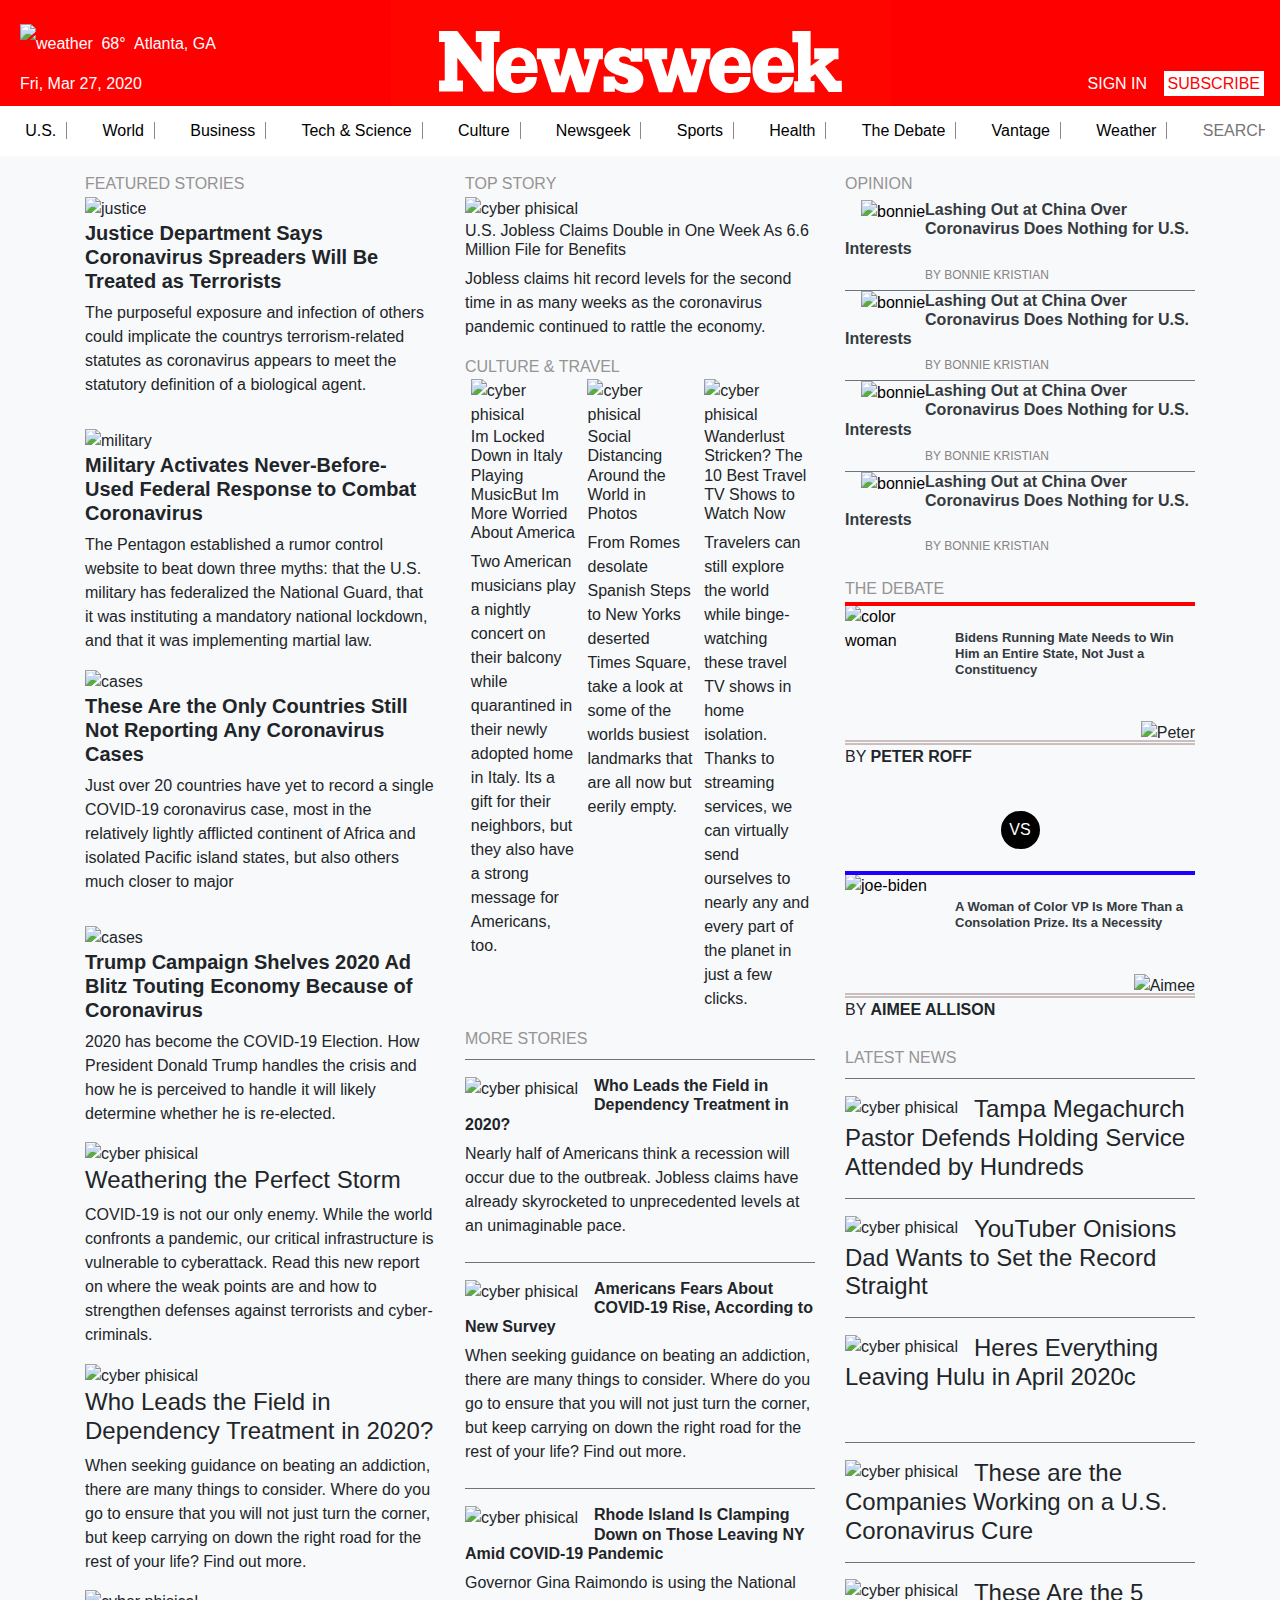
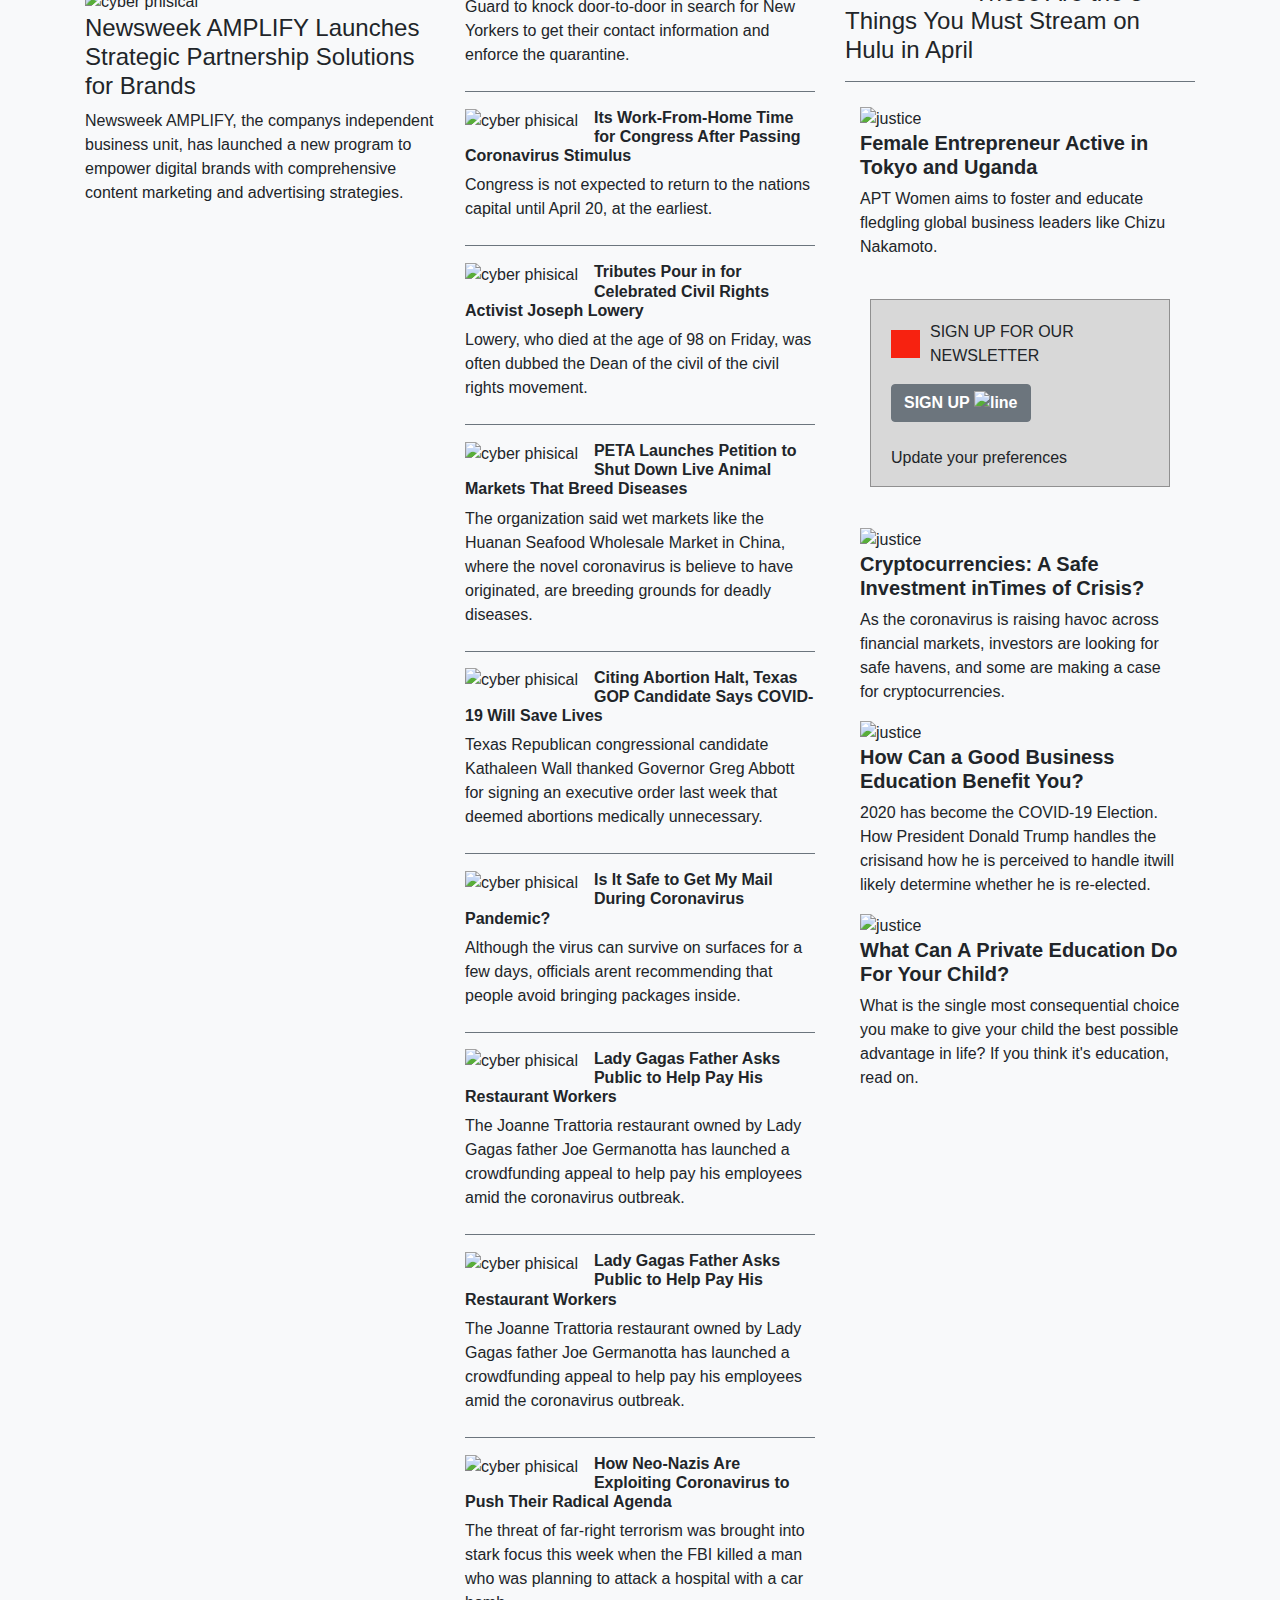
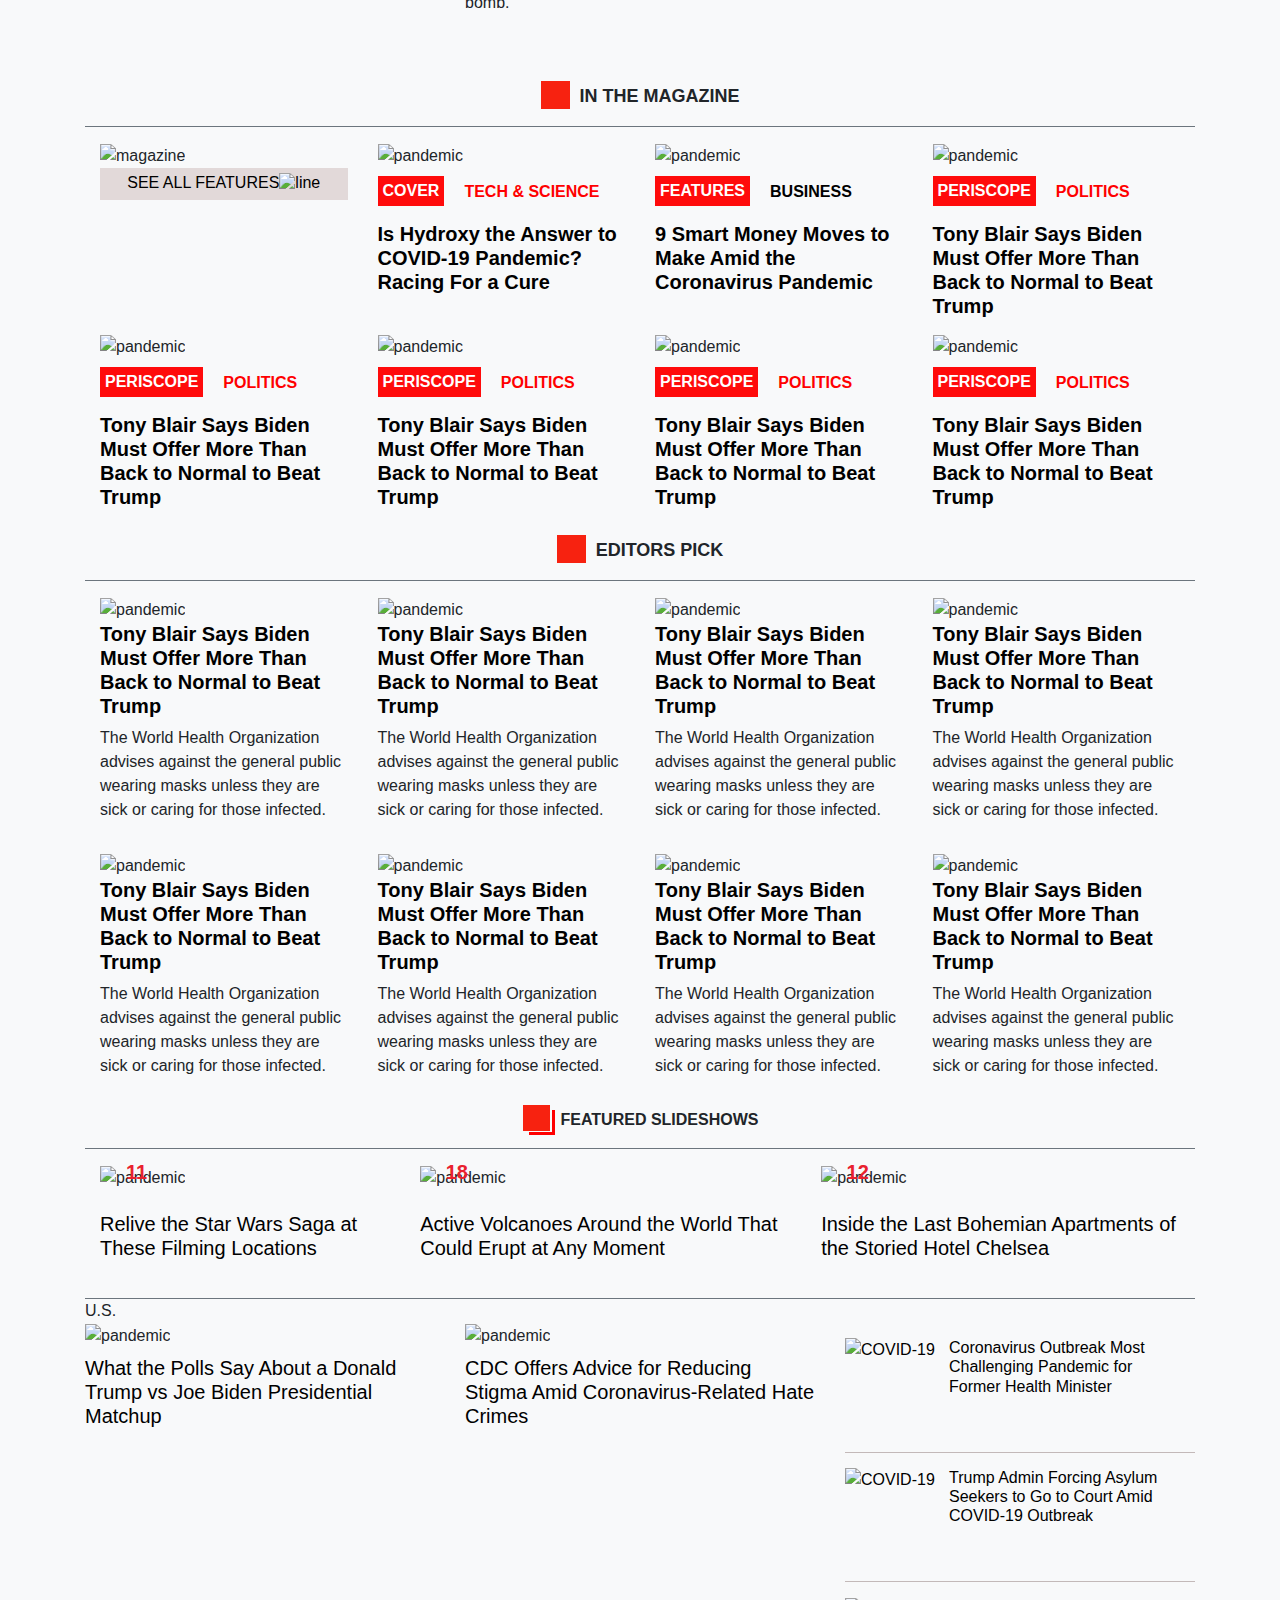
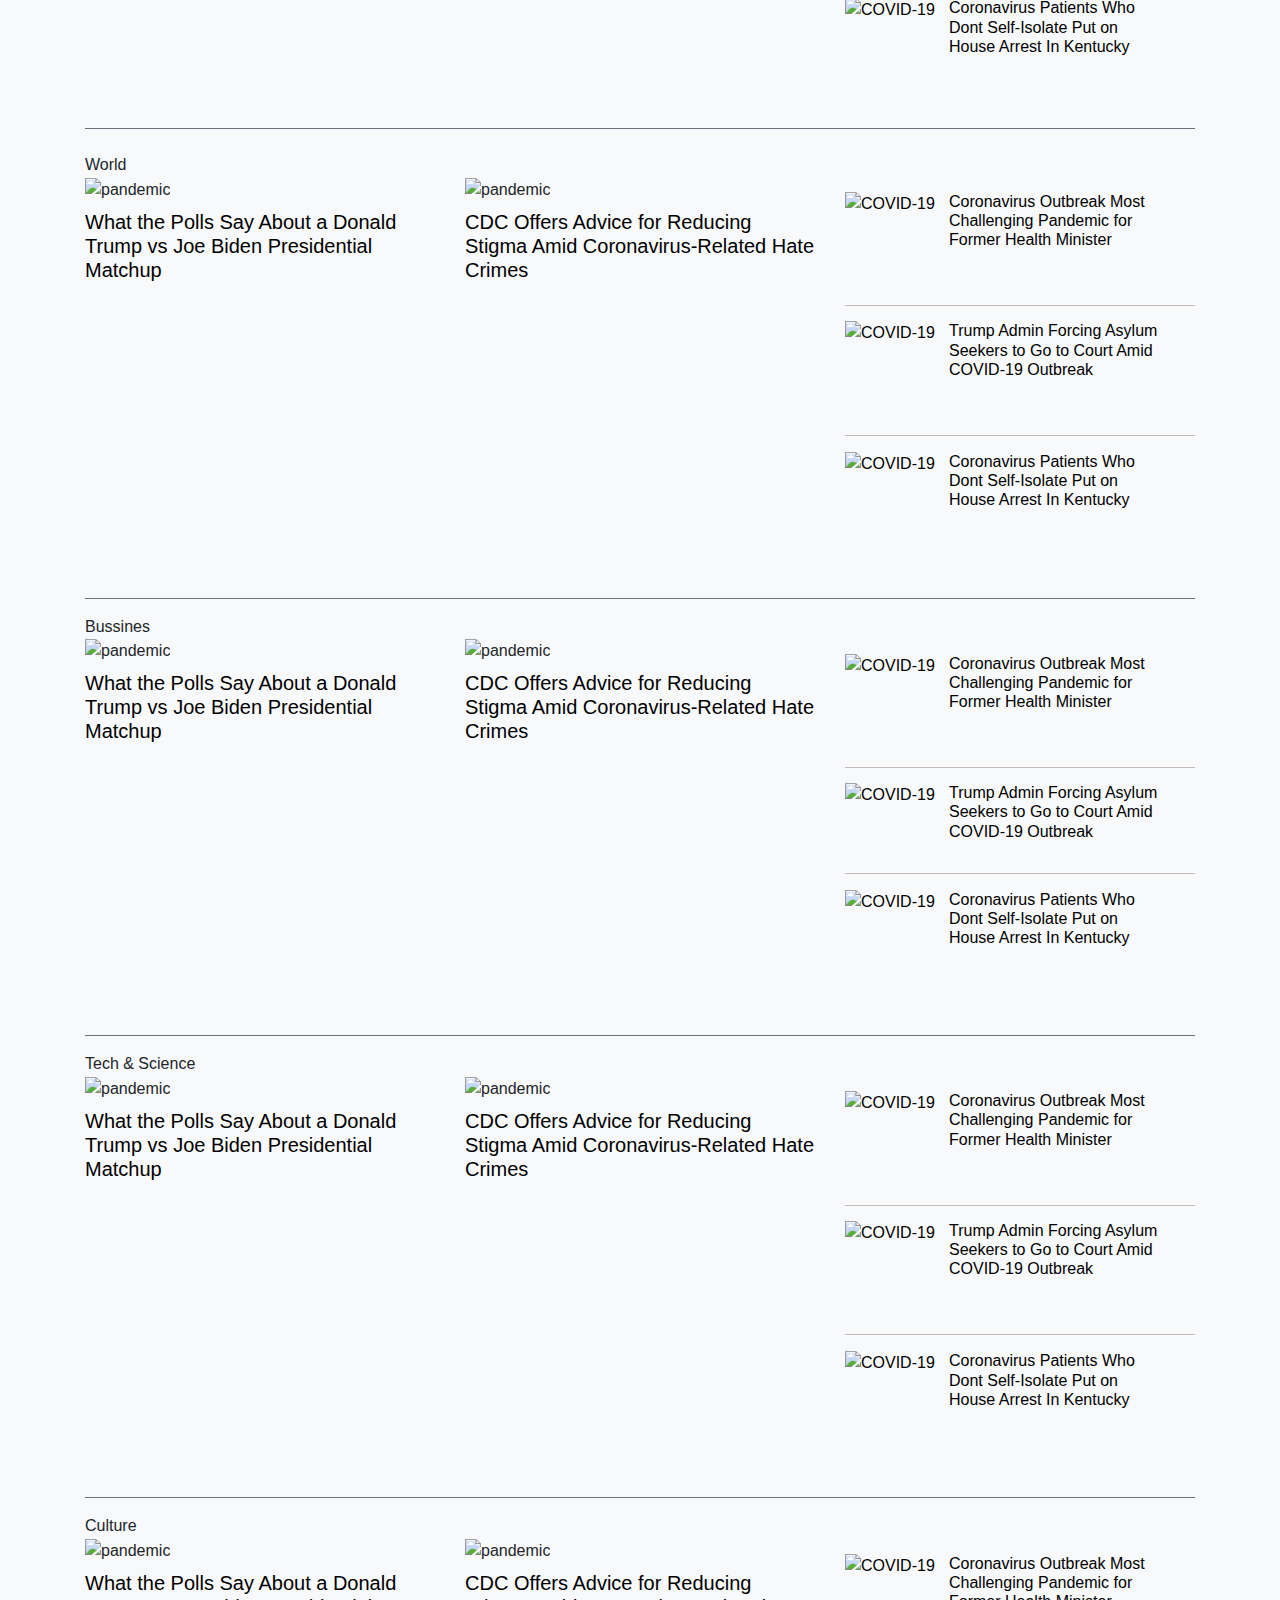
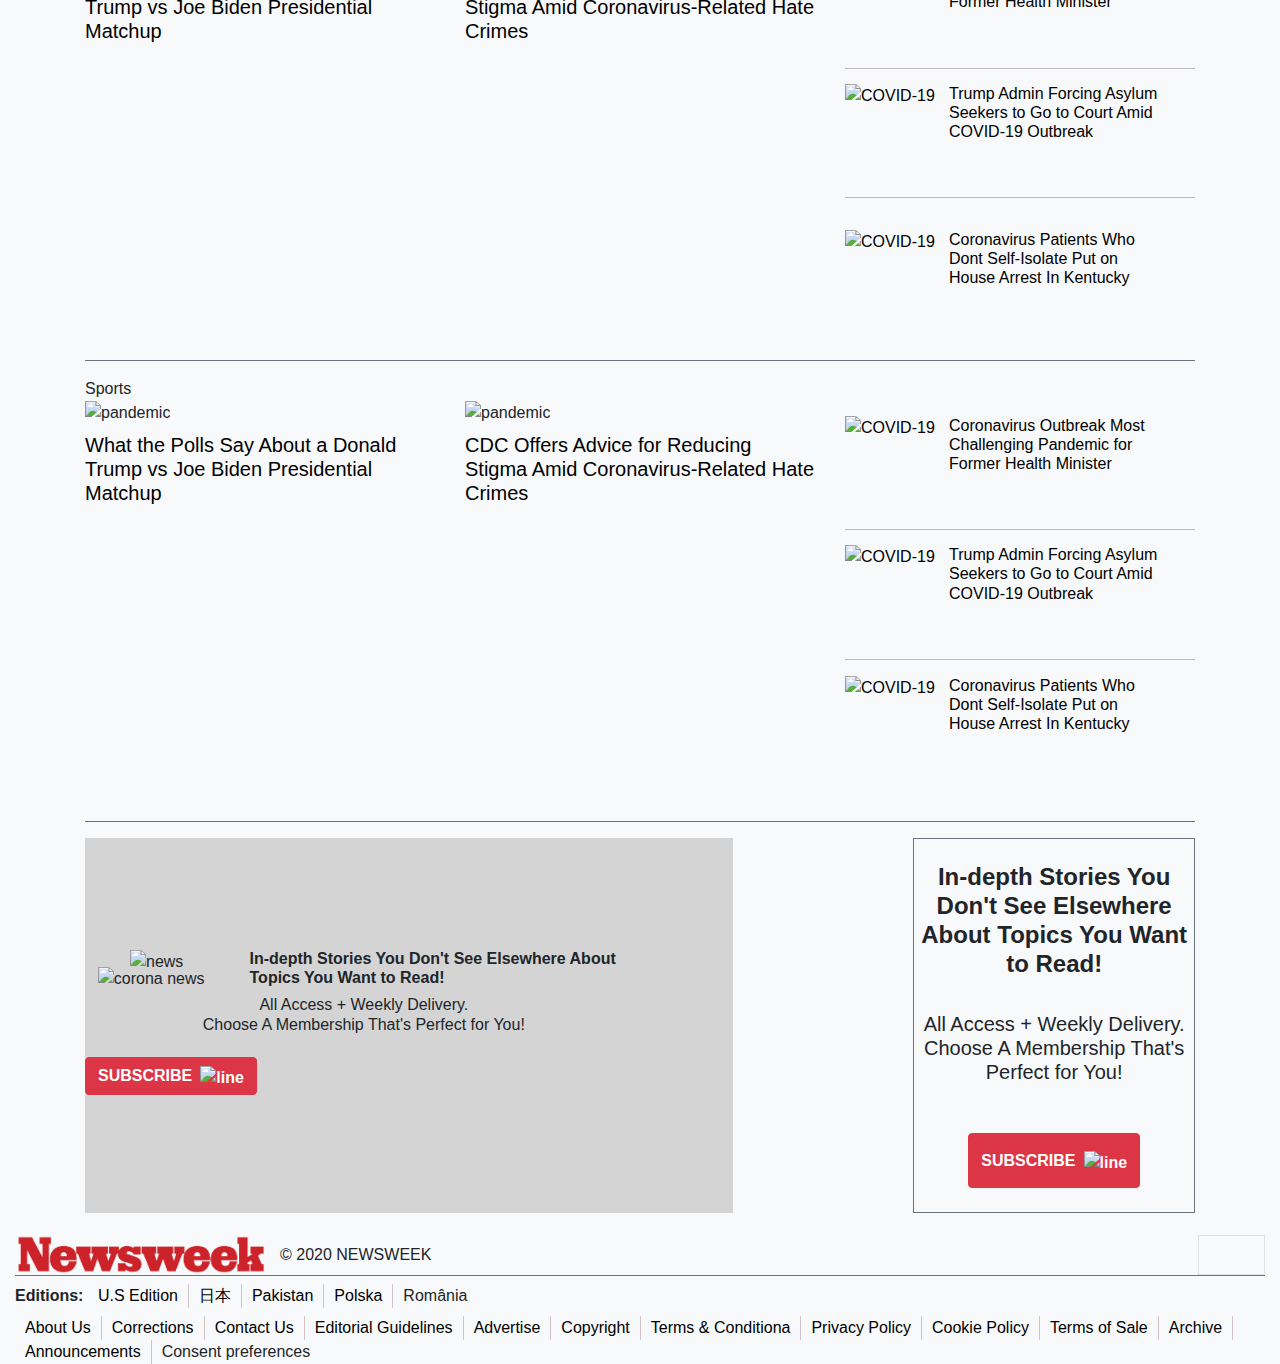
==== commit 97dc9cdb: "added footer links" ====
--- a/index.html
+++ b/index.html
@@ -879,28 +879,28 @@
                 <div class="mt-2">
                     <strong>Editions:</strong>
                     <ul class="d-inline-flex flex-row footer-ul list-group">
-                        <li>U.S Edition</li>
-                        <li>日本</li>
-                        <li>Pakistan</li>
-                        <li>Polska</li>
-                        <li class="no-right">România</li>
+                        <li><a href="#"> U.S Edition </a></li>
+                        <li><a href="#">日本 </a></li>
+                        <li><a href="#">Pakistan </a></li>
+                        <li><a href="#">Polska </a></li>
+                        <li class="no-right">România </a></li>
                     </ul>
                 </div>
                 <div class="flex-wrap mt-2">
                     <ul class="d-flex flex-row flex-wrap footer-ul list-group">
-                        <li>About Us</li>
-                        <li>Corrections</li>
-                        <li>Contact Us</li>
-                        <li>Editorial Guidelines</li>
-                        <li>Advertise</li>
-                        <li>Copyright</li>
-                        <li>Terms & Conditiona</li>
-                        <li>Privacy Policy</li>
-                        <li>Cookie Policy</li>
-                        <li>Terms of Sale</li>
-                        <li>Archive</li>
-                        <li>Announcements</li>
-                        <li class="no-right">Consent preferences</li>
+                        <li><a href="#">About Us</a></li>
+                        <li><a href="#">Corrections</a></li>
+                        <li><a href="#">Contact Us</a></li>
+                        <li><a href="#">Editorial Guidelines</a></li>
+                        <li><a href="#">Advertise</a></li>
+                        <li><a href="#">Copyright</a></li>
+                        <li><a href="#">Terms & Conditiona</a></li>
+                        <li><a href="#">Privacy Policy</a></li>
+                        <li><a href="#">Cookie Policy</a></li>
+                        <li><a href="#">Terms of Sale</a></li>
+                        <li><a href="#">Archive</a></li>
+                        <li><a href="#">Announcements</a></li>
+                        <li class="no-right">Consent preferences</a></li>
                     </ul>
                 </div>
             </div>
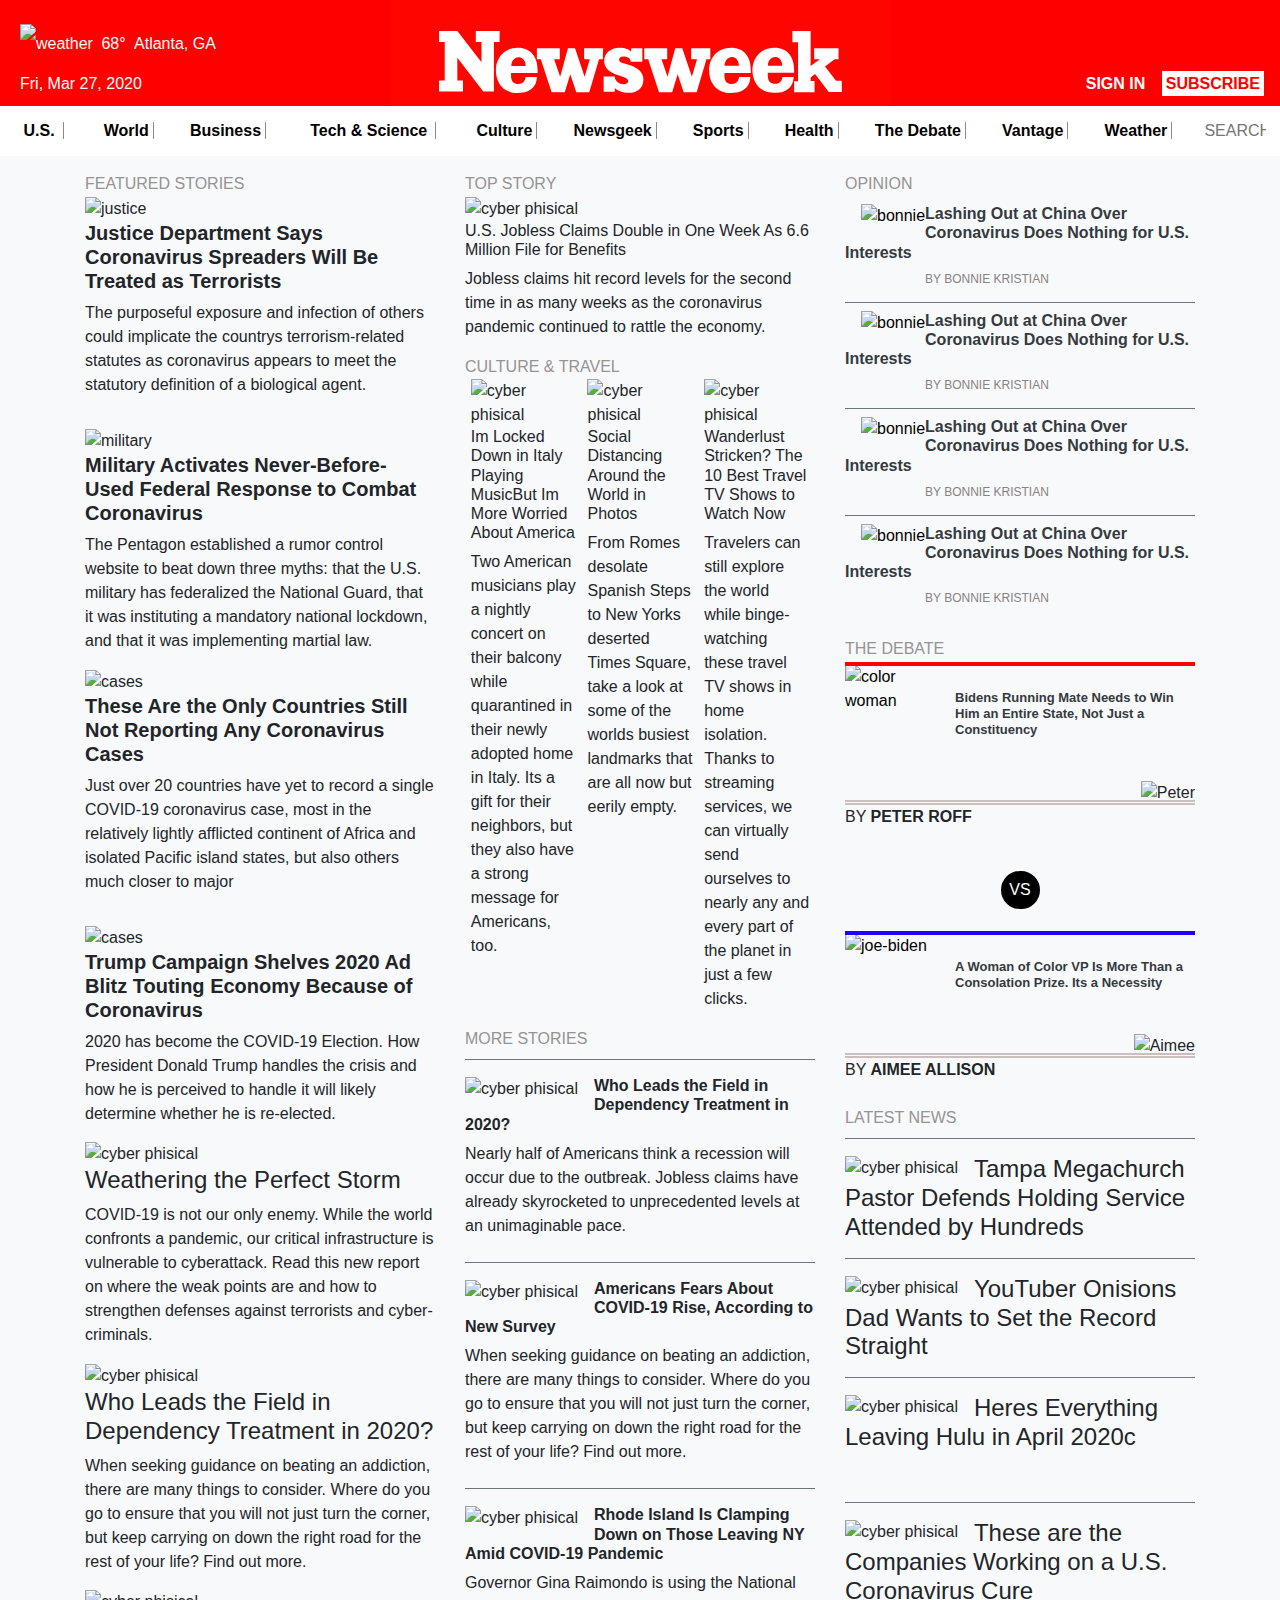
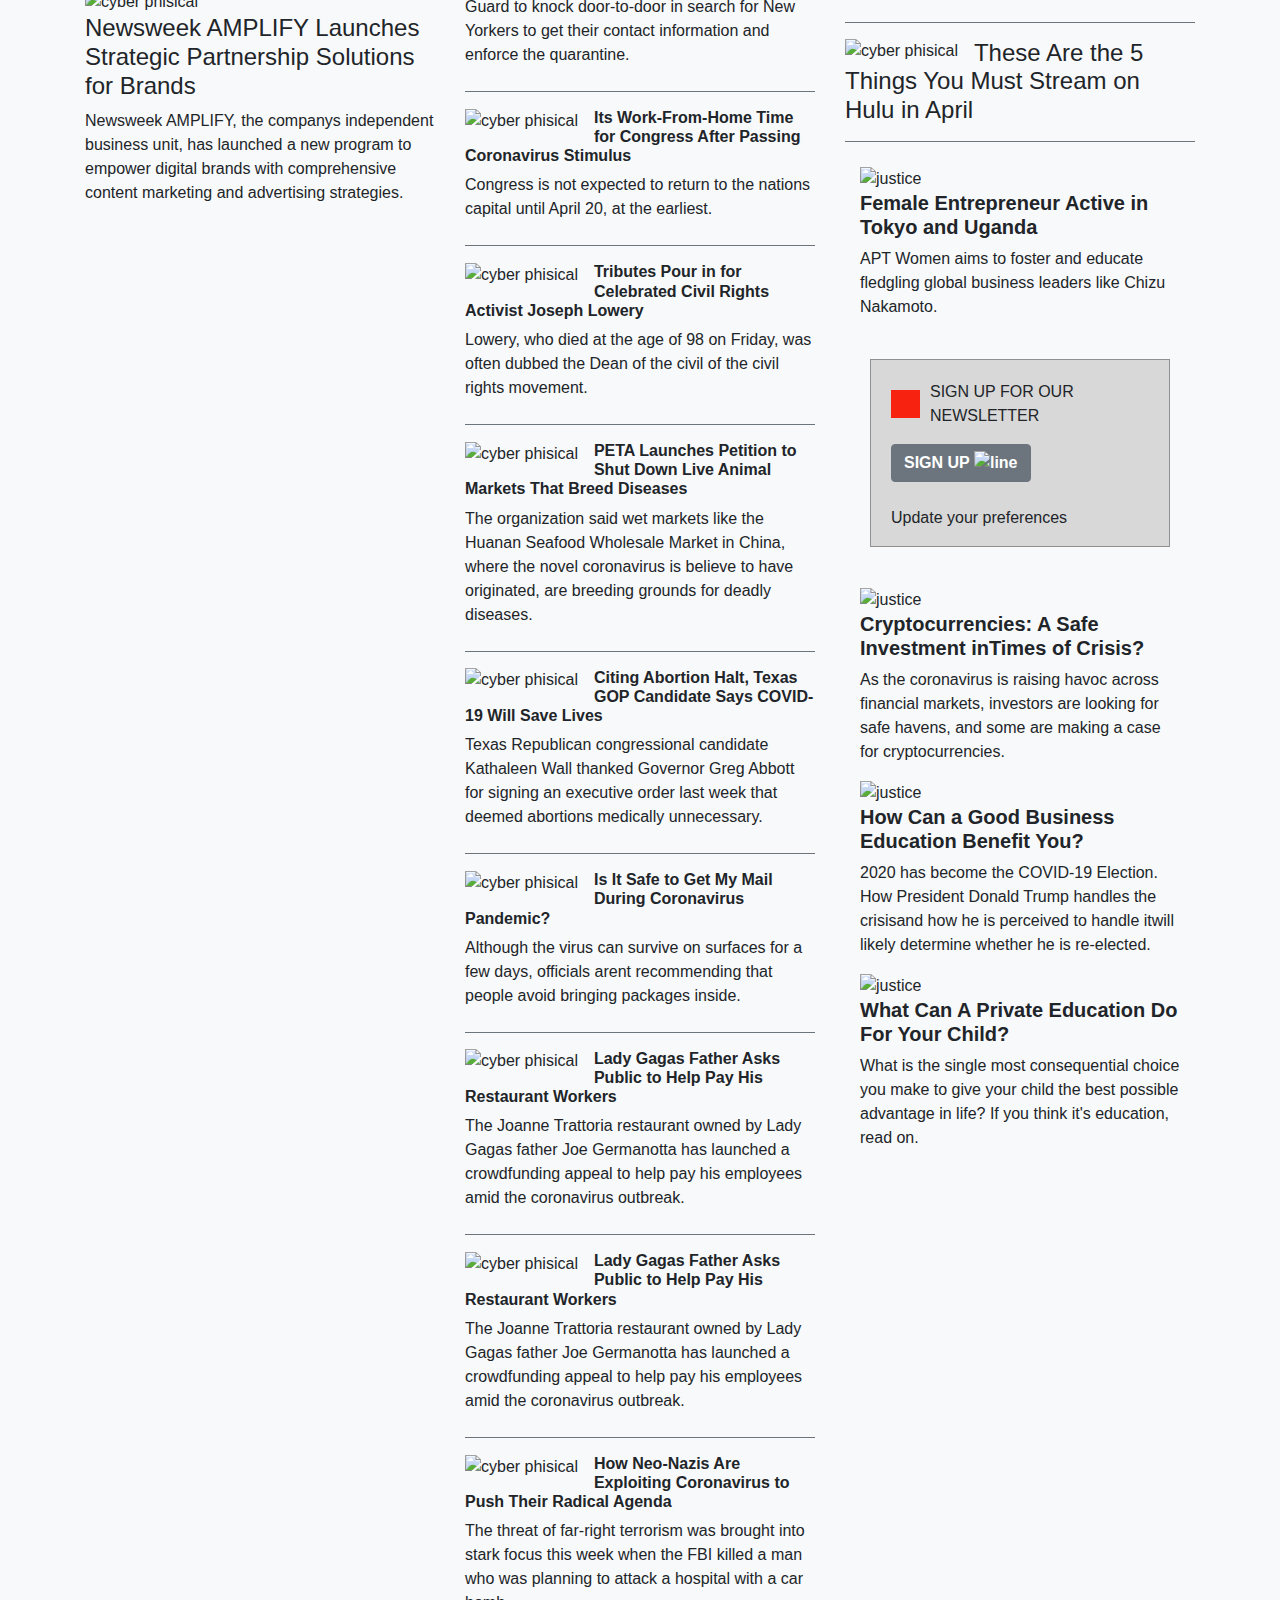
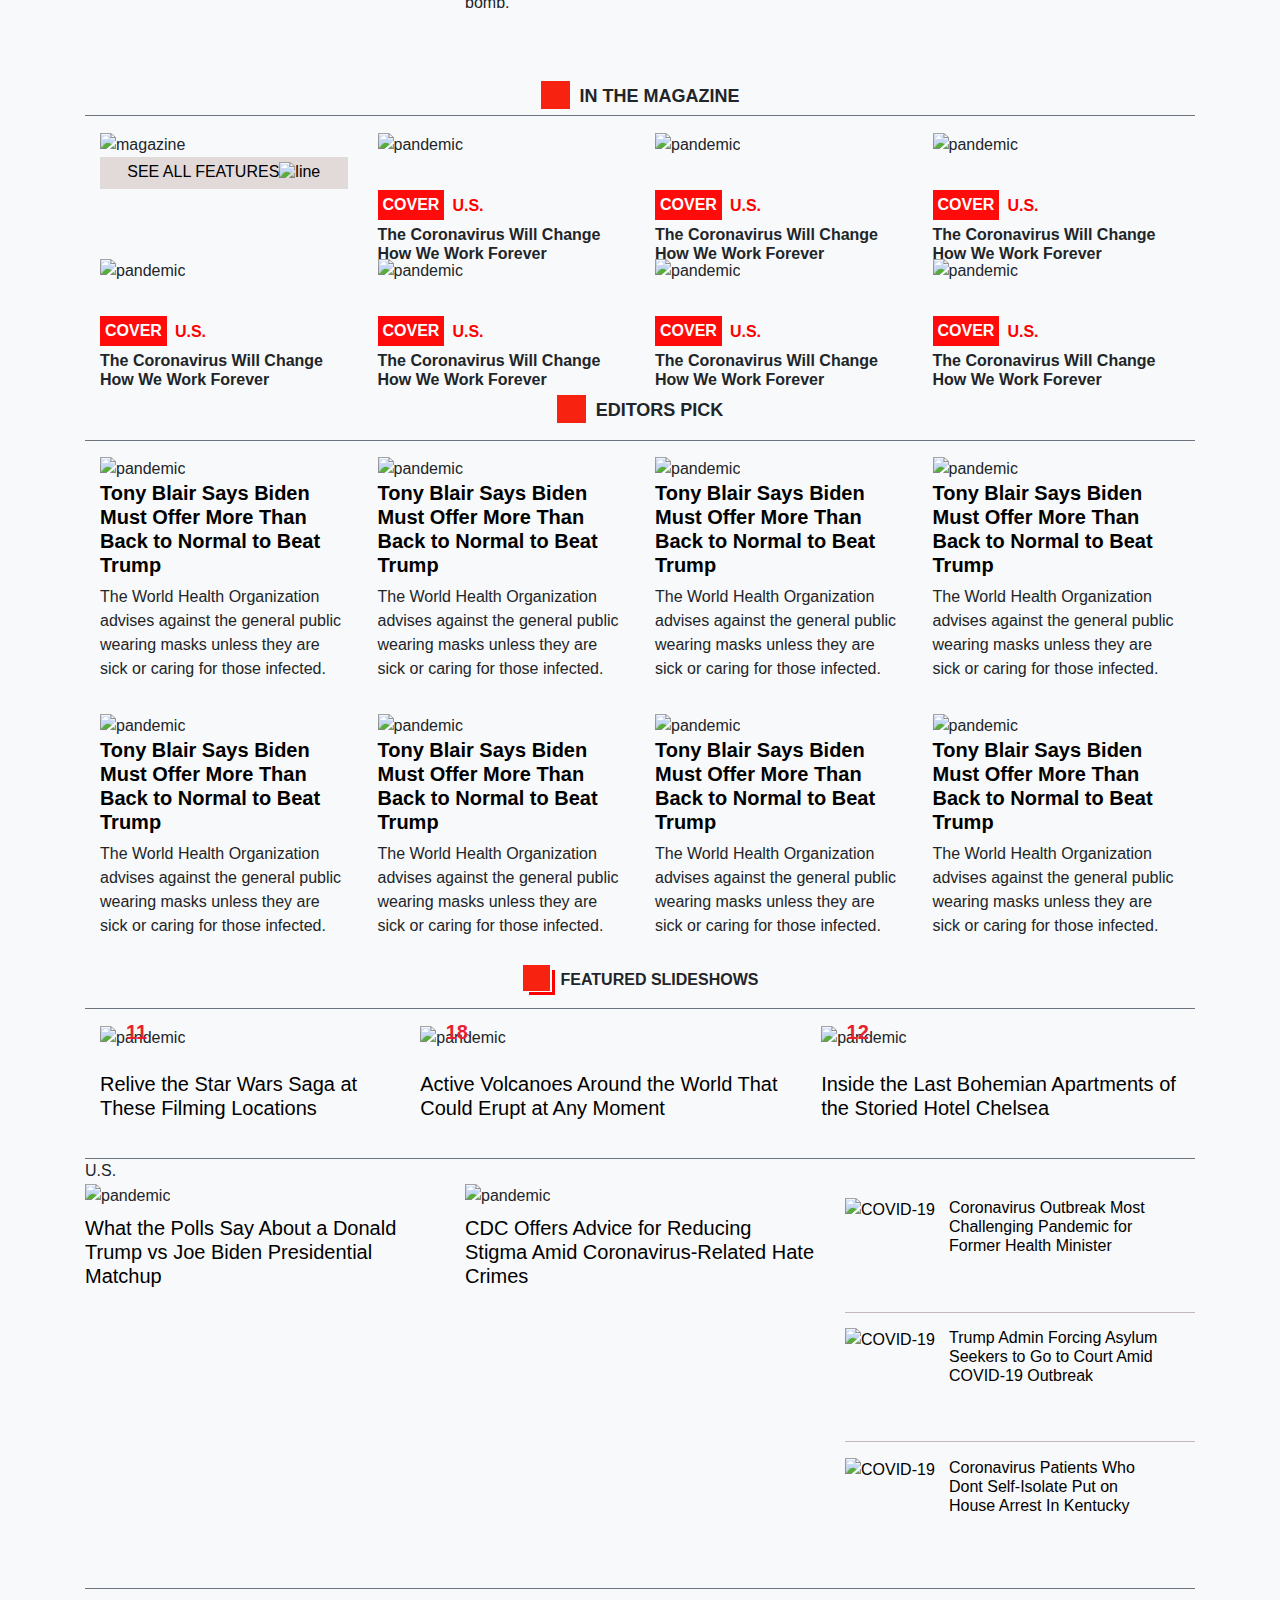
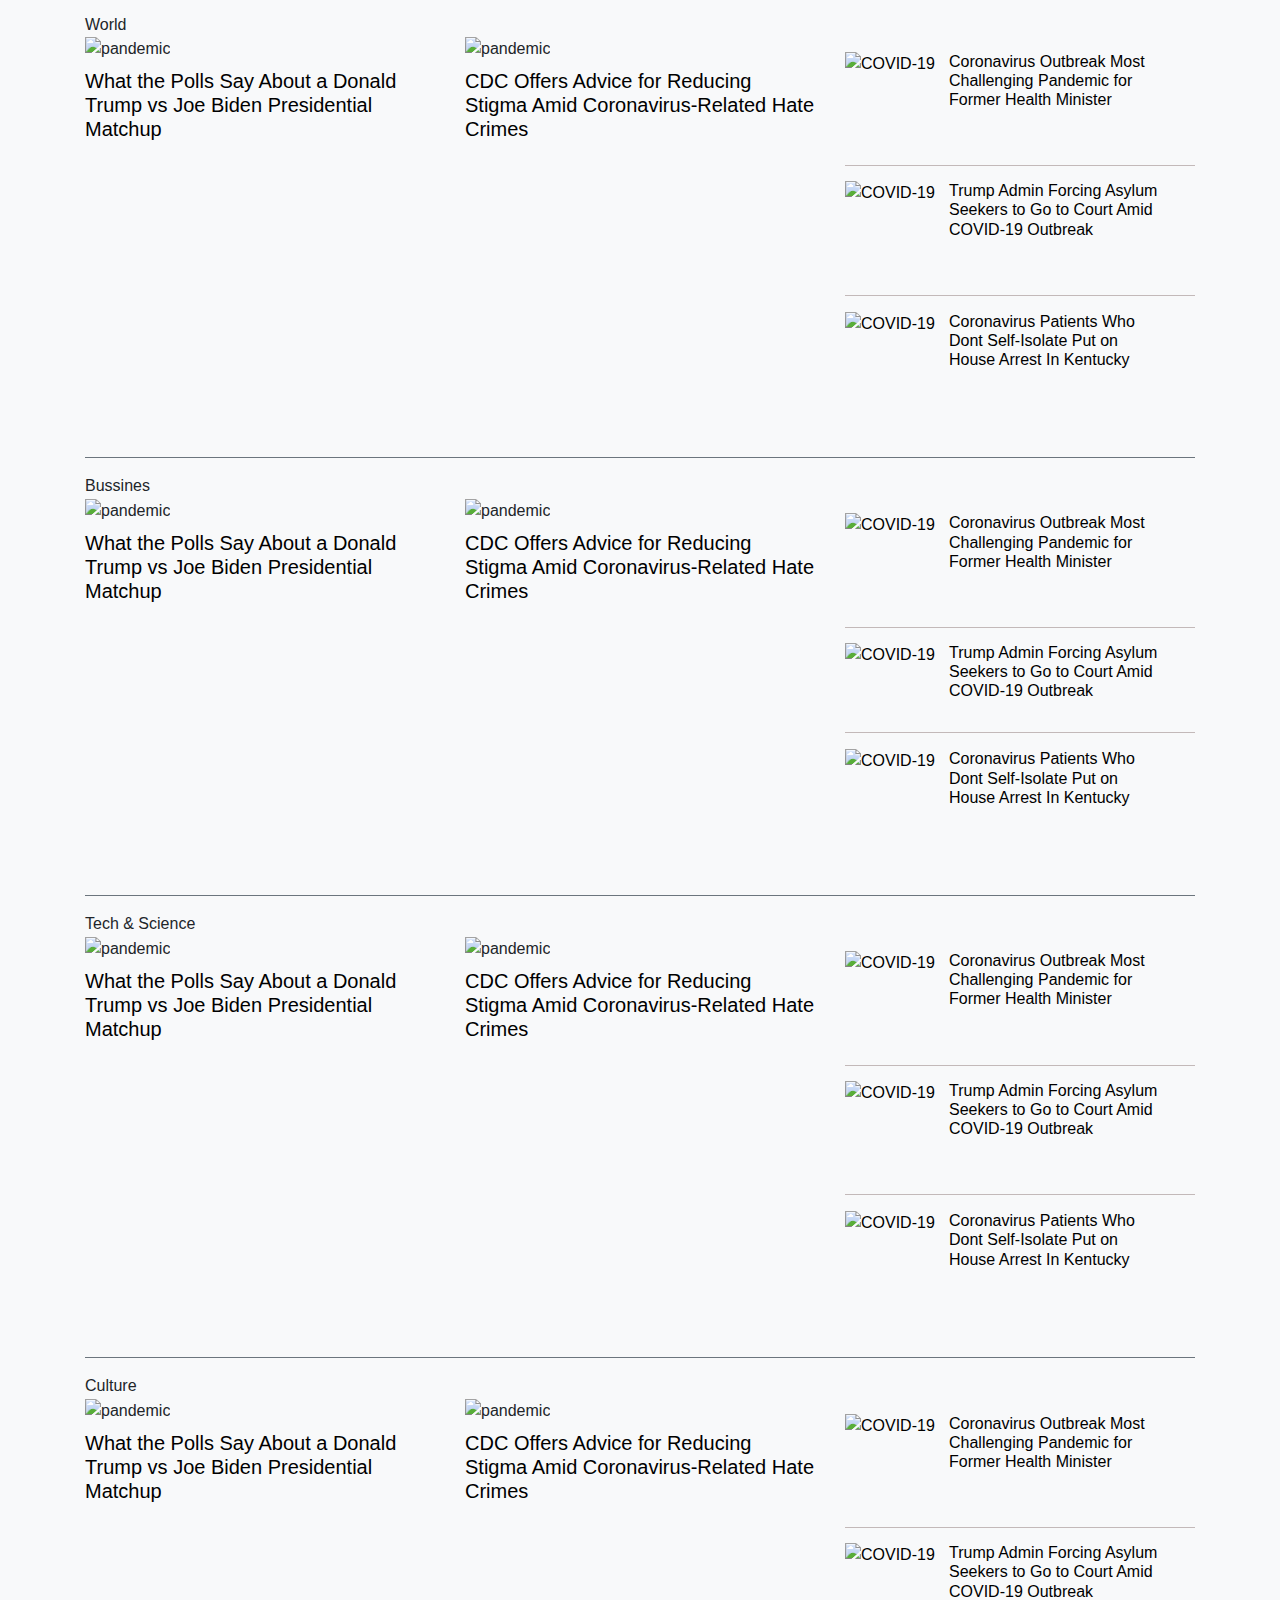
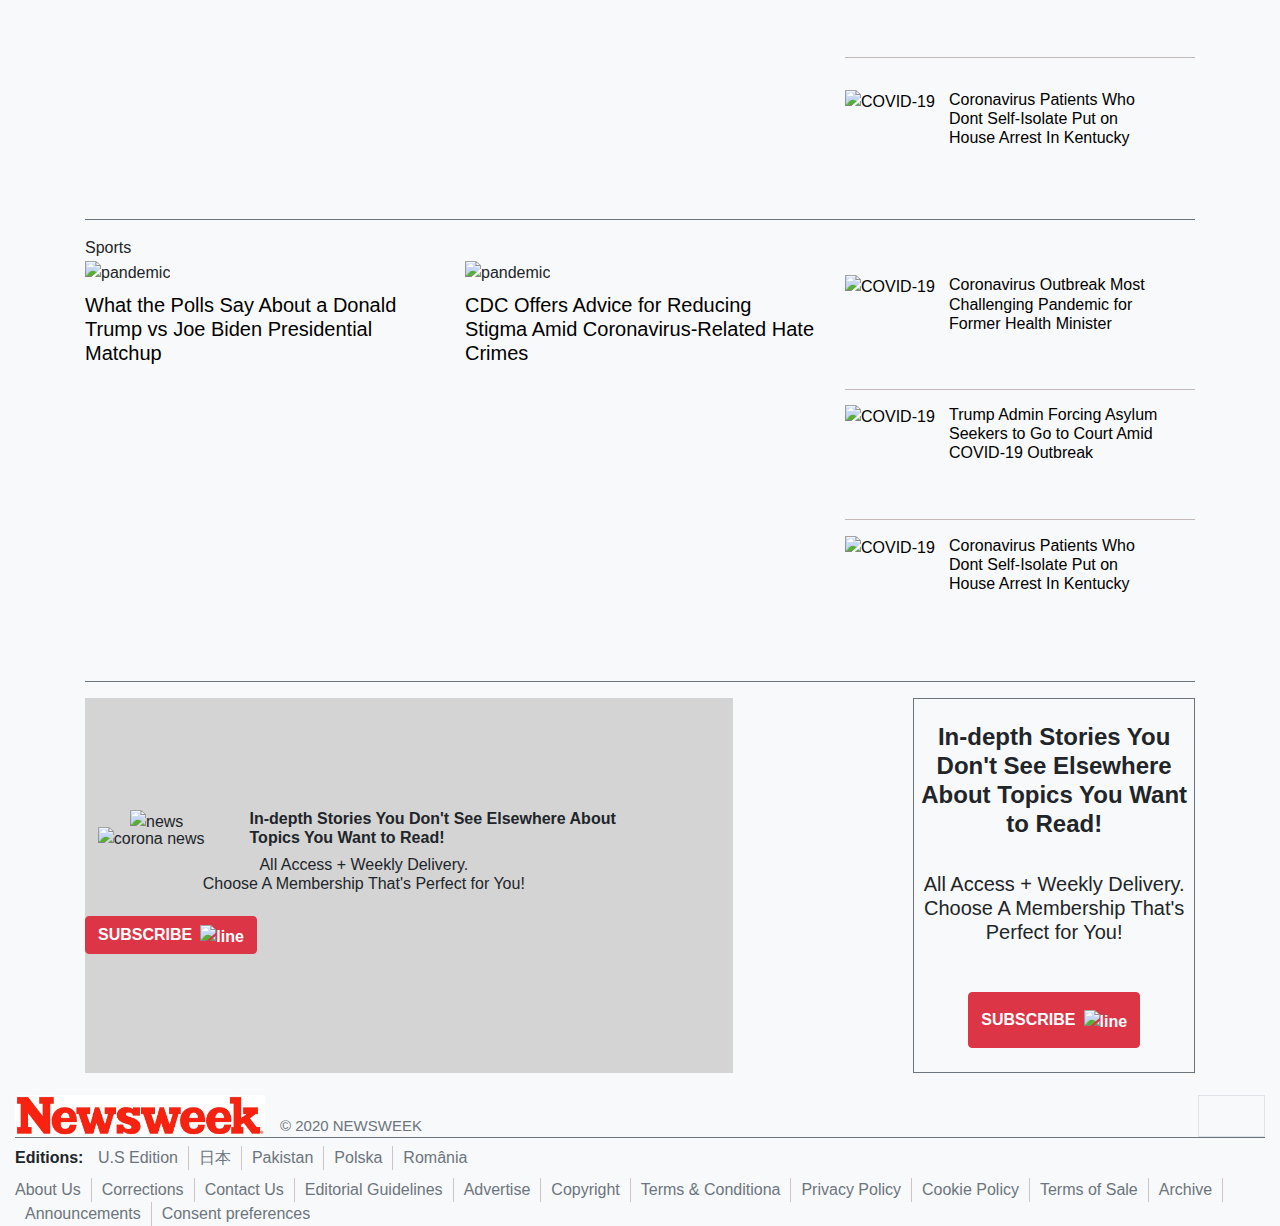
==== commit 3f58eb42: "made some requested changes" ====
--- a/index.html
+++ b/index.html
@@ -13,7 +13,7 @@
     <body class="bg-light"> 
         <header> 
             <nav class="as container nav"> 
-                <div class="d-flex f-Nav"> 
+                <div class="d-flex f-Nav w-100"> 
                     <a href="#" class="second-p"> <div class="brand"> 
                             <img src="Newsweek_Logo.svg" alt="Newsweek_Logo" class="Logo img-fluid"> 
                         </div> </a> 
@@ -24,46 +24,46 @@
                             <span class="date"><br>Fri, Mar 27, 2020</span> 
                         </div> </a> 
                     <div class="align-self-center final-p ml-auto mr-2"> 
-                        <a href="#" class="p-1 text-white">SIGN IN</a> 
-                        <a href="#" class="mr-2 ml-2 p-1 bg-white text-red">SUBSCRIBE</a> 
-                        <i class="fas fa-bars"></i> 
+                        <a href="#" class="font-weight-bold p-1 text-white">SIGN IN</a> 
+                        <a href="#" class="bg-white font-weight-bold ml-2 mr-2 p-1 text-red">SUBSCRIBE</a> 
+                        <i class="d-lg-none d-xl-none fa-bars fas"></i> 
                     </div>                     
                 </div>                 
             </nav>             
             <div class="bg-light"> 
                 <ul class="container d-lg-flex justify-content-lg-around list-inline notices"> 
+                    <li class="align-top list-inline-item pr-1"> 
+                        <a href="#" class="firts-Li font-weight-bold pr-2"> U.S.</a> 
+                    </li>                     
                     <li class="list-inline-item align-top"> 
-                        <a href="#" class="firts-Li"> U.S.</a> 
+                        <a href="#" class="font-weight-bold pl-1 pr-1">World</a> 
                     </li>                     
                     <li class="list-inline-item align-top"> 
-                        <a href="#">World</a> 
+                        <a href="#" class="font-weight-bold pl-1 pr-1">Business</a> 
+                    </li>                     
+                    <li class="align-top list-inline-item pl-1 pr-1"> 
+                        <a href="#" class="font-weight-bold pl-2 pr-2">Tech & Science</a> 
                     </li>                     
                     <li class="list-inline-item align-top"> 
-                        <a href="#">Business</a> 
+                        <a href="#" class="font-weight-bold pl-1 pr-1">Culture</a> 
                     </li>                     
                     <li class="list-inline-item align-top"> 
-                        <a href="#">Tech & Science</a> 
+                        <a href="#" class="font-weight-bold pl-1 pr-1">Newsgeek</a> 
                     </li>                     
                     <li class="list-inline-item align-top"> 
-                        <a href="#">Culture</a> 
+                        <a href="#" class="font-weight-bold pl-1 pr-1">Sports</a> 
                     </li>                     
                     <li class="list-inline-item align-top"> 
-                        <a href="#">Newsgeek</a> 
+                        <a href="#" class="font-weight-bold pl-1 pr-1">Health</a> 
                     </li>                     
                     <li class="list-inline-item align-top"> 
-                        <a href="#">Sports</a> 
+                        <a href="#" class="font-weight-bold ml-1 pr-1">The Debate</a> 
                     </li>                     
                     <li class="list-inline-item align-top"> 
-                        <a href="#">Health</a> 
+                        <a href="#" class="font-weight-bold pl-1 pr-1">Vantage</a> 
                     </li>                     
                     <li class="list-inline-item align-top"> 
-                        <a href="#">The Debate</a> 
-                    </li>                     
-                    <li class="list-inline-item align-top"> 
-                        <a href="#">Vantage</a> 
-                    </li>                     
-                    <li class="list-inline-item align-top"> 
-                        <a href="#">Weather</a> 
+                        <a href="#" class="font-weight-bold pl-1 pr-1">Weather</a> 
                     </li>                     
                     <li class="list-inline-item align-top"> 
                         <input type="text" placeholder="SEARCH" class="txt"> 
@@ -333,17 +333,17 @@
                                         <div class="block-title"> 
                                             OPINION
 </div>
-                                        <div class="opinion-items">
-                                            <article class="border border-left-0 border-right-0 border-secondary border-top-0 pt-1 opp">
-                                                <a href="#" class="opinion"> <img src="https://d.newsweek.com/en/full/1577248/philip-proudfoot.webp?w=63&amp;h=63&amp;f=9c1787e2df0030c16008c9418cd7f78f" alt="bonnie" class="ml-3 press"> <h6 class="font-weight-bold text-dark">Lashing Out at China Over Coronavirus Does Nothing for U.S. Interests</h6> <p class="text-gray">BY BONNIE KRISTIAN</p> </a>
-                                            </article>
-                                            <article class="border border-left-0 border-right-0 border-secondary border-top-0 opp">
-                                                <a href="#" class="opinion"> <img src="https://d.newsweek.com/en/full/1576820/lauren-brooke-eisen-jennifer-weiss-wolf.webp?w=63&amp;h=63&amp;f=6b38c54813cb0f46fd35ca396a6c5158" alt="bonnie" class="ml-3 press"> <h6 class="font-weight-bold text-dark">Lashing Out at China Over Coronavirus Does Nothing for U.S. Interests</h6> <p class="text-gray">BY BONNIE KRISTIAN</p> </a>
-                                            </article>
-                                            <article class="border border-left-0 border-right-0 border-secondary border-top-0 last-art opp">
-                                                <a href="#" class="opinion"> <img src="https://d.newsweek.com/en/full/1533434/swalwell2.webp?w=63&amp;h=63&amp;f=d971ae43a285cecef71d053703ec26ad" alt="bonnie" class="ml-3 press"> <h6 class="font-weight-bold text-dark">Lashing Out at China Over Coronavirus Does Nothing for U.S. Interests</h6> <p class="text-gray">BY BONNIE KRISTIAN</p> </a>
-                                            </article>
-                                            <article class="opp">
+                                        <div class="d-flex flex-wrap opinion-items">
+                                            <article class="border border-left-0 border-right-0 border-secondary border-top-0 opp pb-2 pb-lg-2 pb-xl-2 pt-2 pt-lg-2 pt-xl-2 w-100">
+                                                <a href="#" class=" opinion"> <img src="https://d.newsweek.com/en/full/1577248/philip-proudfoot.webp?w=63&amp;h=63&amp;f=9c1787e2df0030c16008c9418cd7f78f" alt="bonnie" class="ml-3 press"> <h6 class="font-weight-bold text-dark">Lashing Out at China Over Coronavirus Does Nothing for U.S. Interests</h6> <p class="text-gray">BY BONNIE KRISTIAN</p> </a>
+                                            </article>
+                                            <article class="border border-left-0 border-right-0 border-secondary border-top-0 opp pb-2 pb-lg-2 pb-xl-2 pt-2 pt-lg-2 pt-xl-2 w-100">
+                                                <a href="#" class=" opinion"> <img src="https://d.newsweek.com/en/full/1576820/lauren-brooke-eisen-jennifer-weiss-wolf.webp?w=63&amp;h=63&amp;f=6b38c54813cb0f46fd35ca396a6c5158" alt="bonnie" class="ml-3 press"> <h6 class="font-weight-bold text-dark">Lashing Out at China Over Coronavirus Does Nothing for U.S. Interests</h6> <p class="text-gray">BY BONNIE KRISTIAN</p> </a>
+                                            </article>
+                                            <article class="border border-left-0 border-right-0 border-secondary border-top-0 last-art opp pb-2 pb-lg-2 pb-xl-2 pt-2 pt-lg-2 pt-xl-2 w-100">
+                                                <a href="#" class=" opinion"> <img src="https://d.newsweek.com/en/full/1533434/swalwell2.webp?w=63&amp;h=63&amp;f=d971ae43a285cecef71d053703ec26ad" alt="bonnie" class="ml-3 press"> <h6 class="font-weight-bold text-dark">Lashing Out at China Over Coronavirus Does Nothing for U.S. Interests</h6> <p class="text-gray">BY BONNIE KRISTIAN</p> </a>
+                                            </article>
+                                            <article class="opp pb-2 pb-lg-2 pb-xl-2 pt-2 pt-lg-2 pt-xl-2 w-100">
                                                 <a href="#" class=" opinion"> <img src="https://d.newsweek.com/en/full/1568478/bonnie-kristian.webp?w=63&amp;h=63&amp;f=ca92d03f69e06f6dd117bf04cef90475" alt="bonnie" class="ml-3 press"> <h6 class="font-weight-bold text-dark">Lashing Out at China Over Coronavirus Does Nothing for U.S. Interests</h6> <p class="text-gray">BY BONNIE KRISTIAN</p> </a>
                                             </article>
                                         </div>
@@ -483,66 +483,80 @@
                                     </div>
                                 </div>
                                 <div class="d-flex firts-row flex-row flex-wrap mt-3">
-                                    <article class="col-12 col-md-3 full-magazine"> 
-                                        <img src="https://d.newsweek.com/en/full/1576902/april-03-2020-cover.webp?w=726&amp;h=969&amp;l=0&amp;t=0&amp;q=90&amp;f=99307fd8eab5e0f319870e0ae3e58509" alt="magazine" class="img-fluid news-img">
+                                    <article class="col-12 col-md-3 full-magazine "> 
+                                        <img src="https://d.newsweek.com/en/full/1576902/april-03-2020-cover.webp?w=726&amp;h=969&amp;l=0&amp;t=0&amp;q=90&amp;f=99307fd8eab5e0f319870e0ae3e58509" alt="magazine" class="img-fluid news-img w-100">
                                         <a href="#"><h6 class="all-features">SEE ALL FEATURES<img src="https://g.newsweek.com/www/images/icon-arrow-right-black.svg" alt="line" class="bl-line"></h6></a>
                                     </article>
-                                    <article class="col-12 col-md-3">
-                                        <img src="https://d.newsweek.com/en/full/1575272/fe-covid-cure-opener.webp?w=767&amp;h=512&amp;l=47&amp;t=40&amp;q=90&amp;f=3c4e4b57a690a39ed4b0ccb08b74f1ae" alt="pandemic" class="img-fluid"> 
-                                        <div class="d-md-flex flex-md-wrap txt-sp">
-                                            <p class="bg-red font-weight-bold mt-2 text-white">COVER</p>
-                                            <p class="font-weight-bold mt-1 pt-2 text-red">TECH & SCIENCE</p>
-                                            <h5 class="pb-md-0 font-weight-bold p-art"><a href="#">Is Hydroxy the Answer to COVID-19 Pandemic? Racing For a Cure</a></h5>
-                                        </div>
-                                    </article>
-                                    <article class="col-md-3">
-                                        <img src="https://d.newsweek.com/en/full/1574896/closed-restaurant-california-coronavirus.webp?w=767&amp;h=512&amp;q=90&amp;f=41f5b2a1ed971582b5faa85295037912" alt="pandemic" class="img-fluid">
-                                        <div class="d-md-flex flex-md-wrap txt-sp">
-                                            <p class="bg-red font-weight-bold mt-2 text-white">FEATURES</p> 
-                                            <p class="font-weight-bold mb-md-0 mt-1 pb-md-0 pt-2 text-red"><a href="https://www.newsweek.com/business">BUSINESS</a></p>
-                                            <h5 class="font-weight-bold p-art mb-md-0 pb-md-0 font-weight-bold p-art"><a href="#">9 Smart Money Moves to Make Amid the Coronavirus Pandemic</a></h5>
-                                        </div>
-                                    </article>
-                                    <article class="col-md-3">
-                                        <img src="https://d.newsweek.com/en/full/1573061/tony-blair-joe-biden-2020-donald-trump.webp?w=767&amp;h=512&amp;q=90&amp;f=fd8fcbd7ee1e9edf77fc5ec6e1ce5064" alt="pandemic" class="img-fluid">
-                                        <div class="d-md-flex flex-md-wrap txt-sp">
-                                            <p class="bg-red font-weight-bold mt-2 text-white">PERISCOPE</p> 
-                                            <p class="font-weight-bold mt-1 pt-2 text-red">POLITICS</p>
-                                            <h5 class="mb-md-0 pb-md-0 font-weight-bold p-art"><a href="#">Tony Blair Says Biden Must Offer More Than Back to Normal to Beat Trump</a></h5>
+                                    <article class="col-md-3 d-flex flex-wrap">
+                                        <div class="h-auto">
+                                            <img src="https://d.newsweek.com/en/full/1573061/tony-blair-joe-biden-2020-donald-trump.webp?w=767&amp;h=512&amp;q=90&amp;f=fd8fcbd7ee1e9edf77fc5ec6e1ce5064" alt="pandemic" class="h-100 new-size w-100">
+                                        </div>
+                                        <div class="border-success h-25 txt-sp w-100">
+                                            <p class="align-self-baseline bg-red font-weight-bold mr-2 mt-1 text-white">COVER</p> 
+                                            <p class="font-weight-bold mt-1  pt-1 text-red">U.S.</p>
+                                            <h6 class="font-weight-bold  p-art">The Coronavirus Will Change How We Work Forever<br></h6>
+                                        </div>
+                                    </article>
+                                    <article class="col-md-3 d-flex flex-wrap">
+                                        <div class="h-auto">
+                                            <img src="https://d.newsweek.com/en/full/1573061/tony-blair-joe-biden-2020-donald-trump.webp?w=767&amp;h=512&amp;q=90&amp;f=fd8fcbd7ee1e9edf77fc5ec6e1ce5064" alt="pandemic" class="h-100 new-size w-100">
+                                        </div>
+                                        <div class="border-success h-25 txt-sp w-100">
+                                            <p class="align-self-baseline bg-red font-weight-bold mr-2 mt-1 text-white">COVER</p> 
+                                            <p class="font-weight-bold mt-1  pt-1 text-red">U.S.</p>
+                                            <h6 class="font-weight-bold  p-art">The Coronavirus Will Change How We Work Forever<br></h6>
+                                        </div>
+                                    </article>
+                                    <article class="col-md-3 d-flex flex-wrap">
+                                        <div class="h-auto">
+                                            <img src="https://d.newsweek.com/en/full/1573061/tony-blair-joe-biden-2020-donald-trump.webp?w=767&amp;h=512&amp;q=90&amp;f=fd8fcbd7ee1e9edf77fc5ec6e1ce5064" alt="pandemic" class="h-100 new-size w-100">
+                                        </div>
+                                        <div class="border-success h-25 txt-sp w-100">
+                                            <p class="align-self-baseline bg-red font-weight-bold mr-2 mt-1 text-white">COVER</p> 
+                                            <p class="font-weight-bold mt-1  pt-1 text-red">U.S.</p>
+                                            <h6 class="font-weight-bold  p-art">The Coronavirus Will Change How We Work Forever<br></h6>
                                         </div>
                                     </article>
                                 </div>
                                 <div class="d-flex firts-row flex-row flex-wrap mt-3">
-                                    <article class="col-12 col-md-3">
-                                        <img src="https://d.newsweek.com/en/full/1573061/tony-blair-joe-biden-2020-donald-trump.webp?w=767&amp;h=512&amp;q=90&amp;f=fd8fcbd7ee1e9edf77fc5ec6e1ce5064" alt="pandemic" class="img-fluid">
-                                        <div class="d-md-flex flex-md-wrap txt-sp">
-                                            <p class="bg-red font-weight-bold mt-2 text-white">PERISCOPE</p> 
-                                            <p class="font-weight-bold mt-1 pt-2 text-red">POLITICS</p>
-                                            <h5 class="font-weight-bold p-art mb-md-0 pb-md-0"><a href="#">Tony Blair Says Biden Must Offer More Than Back to Normal to Beat Trump</a></h5>
-                                        </div>
-                                    </article>
-                                    <article class="col-md-3">
-                                        <img src="https://d.newsweek.com/en/full/1573061/tony-blair-joe-biden-2020-donald-trump.webp?w=767&amp;h=512&amp;q=90&amp;f=fd8fcbd7ee1e9edf77fc5ec6e1ce5064" alt="pandemic" class="img-fluid">
-                                        <div class="d-md-flex flex-md-wrap txt-sp">
-                                            <p class="bg-red font-weight-bold mt-2 text-white">PERISCOPE</p> 
-                                            <p class="font-weight-bold mt-1 pt-2 text-red">POLITICS</p>
-                                            <h5 class="font-weight-bold p-art mb-md-0 pb-md-0"><a href="#">Tony Blair Says Biden Must Offer More Than Back to Normal to Beat Trump</a></h5>
-                                        </div>
-                                    </article>
-                                    <article class="col-md-3">
-                                        <img src="https://d.newsweek.com/en/full/1573061/tony-blair-joe-biden-2020-donald-trump.webp?w=767&amp;h=512&amp;q=90&amp;f=fd8fcbd7ee1e9edf77fc5ec6e1ce5064" alt="pandemic" class="img-fluid">
-                                        <div class="d-md-flex flex-md-wrap txt-sp">
-                                            <p class="bg-red font-weight-bold mt-2 text-white">PERISCOPE</p> 
-                                            <p class="font-weight-bold mt-1 pt-2 text-red">POLITICS</p>
-                                            <h5 class="font-weight-bold p-art mb-md-0 pb-md-0"><a href="#">Tony Blair Says Biden Must Offer More Than Back to Normal to Beat Trump</a></h5>
-                                        </div>
-                                    </article>
-                                    <article class="col-md-3">
-                                        <img src="https://d.newsweek.com/en/full/1573061/tony-blair-joe-biden-2020-donald-trump.webp?w=767&amp;h=512&amp;q=90&amp;f=fd8fcbd7ee1e9edf77fc5ec6e1ce5064" alt="pandemic" class="img-fluid">
-                                        <div class="d-md-flex flex-md-wrap txt-sp">
-                                            <p class="bg-red font-weight-bold mt-2 text-white">PERISCOPE</p> 
-                                            <p class="font-weight-bold mt-1 pt-2 text-red">POLITICS</p>
-                                            <h5 class="font-weight-bold p-art mb-md-0 pb-md-0"><a href="#">Tony Blair Says Biden Must Offer More Than Back to Normal to Beat Trump</a></h5>
+                                    <article class="col-md-3 d-flex flex-wrap">
+                                        <div class="h-auto">
+                                            <img src="https://d.newsweek.com/en/full/1573061/tony-blair-joe-biden-2020-donald-trump.webp?w=767&amp;h=512&amp;q=90&amp;f=fd8fcbd7ee1e9edf77fc5ec6e1ce5064" alt="pandemic" class="h-100 new-size w-100">
+                                        </div>
+                                        <div class="border-success h-25 txt-sp w-100">
+                                            <p class="align-self-baseline bg-red font-weight-bold mr-2 mt-1 text-white">COVER</p> 
+                                            <p class="font-weight-bold mt-1  pt-1 text-red">U.S.</p>
+                                            <h6 class="font-weight-bold  p-art">The Coronavirus Will Change How We Work Forever<br></h6>
+                                        </div>
+                                    </article>
+                                    <article class="col-md-3 d-flex flex-wrap">
+                                        <div class="h-auto">
+                                            <img src="https://d.newsweek.com/en/full/1573061/tony-blair-joe-biden-2020-donald-trump.webp?w=767&amp;h=512&amp;q=90&amp;f=fd8fcbd7ee1e9edf77fc5ec6e1ce5064" alt="pandemic" class="h-100 new-size w-100">
+                                        </div>
+                                        <div class="border-success h-25 txt-sp w-100">
+                                            <p class="align-self-baseline bg-red font-weight-bold mr-2 mt-1 text-white">COVER</p> 
+                                            <p class="font-weight-bold mt-1  pt-1 text-red">U.S.</p>
+                                            <h6 class="font-weight-bold  p-art">The Coronavirus Will Change How We Work Forever<br></h6>
+                                        </div>
+                                    </article>
+                                    <article class="col-md-3 d-flex flex-wrap">
+                                        <div class="h-auto">
+                                            <img src="https://d.newsweek.com/en/full/1573061/tony-blair-joe-biden-2020-donald-trump.webp?w=767&amp;h=512&amp;q=90&amp;f=fd8fcbd7ee1e9edf77fc5ec6e1ce5064" alt="pandemic" class="h-100 new-size w-100">
+                                        </div>
+                                        <div class="border-success h-25 txt-sp w-100">
+                                            <p class="align-self-baseline bg-red font-weight-bold mr-2 mt-1 text-white">COVER</p> 
+                                            <p class="font-weight-bold mt-1  pt-1 text-red">U.S.</p>
+                                            <h6 class="font-weight-bold  p-art">The Coronavirus Will Change How We Work Forever<br></h6>
+                                        </div>
+                                    </article>
+                                    <article class="col-md-3 d-flex flex-wrap">
+                                        <div class="h-auto">
+                                            <img src="https://d.newsweek.com/en/full/1573061/tony-blair-joe-biden-2020-donald-trump.webp?w=767&amp;h=512&amp;q=90&amp;f=fd8fcbd7ee1e9edf77fc5ec6e1ce5064" alt="pandemic" class="h-100 new-size w-100">
+                                        </div>
+                                        <div class="border-success h-25 txt-sp w-100">
+                                            <p class="align-self-baseline bg-red font-weight-bold mr-2 mt-1 text-white">COVER</p> 
+                                            <p class="font-weight-bold mt-1  pt-1 text-red">U.S.</p>
+                                            <h6 class="font-weight-bold  p-art">The Coronavirus Will Change How We Work Forever<br></h6>
                                         </div>
                                     </article>
                                 </div>
@@ -702,7 +716,7 @@
                                                 <a href="#"> <img alt="COVID-19" class="press" src="https://d.newsweek.com/en/full/1577860/immigration-hear.webp?w=95&h=95&f=467fb942c76394fd302e7581861346db"> <h4 class="font-weight-bolder txt-art">Trump Admin Forcing Asylum Seekers to Go to Court Amid COVID-19 Outbreak</h4></a>
                                             </article>
                                             <article class="border-secondary mt-md-3 pb-md-5">
-                                                <a href="#"> <img alt="COVID-19" class="press" src="https://d.newsweek.com/en/full/1577854/kentucky-playground.webp?w=95&h=95&f=dc75aa167bd3d5ad3bd879cb0710d317"> <h4 class="font-weight-bolder txt-art">Coronavirus Patients Who Dont Self-Isolate Put on House Arrest In Kentucky</h4></a>
+                                                <a href="#"> <img alt="COVID-19" class=" press" src="https://d.newsweek.com/en/full/1577854/kentucky-playground.webp?w=95&h=95&f=dc75aa167bd3d5ad3bd879cb0710d317"> <h4 class="font-weight-bolder txt-art">Coronavirus Patients Who Dont Self-Isolate Put on House Arrest In Kentucky</h4></a>
                                             </article>
                                         </div>
                                     </div>
@@ -864,9 +878,9 @@
                 <div class="border border-left-0 border-right-0 border-secondary border-top-0 d-flex flex-wrap justify-content-between">
                     <div class="col-md-auto col-sm-12 d-flex flex-wrap newsweek-lo pl-0">
                         <div class="col-md-auto col-sm-12 d-inline-block float-left  pl-0">
-                            <img src="newsweek-logo-png-transparent.png" alt="Logo" class="logo-trans">
+                            <img src="newsweek-vector-logo.jpg" alt="Logo" class="logo-trans">
                         </div>
-                        <p class="align-self-md-center copyr m-md-0 ml-0 mt-2 mt-sm-2">© 2020 NEWSWEEK</p>
+                        <p class="align-self-md-end copyr m-md-0 ml-0 mt-2 mt-sm-2 text-secondary">© 2020 NEWSWEEK</p>
                     </div>
                     <div class="border col-12 col-md-auto col-sm-auto newl ">
                         <i class="fab fa-facebook-square"></i>
@@ -879,31 +893,63 @@
                 <div class="mt-2">
                     <strong>Editions:</strong>
                     <ul class="d-inline-flex flex-row footer-ul list-group">
-                        <li><a href="#"> U.S Edition </a></li>
-                        <li><a href="#">日本 </a></li>
-                        <li><a href="#">Pakistan </a></li>
-                        <li><a href="#">Polska </a></li>
-                        <li class="no-right">România </a></li>
-                    </ul>
-                </div>
-                <div class="flex-wrap mt-2">
-                    <ul class="d-flex flex-row flex-wrap footer-ul list-group">
-                        <li><a href="#">About Us</a></li>
-                        <li><a href="#">Corrections</a></li>
-                        <li><a href="#">Contact Us</a></li>
-                        <li><a href="#">Editorial Guidelines</a></li>
-                        <li><a href="#">Advertise</a></li>
-                        <li><a href="#">Copyright</a></li>
-                        <li><a href="#">Terms & Conditiona</a></li>
-                        <li><a href="#">Privacy Policy</a></li>
-                        <li><a href="#">Cookie Policy</a></li>
-                        <li><a href="#">Terms of Sale</a></li>
-                        <li><a href="#">Archive</a></li>
-                        <li><a href="#">Announcements</a></li>
-                        <li class="no-right">Consent preferences</a></li>
-                    </ul>
-                </div>
+                        <li>
+                            <a href="#" class="text-secondary"> U.S Edition </a>
+                        </li>
+                        <li>
+                            <a href="#" class="text-secondary">日本 </a>
+                        </li>
+                        <li>
+                            <a href="#" class="text-secondary">Pakistan </a>
+                        </li>
+                        <li>
+                            <a href="#" class="text-secondary">Polska </a>
+                        </li>
+                        <li class="no-right text-secondary">România </a>
+                    </li>
+                </ul>
             </div>
-        </footer>
-    </body>
-</html>+            <div class="flex-wrap mt-2">
+                <ul class="d-flex flex-row flex-wrap footer-ul list-group">
+                    <li class="pl-0">
+                        <a href="#" class="text-secondary">About Us</a>
+                    </li>
+                    <li>
+                        <a href="#" class="text-secondary">Corrections</a>
+                    </li>
+                    <li>
+                        <a href="#" class="text-secondary">Contact Us</a>
+                    </li>
+                    <li>
+                        <a href="#" class="text-secondary">Editorial Guidelines</a>
+                    </li>
+                    <li>
+                        <a href="#" class="text-secondary">Advertise</a>
+                    </li>
+                    <li>
+                        <a href="#" class="text-secondary">Copyright</a>
+                    </li>
+                    <li>
+                        <a href="#" class="text-secondary">Terms & Conditiona</a>
+                    </li>
+                    <li>
+                        <a href="#" class="text-secondary">Privacy Policy</a>
+                    </li>
+                    <li>
+                        <a href="#" class="text-secondary">Cookie Policy</a>
+                    </li>
+                    <li>
+                        <a href="#" class="text-secondary">Terms of Sale</a>
+                    </li>
+                    <li>
+                        <a href="#" class="text-secondary">Archive</a>
+                    </li>
+                    <li>
+                        <a href="#" class="text-secondary">Announcements</a>
+                    </li>
+                    <li class="no-right text-secondary">Consent preferences</a>
+                </li>
+            </ul>
+        </div>
+    </div>
+</footer>
--- a/style.css
+++ b/style.css
@@ -1,689 +1,680 @@
 * {
-  padding: 0;
-  margin: 0;
-  box-sizing: border-box;
-  position: relative;
-  z-index: -2;
-}
-
-.logo {
-  margin-left: -16px;
-  margin-top: 4px;
-  height: 39px;
-}
-
-.nav1 {
-  background-color: #f00;
-  align-items: center;
-}
-
-@media screen and (max-width: 767px) {
-  .nav1 {
-    margin: 0;
-    min-width: 100vw;
-  }
-}
-
-.weather {
-  width: 30px;
-}
-
-@media screen and (max-width: 575px) {
-  .location {
-    display: none;
-  }
-}
-
-.new-sb {
-  justify-content: flex-end;
-}
-
-.f-Nav {
-  width: 100%;
-}
-
-@media screen and (max-width: 399px) {
-  .cloudy {
-    display: none;
-  }
-}
-
-.as {
-  background-color: #f00;
-}
-
-@media screen and (min-width: 992px) {
-  .Logo {
-    width: 500px;
-    margin-left: 10vw;
-  }
-
-  .second-p {
-    order: 1;
-  }
-
-  .final-p {
-    order: 2;
-    margin-top: 40px;
-  }
-
-  .cloudy {
-    line-height: 40px;
-    margin-left: 20px;
-  }
-}
-
-@media screen and (min-width: 1200px) {
-  .Logo {
-    margin-left: 175px;
-  }
-}
-
-.float-l {
-  width: 80px;
-}
-
-.notices {
-  padding-left: 0;
-  margin-top: -22px;
-  background-color: #fff;
-  position: relative;
-  padding-right: 0;
-  height: 50px;
-  line-height: 50px;
-}
-
-.txt {
-  border-style: none;
-  width: 62px;
-}
-
-@media screen and (max-width: 991px) {
-  .Logo {
-    width: 150px;
-  }
-}
-
-@media screen and (max-width: 991px) {
-  .notices {
-    display: none;
-  }
-}
-
-a {
-  color: #000;
-}
-
-a:hover {
-  text-decoration: none;
-}
-
-.notices a {
-  color: #000;
-  border-right: 1px solid #968585;
-  padding-right: 4px;
-  margin-right: -3px;
-}
-
-@media screen and (max-width: 991px) {
-  .date {
-    display: none;
-  }
-}
-
-@media screen and (min-width: 992px) {
-  .whole-n {
-    margin-bottom: 25px;
-  }
-}
-
-.firts-Li {
-  margin-left: 10px;
-}
-
-@media screen and (min-width: 1200px) {
-  .notices a {
-    padding-right: 10px;
-  }
-}
-
-.press {
-  position: relative;
-  float: left;
-  clear: both;
-}
-
-h4.txt-art {
-  font-size: 16px;
-  color: #000;
-  margin-left: 104px;
-  margin-right: 30px;
-}
-
-p.txt-p {
-  font-size: 13px;
-  margin-left: 104px;
-  margin-right: 30px;
-}
-
-.bor-two {
-  padding-top: 15px;
-  padding-bottom: 5px;
-  border-top: 1px solid #d1cbcb;
-  border-bottom: 1px solid #c3b9b9;
-}
-
-.txt-h4 {
-  font-size: 14px;
-  color: #000;
-}
-
-.border-up {
-  border-top: 1px solid #dacfcf;
-}
-
-.opinion p {
-  margin-top: 0;
-  margin-bottom: 6px;
-  margin-left: 80px;
-  font-size: 12px;
-}
-
-.text-gray {
-  color: #878383;
-}
-
-.div-art article {
-  padding-bottom: 10px;
-  padding-top: 10px;
-  border-bottom: 1px solid #d8cece;
-  line-height: 30px;
-}
-
-article.last-art {
-  border-bottom-style: none;
-}
-
-.img-vs {
-  width: 95px;
-  height: 95px;
-}
-
-.blue {
-  border-top: 4px solid #f00;
-  position: relative;
-  bottom: 2px;
-  top: -3px;
-  font-size: 13px;
-  padding-left: 110px;
-}
-
-.rigth {
-  height: 60px;
-  float: right;
-  margin-top: 33px;
-}
-
-.floated {
-  clear: left;
-  margin-top: 60px;
-  border-top: 5px double #cabebe;
-}
-
-.vs {
-  width: 39px;
-  border-radius: 100px;
-  background-color: #000;
-  border: 7px solid #000;
-  color: #fff;
-  text-align: center;
-  margin: 42px auto 25px;
-}
-
-.red {
-  border-top-color: #1f00ff;
-}
-
-h3 {
-  font-size: 20px;
-  font-weight: bolder;
-}
-
-.art-h4 {
-  font-size: 17px;
-  font-weight: bolder;
-  margin-top: 10px;
-}
-
-.bor-one {
-  padding-top: 15px;
-  padding-bottom: 25px;
-  border-bottom: 1px solid #c3b9b9;
-}
-
-.bor-only {
-  padding-bottom: 70px;
-}
-
-.bor-un {
-  padding-bottom: 50px;
-}
-
-.newbtn {
-  width: 300px;
-  background-color: #d8d8d8;
-  padding-left: 20px;
-  padding-top: 20px;
-  padding-right: 15px;
-  margin: 40px auto;
-}
-
-.line {
-  height: 20px;
-}
-
-.n-icon {
-  width: 29px;
-  height: 28px;
-  background: url(https://g.newsweek.com/www/images/logo-n1.svg) center/contain no-repeat #f72210;
-  margin-right: 10px;
-  float: left;
-  margin-top: 10px;
-  position: relative;
-  z-index: 11;
-}
-
-.border-secundary {
-  border: 1px solid #909090;
-}
-
-.bl-line {
-  height: 10px;
-  margin-bottom: 3px;
-}
-
-.all-features {
-  text-align: center;
-  padding-top: 5px;
-  padding-bottom: 5px;
-  background-color: #e2d9d9;
-}
-
-.bg-red {
-  float: left;
-  margin-right: 20px;
-  padding: 3px 5px;
-  background-color: #ff0b0b;
-  position: relative;
-}
-
-.p-art {
-  clear: both;
-}
-
-.inside {
-  position: relative;
-  bottom: 38px;
-}
-
-.last {
-  position: relative;
-}
-
-.magazine {
-  font-size: 18px;
-  margin-top: 10px;
-}
-
-.nn-icon {
-  border-bottom: 3px solid red;
-  border-right: 3px solid red;
-  display: block;
-  content: "";
-  width: 26px;
-  height: 25px;
-  z-index: -3;
-  position: relative;
-  top: 5px;
-  left: 6px;
-}
-
-.count-link {
-  width: 70px;
-  height: 52px;
-  display: block;
-  position: relative;
-  bottom: 47px;
-  left: -9px;
-  font-weight: bold;
-  font-size: 20px;
-  line-height: 58px;
-  text-indent: 5px;
-  text-align: center;
-  background: url(https://g.newsweek.com/themes/newsweek/images/icon-slideshows-nw.png) 0 0/contain no-repeat;
-  color: #e9212e;
-}
-
-.up-txt {
-  position: relative;
-  bottom: 30px;
-}
-
-.text-red {
-  color: #f00;
-}
-
-.cor-week {
-  top: 17px;
-  right: 45px;
-}
-
-.new-wk {
-  position: relative;
-  left: 45px;
-}
-
-.bt-sub {
-  align-items: center;
-  display: flex;
-  margin-top: 23px;
-}
-
-.phone {
-  height: 375px;
-  background: url(https://d.newsweek.com/en/full/1541302/starting5-homepage.png?w=397&h=265&q=90&f=742bce9a6f72dd8f19ba2e7fd5db06e5) center center / cover no-repeat;
-}
-
-.log {
-  width: 300px;
-  position: relative;
-  z-index: -2;
-  bottom: 100px;
-  float: left;
-}
-
-.copyr {
-  clear: left;
-  margin-top: -12px;
-}
-
-.logo-trans {
-  width: 250px;
-}
-
-footer {
-  margin-top: 22px;
-}
-
-.newl i {
-  font-size: 25px;
-  margin-right: 7px;
-  color: #b1aeae;
-}
-
-.footer-ul {
-  list-style-type: none;
-}
-
-.footer-ul li {
-  padding-right: 10px;
-  border-right: 1px solid #cfc3c3;
-  padding-left: 10px;
-}
-
-li.no-right {
-  border-right: 0 solid;
-  padding-right: 0;
-}
-
-@media screen and (min-width: 768px) {
-  .new-ro article {
-    width: 30%;
-  }
-}
-
-main {
-  margin-top: 10px;
-  padding-left: 15px;
-  padding-right: 15px;
-}
-
-.culture-item {
-  width: 30%;
-}
-
-.more-stories .ar-h4 {
-  font-size: 16px;
-  font-weight: bolder;
-}
-
-.block-title {
-  color: #959393;
-}
-
-.firts-row article {
-  padding-right: 15px;
-  padding-left: 15px;
-}
-
-.ft-items article {
-  padding-right: 15px;
-  padding-left: 15px;
-}
-
-.sub-txt {
-  bottom: 32px;
-  background-color: #e6dada;
-  color: #f00;
-}
-
-.subs-let {
-  background-color: #d4d4d4;
-}
-
-.ar-h45 {
-  font-size: 16px;
-}
-
-@media screen and (max-width: 1299px) {
-  .main {
     padding: 0;
     margin: 0;
-    max-width: 100vw;
-  }
-
-  .as {
-    padding: 0;
-    margin: 0;
-    min-width: 100%;
-  }
-
-  .foot {
-    margin: 0;
-    min-width: 100%;
-  }
+    box-sizing: border-box;
+    position: relative;
+    z-index: -2;
+}
+
+.logo {
+    margin-left: -16px;
+    margin-top: 4px;
+    height: 39px;
+}
+
+.nav1 {
+    background-color: #f00;
+    align-items: center;
+}
+
+@media screen and (max-width: 767px) {
+    .nav1 {
+        margin: 0;
+        min-width: 100vw;
+    }
+}
+
+.weather {
+    width: 30px;
+}
+
+@media screen and (max-width: 575px) {
+    .location {
+        display: none;
+    }
+}
+
+.new-sb {
+    justify-content: flex-end;
+}
+
+@media screen and (max-width: 399px) {
+    .cloudy {
+        display: none;
+    }
+}
+
+.as {
+    background-color: #f00;
+}
+
+@media screen and (min-width: 992px) {
+    .Logo {
+        width: 500px;
+        margin-left: 10vw;
+    }
+
+    .second-p {
+        order: 1;
+    }
+
+    .final-p {
+        order: 2;
+        margin-top: 40px;
+    }
+
+    .cloudy {
+        line-height: 40px;
+        margin-left: 20px;
+    }
+}
+
+@media screen and (min-width: 1200px) {
+    .Logo {
+        margin-left: 175px;
+    }
+}
+
+.float-l {
+    width: 80px;
+}
+
+.notices {
+    padding-left: 0;
+    margin-top: -22px;
+    background-color: #fff;
+    position: relative;
+    padding-right: 0;
+    height: 50px;
+    line-height: 50px;
+}
+
+.txt {
+    border-style: none;
+    width: 62px;
 }
 
 @media screen and (max-width: 991px) {
-  .phone {
-    height: auto;
-    position: relative;
-  }
-
-  .art {
-    min-width: 100%;
-  }
+    .Logo {
+        width: 150px;
+    }
+}
+
+@media screen and (max-width: 991px) {
+    .notices {
+        display: none;
+    }
+}
+
+a {
+    color: #000;
+}
+
+a:hover {
+    text-decoration: none;
+}
+
+.notices a {
+    color: #000;
+    border-right: 1px solid #968585;
+    padding-right: 4px;
+    margin-right: -3px;
+}
+
+@media screen and (max-width: 991px) {
+    .date {
+        display: none;
+    }
+}
+
+@media screen and (min-width: 992px) {
+    .whole-n {
+        margin-bottom: 25px;
+    }
+}
+
+.firts-Li {
+    margin-left: 10px;
+}
+
+@media screen and (min-width: 1200px) {
+    .notices a {
+        padding-right: 10px;
+    }
+}
+
+.press {
+    position: relative;
+    float: left;
+    clear: both;
+}
+
+h4.txt-art {
+    font-size: 16px;
+    color: #000;
+    margin-left: 104px;
+    margin-right: 30px;
+}
+
+p.txt-p {
+    font-size: 13px;
+    margin-left: 104px;
+    margin-right: 30px;
+}
+
+.bor-two {
+    padding-top: 15px;
+    padding-bottom: 5px;
+    border-top: 1px solid #d1cbcb;
+    border-bottom: 1px solid #c3b9b9;
+}
+
+.txt-h4 {
+    font-size: 14px;
+    color: #000;
+}
+
+.border-up {
+    border-top: 1px solid #dacfcf;
+}
+
+.opinion p {
+    margin-top: 0;
+    margin-bottom: 6px;
+    margin-left: 80px;
+    font-size: 12px;
+}
+
+.text-gray {
+    color: #878383;
+}
+
+.div-art article {
+    padding-bottom: 10px;
+    padding-top: 10px;
+    border-bottom: 1px solid #d8cece;
+    line-height: 30px;
+}
+
+article.last-art {
+    border-bottom-style: none;
+}
+
+.img-vs {
+    width: 95px;
+    height: 95px;
+}
+
+.blue {
+    border-top: 4px solid #f00;
+    position: relative;
+    bottom: 2px;
+    top: -3px;
+    font-size: 13px;
+    padding-left: 110px;
+}
+
+.rigth {
+    z-index: 3;
+    height: 60px;
+    float: right;
+    margin-top: 33px;
+}
+
+.floated {
+    clear: left;
+    margin-top: 60px;
+    border-top: 5px double #cabebe;
+}
+
+.vs {
+    width: 39px;
+    border-radius: 100px;
+    background-color: #000;
+    border: 7px solid #000;
+    color: #fff;
+    text-align: center;
+    margin: 42px auto 25px;
+}
+
+.red {
+    border-top-color: #1f00ff;
+}
+
+h3 {
+    font-size: 20px;
+    font-weight: bolder;
+}
+
+.art-h4 {
+    font-size: 17px;
+    font-weight: bolder;
+    margin-top: 10px;
+}
+
+.bor-one {
+    padding-top: 15px;
+    padding-bottom: 25px;
+    border-bottom: 1px solid #c3b9b9;
+}
+
+.bor-only {
+    padding-bottom: 70px;
+}
+
+.bor-un {
+    padding-bottom: 50px;
+}
+
+.newbtn {
+    width: 300px;
+    background-color: #d8d8d8;
+    padding-left: 20px;
+    padding-top: 20px;
+    padding-right: 15px;
+    margin: 40px auto;
+}
+
+.line {
+    height: 20px;
+}
+
+.n-icon {
+    width: 29px;
+    height: 28px;
+    background: url(https://g.newsweek.com/www/images/logo-n1.svg) center/contain no-repeat #f72210;
+    margin-right: 10px;
+    float: left;
+    margin-top: 10px;
+    position: relative;
+    z-index: 11;
+}
+
+.border-secundary {
+    border: 1px solid #909090;
+}
+
+.bl-line {
+    height: 10px;
+    margin-bottom: 3px;
+}
+
+.all-features {
+    text-align: center;
+    padding-top: 5px;
+    padding-bottom: 5px;
+    background-color: #e2d9d9;
+}
+
+.bg-red {
+    float: left;
+    padding: 3px 5px;
+    background-color: #ff0b0b;
+    position: relative;
+}
+
+.p-art {
+    clear: both;
+}
+
+.inside {
+    position: relative;
+    bottom: 38px;
+}
+
+.last {
+    position: relative;
+}
+
+.magazine {
+    font-size: 18px;
+    margin-top: 10px;
+}
+
+.nn-icon {
+    border-bottom: 3px solid red;
+    border-right: 3px solid red;
+    display: block;
+    content: "";
+    width: 26px;
+    height: 25px;
+    z-index: -3;
+    position: relative;
+    top: 5px;
+    left: 6px;
+}
+
+.count-link {
+    width: 70px;
+    height: 52px;
+    display: block;
+    position: relative;
+    bottom: 47px;
+    left: -9px;
+    font-weight: bold;
+    font-size: 20px;
+    line-height: 58px;
+    text-indent: 5px;
+    text-align: center;
+    background: url(https://g.newsweek.com/themes/newsweek/images/icon-slideshows-nw.png) 0 0/contain no-repeat;
+    color: #e9212e;
+}
+
+.up-txt {
+    position: relative;
+    bottom: 30px;
+}
+
+.text-red {
+    color: #f00;
+}
+
+.cor-week {
+    top: 17px;
+    right: 45px;
+}
+
+.new-wk {
+    position: relative;
+    left: 45px;
+}
+
+.bt-sub {
+    align-items: center;
+    display: flex;
+    margin-top: 23px;
+}
+
+.phone {
+    height: 375px;
+    background: url(https://d.newsweek.com/en/full/1541302/starting5-homepage.png?w=397&h=265&q=90&f=742bce9a6f72dd8f19ba2e7fd5db06e5) center center / cover no-repeat;
+}
+
+.log {
+    width: 300px;
+    position: relative;
+    z-index: -2;
+    bottom: 100px;
+    float: left;
+}
+
+.copyr {
+    clear: left;
+    font-size: 15px;
+}
+
+.logo-trans {
+    width: 250px;
+}
+
+footer {
+    margin-top: 22px;
+}
+
+.newl i {
+    font-size: 25px;
+    margin-right: 7px;
+    color: #b1aeae;
+}
+
+.footer-ul {
+    list-style-type: none;
+}
+
+.footer-ul li {
+    padding-right: 10px;
+    border-right: 1px solid #cfc3c3;
+    padding-left: 10px;
+}
+
+li.no-right {
+    border-right: 0 solid;
+    padding-right: 0;
+}
+
+@media screen and (min-width: 768px) {
+    .new-ro article {
+        width: 30%;
+    }
+}
+
+main {
+    margin-top: 10px;
+    padding-left: 15px;
+    padding-right: 15px;
+}
+
+.culture-item {
+    width: 30%;
+}
+
+.more-stories .ar-h4 {
+    font-size: 16px;
+    font-weight: bolder;
+}
+
+.block-title {
+    color: #959393;
+}
+
+.firts-row article {
+    padding-right: 15px;
+    padding-left: 15px;
+}
+
+.ft-items article {
+    padding-right: 15px;
+    padding-left: 15px;
+}
+
+.sub-txt {
+    bottom: 32px;
+    background-color: #e6dada;
+    color: #f00;
+}
+
+.subs-let {
+    background-color: #d4d4d4;
+}
+
+.ar-h45 {
+    font-size: 16px;
+}
+
+@media screen and (max-width: 1299px) {
+    .main {
+        padding: 0;
+        margin: 0;
+        max-width: 100vw;
+    }
+
+    .as {
+        padding: 0;
+        margin: 0;
+        min-width: 100%;
+    }
+
+    .foot {
+        margin: 0;
+        min-width: 100%;
+    }
+}
+
+@media screen and (max-width: 991px) {
+    .phone {
+        height: auto;
+        position: relative;
+    }
+
+    .art {
+        min-width: 100%;
+    }
 }
 
 @media screen and (max-width: 767px) {
-  .imgp {
-    width: 100%;
-  }
-
-  .culture-item {
-    width: 100%;
-  }
-
-  .culture-item article {
-    width: 100%;
-  }
-
-  .culture-item img {
-    width: 100%;
-  }
-
-  .firts-row article {
-    padding-right: 0;
-    padding-left: 0;
-  }
-
-  .opinion img {
-    position: relative;
-    top: 2px;
-    height: 43px;
-  }
+    .imgp {
+        width: 100%;
+    }
+
+    .culture-item {
+        width: 100%;
+    }
+
+    .culture-item article {
+        width: 100%;
+    }
+
+    .culture-item img {
+        width: 100%;
+    }
+
+    .firts-row article {
+        padding-right: 0;
+        padding-left: 0;
+    }
 }
 
 @media screen and (max-width: 479px) {
-  .opinion img {
-    top: 7px;
-    height: 50px;
-  }
+    .opinion img {
+        top: 7px;
+        height: 50px;
+    }
 }
 
 @media screen and (max-width: 767px) {
-  .latest .wrap {
+    .latest .wrap {
+        clear: both;
+    }
+
+    .latest {
+        margin-bottom: 20px;
+    }
+}
+
+.rezise {
+    height: 83px;
+}
+
+.col3 .latest article {
     clear: both;
-  }
-
-  .latest {
-    margin-bottom: 20px;
-  }
-}
-
-.rezise {
-  height: 83px;
-}
-
-.col3 .latest article {
-  clear: both;
 }
 
 @media screen and (max-width: 991px) {
-  .col3 .latest article {
-    height: 131px;
-  }
+    .col3 .latest article {
+        height: 131px;
+    }
 }
 
 @media screen and (max-width: 574px) {
-  .phone {
-    height: 100px;
-  }
+    .phone {
+        height: 100px;
+    }
 }
 
 @media screen and (max-width: 574px) {
-  .txt-all {
-    text-align: center;
-    clear: both;
-  }
-
-  .art {
-    margin-bottom: 15px;
-  }
+    .txt-all {
+        text-align: center;
+        clear: both;
+    }
+
+    .art {
+        margin-bottom: 15px;
+    }
 }
 
 @media screen and (max-width: 574px) {
-  .cor-week {
-    margin-bottom: 10px;
-  }
-
-  .movement {
-    float: none !important;
-  }
+    .cor-week {
+        margin-bottom: 10px;
+    }
+
+    .movement {
+        float: none !important;
+    }
 }
 
 @media screen and (max-width: 767px) {
-  .txt-all {
-    text-align: center;
-  }
+    .txt-all {
+        text-align: center;
+    }
 }
 
 @media screen and (max-width: 574px) {
-  .magazine-img {
-    display: flex;
-  }
+    .magazine-img {
+        display: flex;
+    }
 }
 
 @media screen and (min-width: 1024px) {
-  .rezise {
-    height: 125px;
-  }
+    .rezise {
+        height: 125px;
+    }
 }
 
 @media screen and (min-width: 799px) and (max-width: 991px) {
-  .news-img {
-    height: 307px;
-  }
+    .news-img {
+        width: ;
+    }
 }
 
 @media screen and (max-width: 991px) {
-  .only-txt2 {
-    display: inline-block;
-  }
+    .only-txt2 {
+        display: inline-block;
+    }
 }
 
 @media screen and (max-width: 992px) {
-  .art .bt-sub {
-    margin-left: auto;
-    margin-right: auto;
-  }
-
-  .only-txt2 {
-    display: block;
-  }
-
-  .mt-2.stories {
-    width: 100%;
-  }
+    .art .bt-sub {
+        margin-left: auto;
+        margin-right: auto;
+    }
+
+    .only-txt2 {
+        display: block;
+    }
+
+    .mt-2.stories {
+        width: 100%;
+    }
 }
 
 @media screen and (min-width: 1300px) {
-  nav.as.container.nav {
-    max-width: 1300px;
-  }
+    nav.as.container.nav {
+        max-width: 1300px;
+    }
 }
 
 @media screen and (max-width: 1299px) {
-  .notices {
-    min-width: 100%;
-  }
+    .notices {
+        min-width: 100%;
+    }
 }
 
 @media screen and (min-width: 1300px) {
-  .notices {
-    max-width: 1300px;
-  }
-
-  .col-st {
-    max-width: 1300px;
-  }
+    .notices {
+        max-width: 1300px;
+    }
+
+    .col-st {
+        max-width: 1300px;
+    }
 }
 
 @media screen and (max-width: 1199px) {
-  .col-st {
-    max-width: 100%;
-  }
+    .col-st {
+        max-width: 100%;
+    }
 }
 
 @media screen and (min-width: 1300px) {
-  .foot {
-    max-width: 1300px;
-  }
-}
-
-@media screen and (min-width: 770px) and (max-width: 991px) {
-  .opp {
-    padding-bottom: 20px;
-    padding-top: 10px;
-  }
-}
+    .foot {
+        max-width: 1300px;
+    }
+}
+
+.in-themz img.bl-line {
+    height: 12px;
+}
+
+.in-themz p {
+    margin-bottom: 5px;
+}
--- a/style.css
+++ b/style.css
@@ -1,689 +1,680 @@
 * {
-  padding: 0;
-  margin: 0;
-  box-sizing: border-box;
-  position: relative;
-  z-index: -2;
-}
-
-.logo {
-  margin-left: -16px;
-  margin-top: 4px;
-  height: 39px;
-}
-
-.nav1 {
-  background-color: #f00;
-  align-items: center;
-}
-
-@media screen and (max-width: 767px) {
-  .nav1 {
-    margin: 0;
-    min-width: 100vw;
-  }
-}
-
-.weather {
-  width: 30px;
-}
-
-@media screen and (max-width: 575px) {
-  .location {
-    display: none;
-  }
-}
-
-.new-sb {
-  justify-content: flex-end;
-}
-
-.f-Nav {
-  width: 100%;
-}
-
-@media screen and (max-width: 399px) {
-  .cloudy {
-    display: none;
-  }
-}
-
-.as {
-  background-color: #f00;
-}
-
-@media screen and (min-width: 992px) {
-  .Logo {
-    width: 500px;
-    margin-left: 10vw;
-  }
-
-  .second-p {
-    order: 1;
-  }
-
-  .final-p {
-    order: 2;
-    margin-top: 40px;
-  }
-
-  .cloudy {
-    line-height: 40px;
-    margin-left: 20px;
-  }
-}
-
-@media screen and (min-width: 1200px) {
-  .Logo {
-    margin-left: 175px;
-  }
-}
-
-.float-l {
-  width: 80px;
-}
-
-.notices {
-  padding-left: 0;
-  margin-top: -22px;
-  background-color: #fff;
-  position: relative;
-  padding-right: 0;
-  height: 50px;
-  line-height: 50px;
-}
-
-.txt {
-  border-style: none;
-  width: 62px;
-}
-
-@media screen and (max-width: 991px) {
-  .Logo {
-    width: 150px;
-  }
-}
-
-@media screen and (max-width: 991px) {
-  .notices {
-    display: none;
-  }
-}
-
-a {
-  color: #000;
-}
-
-a:hover {
-  text-decoration: none;
-}
-
-.notices a {
-  color: #000;
-  border-right: 1px solid #968585;
-  padding-right: 4px;
-  margin-right: -3px;
-}
-
-@media screen and (max-width: 991px) {
-  .date {
-    display: none;
-  }
-}
-
-@media screen and (min-width: 992px) {
-  .whole-n {
-    margin-bottom: 25px;
-  }
-}
-
-.firts-Li {
-  margin-left: 10px;
-}
-
-@media screen and (min-width: 1200px) {
-  .notices a {
-    padding-right: 10px;
-  }
-}
-
-.press {
-  position: relative;
-  float: left;
-  clear: both;
-}
-
-h4.txt-art {
-  font-size: 16px;
-  color: #000;
-  margin-left: 104px;
-  margin-right: 30px;
-}
-
-p.txt-p {
-  font-size: 13px;
-  margin-left: 104px;
-  margin-right: 30px;
-}
-
-.bor-two {
-  padding-top: 15px;
-  padding-bottom: 5px;
-  border-top: 1px solid #d1cbcb;
-  border-bottom: 1px solid #c3b9b9;
-}
-
-.txt-h4 {
-  font-size: 14px;
-  color: #000;
-}
-
-.border-up {
-  border-top: 1px solid #dacfcf;
-}
-
-.opinion p {
-  margin-top: 0;
-  margin-bottom: 6px;
-  margin-left: 80px;
-  font-size: 12px;
-}
-
-.text-gray {
-  color: #878383;
-}
-
-.div-art article {
-  padding-bottom: 10px;
-  padding-top: 10px;
-  border-bottom: 1px solid #d8cece;
-  line-height: 30px;
-}
-
-article.last-art {
-  border-bottom-style: none;
-}
-
-.img-vs {
-  width: 95px;
-  height: 95px;
-}
-
-.blue {
-  border-top: 4px solid #f00;
-  position: relative;
-  bottom: 2px;
-  top: -3px;
-  font-size: 13px;
-  padding-left: 110px;
-}
-
-.rigth {
-  height: 60px;
-  float: right;
-  margin-top: 33px;
-}
-
-.floated {
-  clear: left;
-  margin-top: 60px;
-  border-top: 5px double #cabebe;
-}
-
-.vs {
-  width: 39px;
-  border-radius: 100px;
-  background-color: #000;
-  border: 7px solid #000;
-  color: #fff;
-  text-align: center;
-  margin: 42px auto 25px;
-}
-
-.red {
-  border-top-color: #1f00ff;
-}
-
-h3 {
-  font-size: 20px;
-  font-weight: bolder;
-}
-
-.art-h4 {
-  font-size: 17px;
-  font-weight: bolder;
-  margin-top: 10px;
-}
-
-.bor-one {
-  padding-top: 15px;
-  padding-bottom: 25px;
-  border-bottom: 1px solid #c3b9b9;
-}
-
-.bor-only {
-  padding-bottom: 70px;
-}
-
-.bor-un {
-  padding-bottom: 50px;
-}
-
-.newbtn {
-  width: 300px;
-  background-color: #d8d8d8;
-  padding-left: 20px;
-  padding-top: 20px;
-  padding-right: 15px;
-  margin: 40px auto;
-}
-
-.line {
-  height: 20px;
-}
-
-.n-icon {
-  width: 29px;
-  height: 28px;
-  background: url(https://g.newsweek.com/www/images/logo-n1.svg) center/contain no-repeat #f72210;
-  margin-right: 10px;
-  float: left;
-  margin-top: 10px;
-  position: relative;
-  z-index: 11;
-}
-
-.border-secundary {
-  border: 1px solid #909090;
-}
-
-.bl-line {
-  height: 10px;
-  margin-bottom: 3px;
-}
-
-.all-features {
-  text-align: center;
-  padding-top: 5px;
-  padding-bottom: 5px;
-  background-color: #e2d9d9;
-}
-
-.bg-red {
-  float: left;
-  margin-right: 20px;
-  padding: 3px 5px;
-  background-color: #ff0b0b;
-  position: relative;
-}
-
-.p-art {
-  clear: both;
-}
-
-.inside {
-  position: relative;
-  bottom: 38px;
-}
-
-.last {
-  position: relative;
-}
-
-.magazine {
-  font-size: 18px;
-  margin-top: 10px;
-}
-
-.nn-icon {
-  border-bottom: 3px solid red;
-  border-right: 3px solid red;
-  display: block;
-  content: "";
-  width: 26px;
-  height: 25px;
-  z-index: -3;
-  position: relative;
-  top: 5px;
-  left: 6px;
-}
-
-.count-link {
-  width: 70px;
-  height: 52px;
-  display: block;
-  position: relative;
-  bottom: 47px;
-  left: -9px;
-  font-weight: bold;
-  font-size: 20px;
-  line-height: 58px;
-  text-indent: 5px;
-  text-align: center;
-  background: url(https://g.newsweek.com/themes/newsweek/images/icon-slideshows-nw.png) 0 0/contain no-repeat;
-  color: #e9212e;
-}
-
-.up-txt {
-  position: relative;
-  bottom: 30px;
-}
-
-.text-red {
-  color: #f00;
-}
-
-.cor-week {
-  top: 17px;
-  right: 45px;
-}
-
-.new-wk {
-  position: relative;
-  left: 45px;
-}
-
-.bt-sub {
-  align-items: center;
-  display: flex;
-  margin-top: 23px;
-}
-
-.phone {
-  height: 375px;
-  background: url(https://d.newsweek.com/en/full/1541302/starting5-homepage.png?w=397&h=265&q=90&f=742bce9a6f72dd8f19ba2e7fd5db06e5) center center / cover no-repeat;
-}
-
-.log {
-  width: 300px;
-  position: relative;
-  z-index: -2;
-  bottom: 100px;
-  float: left;
-}
-
-.copyr {
-  clear: left;
-  margin-top: -12px;
-}
-
-.logo-trans {
-  width: 250px;
-}
-
-footer {
-  margin-top: 22px;
-}
-
-.newl i {
-  font-size: 25px;
-  margin-right: 7px;
-  color: #b1aeae;
-}
-
-.footer-ul {
-  list-style-type: none;
-}
-
-.footer-ul li {
-  padding-right: 10px;
-  border-right: 1px solid #cfc3c3;
-  padding-left: 10px;
-}
-
-li.no-right {
-  border-right: 0 solid;
-  padding-right: 0;
-}
-
-@media screen and (min-width: 768px) {
-  .new-ro article {
-    width: 30%;
-  }
-}
-
-main {
-  margin-top: 10px;
-  padding-left: 15px;
-  padding-right: 15px;
-}
-
-.culture-item {
-  width: 30%;
-}
-
-.more-stories .ar-h4 {
-  font-size: 16px;
-  font-weight: bolder;
-}
-
-.block-title {
-  color: #959393;
-}
-
-.firts-row article {
-  padding-right: 15px;
-  padding-left: 15px;
-}
-
-.ft-items article {
-  padding-right: 15px;
-  padding-left: 15px;
-}
-
-.sub-txt {
-  bottom: 32px;
-  background-color: #e6dada;
-  color: #f00;
-}
-
-.subs-let {
-  background-color: #d4d4d4;
-}
-
-.ar-h45 {
-  font-size: 16px;
-}
-
-@media screen and (max-width: 1299px) {
-  .main {
     padding: 0;
     margin: 0;
-    max-width: 100vw;
-  }
-
-  .as {
-    padding: 0;
-    margin: 0;
-    min-width: 100%;
-  }
-
-  .foot {
-    margin: 0;
-    min-width: 100%;
-  }
+    box-sizing: border-box;
+    position: relative;
+    z-index: -2;
+}
+
+.logo {
+    margin-left: -16px;
+    margin-top: 4px;
+    height: 39px;
+}
+
+.nav1 {
+    background-color: #f00;
+    align-items: center;
+}
+
+@media screen and (max-width: 767px) {
+    .nav1 {
+        margin: 0;
+        min-width: 100vw;
+    }
+}
+
+.weather {
+    width: 30px;
+}
+
+@media screen and (max-width: 575px) {
+    .location {
+        display: none;
+    }
+}
+
+.new-sb {
+    justify-content: flex-end;
+}
+
+@media screen and (max-width: 399px) {
+    .cloudy {
+        display: none;
+    }
+}
+
+.as {
+    background-color: #f00;
+}
+
+@media screen and (min-width: 992px) {
+    .Logo {
+        width: 500px;
+        margin-left: 10vw;
+    }
+
+    .second-p {
+        order: 1;
+    }
+
+    .final-p {
+        order: 2;
+        margin-top: 40px;
+    }
+
+    .cloudy {
+        line-height: 40px;
+        margin-left: 20px;
+    }
+}
+
+@media screen and (min-width: 1200px) {
+    .Logo {
+        margin-left: 175px;
+    }
+}
+
+.float-l {
+    width: 80px;
+}
+
+.notices {
+    padding-left: 0;
+    margin-top: -22px;
+    background-color: #fff;
+    position: relative;
+    padding-right: 0;
+    height: 50px;
+    line-height: 50px;
+}
+
+.txt {
+    border-style: none;
+    width: 62px;
 }
 
 @media screen and (max-width: 991px) {
-  .phone {
-    height: auto;
-    position: relative;
-  }
-
-  .art {
-    min-width: 100%;
-  }
+    .Logo {
+        width: 150px;
+    }
+}
+
+@media screen and (max-width: 991px) {
+    .notices {
+        display: none;
+    }
+}
+
+a {
+    color: #000;
+}
+
+a:hover {
+    text-decoration: none;
+}
+
+.notices a {
+    color: #000;
+    border-right: 1px solid #968585;
+    padding-right: 4px;
+    margin-right: -3px;
+}
+
+@media screen and (max-width: 991px) {
+    .date {
+        display: none;
+    }
+}
+
+@media screen and (min-width: 992px) {
+    .whole-n {
+        margin-bottom: 25px;
+    }
+}
+
+.firts-Li {
+    margin-left: 10px;
+}
+
+@media screen and (min-width: 1200px) {
+    .notices a {
+        padding-right: 10px;
+    }
+}
+
+.press {
+    position: relative;
+    float: left;
+    clear: both;
+}
+
+h4.txt-art {
+    font-size: 16px;
+    color: #000;
+    margin-left: 104px;
+    margin-right: 30px;
+}
+
+p.txt-p {
+    font-size: 13px;
+    margin-left: 104px;
+    margin-right: 30px;
+}
+
+.bor-two {
+    padding-top: 15px;
+    padding-bottom: 5px;
+    border-top: 1px solid #d1cbcb;
+    border-bottom: 1px solid #c3b9b9;
+}
+
+.txt-h4 {
+    font-size: 14px;
+    color: #000;
+}
+
+.border-up {
+    border-top: 1px solid #dacfcf;
+}
+
+.opinion p {
+    margin-top: 0;
+    margin-bottom: 6px;
+    margin-left: 80px;
+    font-size: 12px;
+}
+
+.text-gray {
+    color: #878383;
+}
+
+.div-art article {
+    padding-bottom: 10px;
+    padding-top: 10px;
+    border-bottom: 1px solid #d8cece;
+    line-height: 30px;
+}
+
+article.last-art {
+    border-bottom-style: none;
+}
+
+.img-vs {
+    width: 95px;
+    height: 95px;
+}
+
+.blue {
+    border-top: 4px solid #f00;
+    position: relative;
+    bottom: 2px;
+    top: -3px;
+    font-size: 13px;
+    padding-left: 110px;
+}
+
+.rigth {
+    z-index: 3;
+    height: 60px;
+    float: right;
+    margin-top: 33px;
+}
+
+.floated {
+    clear: left;
+    margin-top: 60px;
+    border-top: 5px double #cabebe;
+}
+
+.vs {
+    width: 39px;
+    border-radius: 100px;
+    background-color: #000;
+    border: 7px solid #000;
+    color: #fff;
+    text-align: center;
+    margin: 42px auto 25px;
+}
+
+.red {
+    border-top-color: #1f00ff;
+}
+
+h3 {
+    font-size: 20px;
+    font-weight: bolder;
+}
+
+.art-h4 {
+    font-size: 17px;
+    font-weight: bolder;
+    margin-top: 10px;
+}
+
+.bor-one {
+    padding-top: 15px;
+    padding-bottom: 25px;
+    border-bottom: 1px solid #c3b9b9;
+}
+
+.bor-only {
+    padding-bottom: 70px;
+}
+
+.bor-un {
+    padding-bottom: 50px;
+}
+
+.newbtn {
+    width: 300px;
+    background-color: #d8d8d8;
+    padding-left: 20px;
+    padding-top: 20px;
+    padding-right: 15px;
+    margin: 40px auto;
+}
+
+.line {
+    height: 20px;
+}
+
+.n-icon {
+    width: 29px;
+    height: 28px;
+    background: url(https://g.newsweek.com/www/images/logo-n1.svg) center/contain no-repeat #f72210;
+    margin-right: 10px;
+    float: left;
+    margin-top: 10px;
+    position: relative;
+    z-index: 11;
+}
+
+.border-secundary {
+    border: 1px solid #909090;
+}
+
+.bl-line {
+    height: 10px;
+    margin-bottom: 3px;
+}
+
+.all-features {
+    text-align: center;
+    padding-top: 5px;
+    padding-bottom: 5px;
+    background-color: #e2d9d9;
+}
+
+.bg-red {
+    float: left;
+    padding: 3px 5px;
+    background-color: #ff0b0b;
+    position: relative;
+}
+
+.p-art {
+    clear: both;
+}
+
+.inside {
+    position: relative;
+    bottom: 38px;
+}
+
+.last {
+    position: relative;
+}
+
+.magazine {
+    font-size: 18px;
+    margin-top: 10px;
+}
+
+.nn-icon {
+    border-bottom: 3px solid red;
+    border-right: 3px solid red;
+    display: block;
+    content: "";
+    width: 26px;
+    height: 25px;
+    z-index: -3;
+    position: relative;
+    top: 5px;
+    left: 6px;
+}
+
+.count-link {
+    width: 70px;
+    height: 52px;
+    display: block;
+    position: relative;
+    bottom: 47px;
+    left: -9px;
+    font-weight: bold;
+    font-size: 20px;
+    line-height: 58px;
+    text-indent: 5px;
+    text-align: center;
+    background: url(https://g.newsweek.com/themes/newsweek/images/icon-slideshows-nw.png) 0 0/contain no-repeat;
+    color: #e9212e;
+}
+
+.up-txt {
+    position: relative;
+    bottom: 30px;
+}
+
+.text-red {
+    color: #f00;
+}
+
+.cor-week {
+    top: 17px;
+    right: 45px;
+}
+
+.new-wk {
+    position: relative;
+    left: 45px;
+}
+
+.bt-sub {
+    align-items: center;
+    display: flex;
+    margin-top: 23px;
+}
+
+.phone {
+    height: 375px;
+    background: url(https://d.newsweek.com/en/full/1541302/starting5-homepage.png?w=397&h=265&q=90&f=742bce9a6f72dd8f19ba2e7fd5db06e5) center center / cover no-repeat;
+}
+
+.log {
+    width: 300px;
+    position: relative;
+    z-index: -2;
+    bottom: 100px;
+    float: left;
+}
+
+.copyr {
+    clear: left;
+    font-size: 15px;
+}
+
+.logo-trans {
+    width: 250px;
+}
+
+footer {
+    margin-top: 22px;
+}
+
+.newl i {
+    font-size: 25px;
+    margin-right: 7px;
+    color: #b1aeae;
+}
+
+.footer-ul {
+    list-style-type: none;
+}
+
+.footer-ul li {
+    padding-right: 10px;
+    border-right: 1px solid #cfc3c3;
+    padding-left: 10px;
+}
+
+li.no-right {
+    border-right: 0 solid;
+    padding-right: 0;
+}
+
+@media screen and (min-width: 768px) {
+    .new-ro article {
+        width: 30%;
+    }
+}
+
+main {
+    margin-top: 10px;
+    padding-left: 15px;
+    padding-right: 15px;
+}
+
+.culture-item {
+    width: 30%;
+}
+
+.more-stories .ar-h4 {
+    font-size: 16px;
+    font-weight: bolder;
+}
+
+.block-title {
+    color: #959393;
+}
+
+.firts-row article {
+    padding-right: 15px;
+    padding-left: 15px;
+}
+
+.ft-items article {
+    padding-right: 15px;
+    padding-left: 15px;
+}
+
+.sub-txt {
+    bottom: 32px;
+    background-color: #e6dada;
+    color: #f00;
+}
+
+.subs-let {
+    background-color: #d4d4d4;
+}
+
+.ar-h45 {
+    font-size: 16px;
+}
+
+@media screen and (max-width: 1299px) {
+    .main {
+        padding: 0;
+        margin: 0;
+        max-width: 100vw;
+    }
+
+    .as {
+        padding: 0;
+        margin: 0;
+        min-width: 100%;
+    }
+
+    .foot {
+        margin: 0;
+        min-width: 100%;
+    }
+}
+
+@media screen and (max-width: 991px) {
+    .phone {
+        height: auto;
+        position: relative;
+    }
+
+    .art {
+        min-width: 100%;
+    }
 }
 
 @media screen and (max-width: 767px) {
-  .imgp {
-    width: 100%;
-  }
-
-  .culture-item {
-    width: 100%;
-  }
-
-  .culture-item article {
-    width: 100%;
-  }
-
-  .culture-item img {
-    width: 100%;
-  }
-
-  .firts-row article {
-    padding-right: 0;
-    padding-left: 0;
-  }
-
-  .opinion img {
-    position: relative;
-    top: 2px;
-    height: 43px;
-  }
+    .imgp {
+        width: 100%;
+    }
+
+    .culture-item {
+        width: 100%;
+    }
+
+    .culture-item article {
+        width: 100%;
+    }
+
+    .culture-item img {
+        width: 100%;
+    }
+
+    .firts-row article {
+        padding-right: 0;
+        padding-left: 0;
+    }
 }
 
 @media screen and (max-width: 479px) {
-  .opinion img {
-    top: 7px;
-    height: 50px;
-  }
+    .opinion img {
+        top: 7px;
+        height: 50px;
+    }
 }
 
 @media screen and (max-width: 767px) {
-  .latest .wrap {
+    .latest .wrap {
+        clear: both;
+    }
+
+    .latest {
+        margin-bottom: 20px;
+    }
+}
+
+.rezise {
+    height: 83px;
+}
+
+.col3 .latest article {
     clear: both;
-  }
-
-  .latest {
-    margin-bottom: 20px;
-  }
-}
-
-.rezise {
-  height: 83px;
-}
-
-.col3 .latest article {
-  clear: both;
 }
 
 @media screen and (max-width: 991px) {
-  .col3 .latest article {
-    height: 131px;
-  }
+    .col3 .latest article {
+        height: 131px;
+    }
 }
 
 @media screen and (max-width: 574px) {
-  .phone {
-    height: 100px;
-  }
+    .phone {
+        height: 100px;
+    }
 }
 
 @media screen and (max-width: 574px) {
-  .txt-all {
-    text-align: center;
-    clear: both;
-  }
-
-  .art {
-    margin-bottom: 15px;
-  }
+    .txt-all {
+        text-align: center;
+        clear: both;
+    }
+
+    .art {
+        margin-bottom: 15px;
+    }
 }
 
 @media screen and (max-width: 574px) {
-  .cor-week {
-    margin-bottom: 10px;
-  }
-
-  .movement {
-    float: none !important;
-  }
+    .cor-week {
+        margin-bottom: 10px;
+    }
+
+    .movement {
+        float: none !important;
+    }
 }
 
 @media screen and (max-width: 767px) {
-  .txt-all {
-    text-align: center;
-  }
+    .txt-all {
+        text-align: center;
+    }
 }
 
 @media screen and (max-width: 574px) {
-  .magazine-img {
-    display: flex;
-  }
+    .magazine-img {
+        display: flex;
+    }
 }
 
 @media screen and (min-width: 1024px) {
-  .rezise {
-    height: 125px;
-  }
+    .rezise {
+        height: 125px;
+    }
 }
 
 @media screen and (min-width: 799px) and (max-width: 991px) {
-  .news-img {
-    height: 307px;
-  }
+    .news-img {
+        width: ;
+    }
 }
 
 @media screen and (max-width: 991px) {
-  .only-txt2 {
-    display: inline-block;
-  }
+    .only-txt2 {
+        display: inline-block;
+    }
 }
 
 @media screen and (max-width: 992px) {
-  .art .bt-sub {
-    margin-left: auto;
-    margin-right: auto;
-  }
-
-  .only-txt2 {
-    display: block;
-  }
-
-  .mt-2.stories {
-    width: 100%;
-  }
+    .art .bt-sub {
+        margin-left: auto;
+        margin-right: auto;
+    }
+
+    .only-txt2 {
+        display: block;
+    }
+
+    .mt-2.stories {
+        width: 100%;
+    }
 }
 
 @media screen and (min-width: 1300px) {
-  nav.as.container.nav {
-    max-width: 1300px;
-  }
+    nav.as.container.nav {
+        max-width: 1300px;
+    }
 }
 
 @media screen and (max-width: 1299px) {
-  .notices {
-    min-width: 100%;
-  }
+    .notices {
+        min-width: 100%;
+    }
 }
 
 @media screen and (min-width: 1300px) {
-  .notices {
-    max-width: 1300px;
-  }
-
-  .col-st {
-    max-width: 1300px;
-  }
+    .notices {
+        max-width: 1300px;
+    }
+
+    .col-st {
+        max-width: 1300px;
+    }
 }
 
 @media screen and (max-width: 1199px) {
-  .col-st {
-    max-width: 100%;
-  }
+    .col-st {
+        max-width: 100%;
+    }
 }
 
 @media screen and (min-width: 1300px) {
-  .foot {
-    max-width: 1300px;
-  }
-}
-
-@media screen and (min-width: 770px) and (max-width: 991px) {
-  .opp {
-    padding-bottom: 20px;
-    padding-top: 10px;
-  }
-}
+    .foot {
+        max-width: 1300px;
+    }
+}
+
+.in-themz img.bl-line {
+    height: 12px;
+}
+
+.in-themz p {
+    margin-bottom: 5px;
+}
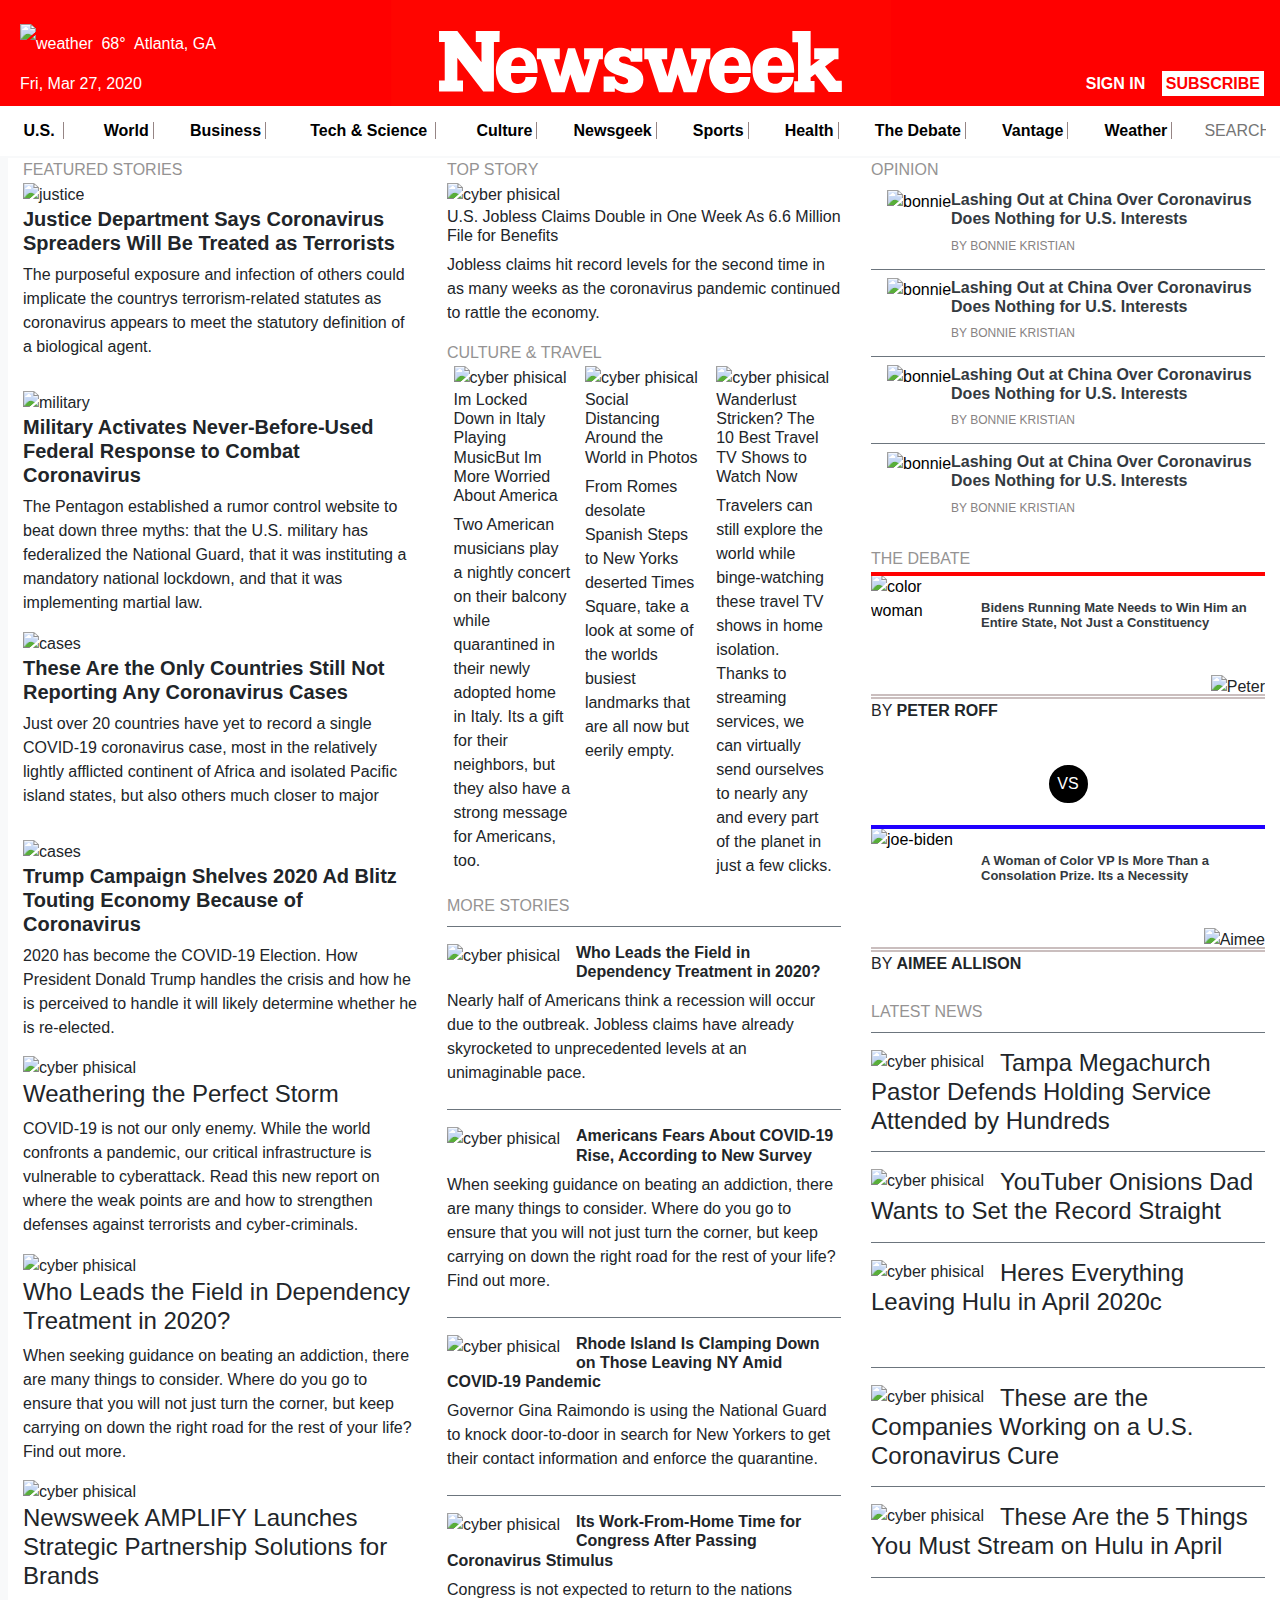
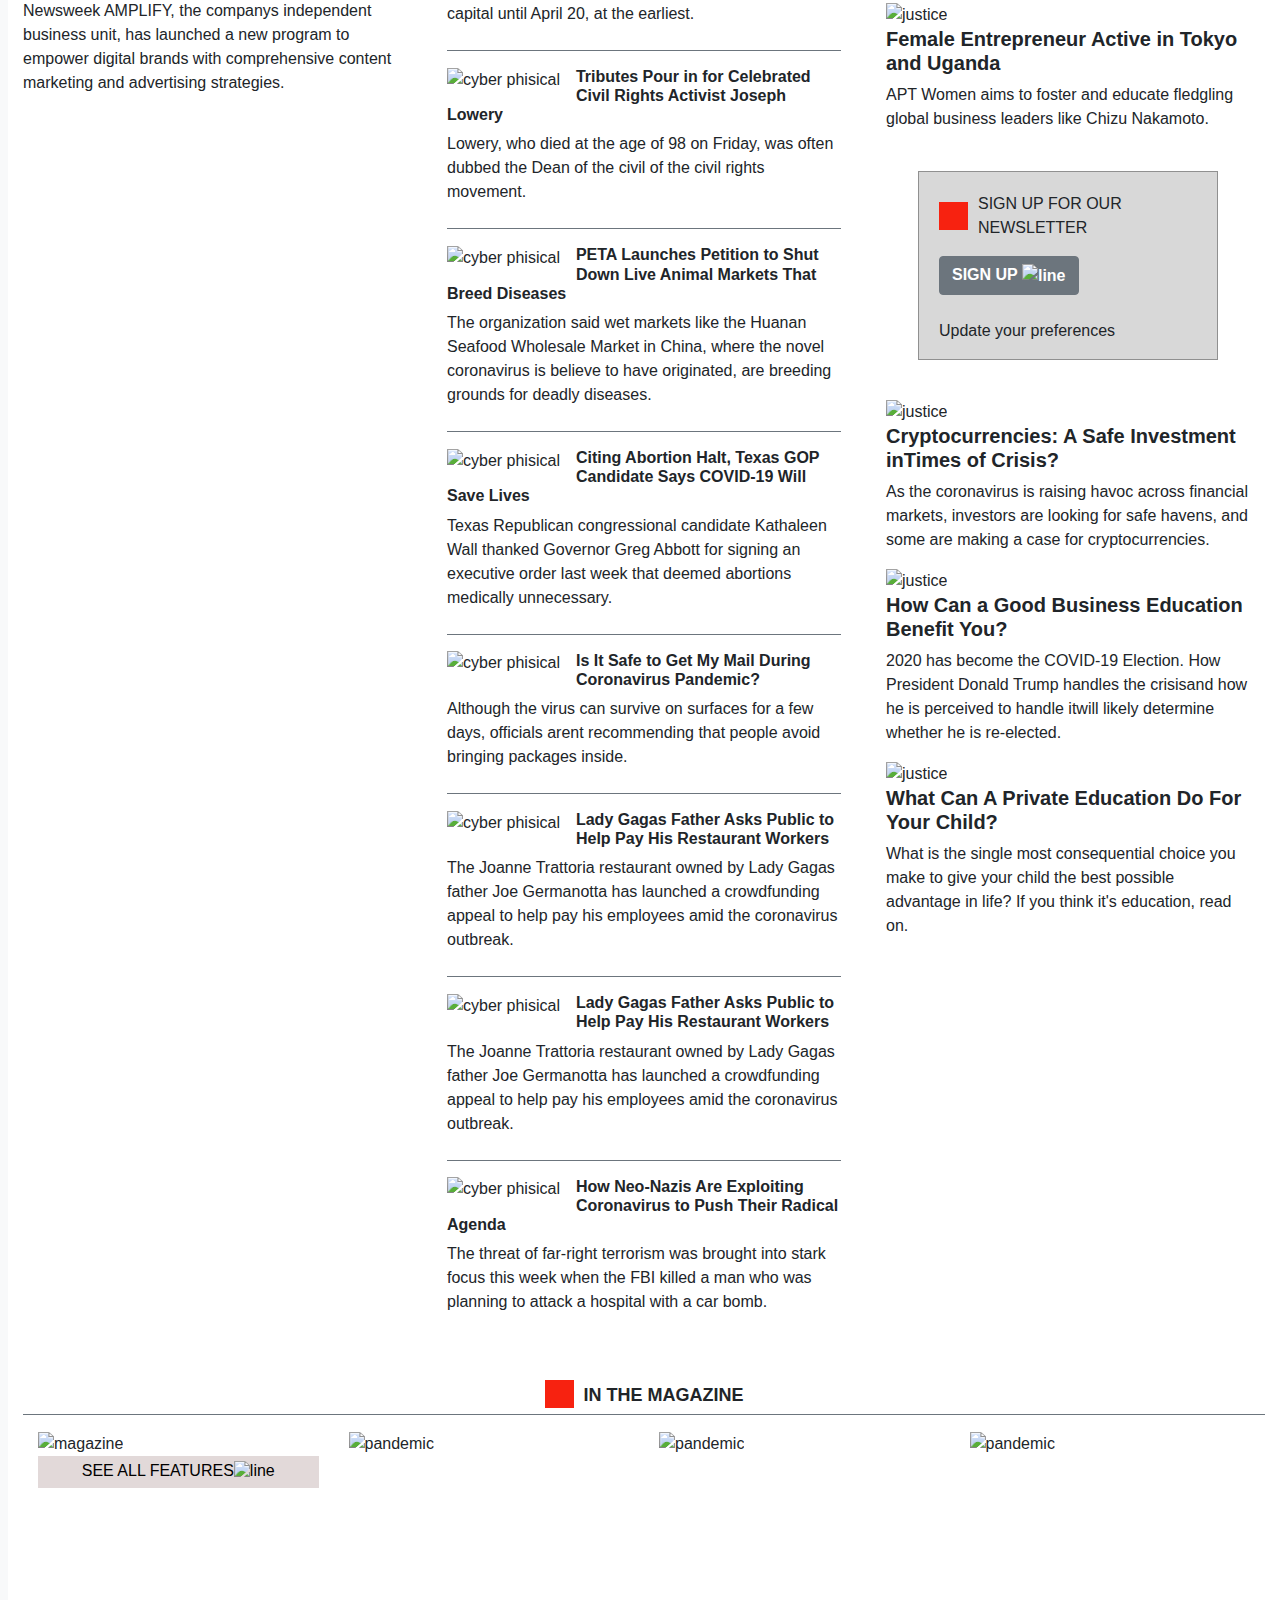
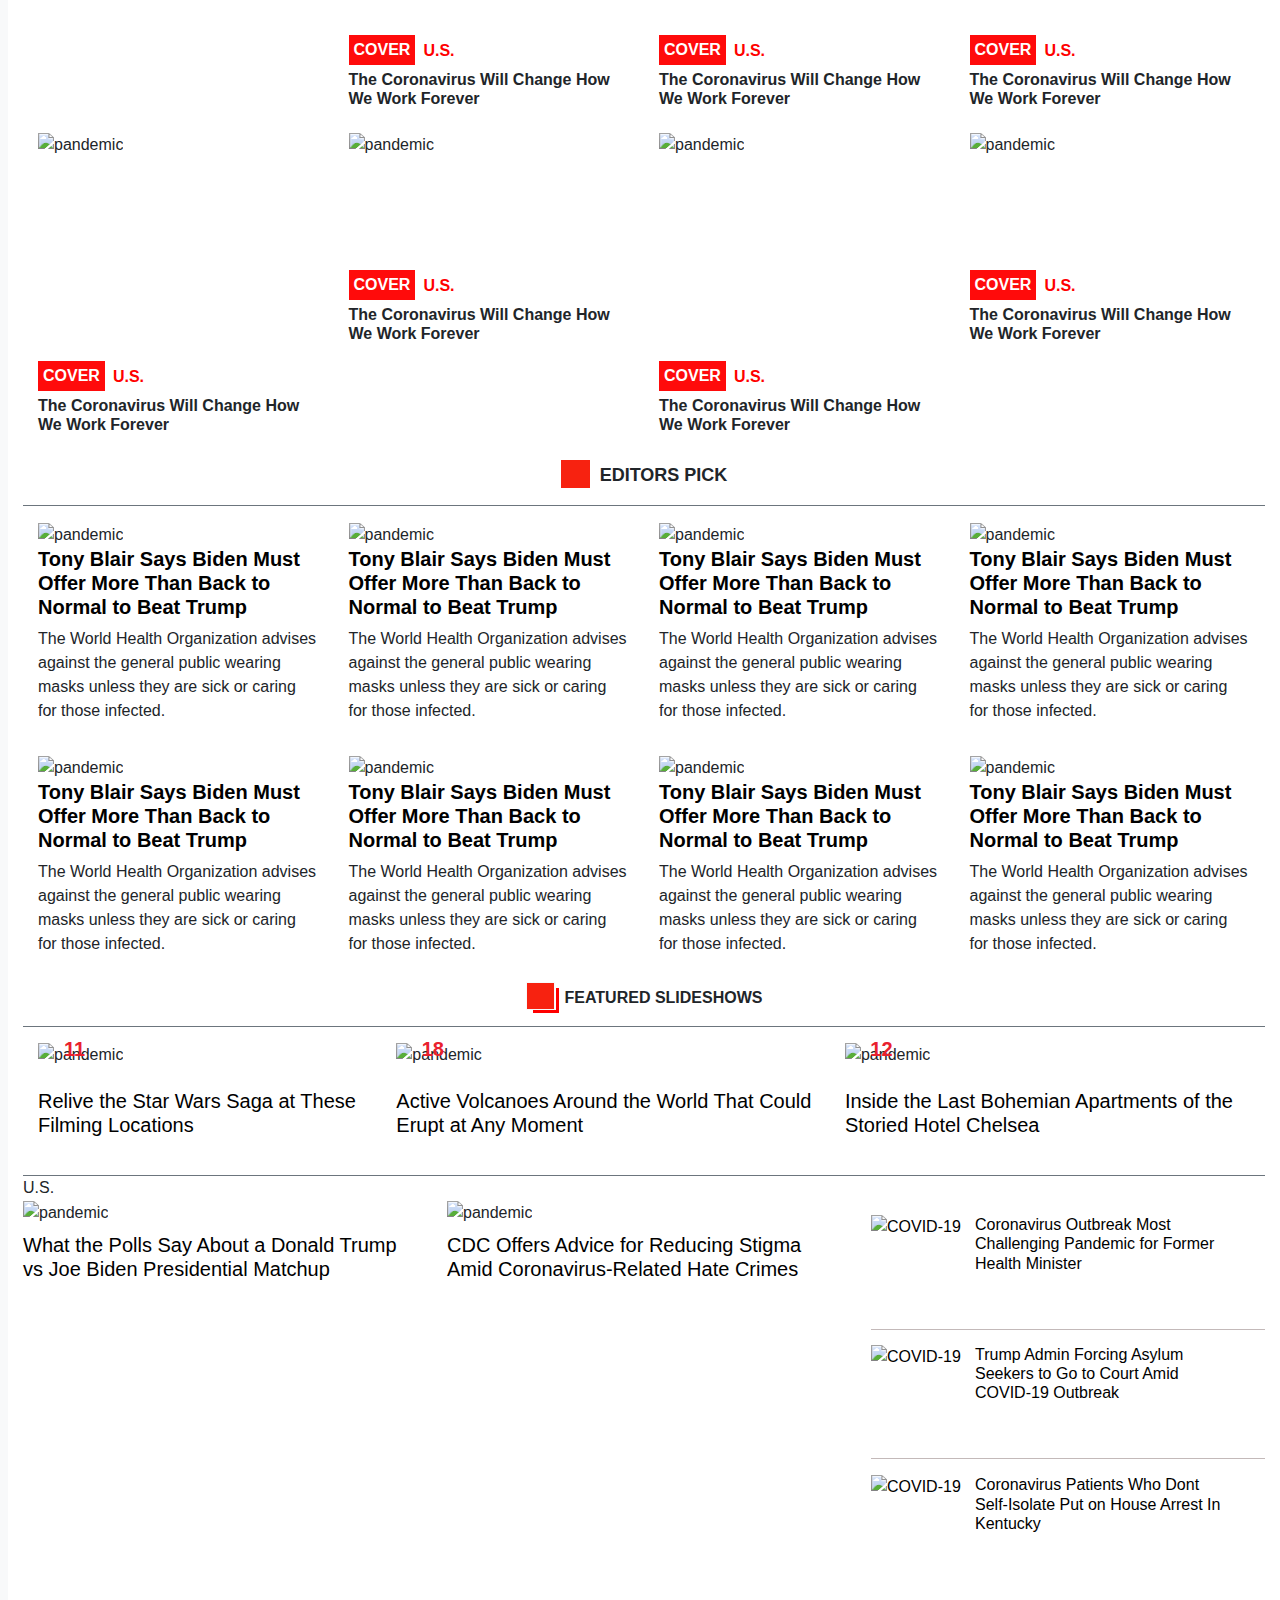
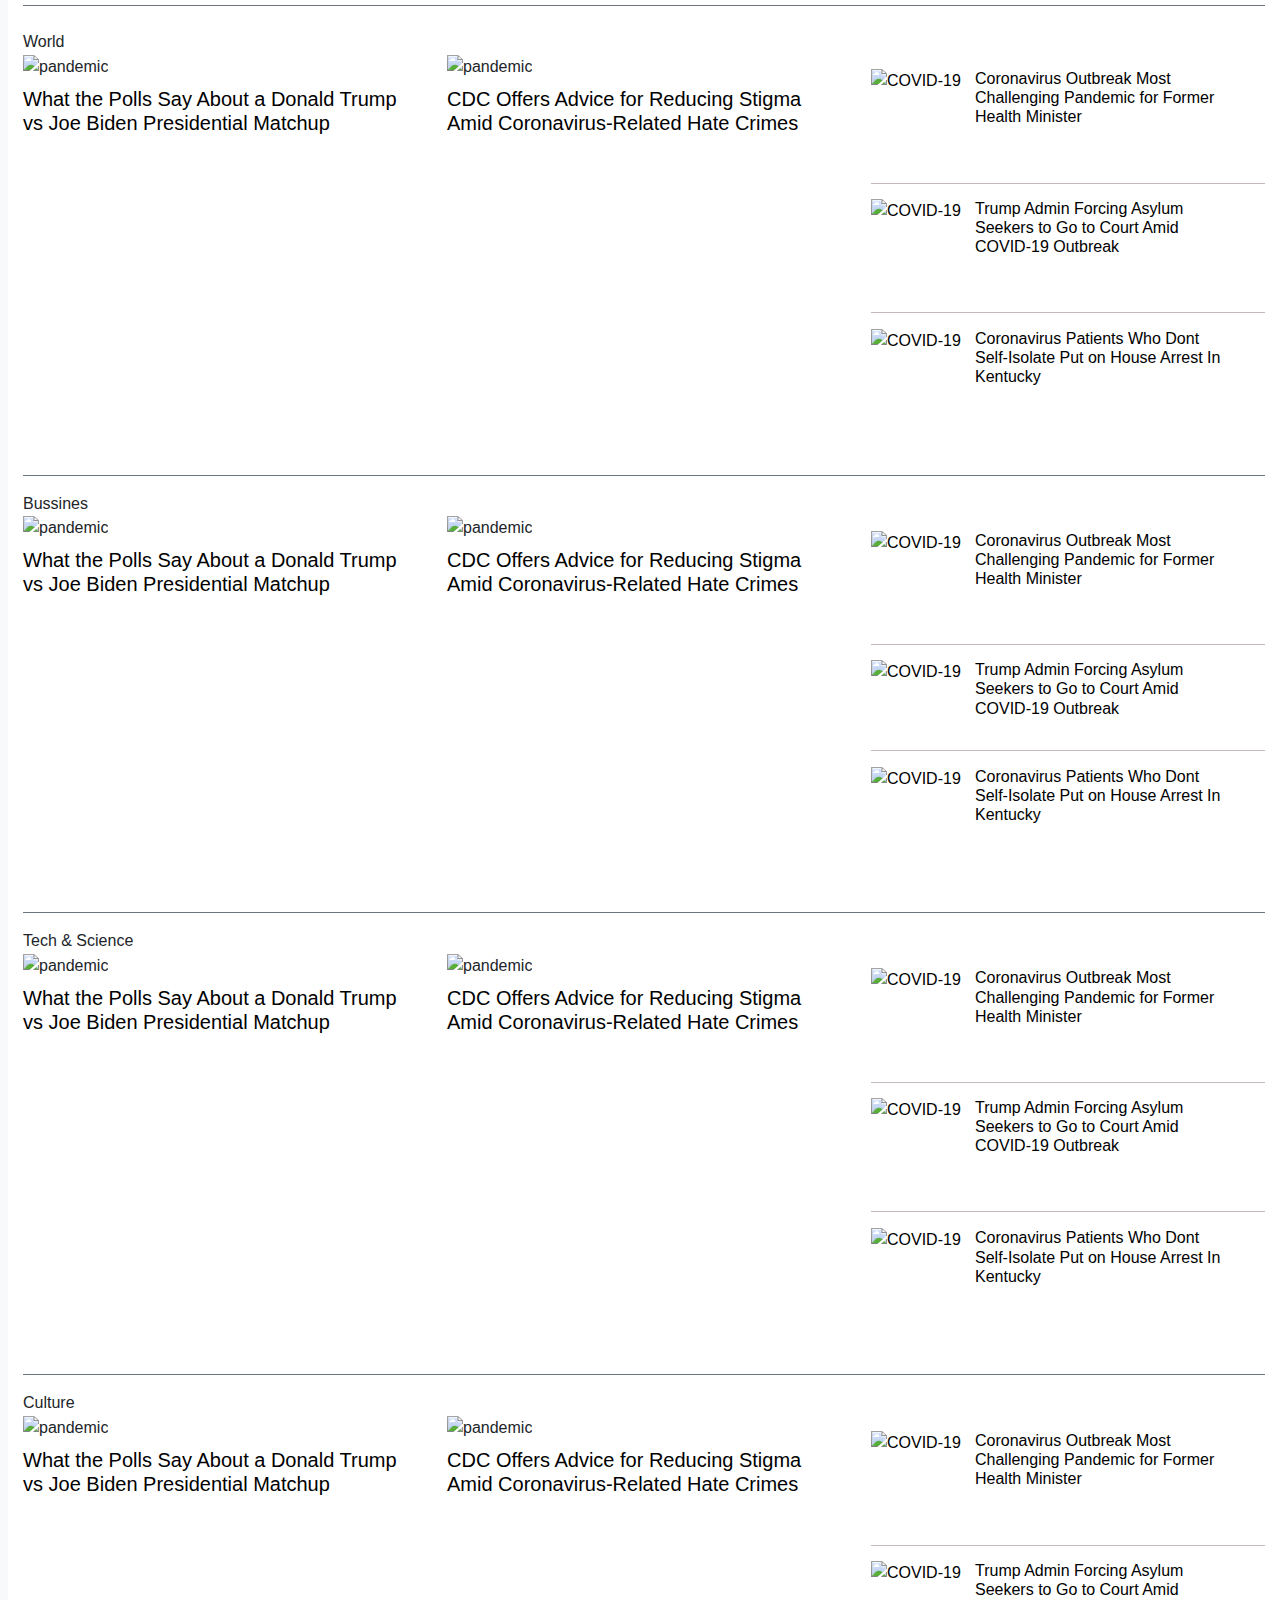
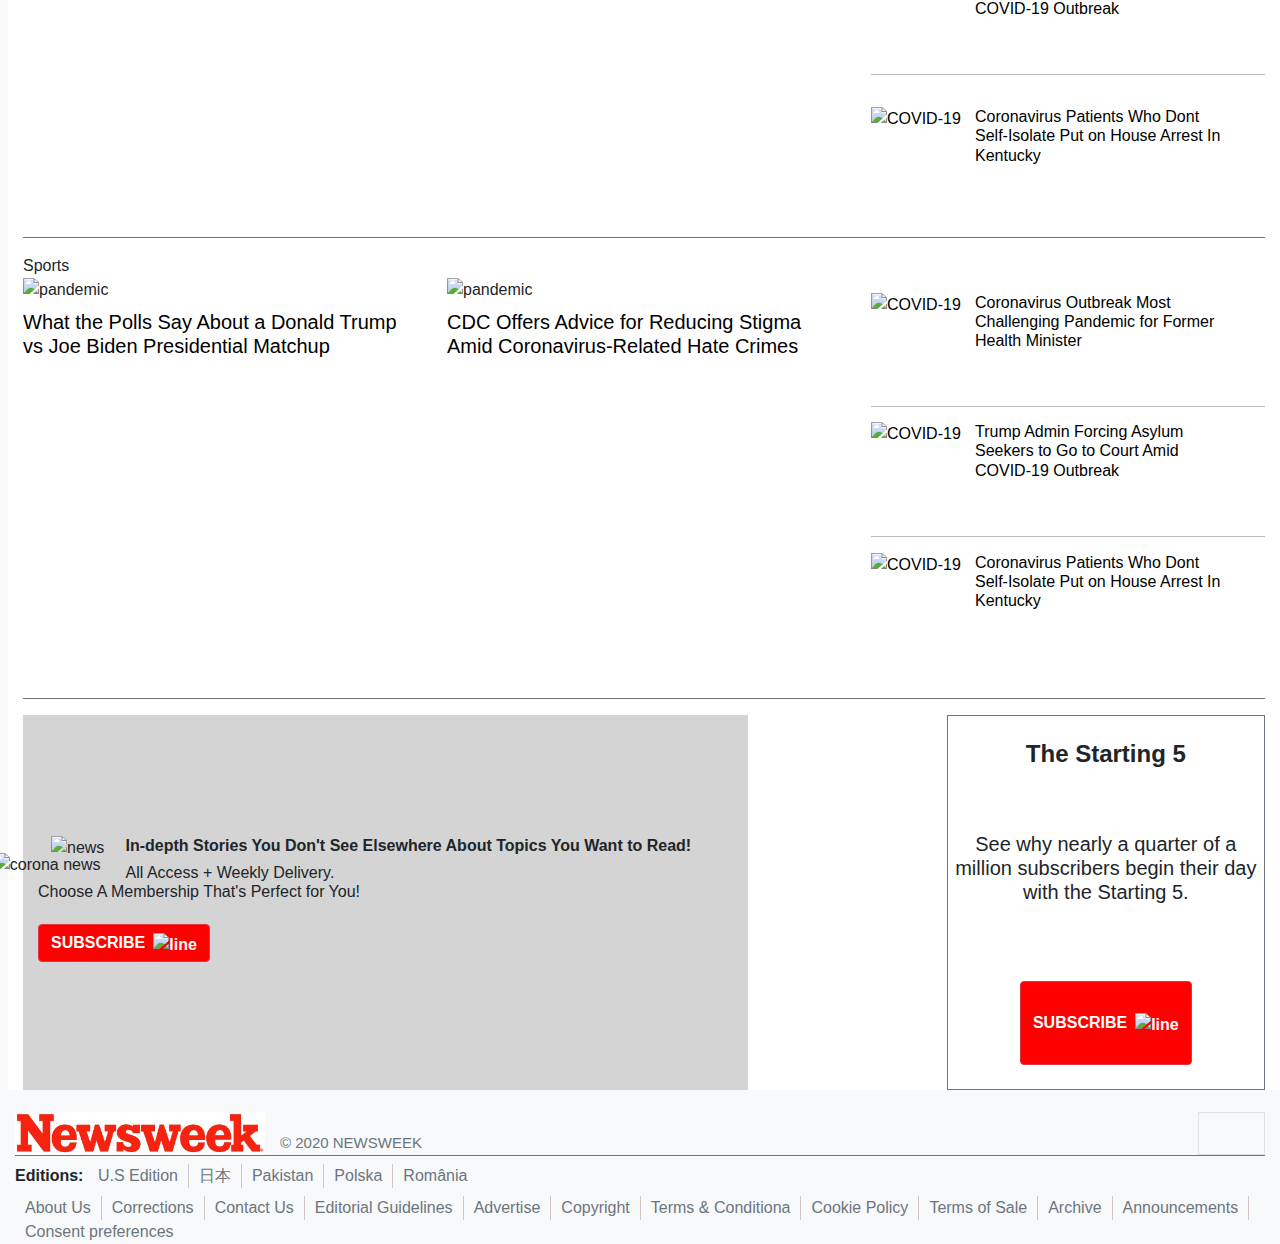
==== commit c3274359: "made some requested changes" ====
--- a/index.html
+++ b/index.html
@@ -11,7 +11,7 @@
         <link href="style.css" rel="stylesheet" type="text/css"> 
     </head>     
     <body class="bg-light"> 
-        <header> 
+        <header class="d-block"> 
             <nav class="as container nav"> 
                 <div class="d-flex f-Nav w-100"> 
                     <a href="#" class="second-p"> <div class="brand"> 
@@ -72,10 +72,10 @@
                 </ul>                 
             </div>             
         </header>         
-        <main> 
+        <main class="mr-2"> 
             <div class="main"> 
-                <div class="colwrap"> 
-                    <div class="col-st container"> 
+                <div class="colwrap  pl-2 pt-3 w-100"> 
+                    <div class="bg-white col-st container"> 
                         <div class="row"> 
                             <div class="col col-lg-4 col-md-6 col-sm-12 col1"> 
                                 <div class="feature-st"> 
@@ -488,30 +488,30 @@
                                         <a href="#"><h6 class="all-features">SEE ALL FEATURES<img src="https://g.newsweek.com/www/images/icon-arrow-right-black.svg" alt="line" class="bl-line"></h6></a>
                                     </article>
                                     <article class="col-md-3 d-flex flex-wrap">
-                                        <div class="h-auto">
+                                        <div class="imgo">
                                             <img src="https://d.newsweek.com/en/full/1573061/tony-blair-joe-biden-2020-donald-trump.webp?w=767&amp;h=512&amp;q=90&amp;f=fd8fcbd7ee1e9edf77fc5ec6e1ce5064" alt="pandemic" class="h-100 new-size w-100">
                                         </div>
-                                        <div class="border-success h-25 txt-sp w-100">
+                                        <div class="align-self-end border-success txt-sp w-100">
                                             <p class="align-self-baseline bg-red font-weight-bold mr-2 mt-1 text-white">COVER</p> 
                                             <p class="font-weight-bold mt-1  pt-1 text-red">U.S.</p>
                                             <h6 class="font-weight-bold  p-art">The Coronavirus Will Change How We Work Forever<br></h6>
                                         </div>
                                     </article>
                                     <article class="col-md-3 d-flex flex-wrap">
-                                        <div class="h-auto">
+                                        <div class="h-auto imgo">
                                             <img src="https://d.newsweek.com/en/full/1573061/tony-blair-joe-biden-2020-donald-trump.webp?w=767&amp;h=512&amp;q=90&amp;f=fd8fcbd7ee1e9edf77fc5ec6e1ce5064" alt="pandemic" class="h-100 new-size w-100">
                                         </div>
-                                        <div class="border-success h-25 txt-sp w-100">
+                                        <div class="align-self-end border-success txt-sp w-100">
                                             <p class="align-self-baseline bg-red font-weight-bold mr-2 mt-1 text-white">COVER</p> 
                                             <p class="font-weight-bold mt-1  pt-1 text-red">U.S.</p>
                                             <h6 class="font-weight-bold  p-art">The Coronavirus Will Change How We Work Forever<br></h6>
                                         </div>
                                     </article>
                                     <article class="col-md-3 d-flex flex-wrap">
-                                        <div class="h-auto">
+                                        <div class="h-auto imgo">
                                             <img src="https://d.newsweek.com/en/full/1573061/tony-blair-joe-biden-2020-donald-trump.webp?w=767&amp;h=512&amp;q=90&amp;f=fd8fcbd7ee1e9edf77fc5ec6e1ce5064" alt="pandemic" class="h-100 new-size w-100">
                                         </div>
-                                        <div class="border-success h-25 txt-sp w-100">
+                                        <div class="align-self-end border-success txt-sp w-100">
                                             <p class="align-self-baseline bg-red font-weight-bold mr-2 mt-1 text-white">COVER</p> 
                                             <p class="font-weight-bold mt-1  pt-1 text-red">U.S.</p>
                                             <h6 class="font-weight-bold  p-art">The Coronavirus Will Change How We Work Forever<br></h6>
@@ -520,10 +520,10 @@
                                 </div>
                                 <div class="d-flex firts-row flex-row flex-wrap mt-3">
                                     <article class="col-md-3 d-flex flex-wrap">
-                                        <div class="h-auto">
+                                        <div class="h-auto imgo">
                                             <img src="https://d.newsweek.com/en/full/1573061/tony-blair-joe-biden-2020-donald-trump.webp?w=767&amp;h=512&amp;q=90&amp;f=fd8fcbd7ee1e9edf77fc5ec6e1ce5064" alt="pandemic" class="h-100 new-size w-100">
                                         </div>
-                                        <div class="border-success h-25 txt-sp w-100">
+                                        <div class="border-success h-25 mt-3 txt-sp w-100">
                                             <p class="align-self-baseline bg-red font-weight-bold mr-2 mt-1 text-white">COVER</p> 
                                             <p class="font-weight-bold mt-1  pt-1 text-red">U.S.</p>
                                             <h6 class="font-weight-bold  p-art">The Coronavirus Will Change How We Work Forever<br></h6>
@@ -533,17 +533,17 @@
                                         <div class="h-auto">
                                             <img src="https://d.newsweek.com/en/full/1573061/tony-blair-joe-biden-2020-donald-trump.webp?w=767&amp;h=512&amp;q=90&amp;f=fd8fcbd7ee1e9edf77fc5ec6e1ce5064" alt="pandemic" class="h-100 new-size w-100">
                                         </div>
-                                        <div class="border-success h-25 txt-sp w-100">
+                                        <div class="border-success h-25 mt-3 txt-sp w-100">
                                             <p class="align-self-baseline bg-red font-weight-bold mr-2 mt-1 text-white">COVER</p> 
                                             <p class="font-weight-bold mt-1  pt-1 text-red">U.S.</p>
                                             <h6 class="font-weight-bold  p-art">The Coronavirus Will Change How We Work Forever<br></h6>
                                         </div>
                                     </article>
                                     <article class="col-md-3 d-flex flex-wrap">
-                                        <div class="h-auto">
+                                        <div class="h-auto imgo">
                                             <img src="https://d.newsweek.com/en/full/1573061/tony-blair-joe-biden-2020-donald-trump.webp?w=767&amp;h=512&amp;q=90&amp;f=fd8fcbd7ee1e9edf77fc5ec6e1ce5064" alt="pandemic" class="h-100 new-size w-100">
                                         </div>
-                                        <div class="border-success h-25 txt-sp w-100">
+                                        <div class="border-success h-25 mt-3 txt-sp w-100">
                                             <p class="align-self-baseline bg-red font-weight-bold mr-2 mt-1 text-white">COVER</p> 
                                             <p class="font-weight-bold mt-1  pt-1 text-red">U.S.</p>
                                             <h6 class="font-weight-bold  p-art">The Coronavirus Will Change How We Work Forever<br></h6>
@@ -553,9 +553,9 @@
                                         <div class="h-auto">
                                             <img src="https://d.newsweek.com/en/full/1573061/tony-blair-joe-biden-2020-donald-trump.webp?w=767&amp;h=512&amp;q=90&amp;f=fd8fcbd7ee1e9edf77fc5ec6e1ce5064" alt="pandemic" class="h-100 new-size w-100">
                                         </div>
-                                        <div class="border-success h-25 txt-sp w-100">
+                                        <div class="border-success h-25 mt-3 txt-sp w-100">
                                             <p class="align-self-baseline bg-red font-weight-bold mr-2 mt-1 text-white">COVER</p> 
-                                            <p class="font-weight-bold mt-1  pt-1 text-red">U.S.</p>
+                                            <p class="font-weight-bold mt-1 pt-1 text-red">U.S.</p>
                                             <h6 class="font-weight-bold  p-art">The Coronavirus Will Change How We Work Forever<br></h6>
                                         </div>
                                     </article>
@@ -844,23 +844,25 @@
                             </div>
                             <div class="d-flex flex-wrap subs-news">
                                 <div class="align-items-center col-lg-7 col-md-12 d-flex mb-lg-0 mb-md-4 mb-sm-3 mr-lg-4 pb-lg-3 pb-md-2 pl-md-0 pr-md-0 subs-let">
-                                    <article class="art mb-sm-3">
+                                    <article class="art col-xl-12 mb-sm-3 position-relative">
                                         <div class="justify-content-center magazine-img mt-4">
-                                            <span class="float-left mb-3 movement"> <img src="https://d.newsweek.com/en/full/1574205/march-20-27-2020-cover.jpg?w=170&q=95&f=d09d4323d899b185262420c3499dcda8" alt="news" class="new-wk"> <img src="https://d.newsweek.com/en/full/1576902/april-03-2020-cover.jpg?w=170&q=95&f=e7b6af0ef76e162727acd0141bfc2e8a" alt="corona news" class="cor-week position-relative"> </span>
-                                        </div>
-                                        <h6 class="font-weight-bold only-txt txt-all">In-depth Stories You Don't See Elsewhere About Topics You Want to Read!</h6>
-                                        <h6 class="font-weight-light only-txt2 pr-md-2 text-center txt-all">All Access + Weekly Delivery. <br> Choose A Membership That's Perfect for You!</h6>
-                                        <button class="bt-sub btn btn-danger font-weight-bold  position-relative">SUBSCRIBE 
-                                            <img src="https://g.newsweek.com/www/images/icon-arrow-right.svg" alt="line" class="line ml-2">
-                                        </button>
+                                            <span class="float-left mb-3 movement "> <img src="https://d.newsweek.com/en/full/1574205/march-20-27-2020-cover.jpg?w=170&q=95&f=d09d4323d899b185262420c3499dcda8" alt="news" class="new-wk"> <img src="https://d.newsweek.com/en/full/1576902/april-03-2020-cover.jpg?w=170&q=95&f=e7b6af0ef76e162727acd0141bfc2e8a" alt="corona news" class="cor-week position-relative"> </span>
+                                        </div>
+                                        <div class="txt-subs">
+                                            <h6 class="font-weight-bold  only-txt txt-all">In-depth Stories You Don't See Elsewhere About Topics You Want to Read!</h6>
+                                            <h6 class="font-weight-light only-txt2 pr-md-2 text-center text-lg-left txt-all">All Access + Weekly Delivery. <br> Choose A Membership That's Perfect for You!</h6>
+                                            <button class="bt-sub btn btn-danger font-weight-bold position-relative">SUBSCRIBE 
+                                                <img src="https://g.newsweek.com/www/images/icon-arrow-right.svg" alt="line" class="line ml-2">
+                                            </button>
+                                        </div>
                                     </article>
                                 </div>
                                 <div class="col-lg mt-3 mt-lg-0 mt-md-3 news-let pl-0 pl-sm-0 pr-0 pr-sm-0">
                                     <article class="d-flex flex-sm-nowrap flex-wrap ml-md-3">
                                         <div class="col-12 col-md-4 col-sm-4 phone"></div>
                                         <div class="border border-secondary content-phone d-flex flex-wrap justify-content-center pt-2">
-                                            <h4 class="font-weight-bold mt-3 stories text-center">In-depth Stories You Don't See Elsewhere About Topics You Want to Read!</h4>
-                                            <h5 class="font-weight-light mt-2 stories text-center">All Access + Weekly Delivery. <br> Choose A Membership That's Perfect for You!</h5>
+                                            <h4 class="font-weight-bold mt-3 stories text-center">The Starting 5</h4>
+                                            <h5 class="font-weight-light mt-2 stories text-center">See why nearly a quarter of a million subscribers begin their day with the Starting 5.</h5>
                                             <button class="bt-sub btn btn-danger font-weight-bold mb-4 ml-md-auto mr-md-auto position-relative">SUBSCRIBE 
                                                 <img src="https://g.newsweek.com/www/images/icon-arrow-right.svg" alt="line" class="line ml-2">
                                             </button>
@@ -878,78 +880,45 @@
                 <div class="border border-left-0 border-right-0 border-secondary border-top-0 d-flex flex-wrap justify-content-between">
                     <div class="col-md-auto col-sm-12 d-flex flex-wrap newsweek-lo pl-0">
                         <div class="col-md-auto col-sm-12 d-inline-block float-left  pl-0">
-                            <img src="newsweek-vector-logo.jpg" alt="Logo" class="logo-trans">
+                            <a href="#"> <img src="newsweek-vector-logo.jpg" alt="Logo" class="logo-trans"> </a>
                         </div>
                         <p class="align-self-md-end copyr m-md-0 ml-0 mt-2 mt-sm-2 text-secondary">© 2020 NEWSWEEK</p>
                     </div>
                     <div class="border col-12 col-md-auto col-sm-auto newl ">
+                        <a href="#"></a>
                         <i class="fab fa-facebook-square"></i>
-                        <i class="fab fa-twitter"></i>
-                        <i class="fab fa-instagram"></i>
-                        <i class="fab fa-tumblr"></i>
-                        <i class="fab fa-linkedin-in"></i> 
+                        <a href="#"><i class="fab fa-twitter"></i></a>
+                        <a href="#"><i class="fab fa-instagram"></i></a>
+                        <a href="#"><i class="fab fa-tumblr"></i></a>
+                        <a href="#"><i class="fab fa-linkedin-in"></i></a> 
                     </div>
                 </div>
                 <div class="mt-2">
                     <strong>Editions:</strong>
-                    <ul class="d-inline-flex flex-row footer-ul list-group">
-                        <li>
-                            <a href="#" class="text-secondary"> U.S Edition </a>
-                        </li>
-                        <li>
-                            <a href="#" class="text-secondary">日本 </a>
-                        </li>
-                        <li>
-                            <a href="#" class="text-secondary">Pakistan </a>
-                        </li>
-                        <li>
-                            <a href="#" class="text-secondary">Polska </a>
-                        </li>
-                        <li class="no-right text-secondary">România </a>
-                    </li>
-                </ul>
+                    <div class="d-inline-flex flex-row footer-ul list-group">
+                        <a href="#" class="text-secondary">U.S Edition</a>
+                        <a href="#" class="text-secondary">日本 </a>
+                        <a href="#" class="text-secondary">Pakistan </a>
+                        <a href="#" class="text-secondary">Polska </a>
+                        <a class="no-right text-secondary">România </a>
+                    </div>
+                </div>
+                <div class="flex-wrap mt-2">
+                    <div class="d-flex flex-row flex-wrap footer-ul list-group">
+                        <a href="#" class="text-secondary">About Us</a>
+                        <a href="#" class="text-secondary">Corrections</a>
+                        <a href="#" class="text-secondary">Contact Us</a>
+                        <a href="#" class="text-secondary">Editorial Guidelines</a>
+                        <a href="#" class="text-secondary">Advertise</a>
+                        <a href="#" class="text-secondary">Copyright</a>
+                        <a href="#" class="text-secondary">Terms & Conditiona</a>
+                        <a href="#" class="text-secondary">Cookie Policy</a>
+                        <a href="#" class="text-secondary">Terms of Sale</a>
+                        <a href="#" class="text-secondary">Archive</a>
+                        <a href="#" class="text-secondary">Announcements</a>
+                        <a href="#" class="no-right text-secondary"> Consent preferences</a>
+                    </div>
+                </div>
+                <script type="text/javascript" src="pgia/lib/pgia.js"></script>
             </div>
-            <div class="flex-wrap mt-2">
-                <ul class="d-flex flex-row flex-wrap footer-ul list-group">
-                    <li class="pl-0">
-                        <a href="#" class="text-secondary">About Us</a>
-                    </li>
-                    <li>
-                        <a href="#" class="text-secondary">Corrections</a>
-                    </li>
-                    <li>
-                        <a href="#" class="text-secondary">Contact Us</a>
-                    </li>
-                    <li>
-                        <a href="#" class="text-secondary">Editorial Guidelines</a>
-                    </li>
-                    <li>
-                        <a href="#" class="text-secondary">Advertise</a>
-                    </li>
-                    <li>
-                        <a href="#" class="text-secondary">Copyright</a>
-                    </li>
-                    <li>
-                        <a href="#" class="text-secondary">Terms & Conditiona</a>
-                    </li>
-                    <li>
-                        <a href="#" class="text-secondary">Privacy Policy</a>
-                    </li>
-                    <li>
-                        <a href="#" class="text-secondary">Cookie Policy</a>
-                    </li>
-                    <li>
-                        <a href="#" class="text-secondary">Terms of Sale</a>
-                    </li>
-                    <li>
-                        <a href="#" class="text-secondary">Archive</a>
-                    </li>
-                    <li>
-                        <a href="#" class="text-secondary">Announcements</a>
-                    </li>
-                    <li class="no-right text-secondary">Consent preferences</a>
-                </li>
-            </ul>
-        </div>
-    </div>
-</footer>
+        </footer>
--- a/style.css
+++ b/style.css
@@ -1,9 +1,9 @@
 * {
     padding: 0;
+    box-sizing: border-box;
+    position: relative;
+    z-index: -2;
     margin: 0;
-    box-sizing: border-box;
-    position: relative;
-    z-index: -2;
 }
 
 .logo {
@@ -87,6 +87,7 @@
     padding-right: 0;
     height: 50px;
     line-height: 50px;
+    margin-bottom: -14px;
 }
 
 .txt {
@@ -371,18 +372,21 @@
 
 .cor-week {
     top: 17px;
-    right: 45px;
+    right: 70px;
+    height: 285px;
 }
 
 .new-wk {
     position: relative;
     left: 45px;
+    height: 285px;
 }
 
 .bt-sub {
     align-items: center;
     display: flex;
     margin-top: 23px;
+    background-color: #ff0000;
 }
 
 .phone {
@@ -421,13 +425,13 @@
     list-style-type: none;
 }
 
-.footer-ul li {
+.footer-ul a {
     padding-right: 10px;
     border-right: 1px solid #cfc3c3;
     padding-left: 10px;
 }
 
-li.no-right {
+a.no-right {
     border-right: 0 solid;
     padding-right: 0;
 }
@@ -439,9 +443,9 @@
 }
 
 main {
-    margin-top: 10px;
     padding-left: 15px;
     padding-right: 15px;
+    z-index: -5;
 }
 
 .culture-item {
@@ -485,7 +489,6 @@
     .main {
         padding: 0;
         margin: 0;
-        max-width: 100vw;
     }
 
     .as {
@@ -584,6 +587,7 @@
 
 @media screen and (max-width: 574px) {
     .cor-week {
+        height: 200px;
         margin-bottom: 10px;
     }
 
@@ -610,12 +614,6 @@
     }
 }
 
-@media screen and (min-width: 799px) and (max-width: 991px) {
-    .news-img {
-        width: ;
-    }
-}
-
 @media screen and (max-width: 991px) {
     .only-txt2 {
         display: inline-block;
@@ -624,12 +622,8 @@
 
 @media screen and (max-width: 992px) {
     .art .bt-sub {
+        margin-right: auto;
         margin-left: auto;
-        margin-right: auto;
-    }
-
-    .only-txt2 {
-        display: block;
     }
 
     .mt-2.stories {
@@ -659,7 +653,7 @@
     }
 }
 
-@media screen and (max-width: 1199px) {
+@media screen and (max-width: 1299px) {
     .col-st {
         max-width: 100%;
     }
@@ -678,3 +672,98 @@
 .in-themz p {
     margin-bottom: 5px;
 }
+
+@media screen and (max-width:767px) {
+    .footer-ul a {
+        border-right-style: none;
+    }
+}
+
+.new-size {
+}
+
+@media screen and (min-width:992px) {
+    .imgo {
+        min-height: 200px;
+        height: 19vw;
+    }
+}
+
+@media screen and (min-width:768px) and (max-width:991px) {
+    .imgo {
+        height: calc(100% - 110px);
+    }
+}
+
+@media screen and (min-width:1070px) {
+    .imgo {
+        height: calc(100% - 94.64px);
+    }
+}
+
+@media screen and (min-width:1200px) {
+}
+
+.movement {
+    margin-right: -45px;
+    margin-left: -32px;
+}
+
+@media screen and (min-width:768px) and (max-width:991px) {
+    .txt-subs {
+        margin-top: 96px;
+    }
+}
+
+@media screen and (min-width:575px) and (max-width:767px) {
+    .txt-subs {
+        margin-top: 50px;
+    }
+}
+
+@media screen and (max-width:574px) {
+    .new-wk {
+        height: 200px;
+    }
+}
+
+@media screen and (min-width:575px) and (max-width:767px) {
+    .new-wk {
+        height: 250px;
+    }
+
+    .cor-week {
+        height: 250px;
+    }
+}
+
+@media screen and (min-width:768px) and (max-width:991px) {
+}
+
+@media screen and (max-width:991px) {
+    .f-Nav {
+        position: fixed;
+        background-color: #ff0000;
+    }
+
+    main {
+        margin-top: 36px;
+    }
+}
+
+@media screen and (max-width:1299px) {
+    .colwrap {
+        padding-left: 0;
+        padding-right: 0;
+        margin-left: 0;
+        margin-right: 0;
+    }
+}
+
+@media screen and (max-width:1299px) {
+    main {
+        width: 100%;
+        padding-right: 0;
+        padding-left: 0;
+    }
+}
--- a/style.css
+++ b/style.css
@@ -1,9 +1,9 @@
 * {
     padding: 0;
+    box-sizing: border-box;
+    position: relative;
+    z-index: -2;
     margin: 0;
-    box-sizing: border-box;
-    position: relative;
-    z-index: -2;
 }
 
 .logo {
@@ -87,6 +87,7 @@
     padding-right: 0;
     height: 50px;
     line-height: 50px;
+    margin-bottom: -14px;
 }
 
 .txt {
@@ -371,18 +372,21 @@
 
 .cor-week {
     top: 17px;
-    right: 45px;
+    right: 70px;
+    height: 285px;
 }
 
 .new-wk {
     position: relative;
     left: 45px;
+    height: 285px;
 }
 
 .bt-sub {
     align-items: center;
     display: flex;
     margin-top: 23px;
+    background-color: #ff0000;
 }
 
 .phone {
@@ -421,13 +425,13 @@
     list-style-type: none;
 }
 
-.footer-ul li {
+.footer-ul a {
     padding-right: 10px;
     border-right: 1px solid #cfc3c3;
     padding-left: 10px;
 }
 
-li.no-right {
+a.no-right {
     border-right: 0 solid;
     padding-right: 0;
 }
@@ -439,9 +443,9 @@
 }
 
 main {
-    margin-top: 10px;
     padding-left: 15px;
     padding-right: 15px;
+    z-index: -5;
 }
 
 .culture-item {
@@ -485,7 +489,6 @@
     .main {
         padding: 0;
         margin: 0;
-        max-width: 100vw;
     }
 
     .as {
@@ -584,6 +587,7 @@
 
 @media screen and (max-width: 574px) {
     .cor-week {
+        height: 200px;
         margin-bottom: 10px;
     }
 
@@ -610,12 +614,6 @@
     }
 }
 
-@media screen and (min-width: 799px) and (max-width: 991px) {
-    .news-img {
-        width: ;
-    }
-}
-
 @media screen and (max-width: 991px) {
     .only-txt2 {
         display: inline-block;
@@ -624,12 +622,8 @@
 
 @media screen and (max-width: 992px) {
     .art .bt-sub {
+        margin-right: auto;
         margin-left: auto;
-        margin-right: auto;
-    }
-
-    .only-txt2 {
-        display: block;
     }
 
     .mt-2.stories {
@@ -659,7 +653,7 @@
     }
 }
 
-@media screen and (max-width: 1199px) {
+@media screen and (max-width: 1299px) {
     .col-st {
         max-width: 100%;
     }
@@ -678,3 +672,98 @@
 .in-themz p {
     margin-bottom: 5px;
 }
+
+@media screen and (max-width:767px) {
+    .footer-ul a {
+        border-right-style: none;
+    }
+}
+
+.new-size {
+}
+
+@media screen and (min-width:992px) {
+    .imgo {
+        min-height: 200px;
+        height: 19vw;
+    }
+}
+
+@media screen and (min-width:768px) and (max-width:991px) {
+    .imgo {
+        height: calc(100% - 110px);
+    }
+}
+
+@media screen and (min-width:1070px) {
+    .imgo {
+        height: calc(100% - 94.64px);
+    }
+}
+
+@media screen and (min-width:1200px) {
+}
+
+.movement {
+    margin-right: -45px;
+    margin-left: -32px;
+}
+
+@media screen and (min-width:768px) and (max-width:991px) {
+    .txt-subs {
+        margin-top: 96px;
+    }
+}
+
+@media screen and (min-width:575px) and (max-width:767px) {
+    .txt-subs {
+        margin-top: 50px;
+    }
+}
+
+@media screen and (max-width:574px) {
+    .new-wk {
+        height: 200px;
+    }
+}
+
+@media screen and (min-width:575px) and (max-width:767px) {
+    .new-wk {
+        height: 250px;
+    }
+
+    .cor-week {
+        height: 250px;
+    }
+}
+
+@media screen and (min-width:768px) and (max-width:991px) {
+}
+
+@media screen and (max-width:991px) {
+    .f-Nav {
+        position: fixed;
+        background-color: #ff0000;
+    }
+
+    main {
+        margin-top: 36px;
+    }
+}
+
+@media screen and (max-width:1299px) {
+    .colwrap {
+        padding-left: 0;
+        padding-right: 0;
+        margin-left: 0;
+        margin-right: 0;
+    }
+}
+
+@media screen and (max-width:1299px) {
+    main {
+        width: 100%;
+        padding-right: 0;
+        padding-left: 0;
+    }
+}
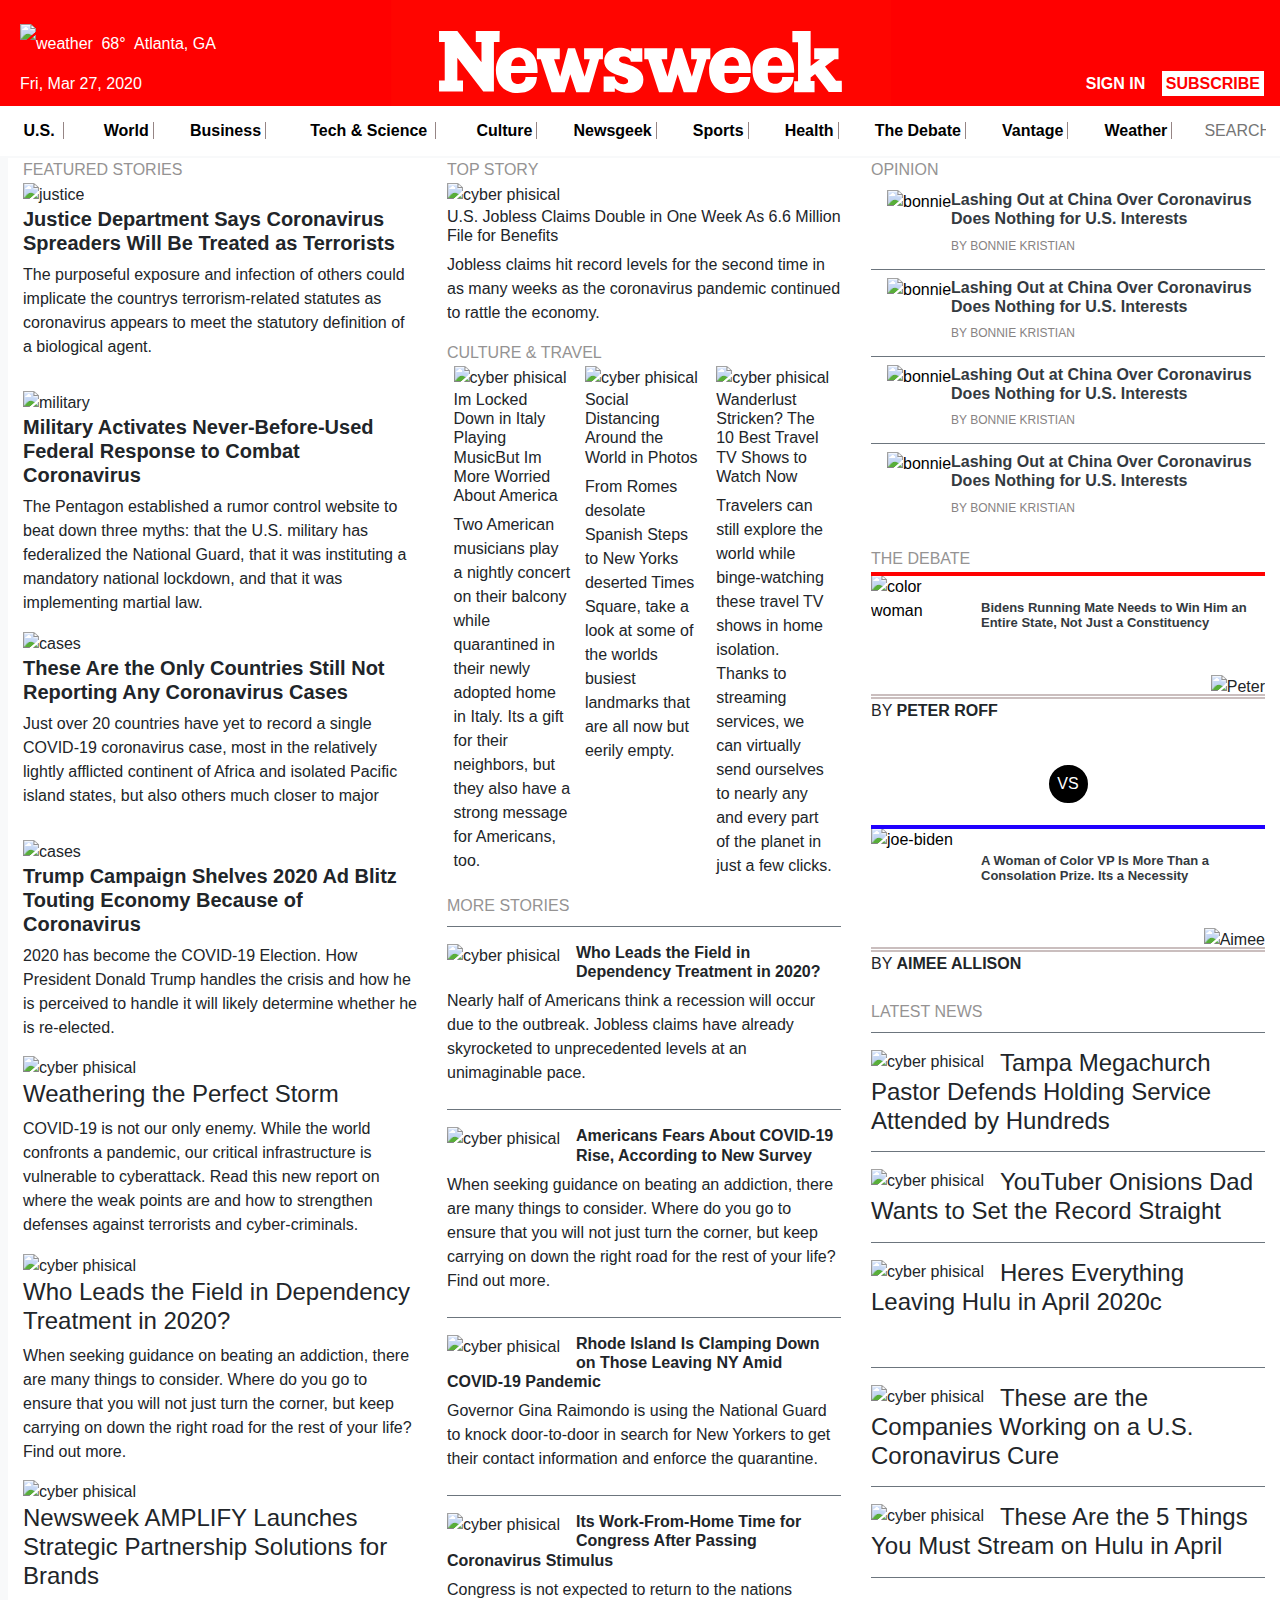
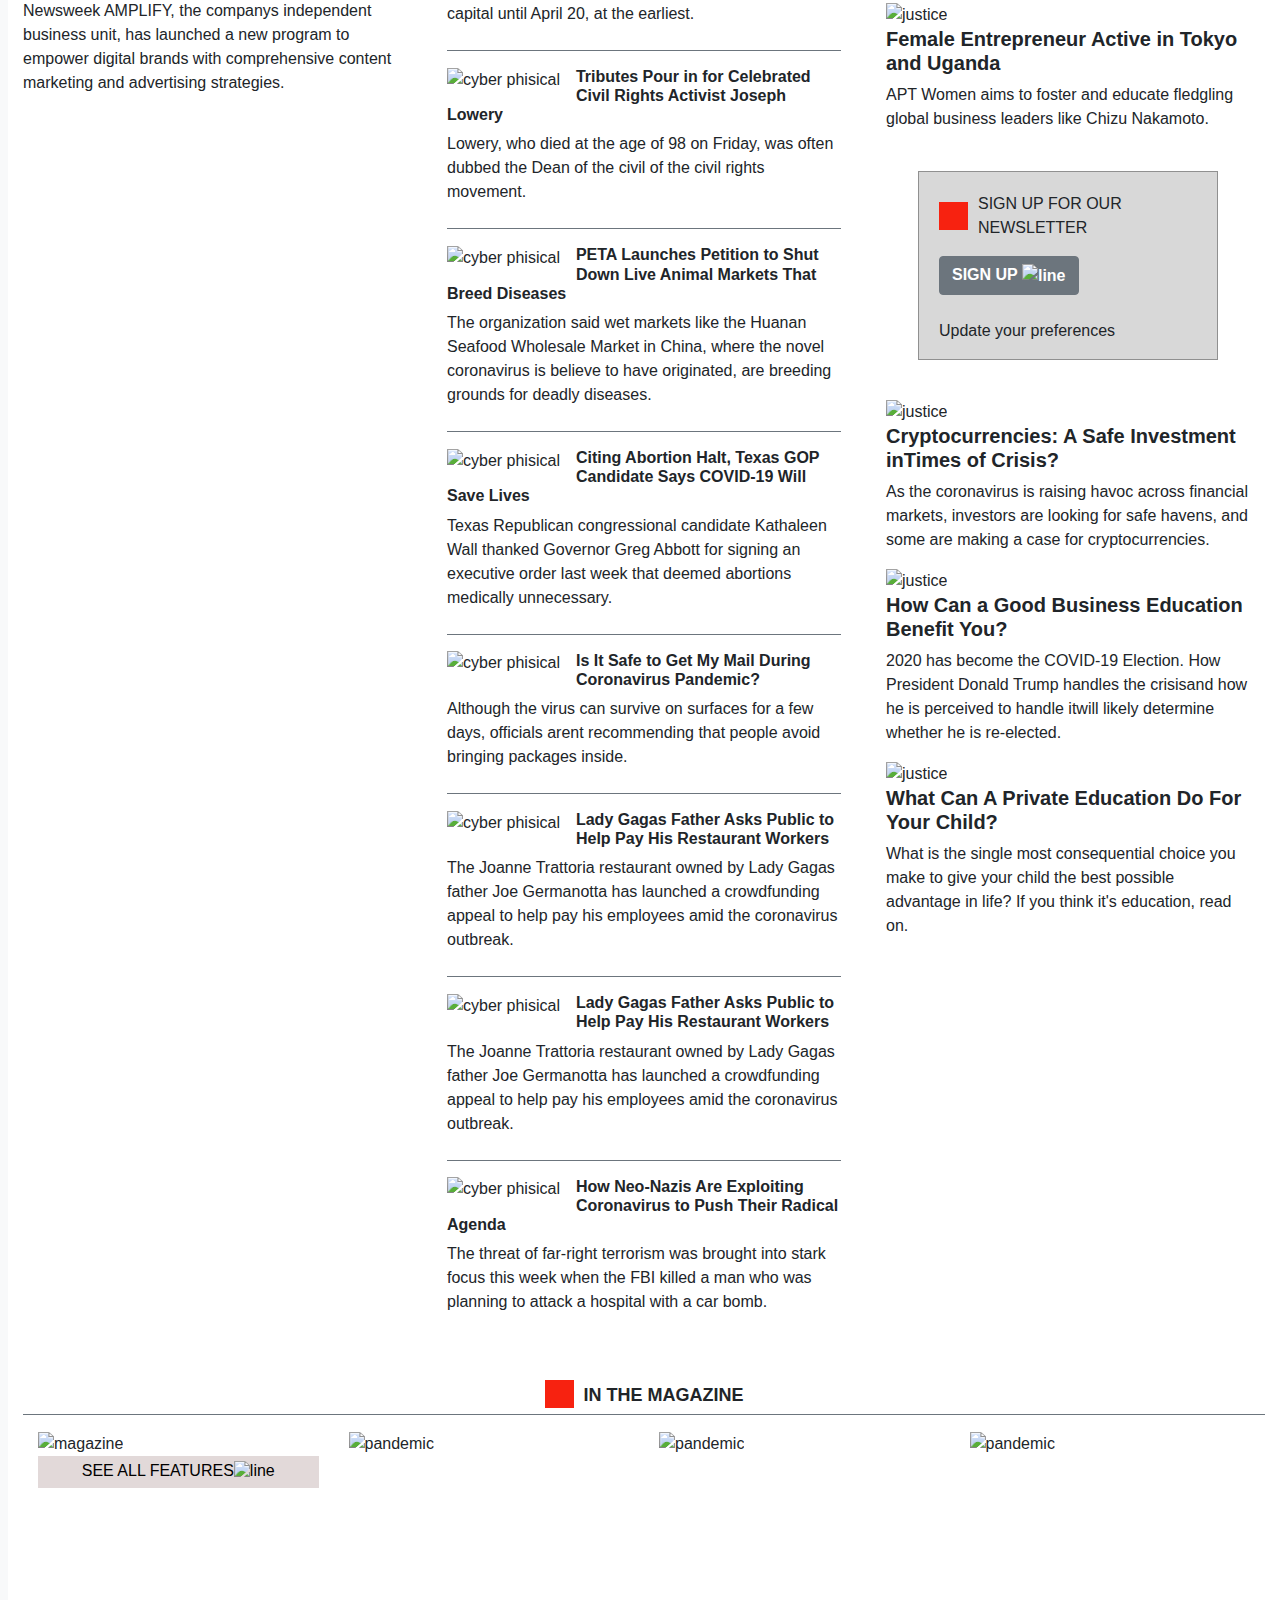
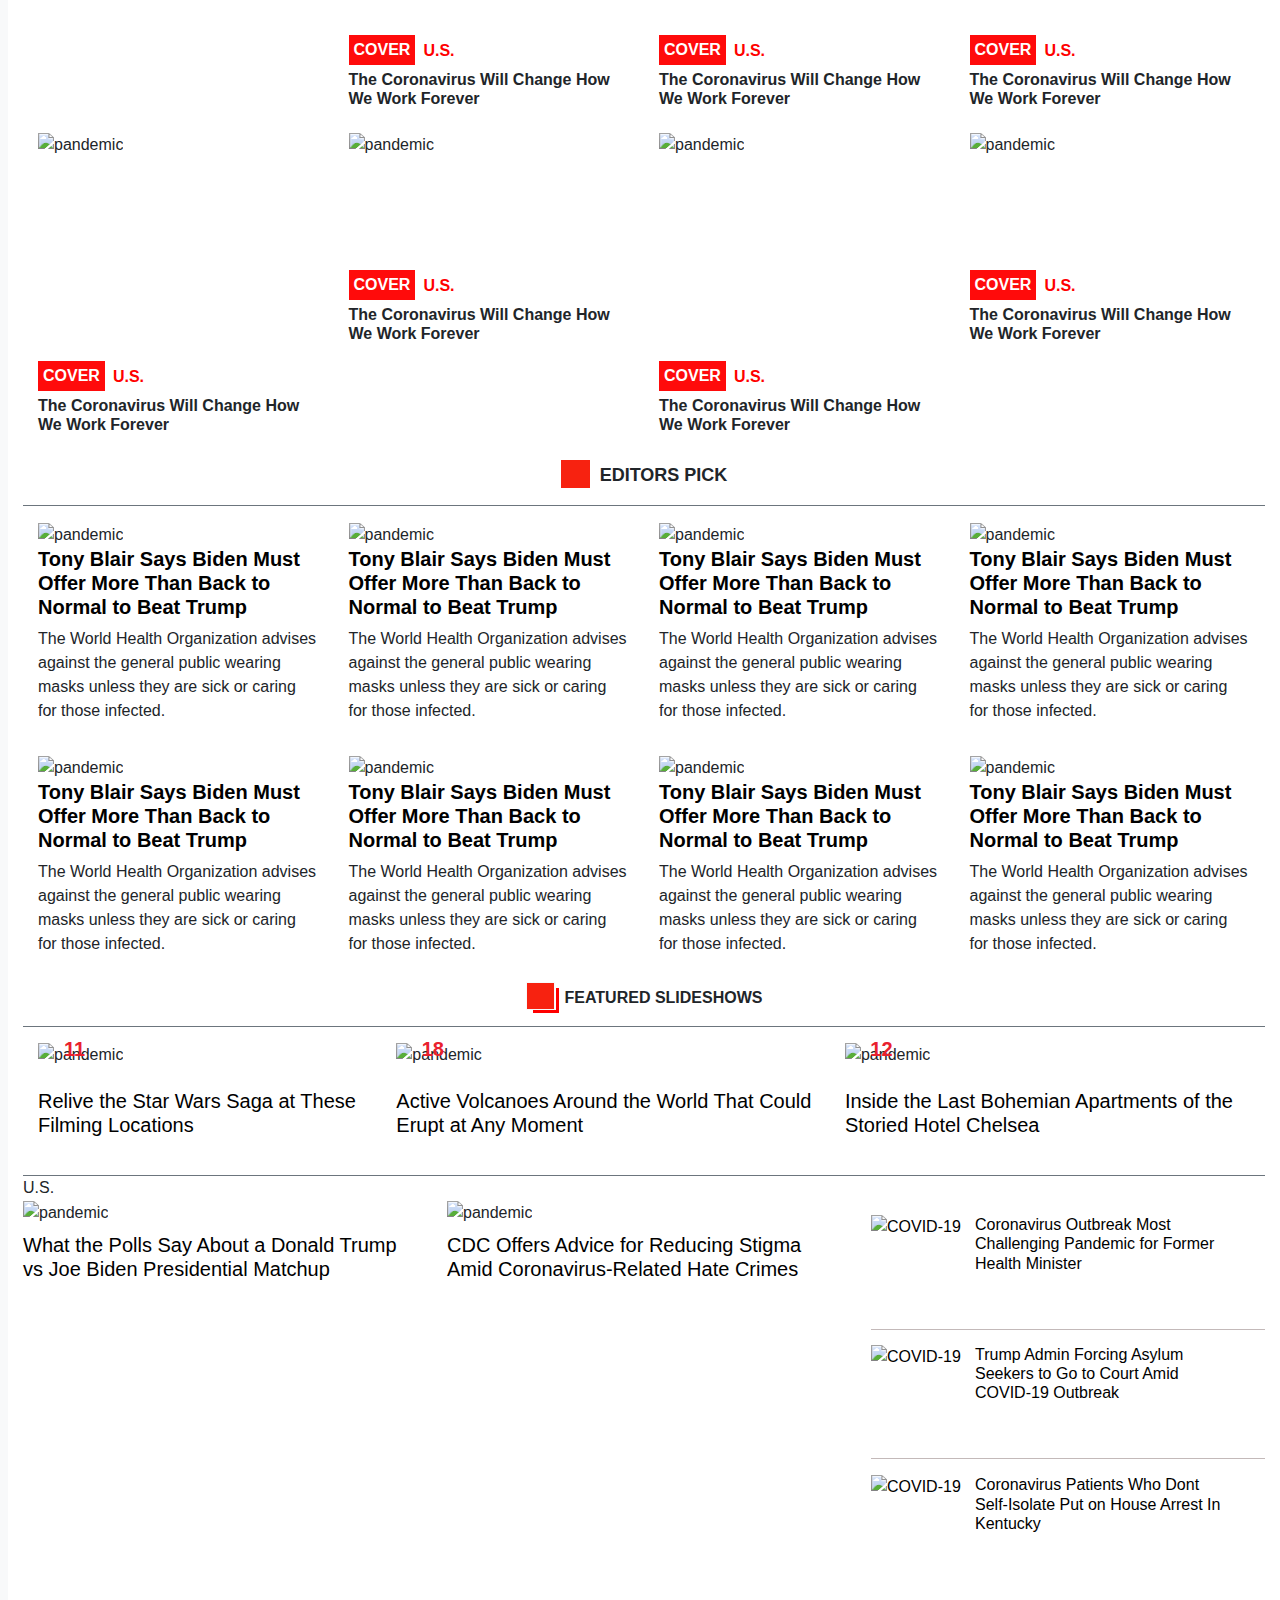
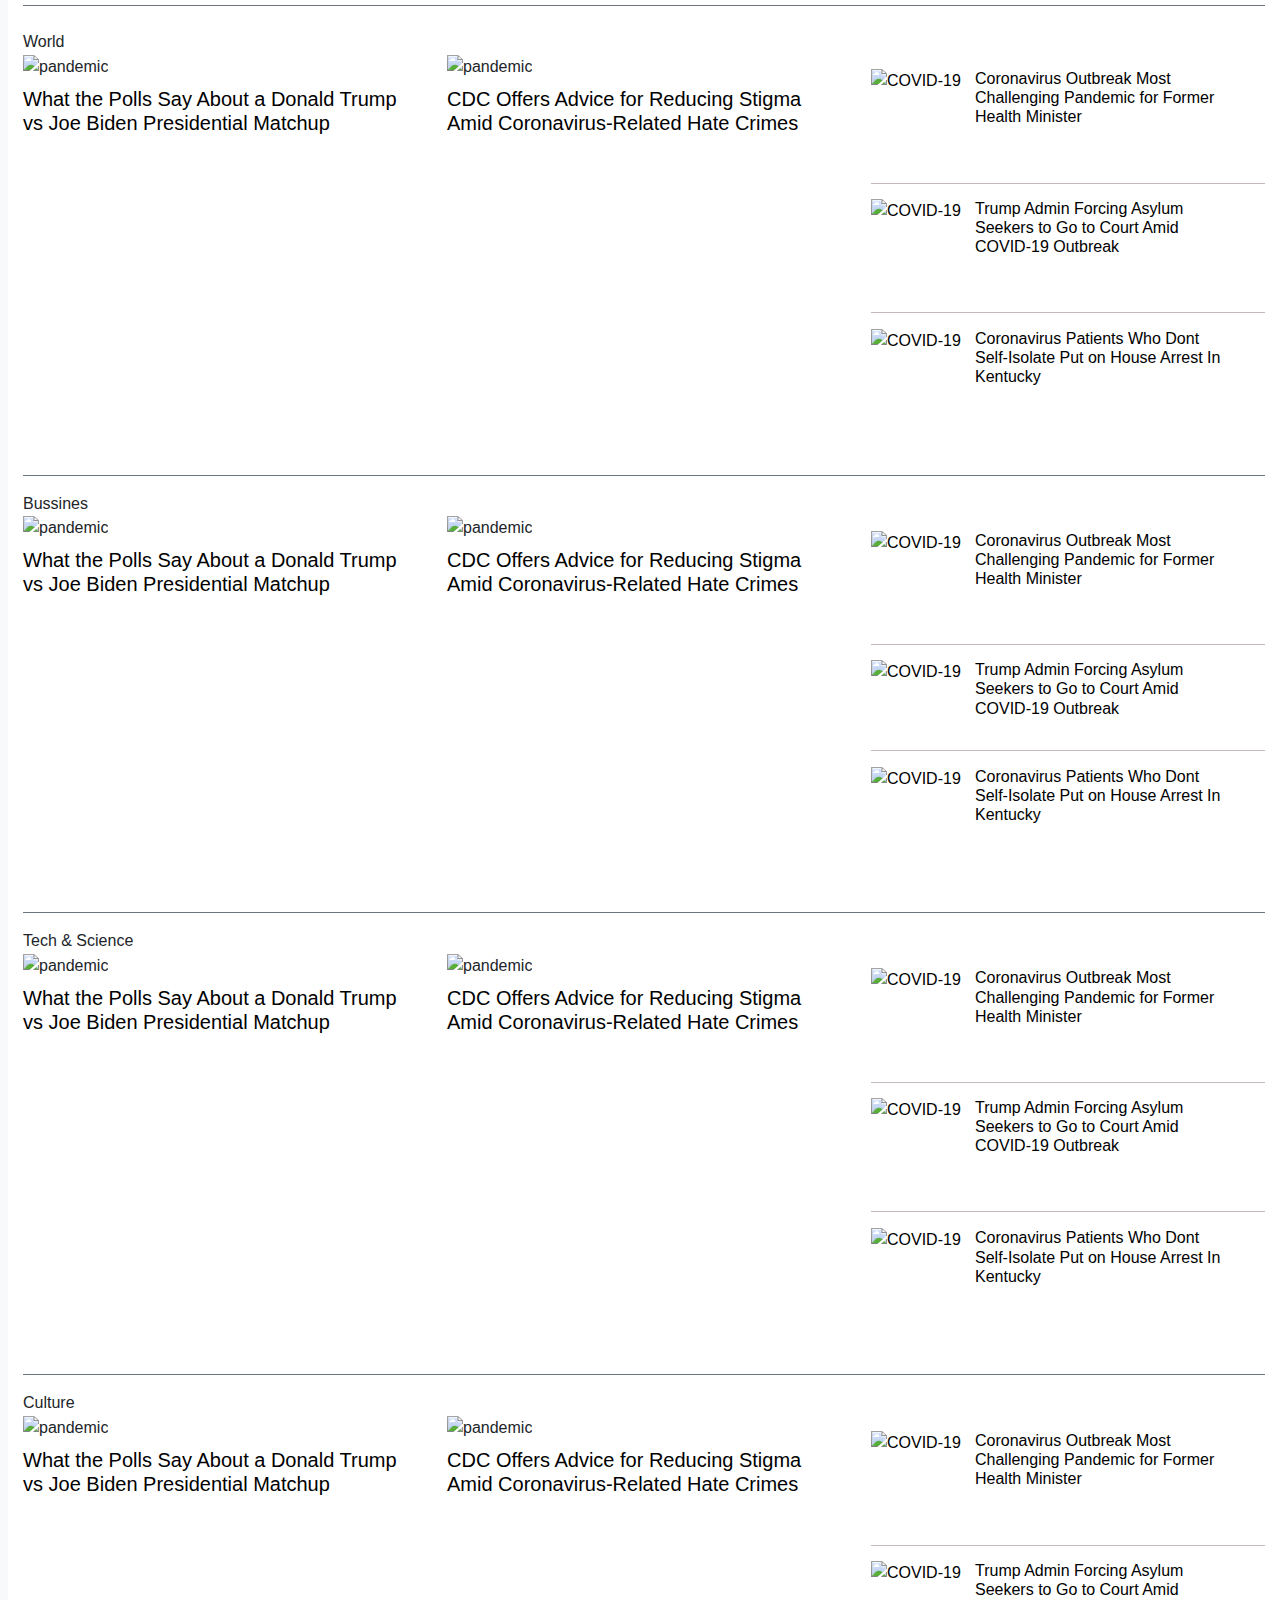
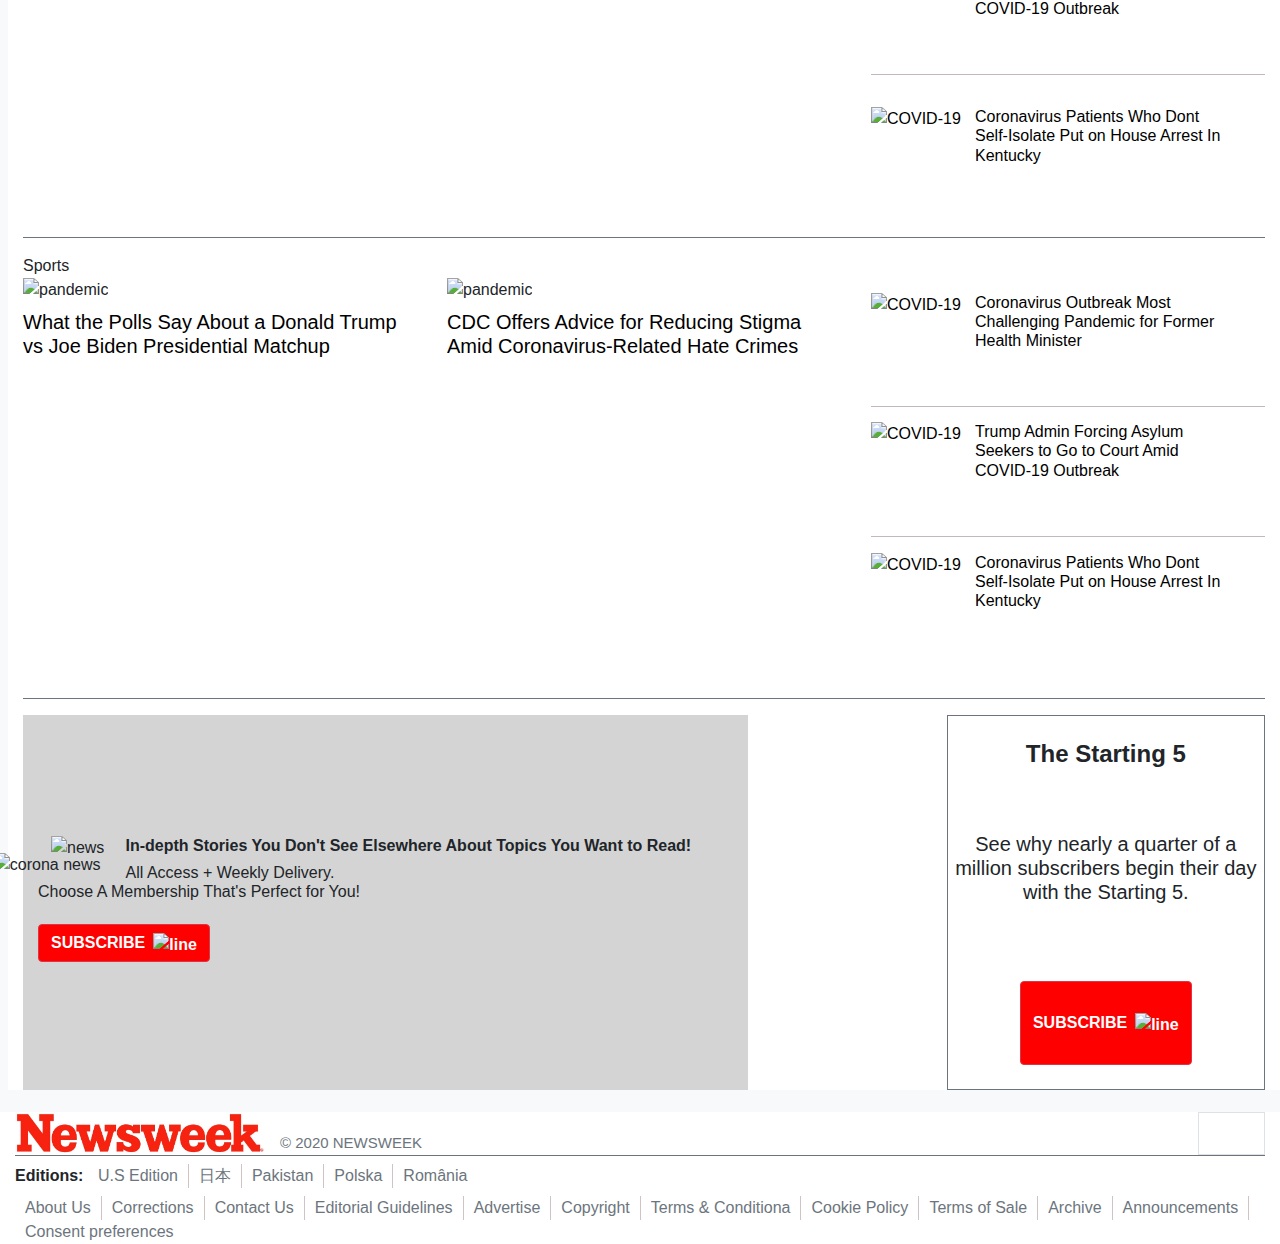
==== commit 4bcf5ade: "Merge pull request #1 from ricardo123321/features" ====
--- a/index.html
+++ b/index.html
@@ -875,7 +875,7 @@
                 </div>                 
             </div>             
         </main>
-        <footer>
+        <footer class="bg-white">
             <div class="container foot">
                 <div class="border border-left-0 border-right-0 border-secondary border-top-0 d-flex flex-wrap justify-content-between">
                     <div class="col-md-auto col-sm-12 d-flex flex-wrap newsweek-lo pl-0">
@@ -919,6 +919,5 @@
                         <a href="#" class="no-right text-secondary"> Consent preferences</a>
                     </div>
                 </div>
-                <script type="text/javascript" src="pgia/lib/pgia.js"></script>
             </div>
         </footer>
--- a/style.css
+++ b/style.css
@@ -1,769 +1,760 @@
 * {
+  padding: 0;
+  box-sizing: border-box;
+  position: relative;
+  z-index: -2;
+  margin: 0;
+}
+
+.logo {
+  margin-left: -16px;
+  margin-top: 4px;
+  height: 39px;
+}
+
+.nav1 {
+  background-color: #f00;
+  align-items: center;
+}
+
+@media screen and (max-width: 767px) {
+  .nav1 {
+    margin: 0;
+    min-width: 100vw;
+  }
+}
+
+.weather {
+  width: 30px;
+}
+
+@media screen and (max-width: 575px) {
+  .location {
+    display: none;
+  }
+}
+
+.new-sb {
+  justify-content: flex-end;
+}
+
+@media screen and (max-width: 399px) {
+  .cloudy {
+    display: none;
+  }
+}
+
+.as {
+  background-color: #f00;
+}
+
+@media screen and (min-width: 992px) {
+  .Logo {
+    width: 500px;
+    margin-left: 10vw;
+  }
+
+  .second-p {
+    order: 1;
+  }
+
+  .final-p {
+    order: 2;
+    margin-top: 40px;
+  }
+
+  .cloudy {
+    line-height: 40px;
+    margin-left: 20px;
+  }
+}
+
+@media screen and (min-width: 1200px) {
+  .Logo {
+    margin-left: 175px;
+  }
+}
+
+.float-l {
+  width: 80px;
+}
+
+.notices {
+  padding-left: 0;
+  margin-top: -22px;
+  background-color: #fff;
+  position: relative;
+  padding-right: 0;
+  height: 50px;
+  line-height: 50px;
+  margin-bottom: -14px;
+}
+
+.txt {
+  border-style: none;
+  width: 62px;
+}
+
+@media screen and (max-width: 991px) {
+  .Logo {
+    width: 150px;
+  }
+}
+
+@media screen and (max-width: 991px) {
+  .notices {
+    display: none;
+  }
+}
+
+a {
+  color: #000;
+}
+
+a:hover {
+  text-decoration: none;
+}
+
+.notices a {
+  color: #000;
+  border-right: 1px solid #968585;
+  padding-right: 4px;
+  margin-right: -3px;
+}
+
+@media screen and (max-width: 991px) {
+  .date {
+    display: none;
+  }
+}
+
+@media screen and (min-width: 992px) {
+  .whole-n {
+    margin-bottom: 25px;
+  }
+}
+
+.firts-Li {
+  margin-left: 10px;
+}
+
+@media screen and (min-width: 1200px) {
+  .notices a {
+    padding-right: 10px;
+  }
+}
+
+.press {
+  position: relative;
+  float: left;
+  clear: both;
+}
+
+h4.txt-art {
+  font-size: 16px;
+  color: #000;
+  margin-left: 104px;
+  margin-right: 30px;
+}
+
+p.txt-p {
+  font-size: 13px;
+  margin-left: 104px;
+  margin-right: 30px;
+}
+
+.bor-two {
+  padding-top: 15px;
+  padding-bottom: 5px;
+  border-top: 1px solid #d1cbcb;
+  border-bottom: 1px solid #c3b9b9;
+}
+
+.txt-h4 {
+  font-size: 14px;
+  color: #000;
+}
+
+.border-up {
+  border-top: 1px solid #dacfcf;
+}
+
+.opinion p {
+  margin-top: 0;
+  margin-bottom: 6px;
+  margin-left: 80px;
+  font-size: 12px;
+}
+
+.text-gray {
+  color: #878383;
+}
+
+.div-art article {
+  padding-bottom: 10px;
+  padding-top: 10px;
+  border-bottom: 1px solid #d8cece;
+  line-height: 30px;
+}
+
+article.last-art {
+  border-bottom-style: none;
+}
+
+.img-vs {
+  width: 95px;
+  height: 95px;
+}
+
+.blue {
+  border-top: 4px solid #f00;
+  position: relative;
+  bottom: 2px;
+  top: -3px;
+  font-size: 13px;
+  padding-left: 110px;
+}
+
+.rigth {
+  z-index: 3;
+  height: 60px;
+  float: right;
+  margin-top: 33px;
+}
+
+.floated {
+  clear: left;
+  margin-top: 60px;
+  border-top: 5px double #cabebe;
+}
+
+.vs {
+  width: 39px;
+  border-radius: 100px;
+  background-color: #000;
+  border: 7px solid #000;
+  color: #fff;
+  text-align: center;
+  margin: 42px auto 25px;
+}
+
+.red {
+  border-top-color: #1f00ff;
+}
+
+h3 {
+  font-size: 20px;
+  font-weight: bolder;
+}
+
+.art-h4 {
+  font-size: 17px;
+  font-weight: bolder;
+  margin-top: 10px;
+}
+
+.bor-one {
+  padding-top: 15px;
+  padding-bottom: 25px;
+  border-bottom: 1px solid #c3b9b9;
+}
+
+.bor-only {
+  padding-bottom: 70px;
+}
+
+.bor-un {
+  padding-bottom: 50px;
+}
+
+.newbtn {
+  width: 300px;
+  background-color: #d8d8d8;
+  padding-left: 20px;
+  padding-top: 20px;
+  padding-right: 15px;
+  margin: 40px auto;
+}
+
+.line {
+  height: 20px;
+}
+
+.n-icon {
+  width: 29px;
+  height: 28px;
+  background: url(https://g.newsweek.com/www/images/logo-n1.svg) center/contain no-repeat #f72210;
+  margin-right: 10px;
+  float: left;
+  margin-top: 10px;
+  position: relative;
+  z-index: 11;
+}
+
+.border-secundary {
+  border: 1px solid #909090;
+}
+
+.bl-line {
+  height: 10px;
+  margin-bottom: 3px;
+}
+
+.all-features {
+  text-align: center;
+  padding-top: 5px;
+  padding-bottom: 5px;
+  background-color: #e2d9d9;
+}
+
+.bg-red {
+  float: left;
+  padding: 3px 5px;
+  background-color: #ff0b0b;
+  position: relative;
+}
+
+.p-art {
+  clear: both;
+}
+
+.inside {
+  position: relative;
+  bottom: 38px;
+}
+
+.last {
+  position: relative;
+}
+
+.magazine {
+  font-size: 18px;
+  margin-top: 10px;
+}
+
+.nn-icon {
+  border-bottom: 3px solid red;
+  border-right: 3px solid red;
+  display: block;
+  content: "";
+  width: 26px;
+  height: 25px;
+  z-index: -3;
+  position: relative;
+  top: 5px;
+  left: 6px;
+}
+
+.count-link {
+  width: 70px;
+  height: 52px;
+  display: block;
+  position: relative;
+  bottom: 47px;
+  left: -9px;
+  font-weight: bold;
+  font-size: 20px;
+  line-height: 58px;
+  text-indent: 5px;
+  text-align: center;
+  background: url(https://g.newsweek.com/themes/newsweek/images/icon-slideshows-nw.png) 0 0/contain no-repeat;
+  color: #e9212e;
+}
+
+.up-txt {
+  position: relative;
+  bottom: 30px;
+}
+
+.text-red {
+  color: #f00;
+}
+
+.cor-week {
+  top: 17px;
+  right: 70px;
+  height: 285px;
+}
+
+.new-wk {
+  position: relative;
+  left: 45px;
+  height: 285px;
+}
+
+.bt-sub {
+  align-items: center;
+  display: flex;
+  margin-top: 23px;
+  background-color: #f00;
+}
+
+.phone {
+  height: 375px;
+  background: url(https://d.newsweek.com/en/full/1541302/starting5-homepage.png?w=397&h=265&q=90&f=742bce9a6f72dd8f19ba2e7fd5db06e5) center center / cover no-repeat;
+}
+
+.log {
+  width: 300px;
+  position: relative;
+  z-index: -2;
+  bottom: 100px;
+  float: left;
+}
+
+.copyr {
+  clear: left;
+  font-size: 15px;
+}
+
+.logo-trans {
+  width: 250px;
+}
+
+footer {
+  margin-top: 22px;
+}
+
+.newl i {
+  font-size: 25px;
+  margin-right: 7px;
+  color: #b1aeae;
+}
+
+.footer-ul {
+  list-style-type: none;
+}
+
+.footer-ul a {
+  padding-right: 10px;
+  border-right: 1px solid #cfc3c3;
+  padding-left: 10px;
+}
+
+a.no-right {
+  border-right: 0 solid;
+  padding-right: 0;
+}
+
+@media screen and (min-width: 768px) {
+  .new-ro article {
+    width: 30%;
+  }
+}
+
+main {
+  padding-left: 15px;
+  padding-right: 15px;
+  z-index: -5;
+}
+
+.culture-item {
+  width: 30%;
+}
+
+.more-stories .ar-h4 {
+  font-size: 16px;
+  font-weight: bolder;
+}
+
+.block-title {
+  color: #959393;
+}
+
+.firts-row article {
+  padding-right: 15px;
+  padding-left: 15px;
+}
+
+.ft-items article {
+  padding-right: 15px;
+  padding-left: 15px;
+}
+
+.sub-txt {
+  bottom: 32px;
+  background-color: #e6dada;
+  color: #f00;
+}
+
+.subs-let {
+  background-color: #d4d4d4;
+}
+
+.ar-h45 {
+  font-size: 16px;
+}
+
+@media screen and (max-width: 1299px) {
+  .main {
     padding: 0;
-    box-sizing: border-box;
+    margin: 0;
+  }
+
+  .as {
+    padding: 0;
+    margin: 0;
+    min-width: 100%;
+  }
+
+  .foot {
+    margin: 0;
+    min-width: 100%;
+  }
+}
+
+@media screen and (max-width: 991px) {
+  .phone {
+    height: auto;
     position: relative;
-    z-index: -2;
-    margin: 0;
-}
-
-.logo {
-    margin-left: -16px;
-    margin-top: 4px;
-    height: 39px;
-}
-
-.nav1 {
+  }
+
+  .art {
+    min-width: 100%;
+  }
+}
+
+@media screen and (max-width: 767px) {
+  .imgp {
+    width: 100%;
+  }
+
+  .culture-item {
+    width: 100%;
+  }
+
+  .culture-item article {
+    width: 100%;
+  }
+
+  .culture-item img {
+    width: 100%;
+  }
+
+  .firts-row article {
+    padding-right: 0;
+    padding-left: 0;
+  }
+}
+
+@media screen and (max-width: 479px) {
+  .opinion img {
+    top: 7px;
+    height: 50px;
+  }
+}
+
+@media screen and (max-width: 767px) {
+  .latest .wrap {
+    clear: both;
+  }
+
+  .latest {
+    margin-bottom: 20px;
+  }
+}
+
+.rezise {
+  height: 83px;
+}
+
+.col3 .latest article {
+  clear: both;
+}
+
+@media screen and (max-width: 991px) {
+  .col3 .latest article {
+    height: 131px;
+  }
+}
+
+@media screen and (max-width: 574px) {
+  .phone {
+    height: 100px;
+  }
+}
+
+@media screen and (max-width: 574px) {
+  .txt-all {
+    text-align: center;
+    clear: both;
+  }
+
+  .art {
+    margin-bottom: 15px;
+  }
+}
+
+@media screen and (max-width: 574px) {
+  .cor-week {
+    height: 200px;
+    margin-bottom: 10px;
+  }
+
+  .movement {
+    float: none !important;
+  }
+}
+
+@media screen and (max-width: 767px) {
+  .txt-all {
+    text-align: center;
+  }
+}
+
+@media screen and (max-width: 574px) {
+  .magazine-img {
+    display: flex;
+  }
+}
+
+@media screen and (min-width: 1024px) {
+  .rezise {
+    height: 125px;
+  }
+}
+
+@media screen and (max-width: 991px) {
+  .only-txt2 {
+    display: inline-block;
+  }
+}
+
+@media screen and (max-width: 992px) {
+  .art .bt-sub {
+    margin-right: auto;
+    margin-left: auto;
+  }
+
+  .mt-2.stories {
+    width: 100%;
+  }
+}
+
+@media screen and (min-width: 1300px) {
+  nav.as.container.nav {
+    max-width: 1300px;
+  }
+}
+
+@media screen and (max-width: 1299px) {
+  .notices {
+    min-width: 100%;
+  }
+}
+
+@media screen and (min-width: 1300px) {
+  .notices {
+    max-width: 1300px;
+  }
+
+  .col-st {
+    max-width: 1300px;
+  }
+}
+
+@media screen and (max-width: 1299px) {
+  .col-st {
+    max-width: 100%;
+  }
+}
+
+@media screen and (min-width: 1300px) {
+  .foot {
+    max-width: 1300px;
+  }
+}
+
+.in-themz img.bl-line {
+  height: 12px;
+}
+
+.in-themz p {
+  margin-bottom: 5px;
+}
+
+@media screen and (max-width: 767px) {
+  .footer-ul a {
+    border-right-style: none;
+  }
+}
+
+@media screen and (min-width: 992px) {
+  .imgo {
+    min-height: 200px;
+    height: 19vw;
+  }
+}
+
+@media screen and (min-width: 768px) and (max-width: 991px) {
+  .imgo {
+    height: calc(100% - 110px);
+  }
+}
+
+@media screen and (min-width: 1070px) {
+  .imgo {
+    height: calc(100% - 94.64px);
+  }
+}
+
+.movement {
+  margin-right: -45px;
+  margin-left: -32px;
+}
+
+@media screen and (min-width: 768px) and (max-width: 991px) {
+  .txt-subs {
+    margin-top: 96px;
+  }
+}
+
+@media screen and (min-width: 575px) and (max-width: 767px) {
+  .txt-subs {
+    margin-top: 50px;
+  }
+}
+
+@media screen and (max-width: 574px) {
+  .new-wk {
+    height: 200px;
+  }
+}
+
+@media screen and (min-width: 575px) and (max-width: 767px) {
+  .new-wk {
+    height: 250px;
+  }
+
+  .cor-week {
+    height: 250px;
+  }
+}
+
+@media screen and (max-width: 991px) {
+  .f-Nav {
+    position: fixed;
     background-color: #f00;
-    align-items: center;
-}
-
-@media screen and (max-width: 767px) {
-    .nav1 {
-        margin: 0;
-        min-width: 100vw;
-    }
-}
-
-.weather {
-    width: 30px;
-}
-
-@media screen and (max-width: 575px) {
-    .location {
-        display: none;
-    }
-}
-
-.new-sb {
-    justify-content: flex-end;
-}
-
-@media screen and (max-width: 399px) {
-    .cloudy {
-        display: none;
-    }
-}
-
-.as {
-    background-color: #f00;
-}
-
-@media screen and (min-width: 992px) {
-    .Logo {
-        width: 500px;
-        margin-left: 10vw;
-    }
-
-    .second-p {
-        order: 1;
-    }
-
-    .final-p {
-        order: 2;
-        margin-top: 40px;
-    }
-
-    .cloudy {
-        line-height: 40px;
-        margin-left: 20px;
-    }
-}
-
-@media screen and (min-width: 1200px) {
-    .Logo {
-        margin-left: 175px;
-    }
-}
-
-.float-l {
-    width: 80px;
-}
-
-.notices {
+  }
+
+  main {
+    margin-top: 36px;
+  }
+}
+
+@media screen and (max-width: 1299px) {
+  .colwrap {
     padding-left: 0;
-    margin-top: -22px;
-    background-color: #fff;
-    position: relative;
     padding-right: 0;
-    height: 50px;
-    line-height: 50px;
-    margin-bottom: -14px;
-}
-
-.txt {
-    border-style: none;
-    width: 62px;
-}
-
-@media screen and (max-width: 991px) {
-    .Logo {
-        width: 150px;
-    }
-}
-
-@media screen and (max-width: 991px) {
-    .notices {
-        display: none;
-    }
-}
-
-a {
-    color: #000;
-}
-
-a:hover {
-    text-decoration: none;
-}
-
-.notices a {
-    color: #000;
-    border-right: 1px solid #968585;
-    padding-right: 4px;
-    margin-right: -3px;
-}
-
-@media screen and (max-width: 991px) {
-    .date {
-        display: none;
-    }
-}
-
-@media screen and (min-width: 992px) {
-    .whole-n {
-        margin-bottom: 25px;
-    }
-}
-
-.firts-Li {
-    margin-left: 10px;
-}
-
-@media screen and (min-width: 1200px) {
-    .notices a {
-        padding-right: 10px;
-    }
-}
-
-.press {
-    position: relative;
-    float: left;
-    clear: both;
-}
-
-h4.txt-art {
-    font-size: 16px;
-    color: #000;
-    margin-left: 104px;
-    margin-right: 30px;
-}
-
-p.txt-p {
-    font-size: 13px;
-    margin-left: 104px;
-    margin-right: 30px;
-}
-
-.bor-two {
-    padding-top: 15px;
-    padding-bottom: 5px;
-    border-top: 1px solid #d1cbcb;
-    border-bottom: 1px solid #c3b9b9;
-}
-
-.txt-h4 {
-    font-size: 14px;
-    color: #000;
-}
-
-.border-up {
-    border-top: 1px solid #dacfcf;
-}
-
-.opinion p {
-    margin-top: 0;
-    margin-bottom: 6px;
-    margin-left: 80px;
-    font-size: 12px;
-}
-
-.text-gray {
-    color: #878383;
-}
-
-.div-art article {
-    padding-bottom: 10px;
-    padding-top: 10px;
-    border-bottom: 1px solid #d8cece;
-    line-height: 30px;
-}
-
-article.last-art {
-    border-bottom-style: none;
-}
-
-.img-vs {
-    width: 95px;
-    height: 95px;
-}
-
-.blue {
-    border-top: 4px solid #f00;
-    position: relative;
-    bottom: 2px;
-    top: -3px;
-    font-size: 13px;
-    padding-left: 110px;
-}
-
-.rigth {
-    z-index: 3;
-    height: 60px;
-    float: right;
-    margin-top: 33px;
-}
-
-.floated {
-    clear: left;
-    margin-top: 60px;
-    border-top: 5px double #cabebe;
-}
-
-.vs {
-    width: 39px;
-    border-radius: 100px;
-    background-color: #000;
-    border: 7px solid #000;
-    color: #fff;
-    text-align: center;
-    margin: 42px auto 25px;
-}
-
-.red {
-    border-top-color: #1f00ff;
-}
-
-h3 {
-    font-size: 20px;
-    font-weight: bolder;
-}
-
-.art-h4 {
-    font-size: 17px;
-    font-weight: bolder;
-    margin-top: 10px;
-}
-
-.bor-one {
-    padding-top: 15px;
-    padding-bottom: 25px;
-    border-bottom: 1px solid #c3b9b9;
-}
-
-.bor-only {
-    padding-bottom: 70px;
-}
-
-.bor-un {
-    padding-bottom: 50px;
-}
-
-.newbtn {
-    width: 300px;
-    background-color: #d8d8d8;
-    padding-left: 20px;
-    padding-top: 20px;
-    padding-right: 15px;
-    margin: 40px auto;
-}
-
-.line {
-    height: 20px;
-}
-
-.n-icon {
-    width: 29px;
-    height: 28px;
-    background: url(https://g.newsweek.com/www/images/logo-n1.svg) center/contain no-repeat #f72210;
-    margin-right: 10px;
-    float: left;
-    margin-top: 10px;
-    position: relative;
-    z-index: 11;
-}
-
-.border-secundary {
-    border: 1px solid #909090;
-}
-
-.bl-line {
-    height: 10px;
-    margin-bottom: 3px;
-}
-
-.all-features {
-    text-align: center;
-    padding-top: 5px;
-    padding-bottom: 5px;
-    background-color: #e2d9d9;
-}
-
-.bg-red {
-    float: left;
-    padding: 3px 5px;
-    background-color: #ff0b0b;
-    position: relative;
-}
-
-.p-art {
-    clear: both;
-}
-
-.inside {
-    position: relative;
-    bottom: 38px;
-}
-
-.last {
-    position: relative;
-}
-
-.magazine {
-    font-size: 18px;
-    margin-top: 10px;
-}
-
-.nn-icon {
-    border-bottom: 3px solid red;
-    border-right: 3px solid red;
-    display: block;
-    content: "";
-    width: 26px;
-    height: 25px;
-    z-index: -3;
-    position: relative;
-    top: 5px;
-    left: 6px;
-}
-
-.count-link {
-    width: 70px;
-    height: 52px;
-    display: block;
-    position: relative;
-    bottom: 47px;
-    left: -9px;
-    font-weight: bold;
-    font-size: 20px;
-    line-height: 58px;
-    text-indent: 5px;
-    text-align: center;
-    background: url(https://g.newsweek.com/themes/newsweek/images/icon-slideshows-nw.png) 0 0/contain no-repeat;
-    color: #e9212e;
-}
-
-.up-txt {
-    position: relative;
-    bottom: 30px;
-}
-
-.text-red {
-    color: #f00;
-}
-
-.cor-week {
-    top: 17px;
-    right: 70px;
-    height: 285px;
-}
-
-.new-wk {
-    position: relative;
-    left: 45px;
-    height: 285px;
-}
-
-.bt-sub {
-    align-items: center;
-    display: flex;
-    margin-top: 23px;
-    background-color: #ff0000;
-}
-
-.phone {
-    height: 375px;
-    background: url(https://d.newsweek.com/en/full/1541302/starting5-homepage.png?w=397&h=265&q=90&f=742bce9a6f72dd8f19ba2e7fd5db06e5) center center / cover no-repeat;
-}
-
-.log {
-    width: 300px;
-    position: relative;
-    z-index: -2;
-    bottom: 100px;
-    float: left;
-}
-
-.copyr {
-    clear: left;
-    font-size: 15px;
-}
-
-.logo-trans {
-    width: 250px;
-}
-
-footer {
-    margin-top: 22px;
-}
-
-.newl i {
-    font-size: 25px;
-    margin-right: 7px;
-    color: #b1aeae;
-}
-
-.footer-ul {
-    list-style-type: none;
-}
-
-.footer-ul a {
-    padding-right: 10px;
-    border-right: 1px solid #cfc3c3;
-    padding-left: 10px;
-}
-
-a.no-right {
-    border-right: 0 solid;
+    margin-left: 0;
+    margin-right: 0;
+  }
+}
+
+@media screen and (max-width: 1299px) {
+  main {
+    width: 100%;
     padding-right: 0;
-}
-
-@media screen and (min-width: 768px) {
-    .new-ro article {
-        width: 30%;
-    }
-}
-
-main {
-    padding-left: 15px;
-    padding-right: 15px;
-    z-index: -5;
-}
-
-.culture-item {
-    width: 30%;
-}
-
-.more-stories .ar-h4 {
-    font-size: 16px;
-    font-weight: bolder;
-}
-
-.block-title {
-    color: #959393;
-}
-
-.firts-row article {
-    padding-right: 15px;
-    padding-left: 15px;
-}
-
-.ft-items article {
-    padding-right: 15px;
-    padding-left: 15px;
-}
-
-.sub-txt {
-    bottom: 32px;
-    background-color: #e6dada;
-    color: #f00;
-}
-
-.subs-let {
-    background-color: #d4d4d4;
-}
-
-.ar-h45 {
-    font-size: 16px;
-}
-
-@media screen and (max-width: 1299px) {
-    .main {
-        padding: 0;
-        margin: 0;
-    }
-
-    .as {
-        padding: 0;
-        margin: 0;
-        min-width: 100%;
-    }
-
-    .foot {
-        margin: 0;
-        min-width: 100%;
-    }
-}
-
-@media screen and (max-width: 991px) {
-    .phone {
-        height: auto;
-        position: relative;
-    }
-
-    .art {
-        min-width: 100%;
-    }
-}
-
-@media screen and (max-width: 767px) {
-    .imgp {
-        width: 100%;
-    }
-
-    .culture-item {
-        width: 100%;
-    }
-
-    .culture-item article {
-        width: 100%;
-    }
-
-    .culture-item img {
-        width: 100%;
-    }
-
-    .firts-row article {
-        padding-right: 0;
-        padding-left: 0;
-    }
-}
-
-@media screen and (max-width: 479px) {
-    .opinion img {
-        top: 7px;
-        height: 50px;
-    }
-}
-
-@media screen and (max-width: 767px) {
-    .latest .wrap {
-        clear: both;
-    }
-
-    .latest {
-        margin-bottom: 20px;
-    }
-}
-
-.rezise {
-    height: 83px;
-}
-
-.col3 .latest article {
-    clear: both;
-}
-
-@media screen and (max-width: 991px) {
-    .col3 .latest article {
-        height: 131px;
-    }
-}
-
-@media screen and (max-width: 574px) {
-    .phone {
-        height: 100px;
-    }
-}
-
-@media screen and (max-width: 574px) {
-    .txt-all {
-        text-align: center;
-        clear: both;
-    }
-
-    .art {
-        margin-bottom: 15px;
-    }
-}
-
-@media screen and (max-width: 574px) {
-    .cor-week {
-        height: 200px;
-        margin-bottom: 10px;
-    }
-
-    .movement {
-        float: none !important;
-    }
-}
-
-@media screen and (max-width: 767px) {
-    .txt-all {
-        text-align: center;
-    }
-}
-
-@media screen and (max-width: 574px) {
-    .magazine-img {
-        display: flex;
-    }
-}
-
-@media screen and (min-width: 1024px) {
-    .rezise {
-        height: 125px;
-    }
-}
-
-@media screen and (max-width: 991px) {
-    .only-txt2 {
-        display: inline-block;
-    }
-}
-
-@media screen and (max-width: 992px) {
-    .art .bt-sub {
-        margin-right: auto;
-        margin-left: auto;
-    }
-
-    .mt-2.stories {
-        width: 100%;
-    }
-}
-
-@media screen and (min-width: 1300px) {
-    nav.as.container.nav {
-        max-width: 1300px;
-    }
-}
-
-@media screen and (max-width: 1299px) {
-    .notices {
-        min-width: 100%;
-    }
-}
-
-@media screen and (min-width: 1300px) {
-    .notices {
-        max-width: 1300px;
-    }
-
-    .col-st {
-        max-width: 1300px;
-    }
-}
-
-@media screen and (max-width: 1299px) {
-    .col-st {
-        max-width: 100%;
-    }
-}
-
-@media screen and (min-width: 1300px) {
-    .foot {
-        max-width: 1300px;
-    }
-}
-
-.in-themz img.bl-line {
-    height: 12px;
-}
-
-.in-themz p {
-    margin-bottom: 5px;
-}
-
-@media screen and (max-width:767px) {
-    .footer-ul a {
-        border-right-style: none;
-    }
-}
-
-.new-size {
-}
-
-@media screen and (min-width:992px) {
-    .imgo {
-        min-height: 200px;
-        height: 19vw;
-    }
-}
-
-@media screen and (min-width:768px) and (max-width:991px) {
-    .imgo {
-        height: calc(100% - 110px);
-    }
-}
-
-@media screen and (min-width:1070px) {
-    .imgo {
-        height: calc(100% - 94.64px);
-    }
-}
-
-@media screen and (min-width:1200px) {
-}
-
-.movement {
-    margin-right: -45px;
-    margin-left: -32px;
-}
-
-@media screen and (min-width:768px) and (max-width:991px) {
-    .txt-subs {
-        margin-top: 96px;
-    }
-}
-
-@media screen and (min-width:575px) and (max-width:767px) {
-    .txt-subs {
-        margin-top: 50px;
-    }
-}
-
-@media screen and (max-width:574px) {
-    .new-wk {
-        height: 200px;
-    }
-}
-
-@media screen and (min-width:575px) and (max-width:767px) {
-    .new-wk {
-        height: 250px;
-    }
-
-    .cor-week {
-        height: 250px;
-    }
-}
-
-@media screen and (min-width:768px) and (max-width:991px) {
-}
-
-@media screen and (max-width:991px) {
-    .f-Nav {
-        position: fixed;
-        background-color: #ff0000;
-    }
-
-    main {
-        margin-top: 36px;
-    }
-}
-
-@media screen and (max-width:1299px) {
-    .colwrap {
-        padding-left: 0;
-        padding-right: 0;
-        margin-left: 0;
-        margin-right: 0;
-    }
-}
-
-@media screen and (max-width:1299px) {
-    main {
-        width: 100%;
-        padding-right: 0;
-        padding-left: 0;
-    }
-}
+    padding-left: 0;
+  }
+}
--- a/style.css
+++ b/style.css
@@ -1,769 +1,760 @@
 * {
+  padding: 0;
+  box-sizing: border-box;
+  position: relative;
+  z-index: -2;
+  margin: 0;
+}
+
+.logo {
+  margin-left: -16px;
+  margin-top: 4px;
+  height: 39px;
+}
+
+.nav1 {
+  background-color: #f00;
+  align-items: center;
+}
+
+@media screen and (max-width: 767px) {
+  .nav1 {
+    margin: 0;
+    min-width: 100vw;
+  }
+}
+
+.weather {
+  width: 30px;
+}
+
+@media screen and (max-width: 575px) {
+  .location {
+    display: none;
+  }
+}
+
+.new-sb {
+  justify-content: flex-end;
+}
+
+@media screen and (max-width: 399px) {
+  .cloudy {
+    display: none;
+  }
+}
+
+.as {
+  background-color: #f00;
+}
+
+@media screen and (min-width: 992px) {
+  .Logo {
+    width: 500px;
+    margin-left: 10vw;
+  }
+
+  .second-p {
+    order: 1;
+  }
+
+  .final-p {
+    order: 2;
+    margin-top: 40px;
+  }
+
+  .cloudy {
+    line-height: 40px;
+    margin-left: 20px;
+  }
+}
+
+@media screen and (min-width: 1200px) {
+  .Logo {
+    margin-left: 175px;
+  }
+}
+
+.float-l {
+  width: 80px;
+}
+
+.notices {
+  padding-left: 0;
+  margin-top: -22px;
+  background-color: #fff;
+  position: relative;
+  padding-right: 0;
+  height: 50px;
+  line-height: 50px;
+  margin-bottom: -14px;
+}
+
+.txt {
+  border-style: none;
+  width: 62px;
+}
+
+@media screen and (max-width: 991px) {
+  .Logo {
+    width: 150px;
+  }
+}
+
+@media screen and (max-width: 991px) {
+  .notices {
+    display: none;
+  }
+}
+
+a {
+  color: #000;
+}
+
+a:hover {
+  text-decoration: none;
+}
+
+.notices a {
+  color: #000;
+  border-right: 1px solid #968585;
+  padding-right: 4px;
+  margin-right: -3px;
+}
+
+@media screen and (max-width: 991px) {
+  .date {
+    display: none;
+  }
+}
+
+@media screen and (min-width: 992px) {
+  .whole-n {
+    margin-bottom: 25px;
+  }
+}
+
+.firts-Li {
+  margin-left: 10px;
+}
+
+@media screen and (min-width: 1200px) {
+  .notices a {
+    padding-right: 10px;
+  }
+}
+
+.press {
+  position: relative;
+  float: left;
+  clear: both;
+}
+
+h4.txt-art {
+  font-size: 16px;
+  color: #000;
+  margin-left: 104px;
+  margin-right: 30px;
+}
+
+p.txt-p {
+  font-size: 13px;
+  margin-left: 104px;
+  margin-right: 30px;
+}
+
+.bor-two {
+  padding-top: 15px;
+  padding-bottom: 5px;
+  border-top: 1px solid #d1cbcb;
+  border-bottom: 1px solid #c3b9b9;
+}
+
+.txt-h4 {
+  font-size: 14px;
+  color: #000;
+}
+
+.border-up {
+  border-top: 1px solid #dacfcf;
+}
+
+.opinion p {
+  margin-top: 0;
+  margin-bottom: 6px;
+  margin-left: 80px;
+  font-size: 12px;
+}
+
+.text-gray {
+  color: #878383;
+}
+
+.div-art article {
+  padding-bottom: 10px;
+  padding-top: 10px;
+  border-bottom: 1px solid #d8cece;
+  line-height: 30px;
+}
+
+article.last-art {
+  border-bottom-style: none;
+}
+
+.img-vs {
+  width: 95px;
+  height: 95px;
+}
+
+.blue {
+  border-top: 4px solid #f00;
+  position: relative;
+  bottom: 2px;
+  top: -3px;
+  font-size: 13px;
+  padding-left: 110px;
+}
+
+.rigth {
+  z-index: 3;
+  height: 60px;
+  float: right;
+  margin-top: 33px;
+}
+
+.floated {
+  clear: left;
+  margin-top: 60px;
+  border-top: 5px double #cabebe;
+}
+
+.vs {
+  width: 39px;
+  border-radius: 100px;
+  background-color: #000;
+  border: 7px solid #000;
+  color: #fff;
+  text-align: center;
+  margin: 42px auto 25px;
+}
+
+.red {
+  border-top-color: #1f00ff;
+}
+
+h3 {
+  font-size: 20px;
+  font-weight: bolder;
+}
+
+.art-h4 {
+  font-size: 17px;
+  font-weight: bolder;
+  margin-top: 10px;
+}
+
+.bor-one {
+  padding-top: 15px;
+  padding-bottom: 25px;
+  border-bottom: 1px solid #c3b9b9;
+}
+
+.bor-only {
+  padding-bottom: 70px;
+}
+
+.bor-un {
+  padding-bottom: 50px;
+}
+
+.newbtn {
+  width: 300px;
+  background-color: #d8d8d8;
+  padding-left: 20px;
+  padding-top: 20px;
+  padding-right: 15px;
+  margin: 40px auto;
+}
+
+.line {
+  height: 20px;
+}
+
+.n-icon {
+  width: 29px;
+  height: 28px;
+  background: url(https://g.newsweek.com/www/images/logo-n1.svg) center/contain no-repeat #f72210;
+  margin-right: 10px;
+  float: left;
+  margin-top: 10px;
+  position: relative;
+  z-index: 11;
+}
+
+.border-secundary {
+  border: 1px solid #909090;
+}
+
+.bl-line {
+  height: 10px;
+  margin-bottom: 3px;
+}
+
+.all-features {
+  text-align: center;
+  padding-top: 5px;
+  padding-bottom: 5px;
+  background-color: #e2d9d9;
+}
+
+.bg-red {
+  float: left;
+  padding: 3px 5px;
+  background-color: #ff0b0b;
+  position: relative;
+}
+
+.p-art {
+  clear: both;
+}
+
+.inside {
+  position: relative;
+  bottom: 38px;
+}
+
+.last {
+  position: relative;
+}
+
+.magazine {
+  font-size: 18px;
+  margin-top: 10px;
+}
+
+.nn-icon {
+  border-bottom: 3px solid red;
+  border-right: 3px solid red;
+  display: block;
+  content: "";
+  width: 26px;
+  height: 25px;
+  z-index: -3;
+  position: relative;
+  top: 5px;
+  left: 6px;
+}
+
+.count-link {
+  width: 70px;
+  height: 52px;
+  display: block;
+  position: relative;
+  bottom: 47px;
+  left: -9px;
+  font-weight: bold;
+  font-size: 20px;
+  line-height: 58px;
+  text-indent: 5px;
+  text-align: center;
+  background: url(https://g.newsweek.com/themes/newsweek/images/icon-slideshows-nw.png) 0 0/contain no-repeat;
+  color: #e9212e;
+}
+
+.up-txt {
+  position: relative;
+  bottom: 30px;
+}
+
+.text-red {
+  color: #f00;
+}
+
+.cor-week {
+  top: 17px;
+  right: 70px;
+  height: 285px;
+}
+
+.new-wk {
+  position: relative;
+  left: 45px;
+  height: 285px;
+}
+
+.bt-sub {
+  align-items: center;
+  display: flex;
+  margin-top: 23px;
+  background-color: #f00;
+}
+
+.phone {
+  height: 375px;
+  background: url(https://d.newsweek.com/en/full/1541302/starting5-homepage.png?w=397&h=265&q=90&f=742bce9a6f72dd8f19ba2e7fd5db06e5) center center / cover no-repeat;
+}
+
+.log {
+  width: 300px;
+  position: relative;
+  z-index: -2;
+  bottom: 100px;
+  float: left;
+}
+
+.copyr {
+  clear: left;
+  font-size: 15px;
+}
+
+.logo-trans {
+  width: 250px;
+}
+
+footer {
+  margin-top: 22px;
+}
+
+.newl i {
+  font-size: 25px;
+  margin-right: 7px;
+  color: #b1aeae;
+}
+
+.footer-ul {
+  list-style-type: none;
+}
+
+.footer-ul a {
+  padding-right: 10px;
+  border-right: 1px solid #cfc3c3;
+  padding-left: 10px;
+}
+
+a.no-right {
+  border-right: 0 solid;
+  padding-right: 0;
+}
+
+@media screen and (min-width: 768px) {
+  .new-ro article {
+    width: 30%;
+  }
+}
+
+main {
+  padding-left: 15px;
+  padding-right: 15px;
+  z-index: -5;
+}
+
+.culture-item {
+  width: 30%;
+}
+
+.more-stories .ar-h4 {
+  font-size: 16px;
+  font-weight: bolder;
+}
+
+.block-title {
+  color: #959393;
+}
+
+.firts-row article {
+  padding-right: 15px;
+  padding-left: 15px;
+}
+
+.ft-items article {
+  padding-right: 15px;
+  padding-left: 15px;
+}
+
+.sub-txt {
+  bottom: 32px;
+  background-color: #e6dada;
+  color: #f00;
+}
+
+.subs-let {
+  background-color: #d4d4d4;
+}
+
+.ar-h45 {
+  font-size: 16px;
+}
+
+@media screen and (max-width: 1299px) {
+  .main {
     padding: 0;
-    box-sizing: border-box;
+    margin: 0;
+  }
+
+  .as {
+    padding: 0;
+    margin: 0;
+    min-width: 100%;
+  }
+
+  .foot {
+    margin: 0;
+    min-width: 100%;
+  }
+}
+
+@media screen and (max-width: 991px) {
+  .phone {
+    height: auto;
     position: relative;
-    z-index: -2;
-    margin: 0;
-}
-
-.logo {
-    margin-left: -16px;
-    margin-top: 4px;
-    height: 39px;
-}
-
-.nav1 {
+  }
+
+  .art {
+    min-width: 100%;
+  }
+}
+
+@media screen and (max-width: 767px) {
+  .imgp {
+    width: 100%;
+  }
+
+  .culture-item {
+    width: 100%;
+  }
+
+  .culture-item article {
+    width: 100%;
+  }
+
+  .culture-item img {
+    width: 100%;
+  }
+
+  .firts-row article {
+    padding-right: 0;
+    padding-left: 0;
+  }
+}
+
+@media screen and (max-width: 479px) {
+  .opinion img {
+    top: 7px;
+    height: 50px;
+  }
+}
+
+@media screen and (max-width: 767px) {
+  .latest .wrap {
+    clear: both;
+  }
+
+  .latest {
+    margin-bottom: 20px;
+  }
+}
+
+.rezise {
+  height: 83px;
+}
+
+.col3 .latest article {
+  clear: both;
+}
+
+@media screen and (max-width: 991px) {
+  .col3 .latest article {
+    height: 131px;
+  }
+}
+
+@media screen and (max-width: 574px) {
+  .phone {
+    height: 100px;
+  }
+}
+
+@media screen and (max-width: 574px) {
+  .txt-all {
+    text-align: center;
+    clear: both;
+  }
+
+  .art {
+    margin-bottom: 15px;
+  }
+}
+
+@media screen and (max-width: 574px) {
+  .cor-week {
+    height: 200px;
+    margin-bottom: 10px;
+  }
+
+  .movement {
+    float: none !important;
+  }
+}
+
+@media screen and (max-width: 767px) {
+  .txt-all {
+    text-align: center;
+  }
+}
+
+@media screen and (max-width: 574px) {
+  .magazine-img {
+    display: flex;
+  }
+}
+
+@media screen and (min-width: 1024px) {
+  .rezise {
+    height: 125px;
+  }
+}
+
+@media screen and (max-width: 991px) {
+  .only-txt2 {
+    display: inline-block;
+  }
+}
+
+@media screen and (max-width: 992px) {
+  .art .bt-sub {
+    margin-right: auto;
+    margin-left: auto;
+  }
+
+  .mt-2.stories {
+    width: 100%;
+  }
+}
+
+@media screen and (min-width: 1300px) {
+  nav.as.container.nav {
+    max-width: 1300px;
+  }
+}
+
+@media screen and (max-width: 1299px) {
+  .notices {
+    min-width: 100%;
+  }
+}
+
+@media screen and (min-width: 1300px) {
+  .notices {
+    max-width: 1300px;
+  }
+
+  .col-st {
+    max-width: 1300px;
+  }
+}
+
+@media screen and (max-width: 1299px) {
+  .col-st {
+    max-width: 100%;
+  }
+}
+
+@media screen and (min-width: 1300px) {
+  .foot {
+    max-width: 1300px;
+  }
+}
+
+.in-themz img.bl-line {
+  height: 12px;
+}
+
+.in-themz p {
+  margin-bottom: 5px;
+}
+
+@media screen and (max-width: 767px) {
+  .footer-ul a {
+    border-right-style: none;
+  }
+}
+
+@media screen and (min-width: 992px) {
+  .imgo {
+    min-height: 200px;
+    height: 19vw;
+  }
+}
+
+@media screen and (min-width: 768px) and (max-width: 991px) {
+  .imgo {
+    height: calc(100% - 110px);
+  }
+}
+
+@media screen and (min-width: 1070px) {
+  .imgo {
+    height: calc(100% - 94.64px);
+  }
+}
+
+.movement {
+  margin-right: -45px;
+  margin-left: -32px;
+}
+
+@media screen and (min-width: 768px) and (max-width: 991px) {
+  .txt-subs {
+    margin-top: 96px;
+  }
+}
+
+@media screen and (min-width: 575px) and (max-width: 767px) {
+  .txt-subs {
+    margin-top: 50px;
+  }
+}
+
+@media screen and (max-width: 574px) {
+  .new-wk {
+    height: 200px;
+  }
+}
+
+@media screen and (min-width: 575px) and (max-width: 767px) {
+  .new-wk {
+    height: 250px;
+  }
+
+  .cor-week {
+    height: 250px;
+  }
+}
+
+@media screen and (max-width: 991px) {
+  .f-Nav {
+    position: fixed;
     background-color: #f00;
-    align-items: center;
-}
-
-@media screen and (max-width: 767px) {
-    .nav1 {
-        margin: 0;
-        min-width: 100vw;
-    }
-}
-
-.weather {
-    width: 30px;
-}
-
-@media screen and (max-width: 575px) {
-    .location {
-        display: none;
-    }
-}
-
-.new-sb {
-    justify-content: flex-end;
-}
-
-@media screen and (max-width: 399px) {
-    .cloudy {
-        display: none;
-    }
-}
-
-.as {
-    background-color: #f00;
-}
-
-@media screen and (min-width: 992px) {
-    .Logo {
-        width: 500px;
-        margin-left: 10vw;
-    }
-
-    .second-p {
-        order: 1;
-    }
-
-    .final-p {
-        order: 2;
-        margin-top: 40px;
-    }
-
-    .cloudy {
-        line-height: 40px;
-        margin-left: 20px;
-    }
-}
-
-@media screen and (min-width: 1200px) {
-    .Logo {
-        margin-left: 175px;
-    }
-}
-
-.float-l {
-    width: 80px;
-}
-
-.notices {
+  }
+
+  main {
+    margin-top: 36px;
+  }
+}
+
+@media screen and (max-width: 1299px) {
+  .colwrap {
     padding-left: 0;
-    margin-top: -22px;
-    background-color: #fff;
-    position: relative;
     padding-right: 0;
-    height: 50px;
-    line-height: 50px;
-    margin-bottom: -14px;
-}
-
-.txt {
-    border-style: none;
-    width: 62px;
-}
-
-@media screen and (max-width: 991px) {
-    .Logo {
-        width: 150px;
-    }
-}
-
-@media screen and (max-width: 991px) {
-    .notices {
-        display: none;
-    }
-}
-
-a {
-    color: #000;
-}
-
-a:hover {
-    text-decoration: none;
-}
-
-.notices a {
-    color: #000;
-    border-right: 1px solid #968585;
-    padding-right: 4px;
-    margin-right: -3px;
-}
-
-@media screen and (max-width: 991px) {
-    .date {
-        display: none;
-    }
-}
-
-@media screen and (min-width: 992px) {
-    .whole-n {
-        margin-bottom: 25px;
-    }
-}
-
-.firts-Li {
-    margin-left: 10px;
-}
-
-@media screen and (min-width: 1200px) {
-    .notices a {
-        padding-right: 10px;
-    }
-}
-
-.press {
-    position: relative;
-    float: left;
-    clear: both;
-}
-
-h4.txt-art {
-    font-size: 16px;
-    color: #000;
-    margin-left: 104px;
-    margin-right: 30px;
-}
-
-p.txt-p {
-    font-size: 13px;
-    margin-left: 104px;
-    margin-right: 30px;
-}
-
-.bor-two {
-    padding-top: 15px;
-    padding-bottom: 5px;
-    border-top: 1px solid #d1cbcb;
-    border-bottom: 1px solid #c3b9b9;
-}
-
-.txt-h4 {
-    font-size: 14px;
-    color: #000;
-}
-
-.border-up {
-    border-top: 1px solid #dacfcf;
-}
-
-.opinion p {
-    margin-top: 0;
-    margin-bottom: 6px;
-    margin-left: 80px;
-    font-size: 12px;
-}
-
-.text-gray {
-    color: #878383;
-}
-
-.div-art article {
-    padding-bottom: 10px;
-    padding-top: 10px;
-    border-bottom: 1px solid #d8cece;
-    line-height: 30px;
-}
-
-article.last-art {
-    border-bottom-style: none;
-}
-
-.img-vs {
-    width: 95px;
-    height: 95px;
-}
-
-.blue {
-    border-top: 4px solid #f00;
-    position: relative;
-    bottom: 2px;
-    top: -3px;
-    font-size: 13px;
-    padding-left: 110px;
-}
-
-.rigth {
-    z-index: 3;
-    height: 60px;
-    float: right;
-    margin-top: 33px;
-}
-
-.floated {
-    clear: left;
-    margin-top: 60px;
-    border-top: 5px double #cabebe;
-}
-
-.vs {
-    width: 39px;
-    border-radius: 100px;
-    background-color: #000;
-    border: 7px solid #000;
-    color: #fff;
-    text-align: center;
-    margin: 42px auto 25px;
-}
-
-.red {
-    border-top-color: #1f00ff;
-}
-
-h3 {
-    font-size: 20px;
-    font-weight: bolder;
-}
-
-.art-h4 {
-    font-size: 17px;
-    font-weight: bolder;
-    margin-top: 10px;
-}
-
-.bor-one {
-    padding-top: 15px;
-    padding-bottom: 25px;
-    border-bottom: 1px solid #c3b9b9;
-}
-
-.bor-only {
-    padding-bottom: 70px;
-}
-
-.bor-un {
-    padding-bottom: 50px;
-}
-
-.newbtn {
-    width: 300px;
-    background-color: #d8d8d8;
-    padding-left: 20px;
-    padding-top: 20px;
-    padding-right: 15px;
-    margin: 40px auto;
-}
-
-.line {
-    height: 20px;
-}
-
-.n-icon {
-    width: 29px;
-    height: 28px;
-    background: url(https://g.newsweek.com/www/images/logo-n1.svg) center/contain no-repeat #f72210;
-    margin-right: 10px;
-    float: left;
-    margin-top: 10px;
-    position: relative;
-    z-index: 11;
-}
-
-.border-secundary {
-    border: 1px solid #909090;
-}
-
-.bl-line {
-    height: 10px;
-    margin-bottom: 3px;
-}
-
-.all-features {
-    text-align: center;
-    padding-top: 5px;
-    padding-bottom: 5px;
-    background-color: #e2d9d9;
-}
-
-.bg-red {
-    float: left;
-    padding: 3px 5px;
-    background-color: #ff0b0b;
-    position: relative;
-}
-
-.p-art {
-    clear: both;
-}
-
-.inside {
-    position: relative;
-    bottom: 38px;
-}
-
-.last {
-    position: relative;
-}
-
-.magazine {
-    font-size: 18px;
-    margin-top: 10px;
-}
-
-.nn-icon {
-    border-bottom: 3px solid red;
-    border-right: 3px solid red;
-    display: block;
-    content: "";
-    width: 26px;
-    height: 25px;
-    z-index: -3;
-    position: relative;
-    top: 5px;
-    left: 6px;
-}
-
-.count-link {
-    width: 70px;
-    height: 52px;
-    display: block;
-    position: relative;
-    bottom: 47px;
-    left: -9px;
-    font-weight: bold;
-    font-size: 20px;
-    line-height: 58px;
-    text-indent: 5px;
-    text-align: center;
-    background: url(https://g.newsweek.com/themes/newsweek/images/icon-slideshows-nw.png) 0 0/contain no-repeat;
-    color: #e9212e;
-}
-
-.up-txt {
-    position: relative;
-    bottom: 30px;
-}
-
-.text-red {
-    color: #f00;
-}
-
-.cor-week {
-    top: 17px;
-    right: 70px;
-    height: 285px;
-}
-
-.new-wk {
-    position: relative;
-    left: 45px;
-    height: 285px;
-}
-
-.bt-sub {
-    align-items: center;
-    display: flex;
-    margin-top: 23px;
-    background-color: #ff0000;
-}
-
-.phone {
-    height: 375px;
-    background: url(https://d.newsweek.com/en/full/1541302/starting5-homepage.png?w=397&h=265&q=90&f=742bce9a6f72dd8f19ba2e7fd5db06e5) center center / cover no-repeat;
-}
-
-.log {
-    width: 300px;
-    position: relative;
-    z-index: -2;
-    bottom: 100px;
-    float: left;
-}
-
-.copyr {
-    clear: left;
-    font-size: 15px;
-}
-
-.logo-trans {
-    width: 250px;
-}
-
-footer {
-    margin-top: 22px;
-}
-
-.newl i {
-    font-size: 25px;
-    margin-right: 7px;
-    color: #b1aeae;
-}
-
-.footer-ul {
-    list-style-type: none;
-}
-
-.footer-ul a {
-    padding-right: 10px;
-    border-right: 1px solid #cfc3c3;
-    padding-left: 10px;
-}
-
-a.no-right {
-    border-right: 0 solid;
+    margin-left: 0;
+    margin-right: 0;
+  }
+}
+
+@media screen and (max-width: 1299px) {
+  main {
+    width: 100%;
     padding-right: 0;
-}
-
-@media screen and (min-width: 768px) {
-    .new-ro article {
-        width: 30%;
-    }
-}
-
-main {
-    padding-left: 15px;
-    padding-right: 15px;
-    z-index: -5;
-}
-
-.culture-item {
-    width: 30%;
-}
-
-.more-stories .ar-h4 {
-    font-size: 16px;
-    font-weight: bolder;
-}
-
-.block-title {
-    color: #959393;
-}
-
-.firts-row article {
-    padding-right: 15px;
-    padding-left: 15px;
-}
-
-.ft-items article {
-    padding-right: 15px;
-    padding-left: 15px;
-}
-
-.sub-txt {
-    bottom: 32px;
-    background-color: #e6dada;
-    color: #f00;
-}
-
-.subs-let {
-    background-color: #d4d4d4;
-}
-
-.ar-h45 {
-    font-size: 16px;
-}
-
-@media screen and (max-width: 1299px) {
-    .main {
-        padding: 0;
-        margin: 0;
-    }
-
-    .as {
-        padding: 0;
-        margin: 0;
-        min-width: 100%;
-    }
-
-    .foot {
-        margin: 0;
-        min-width: 100%;
-    }
-}
-
-@media screen and (max-width: 991px) {
-    .phone {
-        height: auto;
-        position: relative;
-    }
-
-    .art {
-        min-width: 100%;
-    }
-}
-
-@media screen and (max-width: 767px) {
-    .imgp {
-        width: 100%;
-    }
-
-    .culture-item {
-        width: 100%;
-    }
-
-    .culture-item article {
-        width: 100%;
-    }
-
-    .culture-item img {
-        width: 100%;
-    }
-
-    .firts-row article {
-        padding-right: 0;
-        padding-left: 0;
-    }
-}
-
-@media screen and (max-width: 479px) {
-    .opinion img {
-        top: 7px;
-        height: 50px;
-    }
-}
-
-@media screen and (max-width: 767px) {
-    .latest .wrap {
-        clear: both;
-    }
-
-    .latest {
-        margin-bottom: 20px;
-    }
-}
-
-.rezise {
-    height: 83px;
-}
-
-.col3 .latest article {
-    clear: both;
-}
-
-@media screen and (max-width: 991px) {
-    .col3 .latest article {
-        height: 131px;
-    }
-}
-
-@media screen and (max-width: 574px) {
-    .phone {
-        height: 100px;
-    }
-}
-
-@media screen and (max-width: 574px) {
-    .txt-all {
-        text-align: center;
-        clear: both;
-    }
-
-    .art {
-        margin-bottom: 15px;
-    }
-}
-
-@media screen and (max-width: 574px) {
-    .cor-week {
-        height: 200px;
-        margin-bottom: 10px;
-    }
-
-    .movement {
-        float: none !important;
-    }
-}
-
-@media screen and (max-width: 767px) {
-    .txt-all {
-        text-align: center;
-    }
-}
-
-@media screen and (max-width: 574px) {
-    .magazine-img {
-        display: flex;
-    }
-}
-
-@media screen and (min-width: 1024px) {
-    .rezise {
-        height: 125px;
-    }
-}
-
-@media screen and (max-width: 991px) {
-    .only-txt2 {
-        display: inline-block;
-    }
-}
-
-@media screen and (max-width: 992px) {
-    .art .bt-sub {
-        margin-right: auto;
-        margin-left: auto;
-    }
-
-    .mt-2.stories {
-        width: 100%;
-    }
-}
-
-@media screen and (min-width: 1300px) {
-    nav.as.container.nav {
-        max-width: 1300px;
-    }
-}
-
-@media screen and (max-width: 1299px) {
-    .notices {
-        min-width: 100%;
-    }
-}
-
-@media screen and (min-width: 1300px) {
-    .notices {
-        max-width: 1300px;
-    }
-
-    .col-st {
-        max-width: 1300px;
-    }
-}
-
-@media screen and (max-width: 1299px) {
-    .col-st {
-        max-width: 100%;
-    }
-}
-
-@media screen and (min-width: 1300px) {
-    .foot {
-        max-width: 1300px;
-    }
-}
-
-.in-themz img.bl-line {
-    height: 12px;
-}
-
-.in-themz p {
-    margin-bottom: 5px;
-}
-
-@media screen and (max-width:767px) {
-    .footer-ul a {
-        border-right-style: none;
-    }
-}
-
-.new-size {
-}
-
-@media screen and (min-width:992px) {
-    .imgo {
-        min-height: 200px;
-        height: 19vw;
-    }
-}
-
-@media screen and (min-width:768px) and (max-width:991px) {
-    .imgo {
-        height: calc(100% - 110px);
-    }
-}
-
-@media screen and (min-width:1070px) {
-    .imgo {
-        height: calc(100% - 94.64px);
-    }
-}
-
-@media screen and (min-width:1200px) {
-}
-
-.movement {
-    margin-right: -45px;
-    margin-left: -32px;
-}
-
-@media screen and (min-width:768px) and (max-width:991px) {
-    .txt-subs {
-        margin-top: 96px;
-    }
-}
-
-@media screen and (min-width:575px) and (max-width:767px) {
-    .txt-subs {
-        margin-top: 50px;
-    }
-}
-
-@media screen and (max-width:574px) {
-    .new-wk {
-        height: 200px;
-    }
-}
-
-@media screen and (min-width:575px) and (max-width:767px) {
-    .new-wk {
-        height: 250px;
-    }
-
-    .cor-week {
-        height: 250px;
-    }
-}
-
-@media screen and (min-width:768px) and (max-width:991px) {
-}
-
-@media screen and (max-width:991px) {
-    .f-Nav {
-        position: fixed;
-        background-color: #ff0000;
-    }
-
-    main {
-        margin-top: 36px;
-    }
-}
-
-@media screen and (max-width:1299px) {
-    .colwrap {
-        padding-left: 0;
-        padding-right: 0;
-        margin-left: 0;
-        margin-right: 0;
-    }
-}
-
-@media screen and (max-width:1299px) {
-    main {
-        width: 100%;
-        padding-right: 0;
-        padding-left: 0;
-    }
-}
+    padding-left: 0;
+  }
+}
